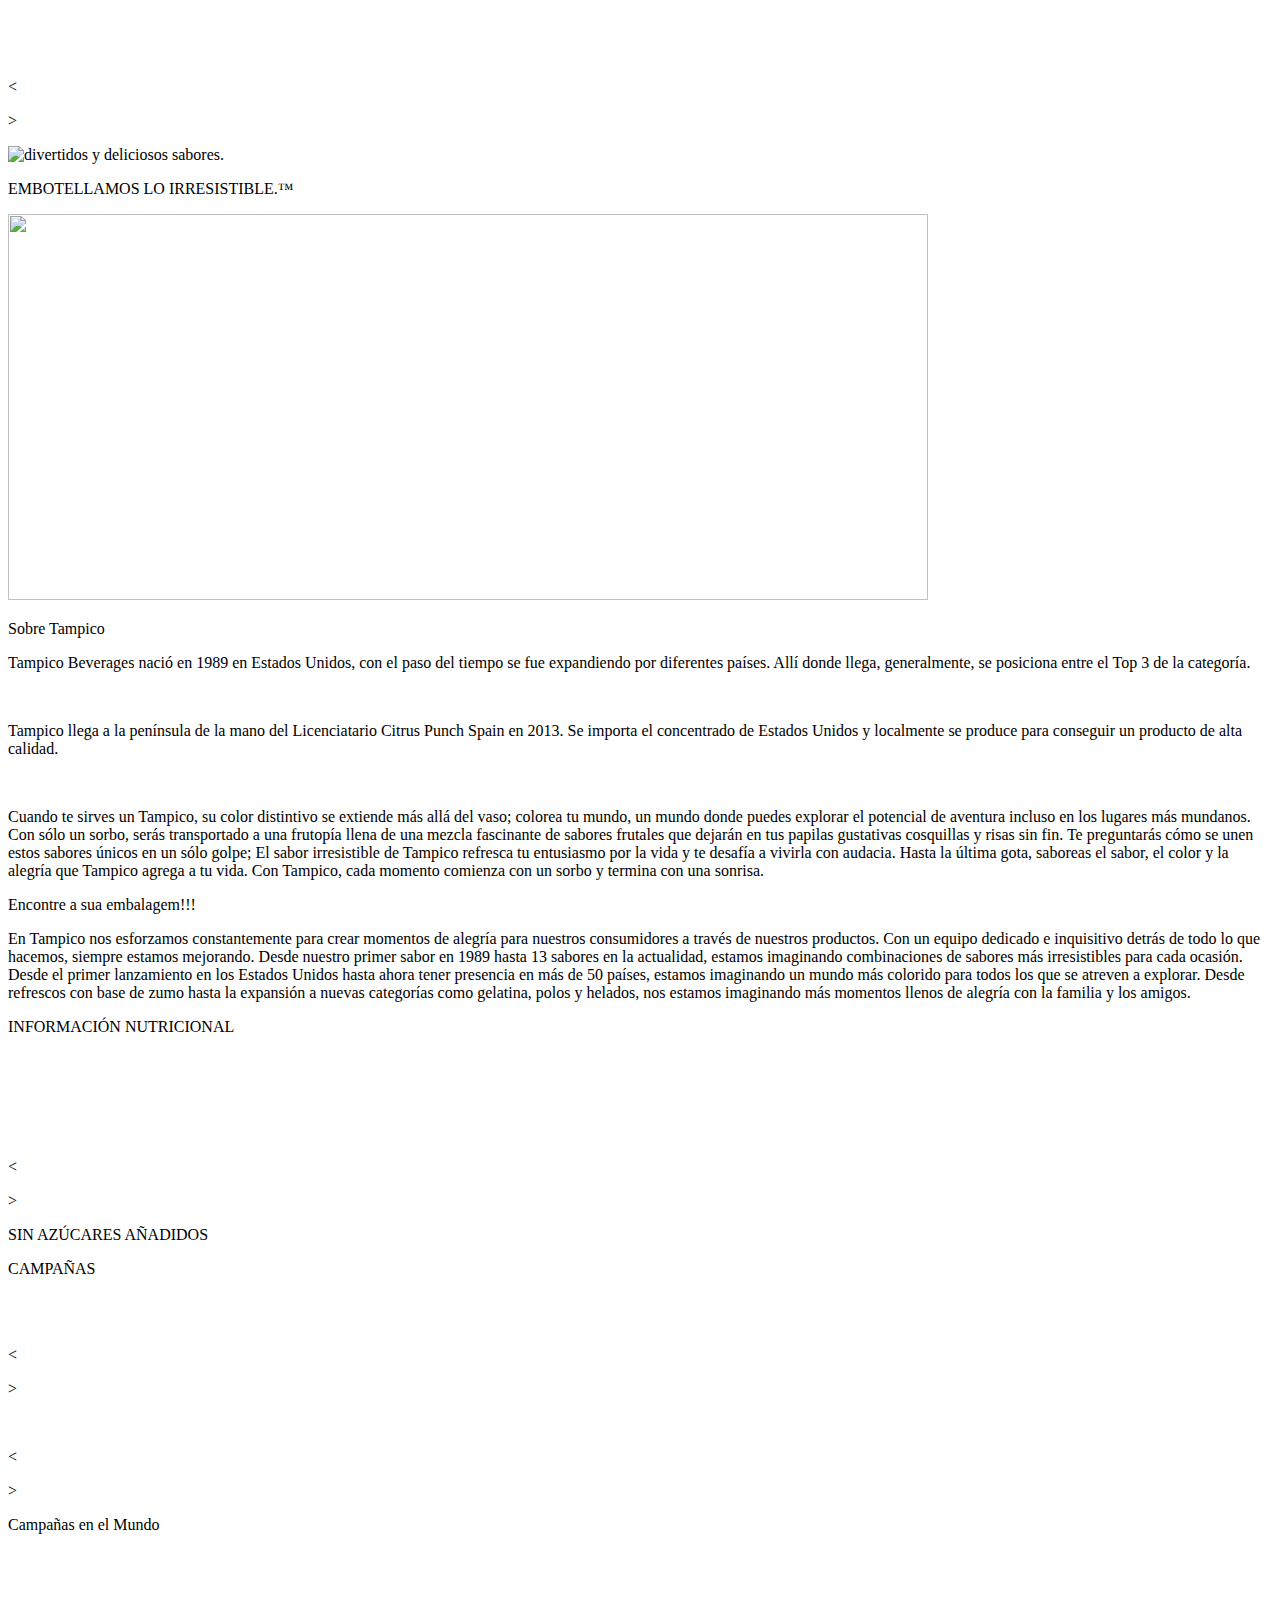
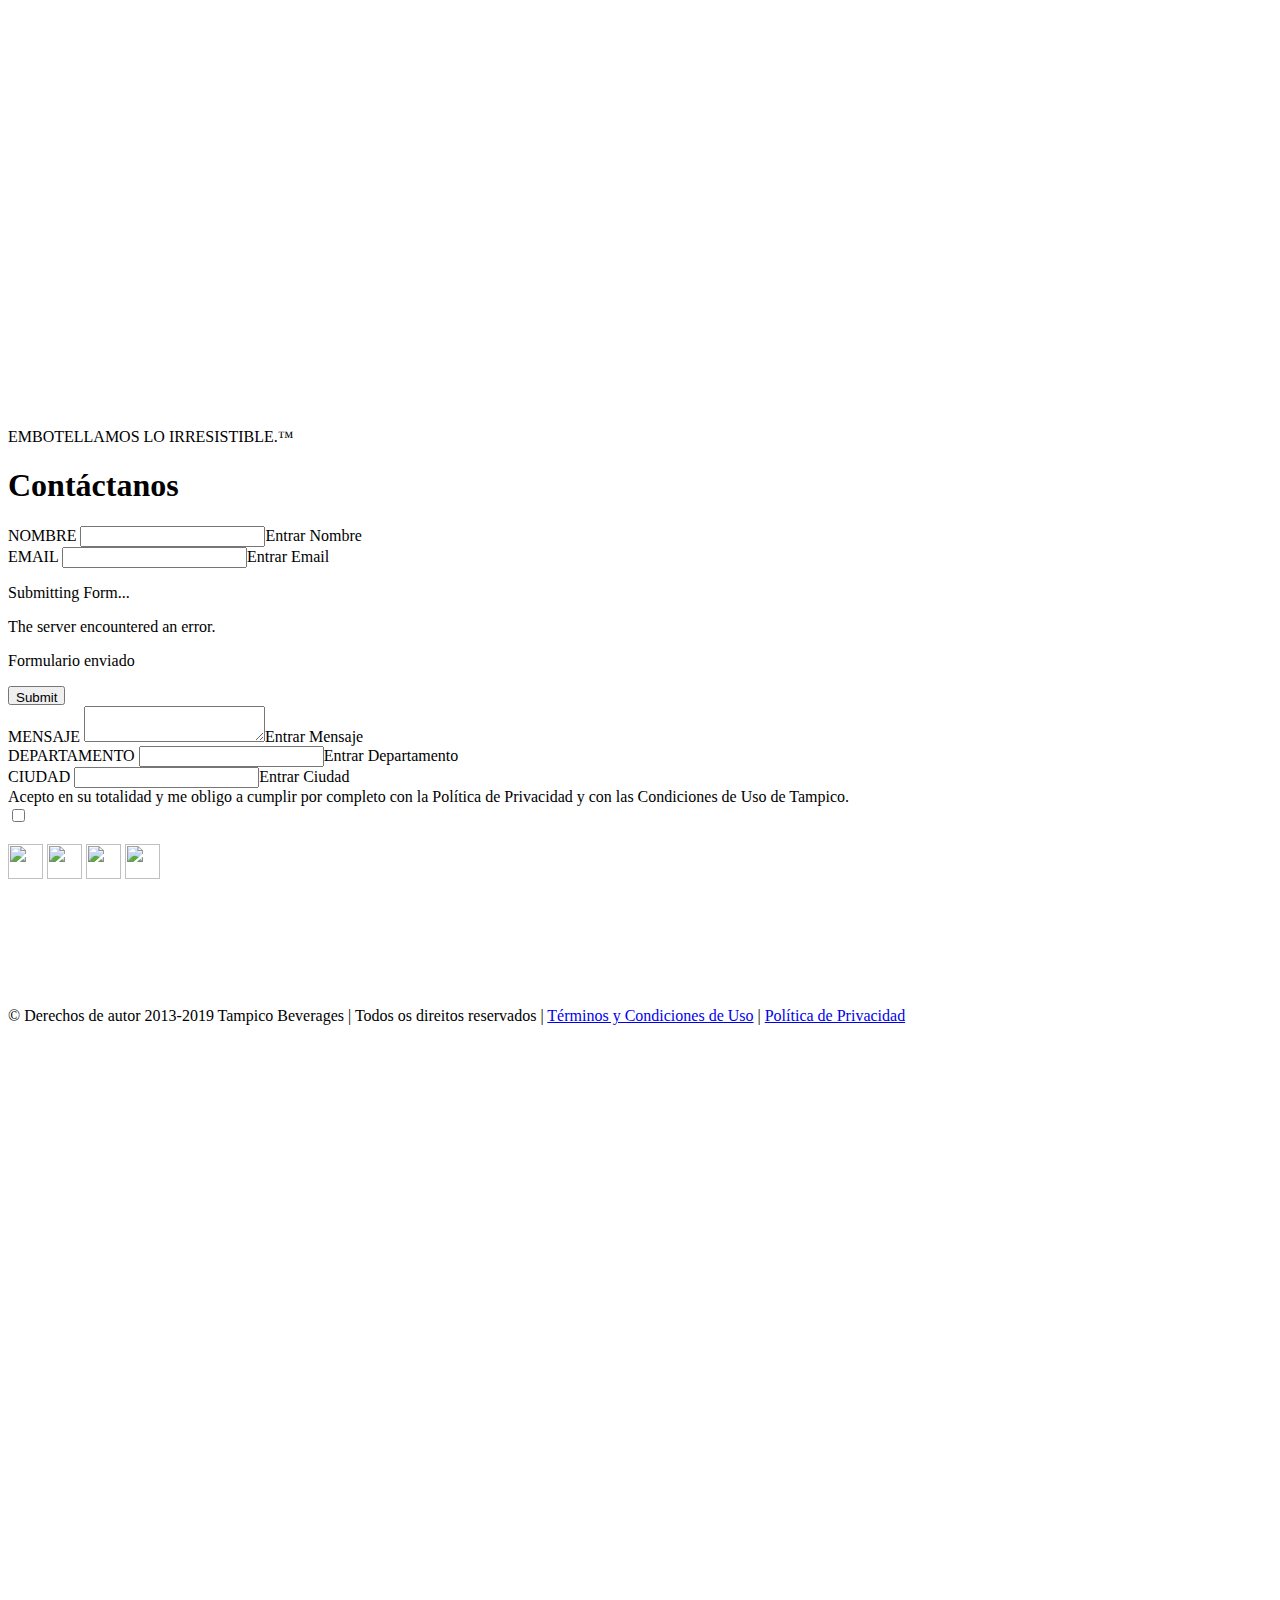
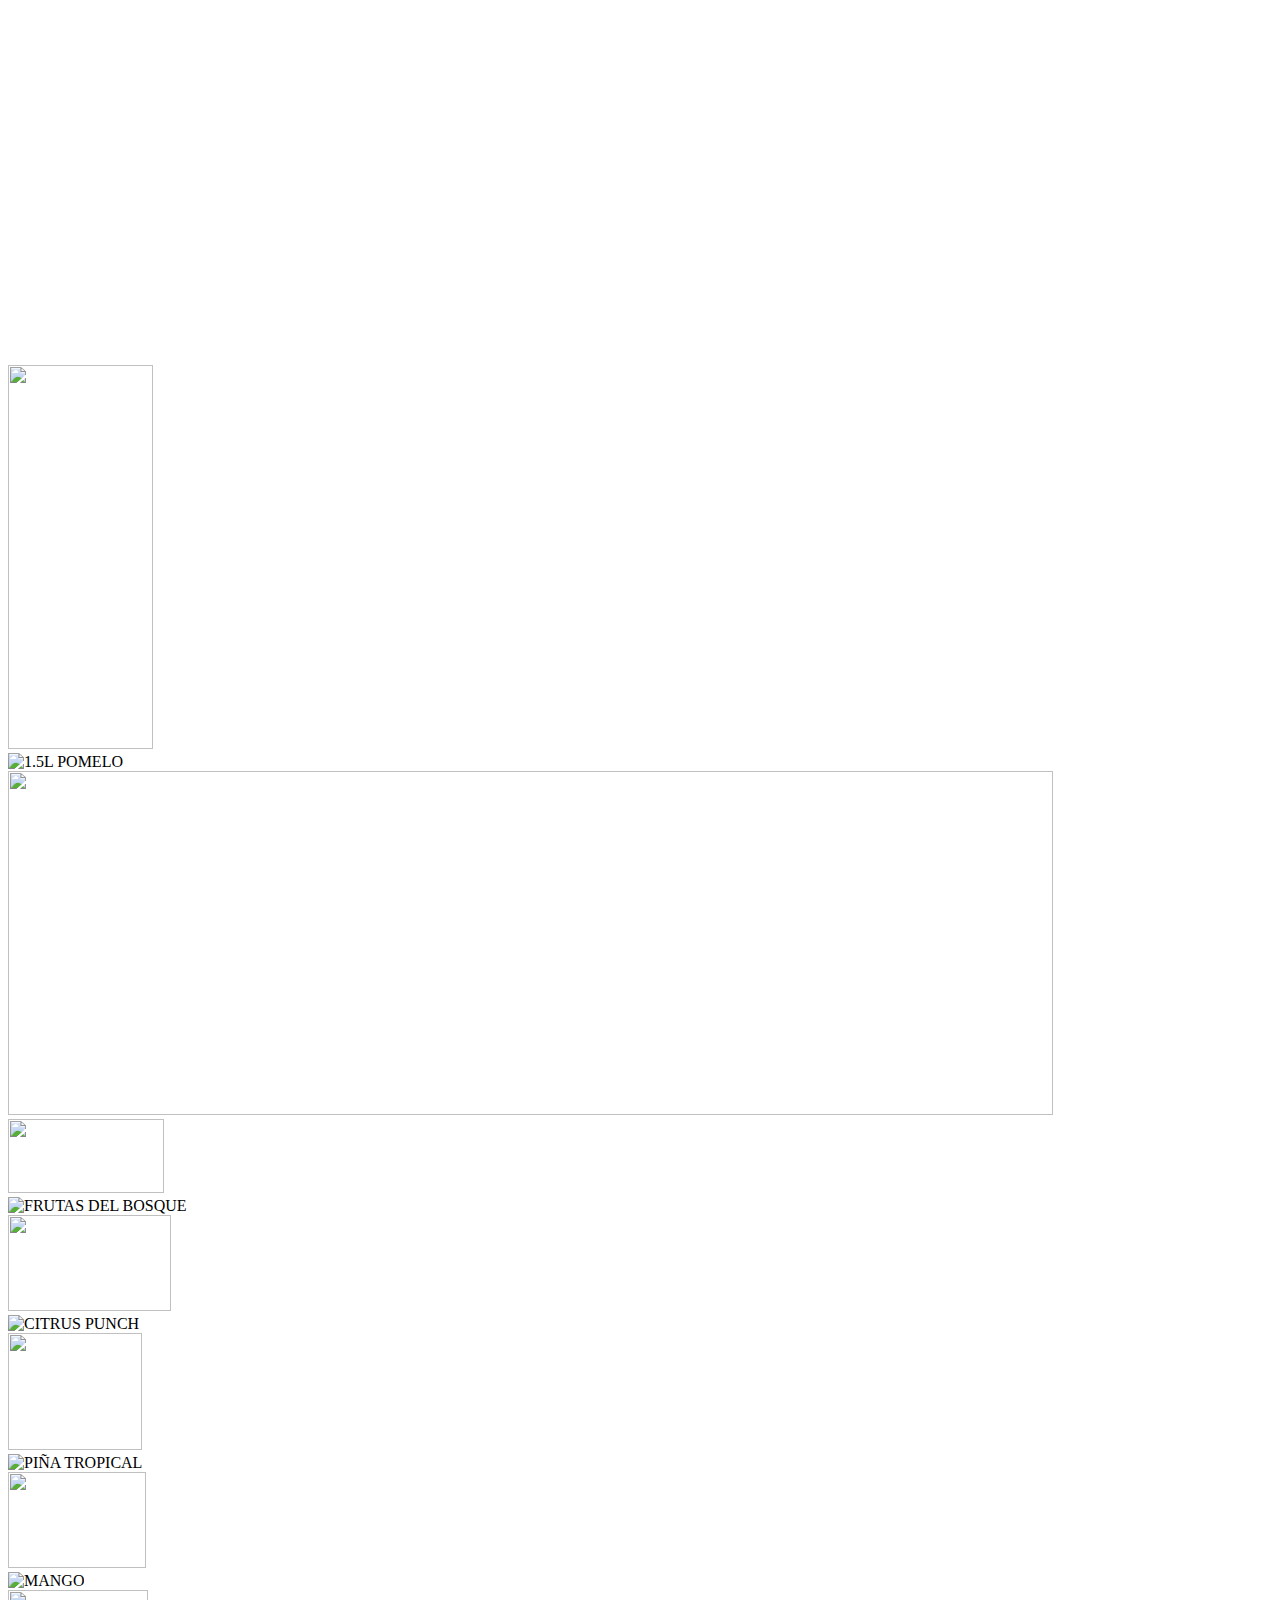
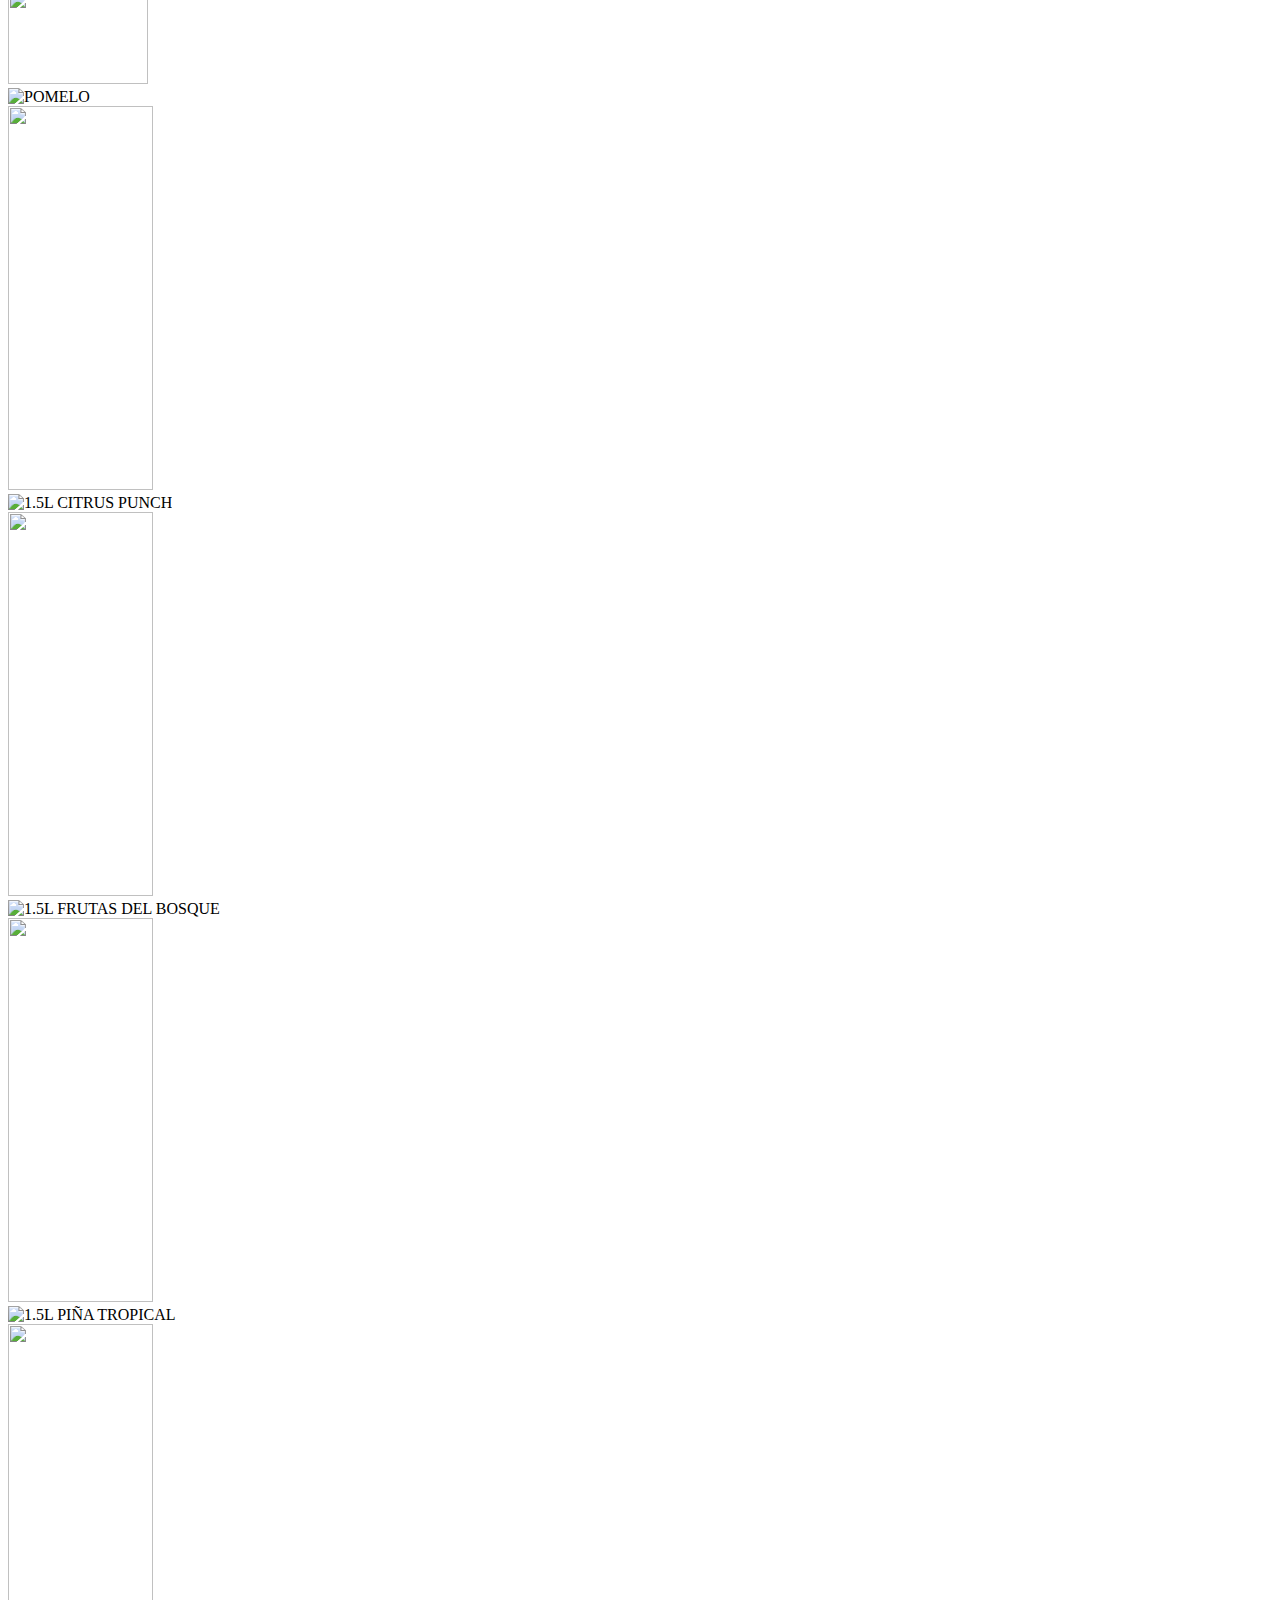
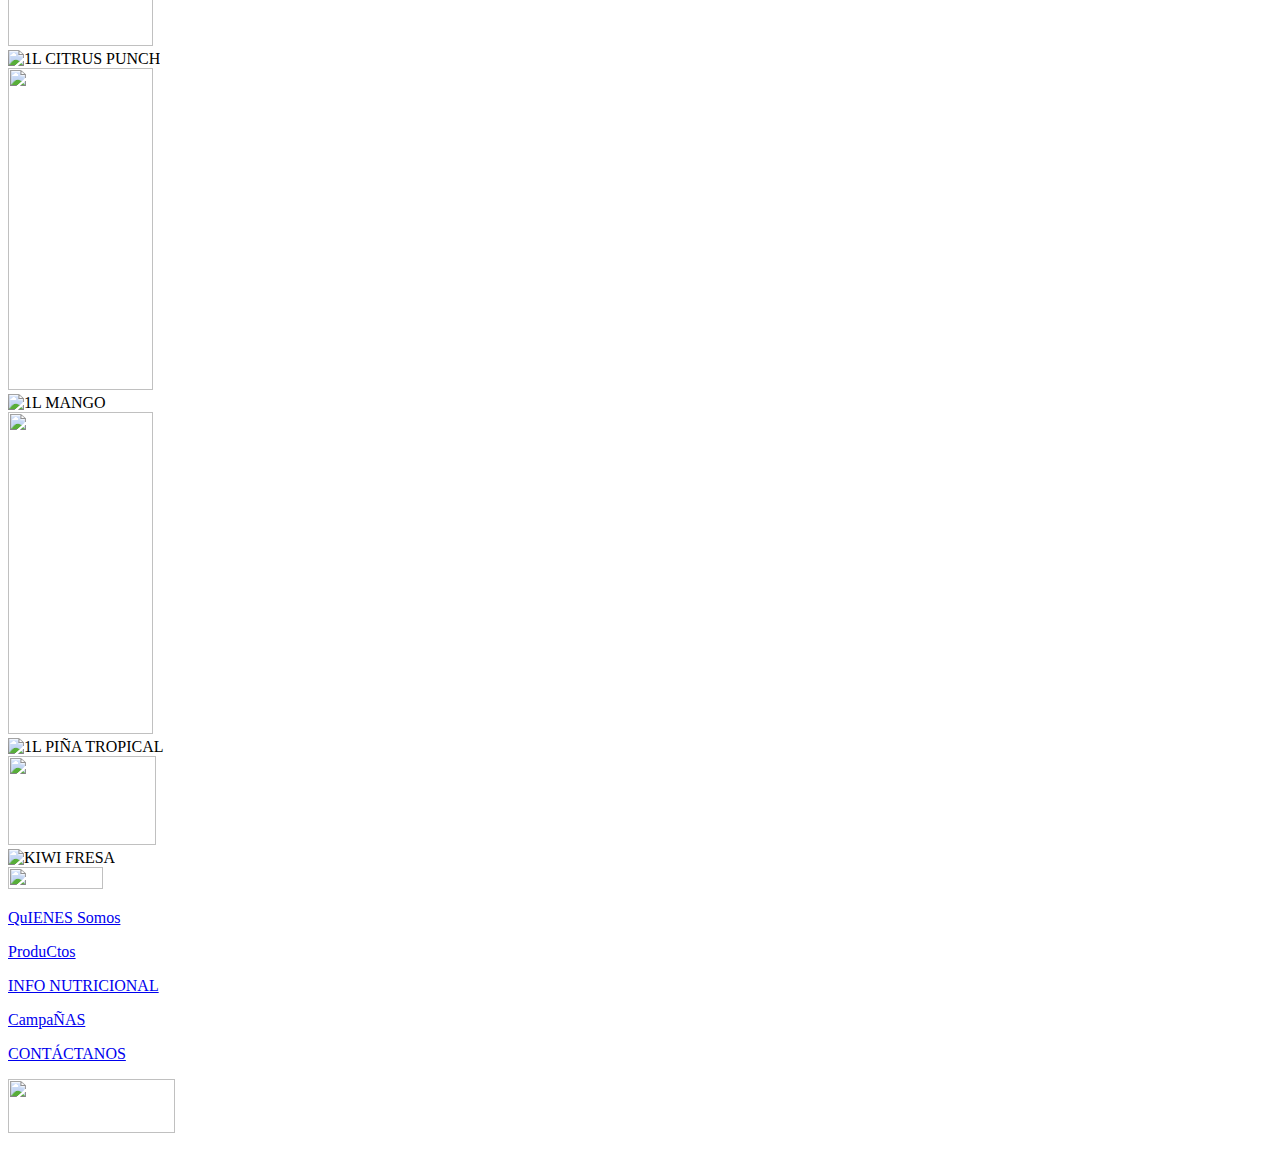
==== index.html @ ffc14a24 "Create index.html" ====
<!DOCTYPE html>
<html class="nojs html" lang="en-US">
 <head>

  <meta http-equiv="Content-type" content="text/html;charset=UTF-8"/>
  <meta name="generator" content="2018.1.0.386"/>
  
  <script type="text/javascript">
   // Update the 'nojs'/'js' class on the html node
document.documentElement.className = document.documentElement.className.replace(/\bnojs\b/g, 'js');

// Check that all required assets are uploaded and up-to-date
if(typeof Muse == "undefined") window.Muse = {}; window.Muse.assets = {"required":["museutils.js", "museconfig.js", "webpro.js", "musewpslideshow.js", "jquery.museoverlay.js", "touchswipe.js", "jquery.watch.js", "jquery.musepolyfill.bgsize.js", "jquery.musemenu.js", "jquery.scrolleffects.js", "require.js", "index.css"], "outOfDate":[]};
</script>
  
  <link rel="shortcut icon" href="images/favicon.ico?crc=3912209808"/>
  <title>Home</title>
  <!-- CSS -->
  <link rel="stylesheet" type="text/css" href="css/site_global.css?crc=4077683227"/>
  <link rel="stylesheet" type="text/css" href="css/master_a-master.css?crc=4197348701"/>
  <link rel="stylesheet" type="text/css" href="css/index.css?crc=2766248" id="pagesheet"/>
  <!-- IE-only CSS -->
  <!--[if lt IE 9]>
  <link rel="stylesheet" type="text/css" href="css/iefonts_index.css?crc=4211100785"/>
  <![endif]-->
  <!-- Other scripts -->
  <script type="text/javascript">
   var __adobewebfontsappname__ = "muse";
</script>
  <!-- JS includes -->
  <script src="https://webfonts.creativecloud.com/chivo:n4:all;bebas-neue:n4:all;lato:n7,n9,i4,n4:all;arvo:n4,i4:all.js" type="text/javascript"></script>
  <!--[if lt IE 9]>
  <script src="scripts/html5shiv.js?crc=4241844378" type="text/javascript"></script>
  <![endif]-->
   </head>
 <body>

  <div class="clearfix" id="page"><!-- group -->
   <div class="clearfix grpelem" id="ptop"><!-- column -->
    <a class="anchor_item colelem" id="top"></a>
    <div class="SlideShowWidget clearfix colelem" id="slideshowu11433"><!-- none box -->
     <div class="popup_anchor" id="u11443popup">
      <div class="SlideShowContentPanel clearfix" id="u11443"><!-- stack box -->
       <div class="SSSlide clip_frame clearfix grpelem" id="u13758"><!-- image -->
        <img class="ImageInclude position_content" id="u13758_img" data-src="images/saborealadiversion.jpg?crc=3944260154" src="images/blank.gif?crc=4208392903" alt="" data-width="972" data-height="453"/>
       </div>
       <div class="SSSlide invi clip_frame clearfix grpelem" id="u14697"><!-- image -->
        <img class="ImageInclude position_content" id="u14697_img" data-src="images/kiwifesaslider.jpg?crc=3882272661" src="images/blank.gif?crc=4208392903" alt="" data-width="960" data-height="453"/>
       </div>
       <div class="SSSlide invi clip_frame clearfix grpelem" id="u14619"><!-- image -->
        <img class="ImageInclude position_content" id="u14619_img" data-src="images/18-spain-webbanner_01.jpg?crc=4270486461" src="images/blank.gif?crc=4208392903" alt="" data-width="971" data-height="453"/>
       </div>
      </div>
     </div>
     <div class="popup_anchor" id="u11434-4popup">
      <div class="SSPreviousButton clearfix" id="u11434-4"><!-- content -->
       <p>&lt;</p>
      </div>
     </div>
     <div class="popup_anchor" id="u11450-4popup">
      <div class="SSNextButton clearfix" id="u11450-4"><!-- content -->
       <p>&gt;</p>
      </div>
     </div>
    </div>
    <img class="colelem" id="u3711-4" alt="divertidos y deliciosos sabores." width="960" height="62" src="images/u3711-4.png?crc=504686476"/><!-- rasterized frame -->
    <div class="browser_width colelem" id="u3755-bw">
     <div id="u3755"><!-- group -->
      <div class="clearfix" id="u3755_align_to_page">
       <a class="anchor_item grpelem" id="quienessomos"></a>
       <div class="clearfix grpelem" id="u4151-4"><!-- content -->
        <p>EMBOTELLAMOS LO IRRESISTIBLE.™</p>
       </div>
      </div>
     </div>
    </div>
    <div class="clip_frame colelem" id="u14035"><!-- image -->
     <img class="block" id="u14035_img" src="images/map.png?crc=4066625174" alt="" width="920" height="386"/>
    </div>
    <div class="browser_width colelem" id="u3844-bw">
     <div id="u3844"><!-- group -->
      <div class="clearfix" id="u3844_align_to_page">
       <a class="anchor_item grpelem" id="productos"></a>
       <div class="clearfix grpelem" id="u3845-12"><!-- content -->
        <p id="u3845-2">Sobre Tampico</p>
        <p id="u3845-4">Tampico Beverages nació en 1989 en Estados Unidos, con el paso del tiempo se fue expandiendo por diferentes países. Allí donde llega, generalmente, se posiciona entre el Top 3 de la categoría.</p>
        <p id="u3845-5">&nbsp;</p>
        <p id="u3845-7">Tampico llega a la península de la mano del Licenciatario Citrus Punch Spain en 2013. Se importa el concentrado de Estados Unidos y localmente se produce para conseguir un producto de alta calidad.</p>
        <p id="u3845-8">&nbsp;</p>
        <p id="u3845-10">Cuando te sirves un Tampico, su color distintivo se extiende más allá del vaso; colorea tu mundo, un mundo donde puedes explorar el potencial de aventura incluso en los lugares más mundanos. Con sólo un sorbo, serás transportado a una frutopía llena de una mezcla fascinante de sabores frutales que dejarán en tus papilas gustativas cosquillas y risas sin fin. Te preguntarás cómo se unen estos sabores únicos en un sólo golpe; El sabor irresistible de Tampico refresca tu entusiasmo por la vida y te desafía a vivirla con audacia. Hasta la última gota, saboreas el sabor, el color y la alegría que Tampico agrega a tu vida. Con Tampico, cada momento comienza con un sorbo y termina con una sonrisa.</p>
       </div>
      </div>
     </div>
    </div>
    <div class="clearfix colelem" id="u3779-4"><!-- content -->
     <p>Encontre a sua embalagem!!!</p>
    </div>
    <div class="browser_width colelem" id="u380-bw">
     <div id="u380"><!-- group -->
      <div class="clearfix" id="u380_align_to_page">
       <a class="anchor_item grpelem" id="infonutricional"></a>
       <div class="clearfix grpelem" id="u3741-4"><!-- content -->
        <p>En Tampico nos esforzamos constantemente para crear momentos de alegría para nuestros consumidores a través de nuestros productos. Con un equipo dedicado e inquisitivo detrás de todo lo que hacemos, siempre estamos mejorando. Desde nuestro primer sabor en 1989 hasta 13 sabores en la actualidad, estamos imaginando combinaciones de sabores más irresistibles para cada ocasión. Desde el primer lanzamiento en los Estados Unidos hasta ahora tener presencia en más de 50 países, estamos imaginando un mundo más colorido para todos los que se atreven a explorar. Desde refrescos con base de zumo hasta la expansión a nuevas categorías como gelatina, polos y helados, nos estamos imaginando más momentos llenos de alegría con la familia y los amigos.</p>
       </div>
      </div>
     </div>
    </div>
    <div class="clearfix colelem" id="u4169-4"><!-- content -->
     <p>INFORMACIÓN NUTRICIONAL</p>
    </div>
    <div class="SlideShowWidget clearfix colelem" id="slideshowu14362"><!-- none box -->
     <div class="popup_anchor" id="u14375popup">
      <div class="SlideShowContentPanel clearfix" id="u14375"><!-- stack box -->
       <div class="SSSlide clip_frame clearfix grpelem" id="u14419"><!-- image -->
        <img class="ImageInclude position_content" id="u14419_img" data-src="images/infocitrus.jpg?crc=3763384078" src="images/blank.gif?crc=4208392903" alt="" data-width="960" data-height="510"/>
       </div>
       <div class="SSSlide invi clip_frame clearfix grpelem" id="u14520"><!-- image -->
        <img class="ImageInclude position_content" id="u14520_img" data-src="images/infofrutasdelbosque.jpg?crc=3769360644" src="images/blank.gif?crc=4208392903" alt="" data-width="960" data-height="510"/>
       </div>
       <div class="SSSlide invi clip_frame clearfix grpelem" id="u14540"><!-- image -->
        <img class="ImageInclude position_content" id="u14540_img" data-src="images/infomango.jpg?crc=4182297593" src="images/blank.gif?crc=4208392903" alt="" data-width="960" data-height="510"/>
       </div>
       <div class="SSSlide invi clip_frame clearfix grpelem" id="u14560"><!-- image -->
        <img class="ImageInclude position_content" id="u14560_img" data-src="images/infopinatropical.jpg?crc=4150477939" src="images/blank.gif?crc=4208392903" alt="" data-width="960" data-height="510"/>
       </div>
       <div class="SSSlide invi clip_frame clearfix grpelem" id="u14580"><!-- image -->
        <img class="ImageInclude position_content" id="u14580_img" data-src="images/infopomelo.jpg?crc=26583007" src="images/blank.gif?crc=4208392903" alt="" data-width="960" data-height="510"/>
       </div>
      </div>
     </div>
     <div class="popup_anchor" id="u14367-4popup">
      <div class="SSPreviousButton clearfix" id="u14367-4"><!-- content -->
       <p>&lt;</p>
      </div>
     </div>
     <div class="popup_anchor" id="u14374-4popup">
      <div class="SSNextButton clearfix" id="u14374-4"><!-- content -->
       <p>&gt;</p>
      </div>
     </div>
    </div>
    <div class="browser_width colelem" id="u381-bw">
     <div id="u381"><!-- group -->
      <div class="clearfix" id="u381_align_to_page">
       <a class="anchor_item grpelem" id="campanas"></a>
       <div class="clearfix grpelem" id="u5421-4"><!-- content -->
        <p>SIN AZÚCARES AÑADIDOS</p>
       </div>
      </div>
     </div>
    </div>
    <div class="clearfix colelem" id="u4419-4"><!-- content -->
     <p>CAMPAÑAS</p>
    </div>
    <div class="clearfix colelem" id="pslideshowu5555"><!-- group -->
     <div class="SlideShowWidget clearfix grpelem" id="slideshowu5555"><!-- none box -->
      <div class="popup_anchor" id="u5561popup">
       <div class="SlideShowContentPanel clearfix" id="u5561"><!-- stack box -->
        <div class="SSSlide clip_frame clearfix grpelem" id="u5566"><!-- image -->
         <img class="ImageInclude position_content" id="u5566_img" data-src="images/tampicotealaunch.jpg?crc=25914704" src="images/blank.gif?crc=4208392903" alt="" data-width="960" data-height="505"/>
        </div>
        <div class="SSSlide invi clip_frame clearfix grpelem" id="u5628"><!-- image -->
         <img class="ImageInclude position_content" id="u5628_img" data-src="images/tampicotealaunch2.jpg?crc=3802876373" src="images/blank.gif?crc=4208392903" alt="" data-width="960" data-height="505"/>
        </div>
       </div>
      </div>
      <div class="popup_anchor" id="u5577-4popup">
       <div class="SSPreviousButton clearfix" id="u5577-4"><!-- content -->
        <p>&lt;</p>
       </div>
      </div>
      <div class="popup_anchor" id="u5560-4popup">
       <div class="SSNextButton clearfix" id="u5560-4"><!-- content -->
        <p>&gt;</p>
       </div>
      </div>
     </div>
     <div class="SlideShowWidget clearfix grpelem" id="slideshowu14439"><!-- none box -->
      <div class="popup_anchor" id="u14452popup">
       <div class="SlideShowContentPanel clearfix" id="u14452"><!-- stack box -->
        <div class="SSSlide clip_frame clearfix grpelem" id="u14453"><!-- image -->
         <img class="ImageInclude position_content" id="u14453_img" data-src="images/saborea1.jpg?crc=3778816203" src="images/blank.gif?crc=4208392903" alt="" data-width="1074" data-height="553"/>
        </div>
       </div>
      </div>
      <div class="popup_anchor" id="u14444-4popup">
       <div class="SSPreviousButton clearfix" id="u14444-4"><!-- content -->
        <p>&lt;</p>
       </div>
      </div>
      <div class="popup_anchor" id="u14451-4popup">
       <div class="SSNextButton clearfix" id="u14451-4"><!-- content -->
        <p>&gt;</p>
       </div>
      </div>
     </div>
    </div>
    <div class="browser_width colelem" id="u11672-bw">
     <div id="u11672"><!-- column -->
      <div class="clearfix" id="u11672_align_to_page">
       <div class="clearfix colelem" id="u4421-4"><!-- content -->
        <p>Campañas en el Mundo</p>
       </div>
       <div class="size_fixed ose_pre_init colelem" id="u4422"><!-- custom html -->
         
<iframe class="actAsDiv" style="width:100%;height:100%;" src="//www.youtube.com/embed/qdxkaFwphI8?autoplay=0&loop=1&playlist=qdxkaFwphI8&showinfo=0&theme=dark&color=red&controls=1&modestbranding=1&start=0&fs=1&iv_load_policy=3&wmode=transparent&rel=0" frameborder="0" allowfullscreen></iframe>

       </div>
       <div class="size_fixed ose_pre_init colelem" id="u4406"><!-- custom html -->
         
<iframe class="actAsDiv" style="width:100%;height:100%;" src="//www.youtube.com/embed/R7YffxAUjEE?autoplay=0&loop=1&playlist=R7YffxAUjEE&showinfo=0&theme=dark&color=red&controls=1&modestbranding=1&start=0&fs=1&iv_load_policy=3&wmode=transparent&rel=0" frameborder="0" allowfullscreen></iframe>

       </div>
       <div class="size_fixed ose_pre_init colelem" id="u4428"><!-- custom html -->
         
<iframe class="actAsDiv" style="width:100%;height:100%;" src="//www.youtube.com/embed/4cW2qOrW2-0?autoplay=0&loop=1&playlist=4cW2qOrW2-0&showinfo=0&theme=dark&color=red&controls=1&modestbranding=1&start=0&fs=1&iv_load_policy=3&wmode=transparent&rel=0" frameborder="0" allowfullscreen></iframe>

       </div>
      </div>
     </div>
    </div>
    <div class="clearfix colelem" id="pcontactanos"><!-- group -->
     <a class="anchor_item grpelem" id="contactanos"></a>
     <div class="clearfix grpelem" id="u4610-4"><!-- content -->
      <p>EMBOTELLAMOS LO IRRESISTIBLE.™</p>
     </div>
    </div>
    <div class="clearfix colelem" id="pu13787"><!-- group -->
     <div class="browser_width grpelem" id="u13787-bw">
      <div id="u13787"><!-- group -->
       <div class="clearfix" id="u13787_align_to_page">
        <div class="Headline clearfix grpelem" id="u13788-4"><!-- content -->
         <h1>Contáctanos</h1>
        </div>
        <form class="form-grp clearfix grpelem" id="widgetu13791" method="post" enctype="multipart/form-data" action="scripts/form-u13791.php"><!-- none box -->
         <div class="fld-grp clearfix grpelem" id="widgetu13806" data-required="true"><!-- none box -->
          <label class="fld-label actAsDiv clearfix grpelem" id="u13808-4" for="widgetu13806_input"><!-- content --><span class="actAsPara">NOMBRE</span></label>
          <span class="fld-input NoWrap actAsDiv clearfix grpelem" id="u13809-4"><!-- content --><input class="wrapped-input" type="text" spellcheck="false" id="widgetu13806_input" name="custom_U13806" tabindex="1"/><label class="wrapped-input fld-prompt" id="widgetu13806_prompt" for="widgetu13806_input"><span class="actAsPara">Entrar Nombre</span></label></span>
         </div>
         <div class="fld-grp clearfix grpelem" id="widgetu13824" data-required="true" data-type="email"><!-- none box -->
          <label class="fld-label actAsDiv clearfix grpelem" id="u13826-4" for="widgetu13824_input"><!-- content --><span class="actAsPara">EMAIL</span></label>
          <span class="fld-input NoWrap actAsDiv clearfix grpelem" id="u13827-4"><!-- content --><input class="wrapped-input" type="email" spellcheck="false" id="widgetu13824_input" name="Email" tabindex="2"/><label class="wrapped-input fld-prompt" id="widgetu13824_prompt" for="widgetu13824_input"><span class="actAsPara">Entrar Email</span></label></span>
         </div>
         <div class="clearfix grpelem" id="u13800-4"><!-- content -->
          <p>Submitting Form...</p>
         </div>
         <div class="clearfix grpelem" id="u13815-4"><!-- content -->
          <p>The server encountered an error.</p>
         </div>
         <div class="clearfix grpelem" id="u13805-4"><!-- content -->
          <p>Formulario enviado</p>
         </div>
         <button class="submit-btn NoWrap rounded-corners clearfix grpelem" id="u13810-4" type="submit" value="Submit" tabindex="7"><!-- content -->
          <div style="margin-top:-12px;height:12px;">
           <p>Submit</p>
          </div>
         </button>
         <div class="fld-grp clearfix grpelem" id="widgetu13816" data-required="true"><!-- none box -->
          <label class="fld-label actAsDiv clearfix grpelem" id="u13818-4" for="widgetu13816_input"><!-- content --><span class="actAsPara">MENSAJE</span></label>
          <span class="fld-textarea actAsDiv clearfix grpelem" id="u13819-4"><!-- content --><textarea class="wrapped-input" id="widgetu13816_input" name="custom_U13816" tabindex="5"></textarea><label class="wrapped-input fld-prompt" id="widgetu13816_prompt" for="widgetu13816_input"><span class="actAsPara">Entrar Mensaje</span></label></span>
         </div>
         <div class="fld-grp clearfix grpelem" id="widgetu13801" data-required="true"><!-- none box -->
          <label class="fld-label actAsDiv clearfix grpelem" id="u13804-4" for="widgetu13801_input"><!-- content --><span class="actAsPara">DEPARTAMENTO</span></label>
          <span class="fld-input NoWrap actAsDiv clearfix grpelem" id="u13802-4"><!-- content --><input class="wrapped-input" type="text" id="widgetu13801_input" name="custom_U13801" tabindex="3"/><label class="wrapped-input fld-prompt" id="widgetu13801_prompt" for="widgetu13801_input"><span class="actAsPara">Entrar Departamento</span></label></span>
         </div>
         <div class="fld-grp clearfix grpelem" id="widgetu13796" data-required="true"><!-- none box -->
          <label class="fld-label actAsDiv clearfix grpelem" id="u13799-4" for="widgetu13796_input"><!-- content --><span class="actAsPara">CIUDAD</span></label>
          <span class="fld-input NoWrap actAsDiv clearfix grpelem" id="u13798-4"><!-- content --><input class="wrapped-input" type="text" id="widgetu13796_input" name="custom_U13796" tabindex="4"/><label class="wrapped-input fld-prompt" id="widgetu13796_prompt" for="widgetu13796_input"><span class="actAsPara">Entrar Ciudad</span></label></span>
         </div>
         <div class="fld-grp clearfix grpelem" id="widgetu13811" data-required="true" data-type="checkbox"><!-- none box -->
          <label class="fld-label actAsDiv clearfix grpelem" id="u13812-4" for="widgetu13811_input"><!-- content --><span class="actAsPara">Acepto en su totalidad y me obligo a cumplir por completo con la Política de Privacidad y con las Condiciones de Uso de Tampico.</span></label>
          <div class="fld-checkbox museBGSize grpelem" id="u13814"><!-- simple frame -->
           <input class="wrapped-input" type="checkbox" value="1" id="widgetu13811_input" name="custom_U13811" tabindex="6"/>
           <label for="widgetu13811_input"></label>
          </div>
         </div>
        </form>
       </div>
      </div>
     </div>
     <div class="clip_frame grpelem" id="u13789" data-mu-ie-matrix="progid:DXImageTransform.Microsoft.Matrix(M11=0,M12=-1,M21=1,M22=0,SizingMethod='auto expand')" data-mu-ie-matrix-dx="215" data-mu-ie-matrix-dy="-215"><!-- image -->
      <img class="block" id="u13789_img" src="images/slit%20shadow%202%20sharp.png?crc=3844131615" alt="" width="440" height="9"/>
     </div>
    </div>
    <div class="clearfix colelem" id="pu4116"><!-- group -->
     <div class="browser_width grpelem" id="u4116-bw">
      <div class="gradient" id="u4116"><!-- group -->
       <div class="clearfix" id="u4116_align_to_page">
        <a class="nonblock nontext clip_frame grpelem" id="u4121" href="https://www.facebook.com/TampicoEsp" target="_blank"><!-- image --><img class="block" id="u4121_img" src="images/facebook.png?crc=259218190" alt="" width="35" height="35"/></a>
        <a class="nonblock nontext clip_frame grpelem" id="u4127" href="https://www.instagram.com/tampico_espana/#"><!-- image --><img class="block" id="u4127_img" src="images/instagram.png?crc=3848336331" alt="" width="35" height="35"/></a>
        <a class="nonblock nontext clip_frame grpelem" id="u4132" href="https://twitter.com/TAMPICOESPANA"><!-- image --><img class="block" id="u4132_img" src="images/twitter.png?crc=255529115" alt="" width="35" height="35"/></a>
        <a class="nonblock nontext clip_frame grpelem" id="u4137" href="https://www.youtube.com/channel/UCzL9rH01xXPuP_oVyOo_Gxw"><!-- image --><img class="block" id="u4137_img" src="images/youtube.png?crc=23087992" alt="" width="35" height="35"/></a>
       </div>
      </div>
     </div>
     <div class="browser_width grpelem" id="u4117-bw">
      <div id="u4117"><!-- simple frame --></div>
     </div>
     <div class="SlideShowWidget clearfix grpelem" id="slideshowu4070"><!-- none box -->
      <div class="popup_anchor" id="u4094popup">
       <div class="SlideShowContentPanel clearfix" id="u4094"><!-- stack box -->
        <div class="SSSlide clip_frame grpelem" id="u13607"><!-- image -->
         <img class="block ImageInclude" id="u13607_img" data-src="images/citrus.png?crc=3791137761" src="images/blank.gif?crc=4208392903" alt="" data-width="148" data-height="87"/>
        </div>
        <div class="SSSlide invi clip_frame grpelem" id="u13587"><!-- image -->
         <img class="block ImageInclude" id="u13587_img" data-src="images/blueras.png?crc=297194532" src="images/blank.gif?crc=4208392903" alt="" data-width="154" data-height="73"/>
        </div>
        <div class="SSSlide invi clip_frame grpelem" id="u13627"><!-- image -->
         <img class="block ImageInclude" id="u13627_img" data-src="images/island.png?crc=3975808106" src="images/blank.gif?crc=4208392903" alt="" data-width="127" data-height="110"/>
        </div>
        <div class="SSSlide invi clip_frame grpelem" id="u13647"><!-- image -->
         <img class="block ImageInclude" id="u13647_img" data-src="images/ksg.png?crc=149502444" src="images/blank.gif?crc=4208392903" alt="" data-width="143" data-height="86"/>
        </div>
        <div class="SSSlide invi clip_frame grpelem" id="u13667"><!-- image -->
         <img class="block ImageInclude" id="u13667_img" data-src="images/mango.png?crc=105572646" src="images/blank.gif?crc=4208392903" alt="" data-width="150" data-height="104"/>
        </div>
        <div class="SSSlide invi clip_frame grpelem" id="u13687"><!-- image -->
         <img class="block ImageInclude" id="u13687_img" data-src="images/whitegrapefruit.png?crc=323570079" src="images/blank.gif?crc=4208392903" alt="" data-width="150" data-height="101"/>
        </div>
       </div>
      </div>
     </div>
     <div class="clearfix grpelem" id="u4120-9"><!-- content -->
      <p>© Derechos de autor 2013-2019 Tampico Beverages | Todos os direitos reservados | <a class="nonblock" href="termos-de-uso.html">Términos y Condiciones de Uso</a> | <a class="nonblock" href="pol%c3%adtica-de-privacidade.html">Política de Privacidad</a></p>
     </div>
    </div>
   </div>
   <div class="clearfix grpelem" id="pu4402"><!-- group -->
    <div class="size_fixed mse_pre_init" id="u4402"><!-- custom html -->
      
<iframe class="actAsDiv" style="width:100%;height:100%;" src="//www.youtube.com/embed/bT3xuu-r3bo?autoplay=0&loop=1&playlist=bT3xuu-r3bo&showinfo=0&theme=dark&color=red&controls=1&modestbranding=1&start=0&fs=1&iv_load_policy=3&wmode=transparent&rel=0" frameborder="0" allowfullscreen></iframe>

    </div>
    <div class="size_fixed mse_pre_init" id="u4408"><!-- custom html -->
      
<iframe class="actAsDiv" style="width:100%;height:100%;" src="//www.youtube.com/embed/6PANrWMmuVQ?autoplay=0&loop=1&playlist=6PANrWMmuVQ&showinfo=0&theme=dark&color=red&controls=1&modestbranding=1&start=0&fs=1&iv_load_policy=3&wmode=transparent&rel=0" frameborder="0" allowfullscreen></iframe>

    </div>
    <div class="size_fixed mse_pre_init" id="u4413"><!-- custom html -->
      
<iframe class="actAsDiv" style="width:100%;height:100%;" src="//www.youtube.com/embed/k6-wvY8XHEo?autoplay=0&loop=1&playlist=k6-wvY8XHEo&showinfo=0&theme=dark&color=red&controls=1&modestbranding=1&start=0&fs=1&iv_load_policy=3&wmode=transparent&rel=0" frameborder="0" allowfullscreen></iframe>

    </div>
    <div class="size_fixed mse_pre_init" id="u4424"><!-- custom html -->
      
<iframe class="actAsDiv" style="width:100%;height:100%;" src="//www.youtube.com/embed/3xBjH_iaNSU?autoplay=0&loop=1&playlist=3xBjH_iaNSU&showinfo=0&theme=dark&color=red&controls=1&modestbranding=1&start=0&fs=1&iv_load_policy=3&wmode=transparent&rel=0" frameborder="0" allowfullscreen></iframe>

    </div>
    <div class="size_fixed mse_pre_init" id="u4426"><!-- custom html -->
      
<iframe class="actAsDiv" style="width:100%;height:100%;" src="//www.youtube.com/embed/11i2GKIhqho?autoplay=0&loop=1&playlist=11i2GKIhqho&showinfo=0&theme=dark&color=red&controls=1&modestbranding=1&start=0&fs=1&iv_load_policy=3&wmode=transparent&rel=0" frameborder="0" allowfullscreen></iframe>

    </div>
    <div class="size_fixed mse_pre_init" id="u4430"><!-- custom html -->
      
<iframe class="actAsDiv" style="width:100%;height:100%;" src="//www.youtube.com/embed/RrOzrUXDjh4?autoplay=0&loop=1&playlist=RrOzrUXDjh4&showinfo=0&theme=dark&color=red&controls=1&modestbranding=1&start=0&fs=1&iv_load_policy=3&wmode=transparent&rel=0" frameborder="0" allowfullscreen></iframe>

    </div>
    <div class="clearfix mse_pre_init" id="u5454"><!-- column -->
     <div class="clip_frame clearfix colelem" id="u5117"><!-- image -->
      <img class="position_content" id="u5117_img" src="images/alcenara-wgf-15l-pet-flavors.png?crc=42962284" alt="" width="145" height="384"/>
     </div>
     <img class="colelem" id="u3790-4" alt="1.5L POMELO" width="158" height="17" src="images/u3790-4.png?crc=1617821"/><!-- rasterized frame -->
    </div>
    <div class="clip_frame clearfix mse_pre_init" id="u3748"><!-- image -->
     <img class="position_content" id="u3748_img" src="images/splash.png?crc=480382480" alt="" width="1045" height="344"/>
    </div>
    <div class="clearfix mse_pre_init" id="u5426"><!-- column -->
     <div class="clip_frame clearfix colelem" id="u3672"><!-- image -->
      <img class="position_content" id="u3672_img" src="images/blueras.png?crc=297194532" alt="" width="156" height="74"/>
     </div>
     <img class="colelem" id="u3714-4" alt="FRUTAS DEL BOSQUE" width="158" height="19" src="images/u3714-4.png?crc=137327512"/><!-- rasterized frame -->
    </div>
    <div class="clearfix mse_pre_init" id="u5425"><!-- column -->
     <div class="clip_frame clearfix colelem" id="u3666"><!-- image -->
      <img class="position_content" id="u3666_img" src="images/citrus.png?crc=3791137761" alt="" width="163" height="96"/>
     </div>
     <img class="colelem" id="u3716-4" alt="CITRUS PUNCH" width="158" height="19" src="images/u3716-4.png?crc=329815180"/><!-- rasterized frame -->
    </div>
    <div class="clearfix mse_pre_init" id="u5423"><!-- column -->
     <div class="clip_frame clearfix colelem" id="u3682"><!-- image -->
      <img class="position_content" id="u3682_img" src="images/island.png?crc=3975808106" alt="" title="0" width="134" height="117"/>
     </div>
     <img class="colelem" id="u3718-4" title="0" alt="PIÑA TROPICAL" width="158" height="20" src="images/u3718-4.png?crc=4061963072"/><!-- rasterized frame -->
    </div>
    <div class="clearfix mse_pre_init" id="u11637"><!-- column -->
     <div class="clip_frame clearfix colelem" id="u11639"><!-- image -->
      <img class="position_content" id="u11639_img" src="images/mango.png?crc=105572646" alt="" width="138" height="96"/>
     </div>
     <img class="colelem" id="u11638-4" alt="MANGO" width="158" height="19" src="images/u11638-4.png?crc=3832949326"/><!-- rasterized frame -->
    </div>
    <div class="clearfix mse_pre_init" id="u11650"><!-- column -->
     <div class="clip_frame clearfix colelem" id="u11652"><!-- image -->
      <img class="position_content" id="u11652_img" src="images/whitegrapefruit.png?crc=323570079" alt="" width="140" height="94"/>
     </div>
     <img class="colelem" id="u11651-4" alt="POMELO" width="158" height="19" src="images/u11651-4.png?crc=511303780"/><!-- rasterized frame -->
    </div>
    <div class="clearfix mse_pre_init" id="u14147"><!-- column -->
     <div class="clip_frame clearfix colelem" id="u14149"><!-- image -->
      <img class="position_content" id="u14149_img" src="images/alcenara-cp-15l-pet-flavors.png?crc=4068273675" alt="" width="145" height="384"/>
     </div>
     <img class="colelem" id="u14148-4" alt="1.5L CITRUS PUNCH" width="158" height="17" src="images/u14148-4.png?crc=337294203"/><!-- rasterized frame -->
    </div>
    <div class="clearfix mse_pre_init" id="u14160"><!-- column -->
     <div class="clip_frame clearfix colelem" id="u14162"><!-- image -->
      <img class="position_content" id="u14162_img" src="images/alcenara-br-15l-pet-flavors.png?crc=4278470584" alt="" width="145" height="384"/>
     </div>
     <img class="colelem" id="u14161-4" alt="1.5L FRUTAS DEL BOSQUE" width="158" height="17" src="images/u14161-4.png?crc=410180691"/><!-- rasterized frame -->
    </div>
    <div class="clearfix mse_pre_init" id="u14164"><!-- column -->
     <div class="clip_frame clearfix colelem" id="u14166"><!-- image -->
      <img class="position_content" id="u14166_img" src="images/alcenara-ip-15l-pet-flavors.png?crc=3957232125" alt="" width="145" height="384"/>
     </div>
     <img class="colelem" id="u14165-4" alt="1.5L PIÑA TROPICAL" width="158" height="17" src="images/u14165-4.png?crc=393446430"/><!-- rasterized frame -->
    </div>
    <div class="clearfix mse_pre_init" id="u14186"><!-- column -->
     <div class="clip_frame clearfix colelem" id="u14188"><!-- image -->
      <img class="position_content" id="u14188_img" src="images/alcenara-cp-1l-pet-flavors.png?crc=67788044" alt="" width="145" height="322"/>
     </div>
     <img class="colelem" id="u14187-4" alt="1L CITRUS PUNCH" width="158" height="17" src="images/u14187-4.png?crc=434639672"/><!-- rasterized frame -->
    </div>
    <div class="clearfix mse_pre_init" id="u14223"><!-- column -->
     <div class="clip_frame clearfix colelem" id="u14225"><!-- image -->
      <img class="position_content" id="u14225_img" src="images/alcenara-mtf-1l-pet-flavors.png?crc=4172617734" alt="" width="145" height="322"/>
     </div>
     <img class="colelem" id="u14224-4" alt="1L MANGO" width="158" height="17" src="images/u14224-4.png?crc=93606033"/><!-- rasterized frame -->
    </div>
    <div class="clearfix mse_pre_init" id="u14236"><!-- column -->
     <div class="clip_frame clearfix colelem" id="u14238"><!-- image -->
      <img class="position_content" id="u14238_img" src="images/alcenara-ip-1l-pet-flavors.png?crc=4022509863" alt="" width="145" height="322"/>
     </div>
     <img class="colelem" id="u14237-4" alt="1L PIÑA TROPICAL" width="158" height="17" src="images/u14237-4.png?crc=3954744703"/><!-- rasterized frame -->
    </div>
    <div class="clearfix mse_pre_init" id="u14687"><!-- group -->
     <div class="clearfix grpelem" id="u14661"><!-- group -->
      <div class="clearfix grpelem" id="u5422"><!-- column -->
       <div class="clip_frame colelem" id="u3687"><!-- image -->
        <img class="block" id="u3687_img" src="images/ksg.png?crc=149502444" alt="" width="148" height="89"/>
       </div>
       <img class="colelem" id="u3719-4" alt="KIWI FRESA" width="158" height="19" src="images/u3719-4.png?crc=391474709"/><!-- rasterized frame -->
      </div>
     </div>
     <div class="clip_frame grpelem" id="u14679" data-mu-ie-matrix="progid:DXImageTransform.Microsoft.Matrix(M11=0.9848,M12=0.1736,M21=-0.1736,M22=0.9848,SizingMethod='auto expand')" data-mu-ie-matrix-dx="-1" data-mu-ie-matrix-dy="-8"><!-- svg -->
      <img class="svg" id="u14677" src="images/pasted-svg-230891x53.svg?crc=232218682" width="95" height="22" alt="" data-mu-svgfallback="images/pasted%20svg%20230891x53_poster_.png?crc=4107605256"/>
     </div>
    </div>
    <div class="browser_width" id="u3903-bw">
     <div id="u3903"><!-- simple frame --></div>
    </div>
    <nav class="MenuBar clearfix" id="menuu3904"><!-- horizontal box -->
     <div class="MenuItemContainer clearfix grpelem" id="u3912"><!-- vertical box -->
      <a class="nonblock nontext MenuItem MenuItemWithSubMenu anim_swing clearfix colelem" id="u3915" href="index.html#quienessomos"><!-- horizontal box --><div class="MenuItemLabel NoWrap clearfix grpelem" id="u3916-4"><!-- content --><p>QuIENES Somos</p></div></a>
     </div>
     <div class="MenuItemContainer clearfix grpelem" id="u3926"><!-- vertical box -->
      <a class="nonblock nontext MenuItem MenuItemWithSubMenu anim_swing clearfix colelem" id="u3929" href="index.html#productos"><!-- horizontal box --><div class="MenuItemLabel NoWrap clearfix grpelem" id="u3930-4"><!-- content --><p>ProduCtos</p></div></a>
     </div>
     <div class="MenuItemContainer clearfix grpelem" id="u3919"><!-- vertical box -->
      <a class="nonblock nontext MenuItem MenuItemWithSubMenu anim_swing clearfix colelem" id="u3920" href="index.html#infonutricional"><!-- horizontal box --><div class="MenuItemLabel NoWrap clearfix grpelem" id="u3921-4"><!-- content --><p>INFO NUTRICIONAL</p></div></a>
     </div>
     <div class="MenuItemContainer clearfix grpelem" id="u3933"><!-- vertical box -->
      <a class="nonblock nontext MenuItem MenuItemWithSubMenu anim_swing clearfix colelem" id="u3934" href="index.html#campanas"><!-- horizontal box --><div class="MenuItemLabel NoWrap clearfix grpelem" id="u3936-4"><!-- content --><p>CampaÑAS</p></div></a>
     </div>
     <div class="MenuItemContainer clearfix grpelem" id="u3905"><!-- vertical box -->
      <a class="nonblock nontext MenuItem MenuItemWithSubMenu anim_swing clearfix colelem" id="u3906" href="index.html#contactanos"><!-- horizontal box --><div class="MenuItemLabel NoWrap clearfix grpelem" id="u3908-4"><!-- content --><p>CONTÁCTANOS</p></div></a>
     </div>
    </nav>
    <a class="nonblock nontext anim_swing clip_frame" id="u3940" href="index.html#top"><!-- image --><img class="block" id="u3940_img" src="images/header_logo.png?crc=393374432" alt="" width="167" height="54"/></a>
   </div>
  </div>
  <div class="preload_images">
   <img class="preload" src="images/checkboxunchecked.jpg?crc=495023700" alt=""/>
   <img class="preload" src="images/checkboxuncheckedrollover.jpg?crc=4076496830" alt=""/>
   <img class="preload" src="images/checkboxuncheckedmousedown.jpg?crc=361678653" alt=""/>
   <img class="preload" src="images/checkboxchecked.jpg?crc=477278992" alt=""/>
   <img class="preload" src="images/checkboxcheckedrollover.jpg?crc=435737969" alt=""/>
   <img class="preload" src="images/checkboxcheckedmousedown.jpg?crc=4004261994" alt=""/>
  </div>
  <!-- Other scripts -->
  <script type="text/javascript">
   // Decide whether to suppress missing file error or not based on preference setting
var suppressMissingFileError = false
</script>
  <script type="text/javascript">
   window.Muse.assets.check=function(c){if(!window.Muse.assets.checked){window.Muse.assets.checked=!0;var b={},d=function(a,b){if(window.getComputedStyle){var c=window.getComputedStyle(a,null);return c&&c.getPropertyValue(b)||c&&c[b]||""}if(document.documentElement.currentStyle)return(c=a.currentStyle)&&c[b]||a.style&&a.style[b]||"";return""},a=function(a){if(a.match(/^rgb/))return a=a.replace(/\s+/g,"").match(/([\d\,]+)/gi)[0].split(","),(parseInt(a[0])<<16)+(parseInt(a[1])<<8)+parseInt(a[2]);if(a.match(/^\#/))return parseInt(a.substr(1),
16);return 0},f=function(f){for(var g=document.getElementsByTagName("link"),j=0;j<g.length;j++)if("text/css"==g[j].type){var l=(g[j].href||"").match(/\/?css\/([\w\-]+\.css)\?crc=(\d+)/);if(!l||!l[1]||!l[2])break;b[l[1]]=l[2]}g=document.createElement("div");g.className="version";g.style.cssText="display:none; width:1px; height:1px;";document.getElementsByTagName("body")[0].appendChild(g);for(j=0;j<Muse.assets.required.length;){var l=Muse.assets.required[j],k=l.match(/([\w\-\.]+)\.(\w+)$/),i=k&&k[1]?
k[1]:null,k=k&&k[2]?k[2]:null;switch(k.toLowerCase()){case "css":i=i.replace(/\W/gi,"_").replace(/^([^a-z])/gi,"_$1");g.className+=" "+i;i=a(d(g,"color"));k=a(d(g,"backgroundColor"));i!=0||k!=0?(Muse.assets.required.splice(j,1),"undefined"!=typeof b[l]&&(i!=b[l]>>>24||k!=(b[l]&16777215))&&Muse.assets.outOfDate.push(l)):j++;g.className="version";break;case "js":j++;break;default:throw Error("Unsupported file type: "+k);}}c?c().jquery!="1.8.3"&&Muse.assets.outOfDate.push("jquery-1.8.3.min.js"):Muse.assets.required.push("jquery-1.8.3.min.js");
g.parentNode.removeChild(g);if(Muse.assets.outOfDate.length||Muse.assets.required.length)g="Some files on the server may be missing or incorrect. Clear browser cache and try again. If the problem persists please contact website author.",f&&Muse.assets.outOfDate.length&&(g+="\nOut of date: "+Muse.assets.outOfDate.join(",")),f&&Muse.assets.required.length&&(g+="\nMissing: "+Muse.assets.required.join(",")),suppressMissingFileError?(g+="\nUse SuppressMissingFileError key in AppPrefs.xml to show missing file error pop up.",console.log(g)):alert(g)};location&&location.search&&location.search.match&&location.search.match(/muse_debug/gi)?
setTimeout(function(){f(!0)},5E3):f()}};
var muse_init=function(){require.config({baseUrl:""});require(["jquery","museutils","whatinput","webpro","musewpslideshow","jquery.museoverlay","touchswipe","jquery.watch","jquery.musepolyfill.bgsize","jquery.musemenu","jquery.scrolleffects"],function(c){var $ = c;$(document).ready(function(){try{
window.Muse.assets.check($);/* body */
Muse.Utils.transformMarkupToFixBrowserProblemsPreInit();/* body */
Muse.Utils.prepHyperlinks(true);/* body */
Muse.Utils.resizeHeight('.browser_width');/* resize height */
Muse.Utils.requestAnimationFrame(function() { $('body').addClass('initialized'); });/* mark body as initialized */
Muse.Utils.makeButtonsVisibleAfterSettingMinWidth();/* body */
Muse.Utils.initWidget('#slideshowu11433', ['#bp_infinity'], function(elem) { var widget = new WebPro.Widget.ContentSlideShow(elem, {autoPlay:true,displayInterval:3000,slideLinkStopsSlideShow:false,transitionStyle:'fading',lightboxEnabled_runtime:false,shuffle:false,transitionDuration:500,enableSwipe:true,elastic:'off',resumeAutoplay:true,resumeAutoplayInterval:3000,playOnce:false,autoActivate_runtime:false,isResponsive:false}); $(elem).data('widget', widget); return widget; });/* #slideshowu11433 */
Muse.Utils.initWidget('#slideshowu14362', ['#bp_infinity'], function(elem) { var widget = new WebPro.Widget.ContentSlideShow(elem, {autoPlay:true,displayInterval:3000,slideLinkStopsSlideShow:false,transitionStyle:'fading',lightboxEnabled_runtime:false,shuffle:false,transitionDuration:500,enableSwipe:true,elastic:'off',resumeAutoplay:true,resumeAutoplayInterval:3000,playOnce:false,autoActivate_runtime:false,isResponsive:false}); $(elem).data('widget', widget); return widget; });/* #slideshowu14362 */
Muse.Utils.initWidget('#slideshowu5555', ['#bp_infinity'], function(elem) { var widget = new WebPro.Widget.ContentSlideShow(elem, {autoPlay:true,displayInterval:3000,slideLinkStopsSlideShow:false,transitionStyle:'fading',lightboxEnabled_runtime:false,shuffle:false,transitionDuration:500,enableSwipe:true,elastic:'off',resumeAutoplay:true,resumeAutoplayInterval:3000,playOnce:false,autoActivate_runtime:false,isResponsive:false}); $(elem).data('widget', widget); return widget; });/* #slideshowu5555 */
Muse.Utils.initWidget('#slideshowu14439', ['#bp_infinity'], function(elem) { var widget = new WebPro.Widget.ContentSlideShow(elem, {autoPlay:true,displayInterval:3000,slideLinkStopsSlideShow:false,transitionStyle:'fading',lightboxEnabled_runtime:false,shuffle:false,transitionDuration:500,enableSwipe:true,elastic:'off',resumeAutoplay:true,resumeAutoplayInterval:3000,playOnce:false,autoActivate_runtime:false,isResponsive:false}); $(elem).data('widget', widget); return widget; });/* #slideshowu14439 */
Muse.Utils.initWidget('#widgetu13791', ['#bp_infinity'], function(elem) { return new WebPro.Widget.Form(elem, {validationEvent:'submit',errorStateSensitivity:'high',fieldWrapperClass:'fld-grp',formSubmittedClass:'frm-sub-st',formErrorClass:'frm-subm-err-st',formDeliveredClass:'frm-subm-ok-st',notEmptyClass:'non-empty-st',focusClass:'focus-st',invalidClass:'fld-err-st',requiredClass:'fld-err-st',ajaxSubmit:true}); });/* #widgetu13791 */
Muse.Utils.initWidget('#slideshowu4070', ['#bp_infinity'], function(elem) { var widget = new WebPro.Widget.ContentSlideShow(elem, {autoPlay:true,displayInterval:6000,slideLinkStopsSlideShow:false,transitionStyle:'fading',lightboxEnabled_runtime:false,shuffle:true,transitionDuration:500,enableSwipe:true,elastic:'off',resumeAutoplay:true,resumeAutoplayInterval:3000,playOnce:false,autoActivate_runtime:false,isResponsive:false}); $(elem).data('widget', widget); return widget; });/* #slideshowu4070 */
Muse.Utils.initWidget('.MenuBar', ['#bp_infinity'], function(elem) { return $(elem).museMenu(); });/* unifiedNavBar */
$('#u4422').registerOpacityScrollEffect([{"in":[-Infinity,4263.65],"fade":133,"opacity":0},{"opacity":100,"in":[4263.65,4263.65]},{"in":[4263.65,Infinity],"fade":76,"opacity":100}]);/* scroll effect */
$('#u4406').registerOpacityScrollEffect([{"in":[-Infinity,4430.65],"fade":164,"opacity":0},{"opacity":100,"in":[4430.65,4430.65]},{"in":[4430.65,Infinity],"fade":0,"opacity":100}]);/* scroll effect */
$('#u4428').registerOpacityScrollEffect([{"in":[-Infinity,4585.65],"fade":156,"opacity":0},{"opacity":100,"in":[4585.65,4585.65]},{"in":[4585.65,Infinity],"fade":33,"opacity":100}]);/* scroll effect */
$('#u4402').registerPositionScrollEffect([{"speed":[-1.5,1],"in":[-Infinity,4310.7]},{"speed":[0,1],"in":[4310.7,Infinity]}]);/* scroll effect */
$('#u4408').registerPositionScrollEffect([{"speed":[1.5,1],"in":[-Infinity,4321.7]},{"speed":[0,1],"in":[4321.7,Infinity]}]);/* scroll effect */
$('#u4413').registerPositionScrollEffect([{"speed":[1.5,1],"in":[-Infinity,4093.7]},{"speed":[0,1],"in":[4093.7,Infinity]}]);/* scroll effect */
$('#u4424').registerPositionScrollEffect([{"speed":[-1.5,1],"in":[-Infinity,4106.7]},{"speed":[0,1],"in":[4106.7,Infinity]}]);/* scroll effect */
$('#u4426').registerPositionScrollEffect([{"speed":[1.5,1],"in":[-Infinity,4493.5]},{"speed":[0,1],"in":[4493.5,Infinity]}]);/* scroll effect */
$('#u4430').registerPositionScrollEffect([{"speed":[-1.5,1],"in":[-Infinity,4495.7]},{"speed":[0,1],"in":[4495.7,Infinity]}]);/* scroll effect */
$('#u5454').registerPositionScrollEffect([{"speed":[2,1],"in":[-Infinity,1473]},{"speed":[0,1],"in":[1473,Infinity]}]);/* scroll effect */
$('#u3748').registerPositionScrollEffect([{"speed":[0,2],"in":[-Infinity,1797.95]},{"speed":[0,1],"in":[1797.95,Infinity]}]);/* scroll effect */
$('#u5426').registerPositionScrollEffect([{"speed":[0,1],"in":[-Infinity,558]},{"speed":[-2.3,1],"in":[558,Infinity]}]);/* scroll effect */
$('#u5425').registerPositionScrollEffect([{"speed":[0,1],"in":[-Infinity,538]},{"speed":[-2.3,1],"in":[538,Infinity]}]);/* scroll effect */
$('#u5423').registerPositionScrollEffect([{"speed":[0,1],"in":[-Infinity,515]},{"speed":[-2.3,1],"in":[515,Infinity]}]);/* scroll effect */
$('#u11637').registerPositionScrollEffect([{"speed":[0,1],"in":[-Infinity,534]},{"speed":[2.3,1],"in":[534,Infinity]}]);/* scroll effect */
$('#u11650').registerPositionScrollEffect([{"speed":[0,1],"in":[-Infinity,556.67]},{"speed":[2.3,1],"in":[556.67,Infinity]}]);/* scroll effect */
$('#u14147').registerPositionScrollEffect([{"speed":[2,1],"in":[-Infinity,1396]},{"speed":[0,1],"in":[1396,Infinity]}]);/* scroll effect */
$('#u14160').registerPositionScrollEffect([{"speed":[2,1],"in":[-Infinity,1452]},{"speed":[0,1],"in":[1452,Infinity]}]);/* scroll effect */
$('#u14164').registerPositionScrollEffect([{"speed":[2,1],"in":[-Infinity,1342.45]},{"speed":[0,1],"in":[1342.45,Infinity]}]);/* scroll effect */
$('#u14186').registerPositionScrollEffect([{"speed":[2,1],"in":[-Infinity,1483.75]},{"speed":[0,1],"in":[1483.75,Infinity]}]);/* scroll effect */
$('#u14223').registerPositionScrollEffect([{"speed":[2,1],"in":[-Infinity,1425]},{"speed":[0,1],"in":[1425,Infinity]}]);/* scroll effect */
$('#u14236').registerPositionScrollEffect([{"speed":[2,1],"in":[-Infinity,1459]},{"speed":[0,1],"in":[1459,Infinity]}]);/* scroll effect */
$('#u14687').registerPositionScrollEffect([{"speed":[0,1],"in":[-Infinity,564]},{"speed":[2.3,1],"in":[564,Infinity]}]);/* scroll effect */
Muse.Utils.showWidgetsWhenReady();/* body */
Muse.Utils.transformMarkupToFixBrowserProblems();/* body */
}catch(b){if(b&&"function"==typeof b.notify?b.notify():Muse.Assert.fail("Error calling selector function: "+b),false)throw b;}})})};

</script>
  <!-- RequireJS script -->
  <script src="scripts/require.js?crc=7928878" type="text/javascript" async data-main="scripts/museconfig.js?crc=310584261" onload="if (requirejs) requirejs.onError = function(requireType, requireModule) { if (requireType && requireType.toString && requireType.toString().indexOf && 0 <= requireType.toString().indexOf('#scripterror')) window.Muse.assets.check(); }" onerror="window.Muse.assets.check();"></script>
   </body>
</html>
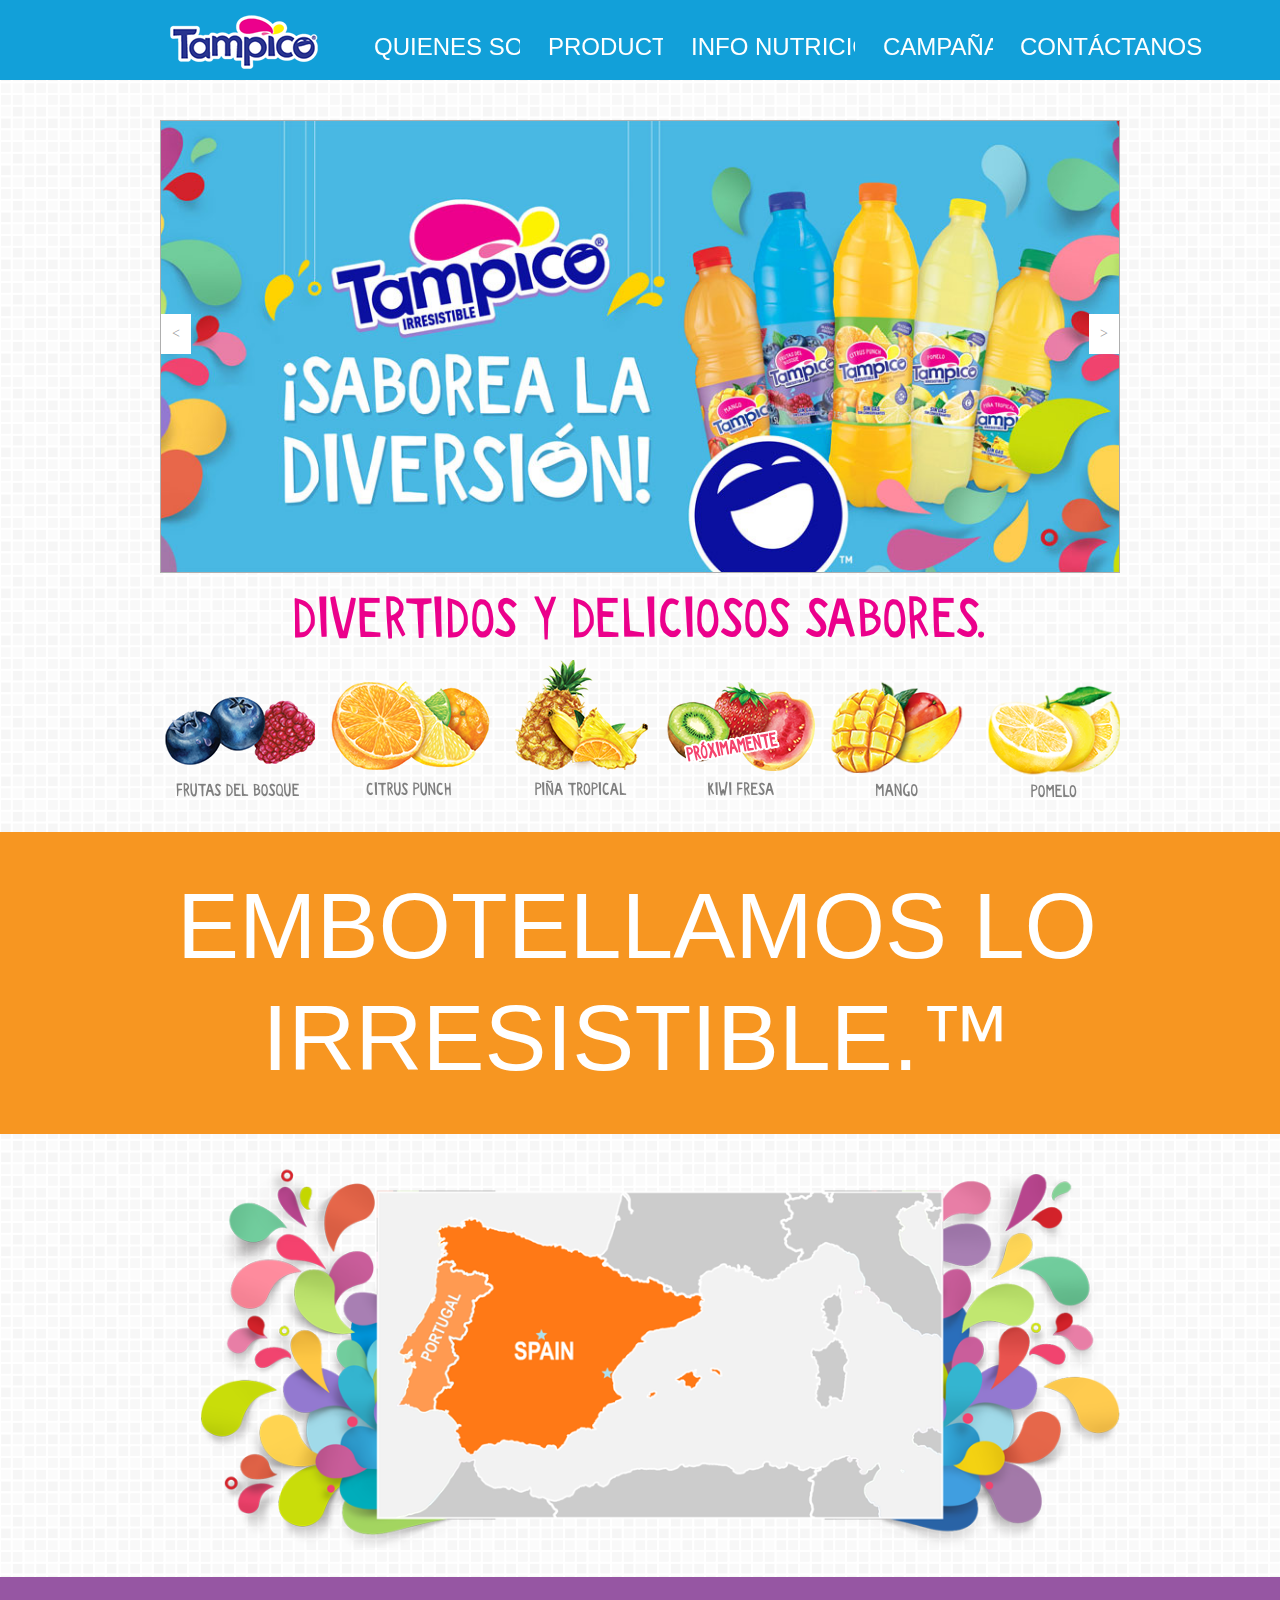
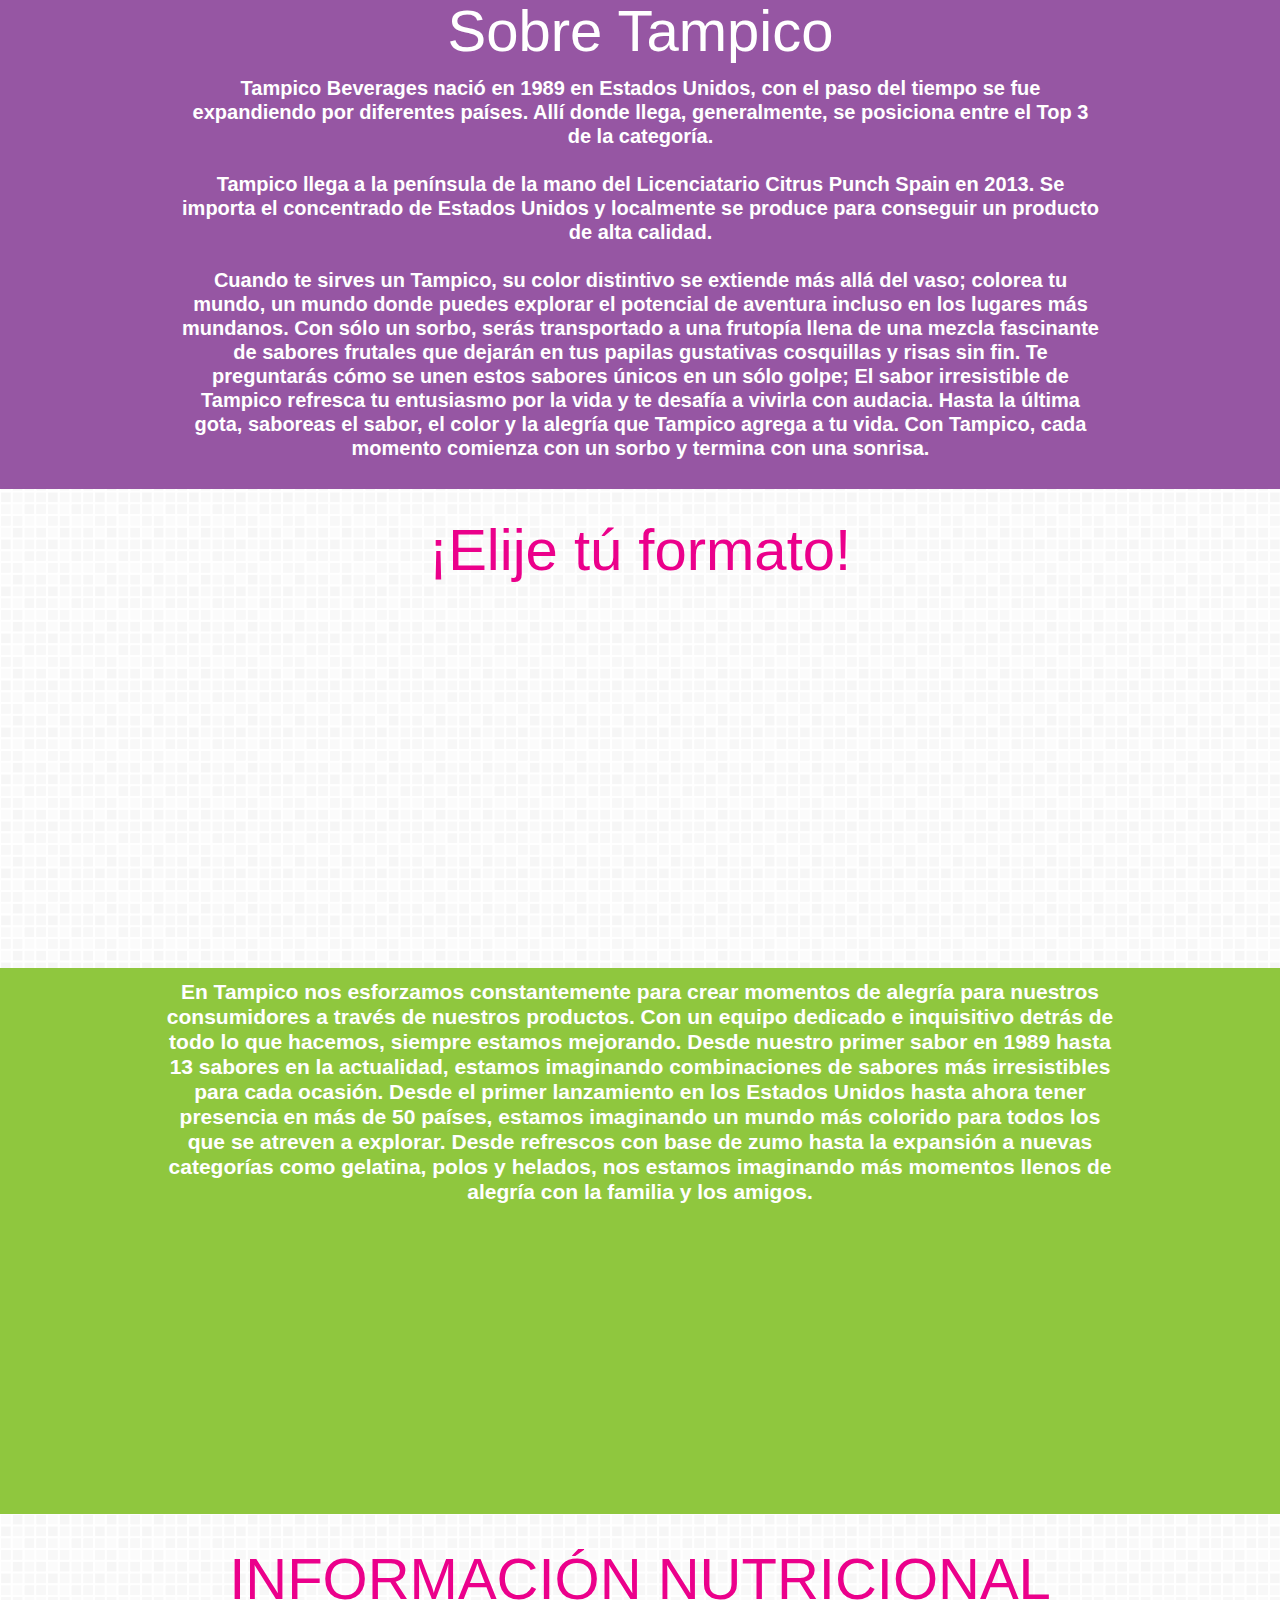
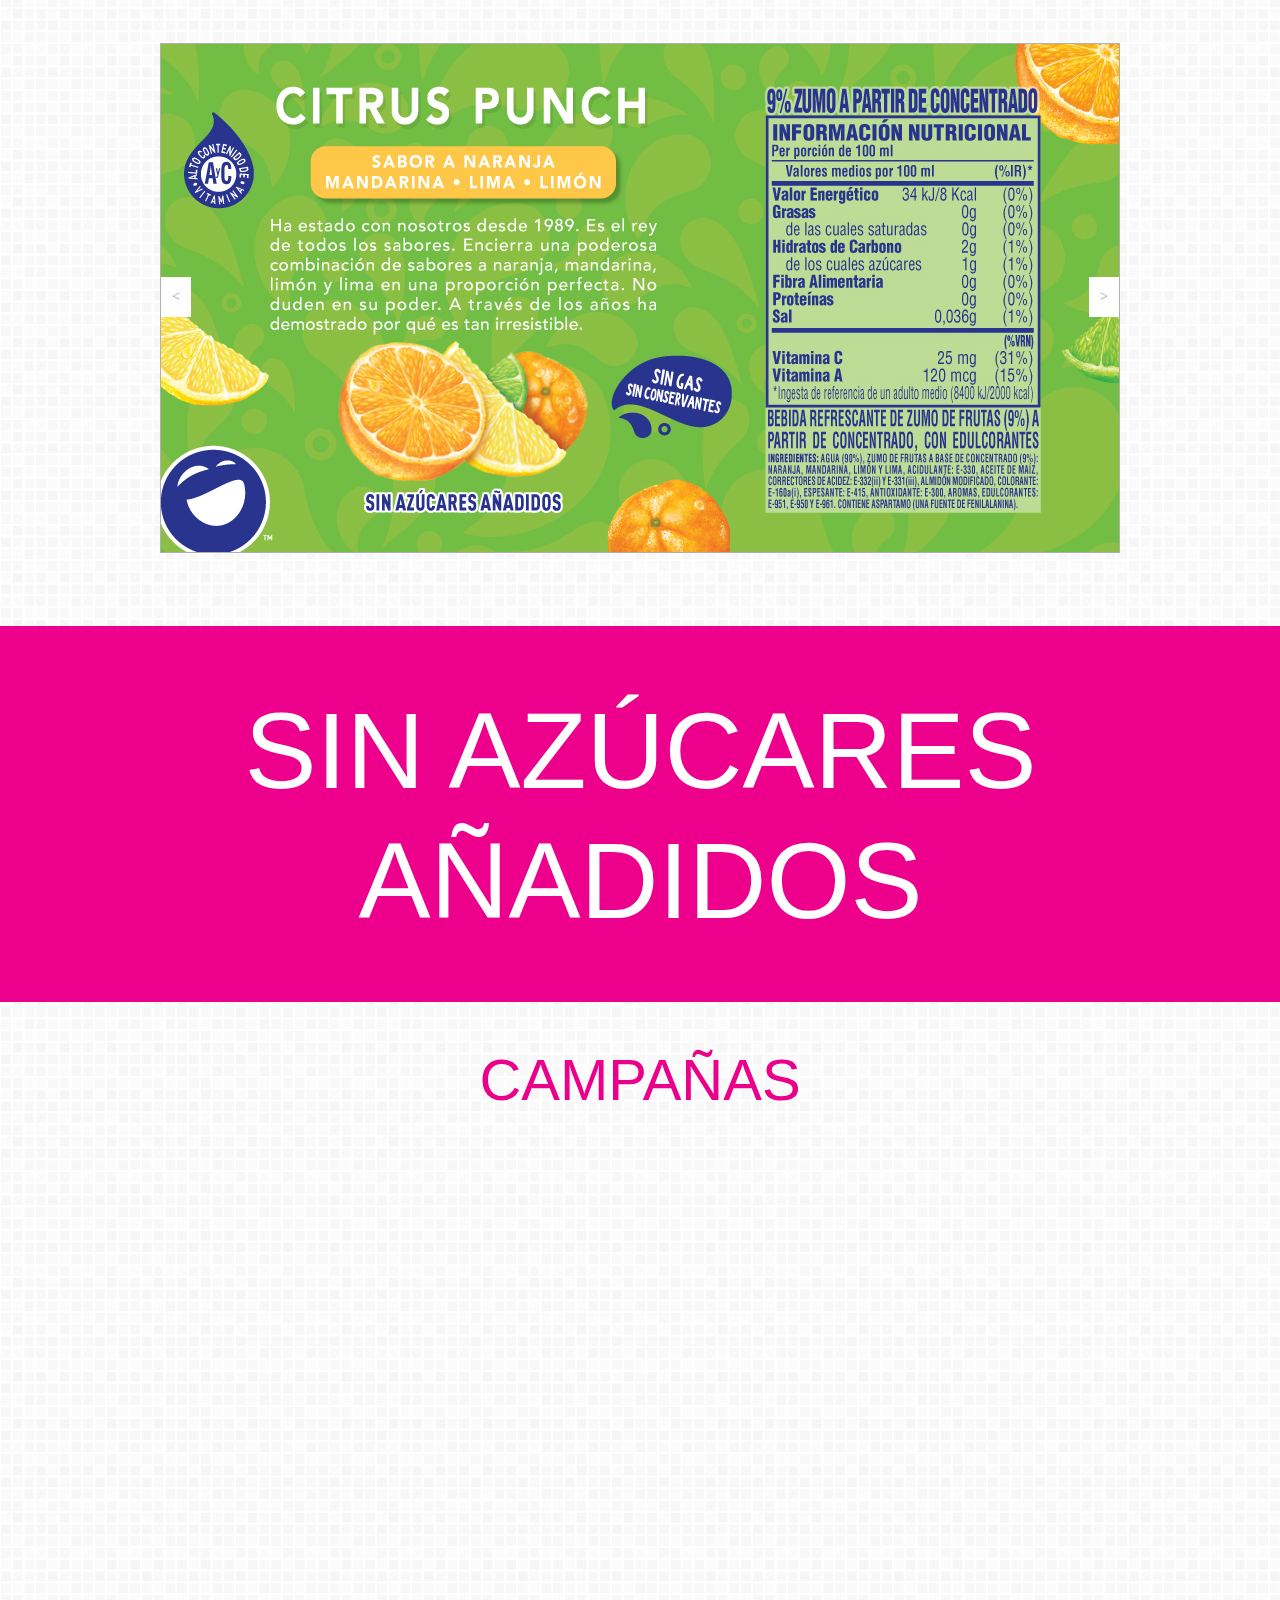
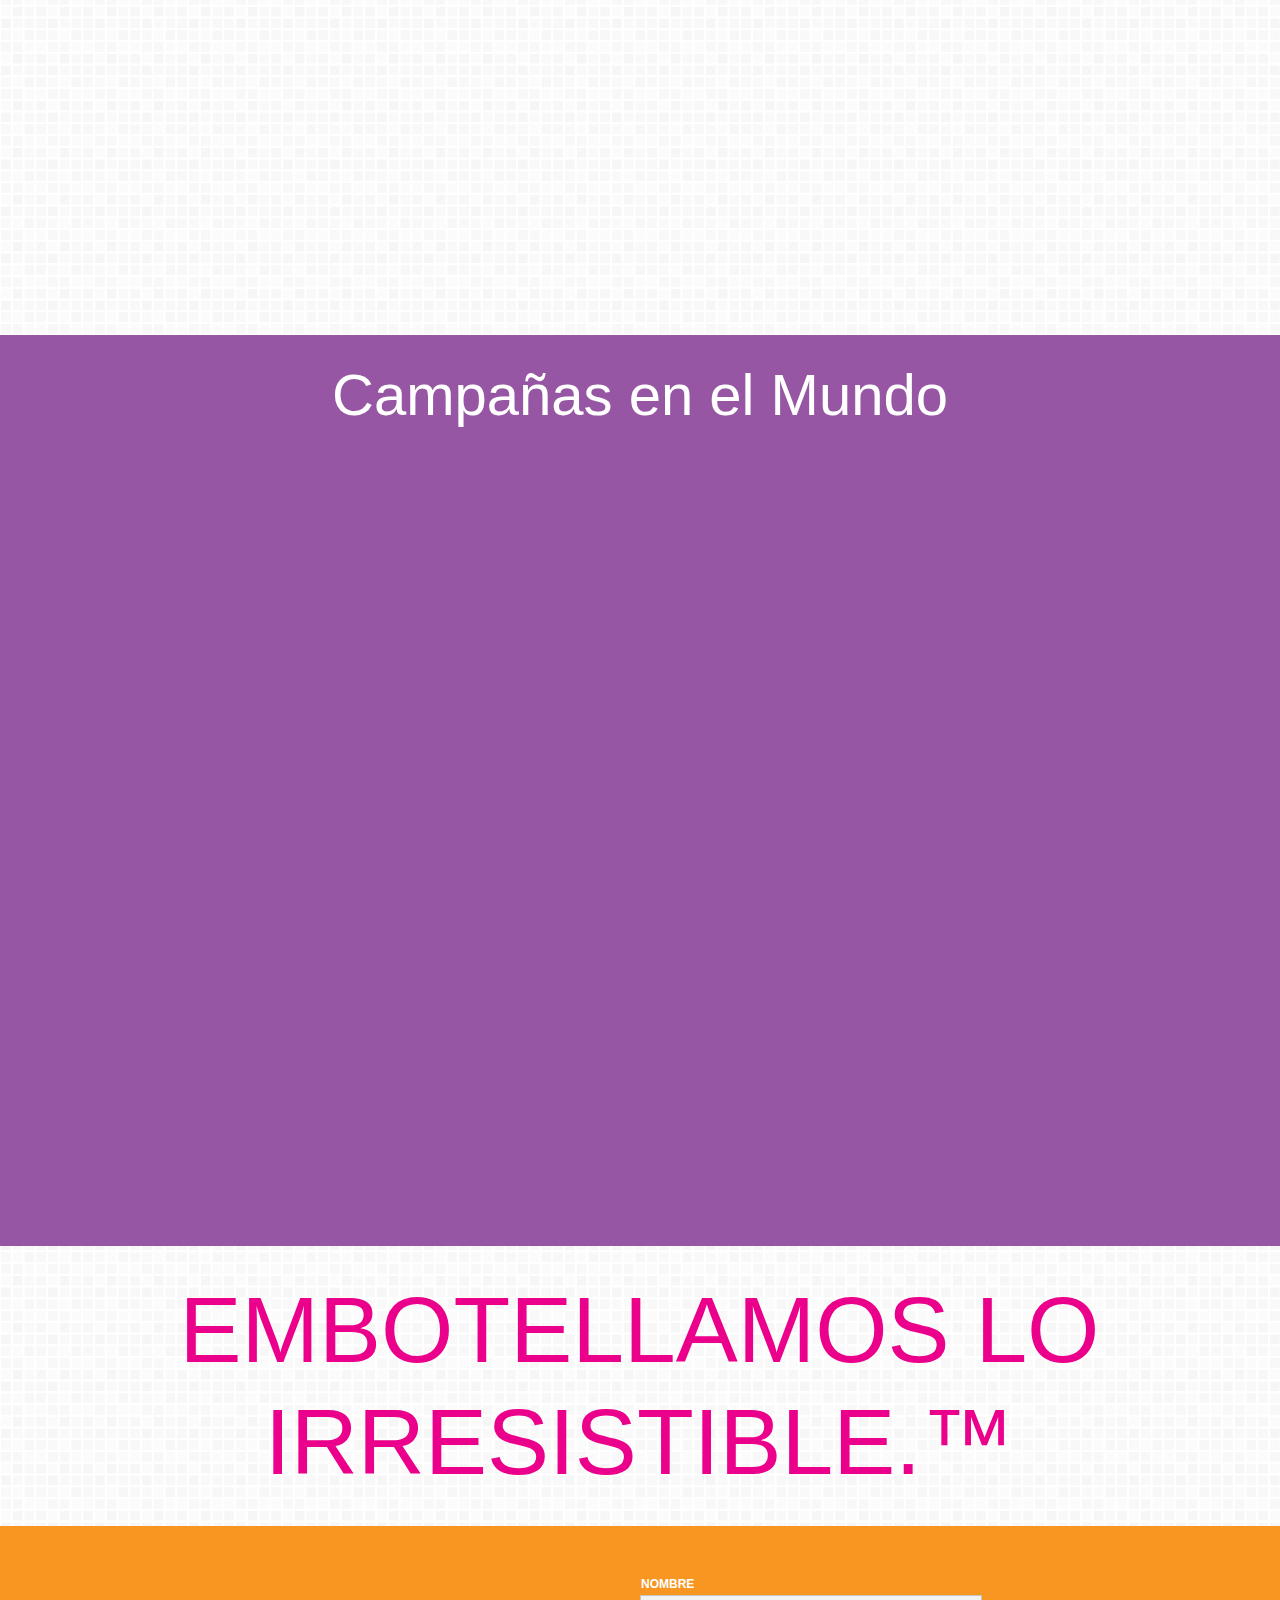
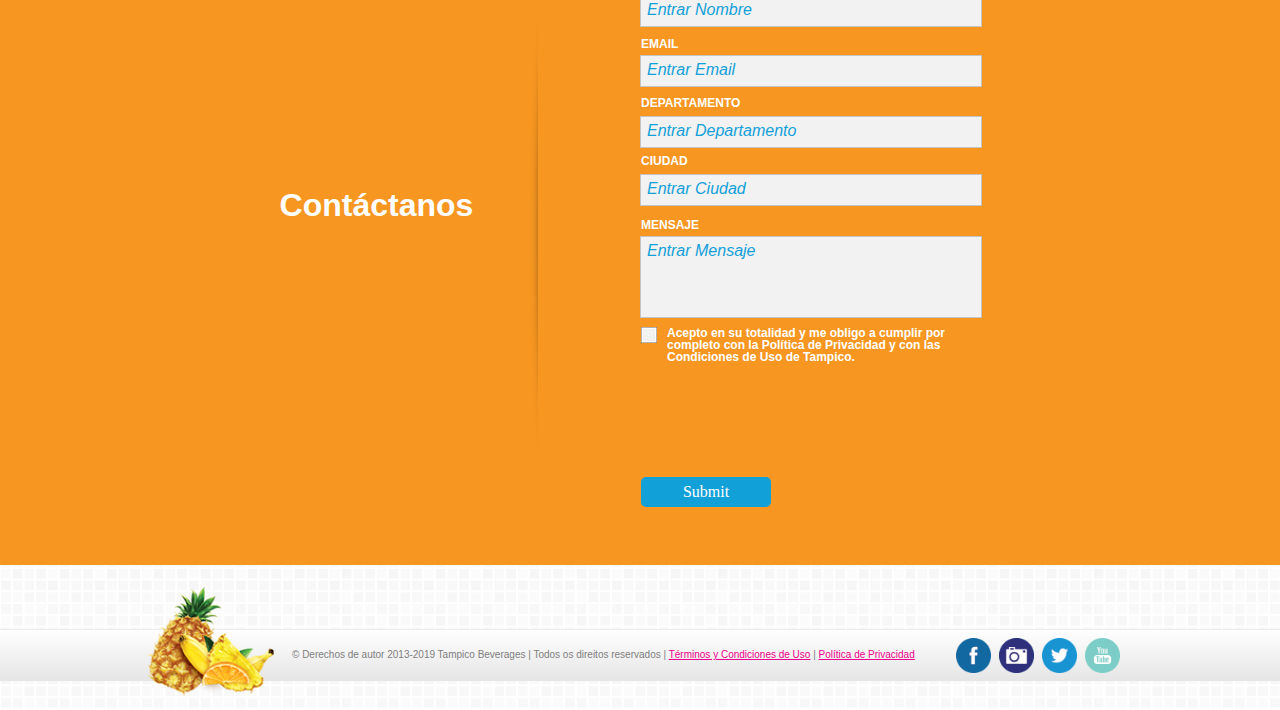
==== commit e8c4a8b1: "Add files via upload" ====
--- a/index.html
+++ b/index.html
@@ -17,8 +17,8 @@
   <title>Home</title>
   <!-- CSS -->
   <link rel="stylesheet" type="text/css" href="css/site_global.css?crc=4077683227"/>
-  <link rel="stylesheet" type="text/css" href="css/master_a-master.css?crc=4197348701"/>
-  <link rel="stylesheet" type="text/css" href="css/index.css?crc=2766248" id="pagesheet"/>
+  <link rel="stylesheet" type="text/css" href="css/master_a-master.css?crc=511918160"/>
+  <link rel="stylesheet" type="text/css" href="css/index.css?crc=414336410" id="pagesheet"/>
   <!-- IE-only CSS -->
   <!--[if lt IE 9]>
   <link rel="stylesheet" type="text/css" href="css/iefonts_index.css?crc=4211100785"/>
@@ -28,7 +28,7 @@
    var __adobewebfontsappname__ = "muse";
 </script>
   <!-- JS includes -->
-  <script src="https://webfonts.creativecloud.com/chivo:n4:all;bebas-neue:n4:all;lato:n7,n9,i4,n4:all;arvo:n4,i4:all.js" type="text/javascript"></script>
+  <script src="https://webfonts.creativecloud.com/arvo:n4,i4:all;bebas-neue:n4:all;lato:n7,n9,i4,n4:all;chivo:n4:all.js" type="text/javascript"></script>
   <!--[if lt IE 9]>
   <script src="scripts/html5shiv.js?crc=4241844378" type="text/javascript"></script>
   <![endif]-->
@@ -93,7 +93,7 @@
      </div>
     </div>
     <div class="clearfix colelem" id="u3779-4"><!-- content -->
-     <p>Encontre a sua embalagem!!!</p>
+     <p>¡Elije tú formato!</p>
     </div>
     <div class="browser_width colelem" id="u380-bw">
      <div id="u380"><!-- group -->
@@ -121,10 +121,10 @@
         <img class="ImageInclude position_content" id="u14540_img" data-src="images/infomango.jpg?crc=4182297593" src="images/blank.gif?crc=4208392903" alt="" data-width="960" data-height="510"/>
        </div>
        <div class="SSSlide invi clip_frame clearfix grpelem" id="u14560"><!-- image -->
-        <img class="ImageInclude position_content" id="u14560_img" data-src="images/infopinatropical.jpg?crc=4150477939" src="images/blank.gif?crc=4208392903" alt="" data-width="960" data-height="510"/>
+        <img class="ImageInclude position_content" id="u14560_img" data-src="images/infopinatropical.jpg?crc=4225563081" src="images/blank.gif?crc=4208392903" alt="" data-width="960" data-height="510"/>
        </div>
        <div class="SSSlide invi clip_frame clearfix grpelem" id="u14580"><!-- image -->
-        <img class="ImageInclude position_content" id="u14580_img" data-src="images/infopomelo.jpg?crc=26583007" src="images/blank.gif?crc=4208392903" alt="" data-width="960" data-height="510"/>
+        <img class="ImageInclude position_content" id="u14580_img" data-src="images/infopomelo.jpg?crc=413020786" src="images/blank.gif?crc=4208392903" alt="" data-width="960" data-height="510"/>
        </div>
       </div>
      </div>
@@ -152,47 +152,28 @@
     <div class="clearfix colelem" id="u4419-4"><!-- content -->
      <p>CAMPAÑAS</p>
     </div>
-    <div class="clearfix colelem" id="pslideshowu5555"><!-- group -->
-     <div class="SlideShowWidget clearfix grpelem" id="slideshowu5555"><!-- none box -->
-      <div class="popup_anchor" id="u5561popup">
-       <div class="SlideShowContentPanel clearfix" id="u5561"><!-- stack box -->
-        <div class="SSSlide clip_frame clearfix grpelem" id="u5566"><!-- image -->
-         <img class="ImageInclude position_content" id="u5566_img" data-src="images/tampicotealaunch.jpg?crc=25914704" src="images/blank.gif?crc=4208392903" alt="" data-width="960" data-height="505"/>
-        </div>
-        <div class="SSSlide invi clip_frame clearfix grpelem" id="u5628"><!-- image -->
-         <img class="ImageInclude position_content" id="u5628_img" data-src="images/tampicotealaunch2.jpg?crc=3802876373" src="images/blank.gif?crc=4208392903" alt="" data-width="960" data-height="505"/>
-        </div>
-       </div>
-      </div>
-      <div class="popup_anchor" id="u5577-4popup">
-       <div class="SSPreviousButton clearfix" id="u5577-4"><!-- content -->
-        <p>&lt;</p>
-       </div>
-      </div>
-      <div class="popup_anchor" id="u5560-4popup">
-       <div class="SSNextButton clearfix" id="u5560-4"><!-- content -->
-        <p>&gt;</p>
-       </div>
-      </div>
-     </div>
-     <div class="SlideShowWidget clearfix grpelem" id="slideshowu14439"><!-- none box -->
-      <div class="popup_anchor" id="u14452popup">
-       <div class="SlideShowContentPanel clearfix" id="u14452"><!-- stack box -->
-        <div class="SSSlide clip_frame clearfix grpelem" id="u14453"><!-- image -->
-         <img class="ImageInclude position_content" id="u14453_img" data-src="images/saborea1.jpg?crc=3778816203" src="images/blank.gif?crc=4208392903" alt="" data-width="1074" data-height="553"/>
-        </div>
-       </div>
-      </div>
-      <div class="popup_anchor" id="u14444-4popup">
-       <div class="SSPreviousButton clearfix" id="u14444-4"><!-- content -->
-        <p>&lt;</p>
-       </div>
-      </div>
-      <div class="popup_anchor" id="u14451-4popup">
-       <div class="SSNextButton clearfix" id="u14451-4"><!-- content -->
-        <p>&gt;</p>
-       </div>
-      </div>
+    <div class="clearfix colelem" id="pu14729"><!-- group -->
+     <div class="size_fixed grpelem" id="u14729"><!-- custom html -->
+       
+<iframe class="actAsDiv" style="width:100%;height:100%;" src="//www.youtube.com/embed/3xBjH_iaNSU?autoplay=0&loop=1&playlist=3xBjH_iaNSU&showinfo=0&theme=dark&color=red&controls=1&modestbranding=1&start=0&fs=1&iv_load_policy=3&wmode=transparent&rel=0" frameborder="0" allowfullscreen></iframe>
+
+     </div>
+     <div class="size_fixed grpelem" id="u14728"><!-- custom html -->
+       
+<iframe class="actAsDiv" style="width:100%;height:100%;" src="//www.youtube.com/embed/3JyZkROvQuA?autoplay=0&loop=1&playlist=3JyZkROvQuA&showinfo=0&theme=dark&color=red&controls=1&modestbranding=1&start=0&fs=1&iv_load_policy=3&wmode=transparent&rel=0" frameborder="0" allowfullscreen></iframe>
+
+     </div>
+    </div>
+    <div class="clearfix colelem" id="pu14753"><!-- group -->
+     <div class="size_fixed grpelem" id="u14753"><!-- custom html -->
+       
+<iframe class="actAsDiv" style="width:100%;height:100%;" src="//www.youtube.com/embed/JOIoGIQRVws?autoplay=0&loop=1&playlist=JOIoGIQRVws&showinfo=0&theme=dark&color=red&controls=1&modestbranding=1&start=0&fs=1&iv_load_policy=3&wmode=transparent&rel=0" frameborder="0" allowfullscreen></iframe>
+
+     </div>
+     <div class="size_fixed grpelem" id="u14752"><!-- custom html -->
+       
+<iframe class="actAsDiv" style="width:100%;height:100%;" src="//www.youtube.com/embed/hu_lEtjhBc0?autoplay=0&loop=1&playlist=hu_lEtjhBc0&showinfo=0&theme=dark&color=red&controls=1&modestbranding=1&start=0&fs=1&iv_load_policy=3&wmode=transparent&rel=0" frameborder="0" allowfullscreen></iframe>
+
      </div>
     </div>
     <div class="browser_width colelem" id="u11672-bw">
@@ -343,7 +324,7 @@
     </div>
     <div class="size_fixed mse_pre_init" id="u4424"><!-- custom html -->
       
-<iframe class="actAsDiv" style="width:100%;height:100%;" src="//www.youtube.com/embed/3xBjH_iaNSU?autoplay=0&loop=1&playlist=3xBjH_iaNSU&showinfo=0&theme=dark&color=red&controls=1&modestbranding=1&start=0&fs=1&iv_load_policy=3&wmode=transparent&rel=0" frameborder="0" allowfullscreen></iframe>
+<iframe class="actAsDiv" style="width:100%;height:100%;" src="//www.youtube.com/embed/VMQf59riGhw?autoplay=0&loop=1&playlist=VMQf59riGhw&showinfo=0&theme=dark&color=red&controls=1&modestbranding=1&start=0&fs=1&iv_load_policy=3&wmode=transparent&rel=0" frameborder="0" allowfullscreen></iframe>
 
     </div>
     <div class="size_fixed mse_pre_init" id="u4426"><!-- custom html -->
@@ -495,20 +476,18 @@
 Muse.Utils.makeButtonsVisibleAfterSettingMinWidth();/* body */
 Muse.Utils.initWidget('#slideshowu11433', ['#bp_infinity'], function(elem) { var widget = new WebPro.Widget.ContentSlideShow(elem, {autoPlay:true,displayInterval:3000,slideLinkStopsSlideShow:false,transitionStyle:'fading',lightboxEnabled_runtime:false,shuffle:false,transitionDuration:500,enableSwipe:true,elastic:'off',resumeAutoplay:true,resumeAutoplayInterval:3000,playOnce:false,autoActivate_runtime:false,isResponsive:false}); $(elem).data('widget', widget); return widget; });/* #slideshowu11433 */
 Muse.Utils.initWidget('#slideshowu14362', ['#bp_infinity'], function(elem) { var widget = new WebPro.Widget.ContentSlideShow(elem, {autoPlay:true,displayInterval:3000,slideLinkStopsSlideShow:false,transitionStyle:'fading',lightboxEnabled_runtime:false,shuffle:false,transitionDuration:500,enableSwipe:true,elastic:'off',resumeAutoplay:true,resumeAutoplayInterval:3000,playOnce:false,autoActivate_runtime:false,isResponsive:false}); $(elem).data('widget', widget); return widget; });/* #slideshowu14362 */
-Muse.Utils.initWidget('#slideshowu5555', ['#bp_infinity'], function(elem) { var widget = new WebPro.Widget.ContentSlideShow(elem, {autoPlay:true,displayInterval:3000,slideLinkStopsSlideShow:false,transitionStyle:'fading',lightboxEnabled_runtime:false,shuffle:false,transitionDuration:500,enableSwipe:true,elastic:'off',resumeAutoplay:true,resumeAutoplayInterval:3000,playOnce:false,autoActivate_runtime:false,isResponsive:false}); $(elem).data('widget', widget); return widget; });/* #slideshowu5555 */
-Muse.Utils.initWidget('#slideshowu14439', ['#bp_infinity'], function(elem) { var widget = new WebPro.Widget.ContentSlideShow(elem, {autoPlay:true,displayInterval:3000,slideLinkStopsSlideShow:false,transitionStyle:'fading',lightboxEnabled_runtime:false,shuffle:false,transitionDuration:500,enableSwipe:true,elastic:'off',resumeAutoplay:true,resumeAutoplayInterval:3000,playOnce:false,autoActivate_runtime:false,isResponsive:false}); $(elem).data('widget', widget); return widget; });/* #slideshowu14439 */
 Muse.Utils.initWidget('#widgetu13791', ['#bp_infinity'], function(elem) { return new WebPro.Widget.Form(elem, {validationEvent:'submit',errorStateSensitivity:'high',fieldWrapperClass:'fld-grp',formSubmittedClass:'frm-sub-st',formErrorClass:'frm-subm-err-st',formDeliveredClass:'frm-subm-ok-st',notEmptyClass:'non-empty-st',focusClass:'focus-st',invalidClass:'fld-err-st',requiredClass:'fld-err-st',ajaxSubmit:true}); });/* #widgetu13791 */
 Muse.Utils.initWidget('#slideshowu4070', ['#bp_infinity'], function(elem) { var widget = new WebPro.Widget.ContentSlideShow(elem, {autoPlay:true,displayInterval:6000,slideLinkStopsSlideShow:false,transitionStyle:'fading',lightboxEnabled_runtime:false,shuffle:true,transitionDuration:500,enableSwipe:true,elastic:'off',resumeAutoplay:true,resumeAutoplayInterval:3000,playOnce:false,autoActivate_runtime:false,isResponsive:false}); $(elem).data('widget', widget); return widget; });/* #slideshowu4070 */
 Muse.Utils.initWidget('.MenuBar', ['#bp_infinity'], function(elem) { return $(elem).museMenu(); });/* unifiedNavBar */
-$('#u4422').registerOpacityScrollEffect([{"in":[-Infinity,4263.65],"fade":133,"opacity":0},{"opacity":100,"in":[4263.65,4263.65]},{"in":[4263.65,Infinity],"fade":76,"opacity":100}]);/* scroll effect */
-$('#u4406').registerOpacityScrollEffect([{"in":[-Infinity,4430.65],"fade":164,"opacity":0},{"opacity":100,"in":[4430.65,4430.65]},{"in":[4430.65,Infinity],"fade":0,"opacity":100}]);/* scroll effect */
-$('#u4428').registerOpacityScrollEffect([{"in":[-Infinity,4585.65],"fade":156,"opacity":0},{"opacity":100,"in":[4585.65,4585.65]},{"in":[4585.65,Infinity],"fade":33,"opacity":100}]);/* scroll effect */
-$('#u4402').registerPositionScrollEffect([{"speed":[-1.5,1],"in":[-Infinity,4310.7]},{"speed":[0,1],"in":[4310.7,Infinity]}]);/* scroll effect */
-$('#u4408').registerPositionScrollEffect([{"speed":[1.5,1],"in":[-Infinity,4321.7]},{"speed":[0,1],"in":[4321.7,Infinity]}]);/* scroll effect */
-$('#u4413').registerPositionScrollEffect([{"speed":[1.5,1],"in":[-Infinity,4093.7]},{"speed":[0,1],"in":[4093.7,Infinity]}]);/* scroll effect */
-$('#u4424').registerPositionScrollEffect([{"speed":[-1.5,1],"in":[-Infinity,4106.7]},{"speed":[0,1],"in":[4106.7,Infinity]}]);/* scroll effect */
-$('#u4426').registerPositionScrollEffect([{"speed":[1.5,1],"in":[-Infinity,4493.5]},{"speed":[0,1],"in":[4493.5,Infinity]}]);/* scroll effect */
-$('#u4430').registerPositionScrollEffect([{"speed":[-1.5,1],"in":[-Infinity,4495.7]},{"speed":[0,1],"in":[4495.7,Infinity]}]);/* scroll effect */
+$('#u4422').registerOpacityScrollEffect([{"in":[-Infinity,4459.23],"opacity":0,"fade":133},{"opacity":100,"in":[4459.23,4459.23]},{"in":[4459.23,Infinity],"opacity":100,"fade":76}]);/* scroll effect */
+$('#u4406').registerOpacityScrollEffect([{"in":[-Infinity,4626.23],"opacity":0,"fade":164},{"opacity":100,"in":[4626.23,4626.23]},{"in":[4626.23,Infinity],"opacity":100,"fade":0}]);/* scroll effect */
+$('#u4428').registerOpacityScrollEffect([{"in":[-Infinity,4781.23],"opacity":0,"fade":156},{"opacity":100,"in":[4781.23,4781.23]},{"in":[4781.23,Infinity],"opacity":100,"fade":33}]);/* scroll effect */
+$('#u4402').registerPositionScrollEffect([{"speed":[-1.5,1],"in":[-Infinity,4506.1]},{"speed":[0,1],"in":[4506.1,Infinity]}]);/* scroll effect */
+$('#u4408').registerPositionScrollEffect([{"speed":[1.5,1],"in":[-Infinity,4517.1]},{"speed":[0,1],"in":[4517.1,Infinity]}]);/* scroll effect */
+$('#u4413').registerPositionScrollEffect([{"speed":[1.5,1],"in":[-Infinity,4289.1]},{"speed":[0,1],"in":[4289.1,Infinity]}]);/* scroll effect */
+$('#u4424').registerPositionScrollEffect([{"speed":[-1.5,1],"in":[-Infinity,4302.1]},{"speed":[0,1],"in":[4302.1,Infinity]}]);/* scroll effect */
+$('#u4426').registerPositionScrollEffect([{"speed":[1.5,1],"in":[-Infinity,4688.9]},{"speed":[0,1],"in":[4688.9,Infinity]}]);/* scroll effect */
+$('#u4430').registerPositionScrollEffect([{"speed":[-1.5,1],"in":[-Infinity,4691.1]},{"speed":[0,1],"in":[4691.1,Infinity]}]);/* scroll effect */
 $('#u5454').registerPositionScrollEffect([{"speed":[2,1],"in":[-Infinity,1473]},{"speed":[0,1],"in":[1473,Infinity]}]);/* scroll effect */
 $('#u3748').registerPositionScrollEffect([{"speed":[0,2],"in":[-Infinity,1797.95]},{"speed":[0,1],"in":[1797.95,Infinity]}]);/* scroll effect */
 $('#u5426').registerPositionScrollEffect([{"speed":[0,1],"in":[-Infinity,558]},{"speed":[-2.3,1],"in":[558,Infinity]}]);/* scroll effect */
--- a/css/site_global.css
+++ b/css/site_global.css
@@ -0,0 +1 @@
+html{min-height:100%;min-width:100%;-ms-text-size-adjust:none;}body,div,dl,dt,dd,ul,ol,li,nav,h1,h2,h3,h4,h5,h6,pre,code,form,fieldset,legend,input,button,textarea,p,blockquote,th,td,a{margin:0px;padding:0px;border-width:0px;border-style:solid;border-color:transparent;-webkit-transform-origin:left top;-ms-transform-origin:left top;-o-transform-origin:left top;transform-origin:left top;background-repeat:no-repeat;}button.submit-btn{-moz-box-sizing:content-box;-webkit-box-sizing:content-box;box-sizing:content-box;}.transition{-webkit-transition-property:background-image,background-position,background-color,border-color,border-radius,color,font-size,font-style,font-weight,letter-spacing,line-height,text-align,box-shadow,text-shadow,opacity;transition-property:background-image,background-position,background-color,border-color,border-radius,color,font-size,font-style,font-weight,letter-spacing,line-height,text-align,box-shadow,text-shadow,opacity;}.transition *{-webkit-transition:inherit;transition:inherit;}table{border-collapse:collapse;border-spacing:0px;}fieldset,img{border:0px;border-style:solid;-webkit-transform-origin:left top;-ms-transform-origin:left top;-o-transform-origin:left top;transform-origin:left top;}address,caption,cite,code,dfn,em,strong,th,var,optgroup{font-style:inherit;font-weight:inherit;}del,ins{text-decoration:none;}li{list-style:none;}caption,th{text-align:left;}h1,h2,h3,h4,h5,h6{font-size:100%;font-weight:inherit;}input,button,textarea,select,optgroup,option{font-family:inherit;font-size:inherit;font-style:inherit;font-weight:inherit;}.form-grp input,.form-grp textarea{-webkit-appearance:none;-webkit-border-radius:0;}body{font-family:Arial, Helvetica Neue, Helvetica, sans-serif;text-align:left;font-size:14px;line-height:17px;word-wrap:break-word;text-rendering:optimizeLegibility;-moz-font-feature-settings:'liga';-ms-font-feature-settings:'liga';-webkit-font-feature-settings:'liga';font-feature-settings:'liga';}a:link{color:#EB008B;text-decoration:underline;}a:visited{color:#EB008B;text-decoration:underline;}a:hover{color:#EB008B;text-decoration:underline;}a:active{color:#EB008B;text-decoration:underline;}a.nontext{color:black;text-decoration:none;font-style:normal;font-weight:normal;}.normal_text{color:#000000;direction:ltr;font-family:Arial, Helvetica Neue, Helvetica, sans-serif;font-size:14px;font-style:normal;font-weight:normal;letter-spacing:0px;line-height:17px;text-align:left;text-decoration:none;text-indent:0px;text-transform:none;vertical-align:0px;padding:0px;}.Headline{color:#FFFFFF;font-family:open-sans, sans-serif;font-size:30px;font-weight:600;line-height:30px;text-align:center;padding:0px;}.Slider-Headline{color:#FFFFFF;font-family:open-sans, sans-serif;font-size:40px;font-weight:700;letter-spacing:-2px;line-height:60px;padding:0px 0px 9px;}.Slider-Sub-Text{color:#FFFFFF;font-family:open-sans, sans-serif;font-size:16px;font-weight:400;line-height:24px;padding:0px;}.Button-Text{color:#FFFFFF;font-family:open-sans, sans-serif;font-size:18px;font-weight:700;letter-spacing:-1px;line-height:18px;text-align:center;padding:0px;}.Menu-Buttons{color:#383838;font-family:dosis, sans-serif;font-size:16px;font-weight:300;letter-spacing:3px;}.list0 li:before{position:absolute;right:100%;letter-spacing:0px;text-decoration:none;font-weight:normal;font-style:normal;}.rtl-list li:before{right:auto;left:100%;}.nls-None > li:before,.nls-None .list3 > li:before,.nls-None .list6 > li:before{margin-right:6px;content:'•';}.nls-None .list1 > li:before,.nls-None .list4 > li:before,.nls-None .list7 > li:before{margin-right:6px;content:'○';}.nls-None,.nls-None .list1,.nls-None .list2,.nls-None .list3,.nls-None .list4,.nls-None .list5,.nls-None .list6,.nls-None .list7,.nls-None .list8{padding-left:34px;}.nls-None.rtl-list,.nls-None .list1.rtl-list,.nls-None .list2.rtl-list,.nls-None .list3.rtl-list,.nls-None .list4.rtl-list,.nls-None .list5.rtl-list,.nls-None .list6.rtl-list,.nls-None .list7.rtl-list,.nls-None .list8.rtl-list{padding-left:0px;padding-right:34px;}.nls-None .list2 > li:before,.nls-None .list5 > li:before,.nls-None .list8 > li:before{margin-right:6px;content:'-';}.nls-None.rtl-list > li:before,.nls-None .list1.rtl-list > li:before,.nls-None .list2.rtl-list > li:before,.nls-None .list3.rtl-list > li:before,.nls-None .list4.rtl-list > li:before,.nls-None .list5.rtl-list > li:before,.nls-None .list6.rtl-list > li:before,.nls-None .list7.rtl-list > li:before,.nls-None .list8.rtl-list > li:before{margin-right:0px;margin-left:6px;}.TabbedPanelsTab{white-space:nowrap;}.MenuBar .MenuBarView,.MenuBar .SubMenuView{display:block;list-style:none;}.MenuBar .SubMenu{display:none;position:absolute;}.NoWrap{white-space:nowrap;word-wrap:normal;}.rootelem{margin-left:auto;margin-right:auto;}.colelem{display:inline;float:left;clear:both;}.clearfix:after{content:"\0020";visibility:hidden;display:block;height:0px;clear:both;}*:first-child+html .clearfix{zoom:1;}.clip_frame{overflow:hidden;}.popup_anchor{position:relative;width:0px;height:0px;}.allow_click_through *{pointer-events:auto;}.popup_element{z-index:100000;}.svg{display:block;vertical-align:top;}span.wrap{content:'';clear:left;display:block;}span.actAsInlineDiv{display:inline-block;}.position_content,.excludeFromNormalFlow{float:left;}.preload_images{position:absolute;overflow:hidden;left:-9999px;top:-9999px;height:1px;width:1px;}.preload{height:1px;width:1px;}.animateStates{-webkit-transition:0.3s ease-in-out;-moz-transition:0.3s ease-in-out;-o-transition:0.3s ease-in-out;transition:0.3s ease-in-out;}[data-whatinput="mouse"] *:focus,[data-whatinput="touch"] *:focus,input:focus,textarea:focus{outline:none;}textarea{resize:none;overflow:auto;}.allow_click_through,.fld-prompt{pointer-events:none;}.wrapped-input{position:absolute;top:0px;left:0px;background:transparent;border:none;}.submit-btn{z-index:50000;cursor:pointer;}.anchor_item{width:22px;height:18px;}.MenuBar .SubMenuVisible,.MenuBarVertical .SubMenuVisible,.MenuBar .SubMenu .SubMenuVisible,.popup_element.Active,span.actAsPara,.actAsDiv,a.nonblock.nontext,img.block{display:block;}.widget_invisible,.js .invi,.js .mse_pre_init{visibility:hidden;}.ose_ei{visibility:hidden;z-index:0;}.no_vert_scroll{overflow-y:hidden;}.always_vert_scroll{overflow-y:scroll;}.always_horz_scroll{overflow-x:scroll;}.fullscreen{overflow:hidden;left:0px;top:0px;position:fixed;height:100%;width:100%;-moz-box-sizing:border-box;-webkit-box-sizing:border-box;-ms-box-sizing:border-box;box-sizing:border-box;}.fullwidth{position:absolute;}.borderbox{-moz-box-sizing:border-box;-webkit-box-sizing:border-box;-ms-box-sizing:border-box;box-sizing:border-box;}.scroll_wrapper{position:absolute;overflow:auto;left:0px;right:0px;top:0px;bottom:0px;padding-top:0px;padding-bottom:0px;margin-top:0px;margin-bottom:0px;}.browser_width > *{position:absolute;left:0px;right:0px;}.grpelem,.accordion_wrapper{display:inline;float:left;}.fld-checkbox input[type=checkbox],.fld-radiobutton input[type=radio]{position:absolute;overflow:hidden;clip:rect(0px, 0px, 0px, 0px);height:1px;width:1px;margin:-1px;padding:0px;border:0px;}.fld-checkbox input[type=checkbox] + label,.fld-radiobutton input[type=radio] + label{display:inline-block;background-repeat:no-repeat;cursor:pointer;float:left;width:100%;height:100%;}.pointer_cursor,.fld-recaptcha-mode,.fld-recaptcha-refresh,.fld-recaptcha-help{cursor:pointer;}p,h1,h2,h3,h4,h5,h6,ol,ul,span.actAsPara{max-height:1000000px;}.superscript{vertical-align:super;font-size:66%;line-height:0px;}.subscript{vertical-align:sub;font-size:66%;line-height:0px;}.horizontalSlideShow{-ms-touch-action:pan-y;touch-action:pan-y;}.verticalSlideShow{-ms-touch-action:pan-x;touch-action:pan-x;}.colelem100,.verticalspacer{clear:both;}.list0 li,.MenuBar .MenuItemContainer,.SlideShowContentPanel .fullscreen img,.css_verticalspacer .verticalspacer{position:relative;}.popup_element.Inactive,.js .disn,.js .an_invi,.hidden,.breakpoint{display:none;}#muse_css_mq{position:absolute;display:none;background-color:#FFFFFE;}.fluid_height_spacer{width:0.01px;}.muse_check_css{display:none;position:fixed;}@media screen and (-webkit-min-device-pixel-ratio:0){body{text-rendering:auto;}}--- a/css/master_a-master.css
+++ b/css/master_a-master.css
@@ -0,0 +1 @@
+#u4116{background:-webkit-gradient(linear, center top, center bottom, from(#FFFFFF),color-stop(100%, #E5E5E5));background:-webkit-linear-gradient(top,#FFFFFF ,#E5E5E5 100%);background:linear-gradient(to bottom,#FFFFFF ,#E5E5E5 100%);filter:progid:DXImageTransform.Microsoft.gradient(startColorstr=#FFFFFFFF, endColorstr=#FFE5E5E5, GradientType=0);-ms-filter:"progid:DXImageTransform.Microsoft.gradient(startColorstr='#FFFFFFFF', endColorstr='#FFE5E5E5', GradientType=0)";}#u4117{background-color:#ECECEC;}.SSSlideLoading{background:url("../images/loading.gif?crc=3815509949") no-repeat center center;}#u4120-9{background-color:transparent;line-height:12px;color:#7F7F7F;font-size:10px;font-family:chivo, sans-serif;font-weight:400;}#u3903{border-width:0px;border-color:transparent;background-color:#12A0D9;}#u13607,#u13587,#u13627,#u13647,#u13667,#u13687,#menuu3904{border-width:0px;border-color:transparent;background-color:transparent;}#u3915{background-color:#12A0D9;}#u3916-4{border-width:0px;border-color:transparent;background-color:transparent;color:#FFFFFF;text-align:center;text-transform:uppercase;line-height:24px;font-size:24px;font-family:bebas-neue, sans-serif;font-weight:400;}#u3915:hover #u3916-4 p{color:#EB008B;visibility:inherit;}#u3915:active #u3916-4 p{color:#EB008B;visibility:inherit;}#u3929{background-color:#12A0D9;}#u3930-4{border-width:0px;border-color:transparent;background-color:transparent;color:#FFFFFF;text-align:center;text-transform:uppercase;line-height:24px;font-size:24px;font-family:bebas-neue, sans-serif;font-weight:400;}#u3929:hover #u3930-4 p{color:#EB008B;visibility:inherit;}#u3929:active #u3930-4 p{color:#EB008B;visibility:inherit;}#u3920{background-color:#12A0D9;}#u3921-4{border-width:0px;border-color:transparent;background-color:transparent;color:#FFFFFF;text-align:center;text-transform:uppercase;line-height:24px;font-size:24px;font-family:bebas-neue, sans-serif;font-weight:400;}#u3920:hover #u3921-4 p{color:#EB008B;visibility:inherit;}#u3920:active #u3921-4 p{color:#EB008B;visibility:inherit;}#u3934{background-color:#12A0D9;}#u3936-4{border-width:0px;border-color:transparent;background-color:transparent;color:#FFFFFF;text-align:center;text-transform:uppercase;line-height:24px;font-size:24px;font-family:bebas-neue, sans-serif;font-weight:400;}#u3934:hover #u3936-4 p{color:#EB008B;visibility:inherit;}#u3934:active #u3936-4 p{color:#EB008B;visibility:inherit;}#u3906{background-color:#12A0D9;}#u3908-4{border-width:0px;border-color:transparent;background-color:transparent;color:#FFFFFF;text-align:center;text-transform:uppercase;line-height:24px;font-size:24px;font-family:bebas-neue, sans-serif;font-weight:400;}#u3906:hover #u3908-4 p{color:#EB008B;visibility:inherit;}#u3906:active #u3908-4 p{color:#EB008B;visibility:inherit;}#u3915.MuseMenuActive #u3916-4 p,#u3929.MuseMenuActive #u3930-4 p,#u3920.MuseMenuActive #u3921-4 p,#u3934.MuseMenuActive #u3936-4 p,#u3906.MuseMenuActive #u3908-4 p{color:#FFFFFF;visibility:inherit;}.SSFirstButton,.SSPreviousButton,.SSNextButton,.SSLastButton,.SSSlideLink,.SSCloseButton,.MenuItem{cursor:pointer;}#u4121,#u4127,#u4132,#u4137,#u4094,#u3912,#u3926,#u3919,#u3933,#u3905,#u3940{background-color:transparent;}--- a/css/index.css
+++ b/css/index.css
@@ -0,0 +1 @@
+.version.index{color:#000018;background-color:#B2459A;}#muse_css_mq{background-color:#FFFFFF;}#page{z-index:1;width:960px;min-height:6565px;border-width:0px;border-color:#000000;margin-left:auto;margin-right:auto;background:transparent url("../images/checkeredbackground.gif?crc=4088929388") no-repeat left top;}#ptop{z-index:350;width:0.01px;margin-bottom:-145px;margin-right:-10000px;margin-left:-100px;}#top{position:relative;}#slideshowu11433{z-index:11;width:0.01px;height:453px;margin-left:100px;margin-top:102px;position:relative;}#u11443{position:absolute;width:960px;height:453px;background-color:transparent;}#u11443popup{z-index:12;}#u13758{z-index:13;width:958px;height:451px;border-style:solid;border-width:1px;border-color:#AFAFAF;background-color:#4F4F4F;margin-right:-10000px;position:relative;}#u13758_img{margin:-1px -7px;}#u14697{z-index:15;width:958px;height:451px;border-style:solid;border-width:1px;border-color:#AFAFAF;background-color:#4F4F4F;margin-right:-10000px;position:relative;}#u14619{z-index:17;width:958px;height:451px;border-style:solid;border-width:1px;border-color:#AFAFAF;background-color:#4F4F4F;margin-right:-10000px;position:relative;}#u14619_img{margin:-1px -6px -1px -7px;}#u11434-4{position:absolute;width:10px;height:20px;border-width:0px;border-color:transparent;background-color:#FFFFFF;padding:10px;line-height:20px;color:#999999;text-align:center;font-family:Georgia, Palatino, Palatino Linotype, Times, Times New Roman, serif;top:194px;left:1px;}#u11434-4popup{z-index:19;}#u11450-4{position:absolute;width:10px;height:20px;border-width:0px;border-color:transparent;background-color:#FFFFFF;padding:10px;line-height:20px;color:#999999;text-align:center;font-family:Georgia, Palatino, Palatino Linotype, Times, Times New Roman, serif;top:194px;left:929px;}#u11450-4popup{z-index:23;}.SSFirstButton,.SSPreviousButton,.SSNextButton,.SSLastButton,.SSSlideLink,.SSCloseButton{cursor:pointer;}.SSSlideLoading{background:url("../images/loading.gif?crc=3815509949") no-repeat center center;}#u3711-4{z-index:211;display:block;vertical-align:top;margin-left:100px;margin-top:18px;position:relative;}#u3755{z-index:154;min-height:150px;border-width:0px;border-color:transparent;background-color:#F79621;padding-bottom:40px;}#quienessomos{position:relative;margin-right:-10000px;width:22px;margin-top:110px;}#u4151-4{z-index:155;width:992px;min-height:35px;background-color:transparent;line-height:112px;text-align:center;font-size:93px;color:#FFFFFF;font-family:bebas-neue, sans-serif;font-weight:400;position:relative;margin-right:-10000px;margin-top:38px;left:81px;}.js body.initialized{visibility:visible;}#u3755-bw{z-index:154;min-height:150px;margin-top:179px;}#u14035{z-index:255;width:920px;background-color:transparent;margin-left:140px;margin-top:28px;position:relative;}#u3844{z-index:6;min-height:438px;border-width:0px;border-color:transparent;background-color:#9656A3;padding-bottom:29px;}#productos{position:relative;margin-right:-10000px;width:22px;margin-top:393px;}#u3845-12{z-index:192;width:919px;min-height:419px;background-color:transparent;color:#FFFFFF;text-align:center;position:relative;margin-right:-10000px;margin-top:19px;left:121px;}#u3845-2{font-size:58px;line-height:70px;padding-bottom:10px;font-family:bebas-neue, sans-serif;font-weight:400;}#u3845-4,#u3845-5,#u3845-7,#u3845-8,#u3845-10{font-size:20px;line-height:24px;font-family:lato, sans-serif;font-weight:700;}#u3844-bw{z-index:6;min-height:438px;margin-top:29px;}#u3779-4{z-index:188;width:960px;min-height:35px;background-color:transparent;line-height:70px;text-align:center;font-size:58px;color:#EB008B;font-family:bebas-neue, sans-serif;font-weight:400;margin-left:100px;margin-top:26px;position:relative;}#u380{z-index:4;min-height:490px;border-width:0px;border-color:transparent;background-color:#8FC73E;padding-bottom:56px;}#infonutricional{position:relative;margin-right:-10000px;width:22px;margin-top:472px;}#u3741-4{z-index:184;width:960px;min-height:216px;background-color:transparent;line-height:25px;text-align:center;font-size:21px;color:#FFFFFF;font-family:lato, sans-serif;font-weight:700;position:relative;margin-right:-10000px;margin-top:11px;left:100px;}#u380-bw{z-index:4;min-height:490px;margin-top:383px;}#u4169-4{z-index:7;width:960px;min-height:35px;background-color:transparent;line-height:70px;text-align:center;font-size:58px;color:#EB008B;font-family:bebas-neue, sans-serif;font-weight:400;margin-left:100px;margin-top:30px;position:relative;}#slideshowu14362{z-index:103;width:0.01px;height:510px;margin-left:100px;margin-top:29px;position:relative;}#u14375{position:absolute;width:960px;height:510px;background-color:transparent;}#u14375popup{z-index:104;}#u14419{z-index:105;width:958px;height:508px;border-style:solid;border-width:1px;border-color:#AFAFAF;background-color:#4F4F4F;margin-right:-10000px;position:relative;}#u14520{z-index:107;width:958px;height:508px;border-style:solid;border-width:1px;border-color:#AFAFAF;background-color:#4F4F4F;margin-right:-10000px;position:relative;}#u14540{z-index:109;width:958px;height:508px;border-style:solid;border-width:1px;border-color:#AFAFAF;background-color:#4F4F4F;margin-right:-10000px;position:relative;}#u14560{z-index:111;width:958px;height:508px;border-style:solid;border-width:1px;border-color:#AFAFAF;background-color:#4F4F4F;margin-right:-10000px;position:relative;}#u14580{z-index:113;width:958px;height:508px;border-style:solid;border-width:1px;border-color:#AFAFAF;background-color:#4F4F4F;margin-right:-10000px;position:relative;}#u14697_img,#u14419_img,#u14520_img,#u14540_img,#u14560_img,#u14580_img{margin:-1px;}#u14367-4{position:absolute;width:10px;height:20px;border-width:0px;border-color:transparent;background-color:#FFFFFF;padding:10px;line-height:20px;color:#999999;text-align:center;font-family:Georgia, Palatino, Palatino Linotype, Times, Times New Roman, serif;top:234px;left:1px;}#u14367-4popup{z-index:115;}#u14374-4{position:absolute;width:10px;height:20px;border-width:0px;border-color:transparent;background-color:#FFFFFF;padding:10px;line-height:20px;color:#999999;text-align:center;font-family:Georgia, Palatino, Palatino Linotype, Times, Times New Roman, serif;top:234px;left:929px;}#u14374-4popup{z-index:119;}#u381{z-index:5;min-height:190px;border-width:0px;border-color:transparent;background-color:#EC008C;padding-bottom:56px;}#campanas{position:relative;margin-right:-10000px;width:22px;margin-top:166px;}#u5421-4{z-index:159;width:1039px;min-height:84px;background-color:transparent;line-height:130px;text-align:center;font-size:108px;color:#FFFFFF;font-family:bebas-neue, sans-serif;font-weight:400;position:relative;margin-right:-10000px;margin-top:60px;left:61px;}#u381-bw{z-index:5;min-height:190px;margin-top:73px;}#u4419-4{z-index:180;width:960px;min-height:35px;background-color:transparent;line-height:70px;text-align:center;font-size:58px;color:#EB008B;font-family:bebas-neue, sans-serif;font-weight:400;margin-left:100px;margin-top:43px;position:relative;}#pu14729{z-index:311;width:0.01px;margin-left:100px;margin-top:53px;}#u14729{z-index:311;width:473px;min-height:344px;border-width:0px;border-color:transparent;background-color:transparent;position:relative;margin-right:-10000px;}#u14728{z-index:310;width:473px;min-height:344px;border-width:0px;border-color:transparent;background-color:transparent;position:relative;margin-right:-10000px;left:487px;}#pu14753{z-index:313;width:0.01px;margin-left:99px;margin-top:15px;}#u14753{z-index:313;width:474px;min-height:344px;border-width:0px;border-color:transparent;background-color:transparent;position:relative;margin-right:-10000px;}#u14752{z-index:312;width:474px;min-height:344px;border-width:0px;border-color:transparent;background-color:transparent;position:relative;margin-right:-10000px;left:487px;}#u11672{z-index:27;min-height:910.8250000000007px;border-width:0px;border-color:transparent;background-color:#9656A3;padding-bottom:0px;}#u11672_align_to_page{margin-left:auto;margin-right:auto;position:relative;width:960px;left:-100px;padding-top:25px;padding-bottom:85px;}#u4421-4{z-index:167;width:960px;min-height:35px;background-color:transparent;line-height:70px;text-align:center;font-size:58px;color:#FFFFFF;font-family:bebas-neue, sans-serif;font-weight:400;left:100px;position:relative;}#u4422{z-index:171;width:314px;min-height:228px;border-width:0px;border-color:transparent;background-color:transparent;left:423px;margin-top:26px;position:relative;}#u4406{z-index:164;width:314px;min-height:228px;border-width:0px;border-color:transparent;background-color:transparent;left:423px;margin-top:11px;position:relative;}#u4428{z-index:174;width:314px;min-height:228px;border-width:0px;border-color:transparent;background-color:transparent;left:422px;margin-top:10px;position:relative;}.js #u4422.ose_pre_init,.js #u4406.ose_pre_init,.js #u4428.ose_pre_init{opacity:0;-ms-filter:"progid:DXImageTransform.Microsoft.Alpha(Opacity=0)";filter:alpha(opacity=0);}#u11672-bw{z-index:27;min-height:910.8250000000007px;margin-top:64px;}#pcontactanos{z-index:349;width:0.01px;margin-top:28px;}#contactanos{position:relative;margin-right:-10000px;width:22px;margin-top:63px;}#u4610-4{z-index:176;width:1043px;min-height:84px;background-color:transparent;line-height:112px;text-align:center;font-size:93px;color:#EB008B;font-family:bebas-neue, sans-serif;font-weight:400;position:relative;margin-right:-10000px;left:58px;}#pu13787{z-index:28;width:0.01px;margin-top:28px;}#u13787{z-index:28;min-height:581px;border-width:0px;border-color:transparent;background-color:#F79621;padding-bottom:58px;}#u13788-4{z-index:29;width:199px;min-height:51px;background-color:transparent;color:#FFFFFF;line-height:32px;font-size:32px;font-family:lato, sans-serif;font-weight:900;position:relative;margin-right:-10000px;margin-top:263px;left:217px;}#widgetu13791{z-index:35;width:0.01px;height:529px;position:relative;margin-right:-10000px;margin-top:52px;left:581px;}#widgetu13806{z-index:36;width:342px;height:49px;border-width:0px;border-color:transparent;background-color:transparent;position:relative;margin-right:-10000px;left:-1px;}#widgetu13806.fld-err-st{background-color:transparent;border-radius:0px;width:342px;height:49px;min-height:0px;margin:0px -10000px 0px 0px;}#u13808-4{z-index:37;width:319px;height:20px;border-width:0px;border-color:transparent;background-color:transparent;line-height:12px;text-align:left;font-size:12px;color:#FFFFFF;font-family:lato, sans-serif;font-weight:900;position:relative;margin-right:-10000px;left:1px;}#u13809-4{z-index:41;width:328px;height:18px;border-style:solid;border-width:1px;border-color:#C4C4C4;background-color:#F2F2F2;padding:6px;line-height:16px;color:#12A0D9;font-size:16px;font-family:lato, sans-serif;font-weight:400;font-style:italic;position:relative;margin-right:-10000px;margin-top:17px;}#widgetu13806.non-empty-st #u13809-4{background-color:#FFFFFF;margin-left:1px;margin-top:18px;width:327px;height:17px;min-height:0px;}#widgetu13806:hover #u13809-4{border-color:#6B6B6B;background-color:#FFFFFF;padding-top:6px;padding-bottom:6px;min-height:0px;width:327px;height:17px;margin:18px -10000px 0px 1px;}#widgetu13806.focus-st #u13809-4{border-color:#6B6B6B;background-color:#FFFFFF;padding-top:6px;padding-bottom:6px;min-height:0px;width:327px;height:17px;margin:18px -10000px 0px 1px;}#widgetu13806.non-empty-st #u13809-4 *{color:#4F4F4F;font-style:normal;}#widgetu13806:hover #u13809-4 *{color:#4F4F4F;font-style:normal;}#widgetu13806.focus-st #u13809-4 *{color:#4F4F4F;font-style:normal;}#widgetu13824{z-index:45;width:342px;height:49px;border-width:0px;border-color:transparent;background-color:transparent;position:relative;margin-right:-10000px;margin-top:60px;left:-1px;}#widgetu13824.fld-err-st{background-color:transparent;border-radius:0px;width:342px;height:49px;min-height:0px;margin:60px -10000px 0px 0px;}#u13826-4{z-index:46;width:319px;height:20px;border-width:0px;border-color:transparent;background-color:transparent;line-height:12px;text-align:left;font-size:12px;color:#FFFFFF;font-family:lato, sans-serif;font-weight:900;position:relative;margin-right:-10000px;left:1px;}#u13827-4{z-index:50;width:328px;height:18px;border-style:solid;border-width:1px;border-color:#C4C4C4;background-color:#F2F2F2;padding:6px;line-height:16px;color:#12A0D9;font-size:16px;font-family:lato, sans-serif;font-weight:400;font-style:italic;position:relative;margin-right:-10000px;margin-top:17px;}#widgetu13824.non-empty-st #u13827-4{background-color:#FFFFFF;margin-left:1px;margin-top:18px;width:327px;height:17px;min-height:0px;}#widgetu13824:hover #u13827-4{border-color:#6B6B6B;background-color:#FFFFFF;padding-top:6px;padding-bottom:6px;min-height:0px;width:327px;height:17px;margin:18px -10000px 0px 1px;}#widgetu13824.focus-st #u13827-4{border-color:#6B6B6B;background-color:#FFFFFF;padding-top:6px;padding-bottom:6px;min-height:0px;width:327px;height:17px;margin:18px -10000px 0px 1px;}#widgetu13806.fld-err-st #u13809-4,#widgetu13824.fld-err-st #u13827-4{border-color:#D7244C;background-color:#FFFFFF;padding-top:6px;padding-bottom:6px;min-height:0px;width:327px;height:17px;margin:18px -10000px 0px 1px;}#widgetu13824.non-empty-st #u13827-4 *{color:#4F4F4F;font-style:normal;}#widgetu13824:hover #u13827-4 *{color:#4F4F4F;font-style:normal;}#widgetu13824.focus-st #u13827-4 *{color:#4F4F4F;font-style:normal;}#u13800-4{z-index:54;width:200px;height:21px;background-color:transparent;opacity:0;-ms-filter:"progid:DXImageTransform.Microsoft.Alpha(Opacity=0)";filter:alpha(opacity=0);padding-top:4px;font-size:12px;line-height:14px;font-family:Palatino, Palatino Linotype, Georgia, Times, Times New Roman, serif;position:relative;margin-right:-10000px;margin-top:504px;left:113px;}#widgetu13791.frm-sub-st #u13800-4 p{color:#999999;font-size:14px;line-height:1;font-family:Georgia, Palatino, Palatino Linotype, Times, Times New Roman, serif;font-style:italic;}#u13815-4{z-index:58;width:200px;height:21px;background-color:transparent;opacity:0;-ms-filter:"progid:DXImageTransform.Microsoft.Alpha(Opacity=0)";filter:alpha(opacity=0);padding-top:4px;line-height:14px;color:#FF0000;font-size:12px;font-family:Palatino, Palatino Linotype, Georgia, Times, Times New Roman, serif;position:relative;margin-right:-10000px;margin-top:504px;left:113px;}#widgetu13791.frm-subm-err-st #u13815-4 p{color:#D7244C;font-size:14px;line-height:1;font-family:Georgia, Palatino, Palatino Linotype, Times, Times New Roman, serif;font-style:italic;}#u13805-4{z-index:62;width:200px;height:21px;background-color:transparent;opacity:0;-ms-filter:"progid:DXImageTransform.Microsoft.Alpha(Opacity=0)";filter:alpha(opacity=0);padding-top:4px;line-height:18px;text-align:center;font-size:18px;color:#EB008B;font-family:arvo, serif;font-weight:400;position:relative;margin-right:-10000px;margin-top:504px;left:113px;}#widgetu13791.frm-sub-st #u13800-4,#widgetu13791.frm-subm-err-st #u13815-4,#widgetu13791.frm-subm-ok-st #u13805-4{opacity:1;-ms-filter:"progid:DXImageTransform.Microsoft.Alpha(Opacity=100)";filter:alpha(opacity=100);min-height:4px;}#widgetu13791.frm-subm-ok-st #u13805-4 p{color:#EB008B;font-size:18px;text-align:center;font-family:arvo, serif;font-weight:400;font-style:italic;}#u13810-4{width:130px;height:23px;border-color:#6B6B6B;background-color:#12A0D9;border-radius:5px;line-height:16px;text-align:center;font-size:16px;color:#FFFFFF;font-family:arvo, serif;font-weight:400;position:relative;margin-right:-10000px;margin-top:499px;padding:7px 0px 0px;}#u13810-4:hover{border-color:#6B6B6B;background-color:#F2F2F2;padding-top:7px;padding-bottom:0px;min-height:0px;width:130px;height:23px;margin:499px -10000px 0px 0px;}#widgetu13791.frm-sub-st #u13810-4{border-color:#DEDEDE;background-color:#DEDEDE;}#u13810-4:active{border-color:#6B6B6B;background-color:#DEDEDE;padding-top:7px;padding-bottom:0px;min-height:0px;width:130px;height:23px;margin:499px -10000px 0px 0px;}#widgetu13791.frm-sub-st #u13810-4 *{color:#C4C4C4;}#widgetu13816{z-index:70;width:342px;height:99px;border-width:0px;border-color:transparent;background-color:transparent;position:relative;margin-right:-10000px;margin-top:241px;left:-1px;}#widgetu13816.fld-err-st{background-color:transparent;border-radius:0px;width:342px;height:99px;min-height:0px;margin:241px -10000px 0px 0px;}#u13818-4{z-index:71;width:319px;height:20px;border-width:0px;border-color:transparent;background-color:transparent;line-height:12px;text-align:left;font-size:12px;color:#FFFFFF;font-family:lato, sans-serif;font-weight:900;position:relative;margin-right:-10000px;left:1px;}#widgetu13806.fld-err-st #u13808-4,#widgetu13816.fld-err-st #u13818-4{border-width:0px;border-color:transparent;padding-top:0px;padding-bottom:0px;min-height:0px;width:319px;height:20px;margin:0px -10000px 0px 0px;}#u13819-4{z-index:75;width:328px;height:68px;border-style:solid;border-width:1px;border-color:#C4C4C4;background-color:#F2F2F2;padding:6px;line-height:16px;color:#12A0D9;font-size:16px;font-family:lato, sans-serif;font-weight:400;font-style:italic;position:relative;margin-right:-10000px;margin-top:17px;}#widgetu13816.non-empty-st #u13819-4{background-color:#FFFFFF;margin-left:1px;margin-top:18px;width:327px;height:67px;min-height:0px;}#widgetu13816:hover #u13819-4{border-color:#6B6B6B;background-color:#FFFFFF;padding-top:6px;padding-bottom:6px;min-height:0px;width:327px;height:67px;margin:18px -10000px 0px 1px;}#widgetu13816.focus-st #u13819-4{border-color:#6B6B6B;background-color:#FFFFFF;padding-top:6px;padding-bottom:6px;min-height:0px;width:327px;height:67px;margin:18px -10000px 0px 1px;}#widgetu13816.fld-err-st #u13819-4{border-color:#D7244C;background-color:#FFFFFF;padding-top:6px;padding-bottom:6px;min-height:0px;width:327px;height:67px;margin:18px -10000px 0px 1px;}#widgetu13816.non-empty-st #u13819-4 *{color:#4F4F4F;font-style:normal;}#widgetu13816:hover #u13819-4 *{color:#4F4F4F;font-style:normal;}#widgetu13816.focus-st #u13819-4 *{color:#4F4F4F;font-style:normal;}#widgetu13816_input{position:absolute;width:328px;height:68px;color:#12A0D9;font-family:lato, sans-serif;font-size:16px;font-style:italic;font-weight:400;padding:6px;min-height:0px;}#widgetu13816_prompt{width:328px;height:68px;color:#12A0D9;font-family:lato, sans-serif;font-size:16px;font-style:italic;font-weight:400;padding:6px;overflow:hidden;position:absolute;}#widgetu13801{z-index:79;width:342px;height:51px;border-width:0px;border-color:transparent;background-color:transparent;position:relative;margin-right:-10000px;margin-top:119px;left:-1px;}#widgetu13801.fld-err-st{background-color:transparent;border-radius:0px;width:342px;height:51px;min-height:0px;margin:119px -10000px 0px 0px;}#u13804-4{z-index:80;width:319px;height:20px;border-width:0px;border-color:transparent;background-color:transparent;line-height:12px;text-align:left;font-size:12px;color:#FFFFFF;font-family:lato, sans-serif;font-weight:900;position:relative;margin-right:-10000px;left:1px;}#u13802-4{z-index:84;width:328px;height:18px;border-style:solid;border-width:1px;border-color:#C4C4C4;background-color:#F2F2F2;padding:6px;line-height:16px;color:#12A0D9;font-size:16px;font-family:lato, sans-serif;font-weight:400;font-style:italic;position:relative;margin-right:-10000px;margin-top:19px;}#widgetu13801.non-empty-st #u13802-4{background-color:#FFFFFF;margin-left:1px;margin-top:20px;width:327px;height:17px;min-height:0px;}#widgetu13801:hover #u13802-4{border-color:#6B6B6B;background-color:#FFFFFF;padding-top:6px;padding-bottom:6px;min-height:0px;width:327px;height:17px;margin:20px -10000px 0px 1px;}#widgetu13801.focus-st #u13802-4{border-color:#6B6B6B;background-color:#FFFFFF;padding-top:6px;padding-bottom:6px;min-height:0px;width:327px;height:17px;margin:20px -10000px 0px 1px;}#widgetu13801.non-empty-st #u13802-4 *{color:#4F4F4F;font-style:normal;}#widgetu13801:hover #u13802-4 *{color:#4F4F4F;font-style:normal;}#widgetu13801.focus-st #u13802-4 *{color:#4F4F4F;font-style:normal;}#widgetu13796{z-index:88;width:342px;height:51px;border-width:0px;border-color:transparent;background-color:transparent;position:relative;margin-right:-10000px;margin-top:177px;left:-1px;}#widgetu13796.fld-err-st{background-color:transparent;border-radius:0px;width:342px;height:51px;min-height:0px;margin:177px -10000px 0px 0px;}#u13799-4{z-index:89;width:319px;height:20px;border-width:0px;border-color:transparent;background-color:transparent;line-height:12px;text-align:left;font-size:12px;color:#FFFFFF;font-family:lato, sans-serif;font-weight:900;position:relative;margin-right:-10000px;left:1px;}#widgetu13824.fld-err-st #u13826-4,#widgetu13801.fld-err-st #u13804-4,#widgetu13796.fld-err-st #u13799-4{padding-top:0px;padding-bottom:0px;min-height:0px;width:319px;height:20px;margin:0px -10000px 0px 0px;}#u13798-4{z-index:93;width:328px;height:18px;border-style:solid;border-width:1px;border-color:#C4C4C4;background-color:#F2F2F2;padding:6px;line-height:16px;color:#12A0D9;font-size:16px;font-family:lato, sans-serif;font-weight:400;font-style:italic;position:relative;margin-right:-10000px;margin-top:19px;}#widgetu13796.non-empty-st #u13798-4{background-color:#FFFFFF;margin-left:1px;margin-top:20px;width:327px;height:17px;min-height:0px;}#widgetu13796:hover #u13798-4{border-color:#6B6B6B;background-color:#FFFFFF;padding-top:6px;padding-bottom:6px;min-height:0px;width:327px;height:17px;margin:20px -10000px 0px 1px;}#widgetu13796.focus-st #u13798-4{border-color:#6B6B6B;background-color:#FFFFFF;padding-top:6px;padding-bottom:6px;min-height:0px;width:327px;height:17px;margin:20px -10000px 0px 1px;}#widgetu13801.fld-err-st #u13802-4,#widgetu13796.fld-err-st #u13798-4{border-color:#D7244C;background-color:#FFFFFF;padding-top:6px;padding-bottom:6px;min-height:0px;width:327px;height:17px;margin:20px -10000px 0px 1px;}#widgetu13796.non-empty-st #u13798-4 *{color:#4F4F4F;font-style:normal;}#widgetu13796:hover #u13798-4 *{color:#4F4F4F;font-style:normal;}#widgetu13796.focus-st #u13798-4 *{color:#4F4F4F;font-style:normal;}#widgetu13806.fld-err-st #u13809-4 *,#widgetu13824.fld-err-st #u13827-4 *,#widgetu13816.fld-err-st #u13819-4 *,#widgetu13801.fld-err-st #u13802-4 *,#widgetu13796.fld-err-st #u13798-4 *{color:#D7244C;font-style:italic;}#widgetu13806_input,#widgetu13824_input,#widgetu13801_input,#widgetu13796_input{position:absolute;width:328px;height:18px;color:#12A0D9;font-family:lato, sans-serif;font-size:16px;font-style:italic;font-weight:400;padding:6px;min-height:0px;}#widgetu13806_prompt,#widgetu13824_prompt,#widgetu13801_prompt,#widgetu13796_prompt{width:328px;height:18px;color:#12A0D9;font-family:lato, sans-serif;font-size:16px;font-style:italic;font-weight:400;padding:6px;overflow:hidden;position:absolute;}#widgetu13806.focus-st #widgetu13806_prompt,#widgetu13824.focus-st #widgetu13824_prompt,#widgetu13816.focus-st #widgetu13816_prompt,#widgetu13801.focus-st #widgetu13801_prompt,#widgetu13796.focus-st #widgetu13796_prompt{padding-top:6px;padding-bottom:6px;visibility:hidden;}#widgetu13806:hover #widgetu13806_input,#widgetu13806.focus-st #widgetu13806_input,#widgetu13806.fld-err-st #widgetu13806_input,#widgetu13806:hover #widgetu13806_prompt,#widgetu13806.fld-err-st #widgetu13806_prompt,#widgetu13824:hover #widgetu13824_input,#widgetu13824.focus-st #widgetu13824_input,#widgetu13824.fld-err-st #widgetu13824_input,#widgetu13824:hover #widgetu13824_prompt,#widgetu13824.fld-err-st #widgetu13824_prompt,#widgetu13816:hover #widgetu13816_input,#widgetu13816.focus-st #widgetu13816_input,#widgetu13816.fld-err-st #widgetu13816_input,#widgetu13816:hover #widgetu13816_prompt,#widgetu13816.fld-err-st #widgetu13816_prompt,#widgetu13801:hover #widgetu13801_input,#widgetu13801.focus-st #widgetu13801_input,#widgetu13801.fld-err-st #widgetu13801_input,#widgetu13801:hover #widgetu13801_prompt,#widgetu13801.fld-err-st #widgetu13801_prompt,#widgetu13796:hover #widgetu13796_input,#widgetu13796.focus-st #widgetu13796_input,#widgetu13796.fld-err-st #widgetu13796_input,#widgetu13796:hover #widgetu13796_prompt,#widgetu13796.fld-err-st #widgetu13796_prompt{padding-top:6px;padding-bottom:6px;}.js body,#widgetu13806.non-empty-st #widgetu13806_prompt,#widgetu13824.non-empty-st #widgetu13824_prompt,#widgetu13816.non-empty-st #widgetu13816_prompt,#widgetu13801.non-empty-st #widgetu13801_prompt,#widgetu13796.non-empty-st #widgetu13796_prompt{visibility:hidden;}#widgetu13811{z-index:97;width:345px;height:38px;border-width:0px;border-color:transparent;background-color:transparent;position:relative;margin-right:-10000px;margin-top:349px;}#widgetu13811.fld-err-st{background-color:transparent;border-radius:0px;width:345px;height:38px;min-height:0px;margin:349px -10000px 0px 0px;}#u13812-4{z-index:98;width:319px;height:38px;border-width:0px;border-color:transparent;background-color:transparent;line-height:12px;text-align:left;font-size:12px;color:#FFFFFF;font-family:lato, sans-serif;font-weight:900;position:relative;margin-right:-10000px;left:26px;}#widgetu13811.fld-err-st #u13812-4{padding-top:0px;padding-bottom:0px;min-height:0px;width:319px;height:38px;margin:0px -10000px 0px 0px;}#widgetu13806.fld-err-st #u13808-4 p,#widgetu13806.fld-err-st #u13808-4 span,#widgetu13824.fld-err-st #u13826-4 p,#widgetu13824.fld-err-st #u13826-4 span,#widgetu13816.fld-err-st #u13818-4 p,#widgetu13816.fld-err-st #u13818-4 span,#widgetu13801.fld-err-st #u13804-4 p,#widgetu13801.fld-err-st #u13804-4 span,#widgetu13796.fld-err-st #u13799-4 p,#widgetu13796.fld-err-st #u13799-4 span,#widgetu13811.fld-err-st #u13812-4 p,#widgetu13811.fld-err-st #u13812-4 span{color:#D7244C;}#u13814{z-index:102;width:16px;height:16px;background-color:transparent;position:relative;margin-right:-10000px;}#u13814 input.not_checked + label{opacity:1;-ms-filter:"progid:DXImageTransform.Microsoft.Alpha(Opacity=100)";filter:alpha(opacity=100);background:transparent url("../images/checkboxunchecked.jpg?crc=495023700") no-repeat center center;background-size:contain;}#u13814 input:not(:checked) + label{opacity:1;-ms-filter:"progid:DXImageTransform.Microsoft.Alpha(Opacity=100)";filter:alpha(opacity=100);background:transparent url("../images/checkboxunchecked.jpg?crc=495023700") no-repeat center center;background-size:contain;}#u13814 input.checked + label{opacity:1;-ms-filter:"progid:DXImageTransform.Microsoft.Alpha(Opacity=100)";filter:alpha(opacity=100);background:transparent url("../images/checkboxchecked.jpg?crc=477278992") no-repeat center center;background-size:contain;}#u13814 input:checked + label{opacity:1;-ms-filter:"progid:DXImageTransform.Microsoft.Alpha(Opacity=100)";filter:alpha(opacity=100);background:transparent url("../images/checkboxchecked.jpg?crc=477278992") no-repeat center center;background-size:contain;}#u13814 input.not_checked:active + label{opacity:1;-ms-filter:"progid:DXImageTransform.Microsoft.Alpha(Opacity=100)";filter:alpha(opacity=100);width:16px;height:16px;min-height:0px;background:transparent url("../images/checkboxuncheckedmousedown.jpg?crc=361678653") no-repeat center center;background-size:contain;}#u13814 input:not(:checked):active + label{opacity:1;-ms-filter:"progid:DXImageTransform.Microsoft.Alpha(Opacity=100)";filter:alpha(opacity=100);width:16px;height:16px;min-height:0px;background:transparent url("../images/checkboxuncheckedmousedown.jpg?crc=361678653") no-repeat center center;background-size:contain;}#u13814 input.checked:active + label{opacity:1;-ms-filter:"progid:DXImageTransform.Microsoft.Alpha(Opacity=100)";filter:alpha(opacity=100);width:16px;height:16px;min-height:0px;background:transparent url("../images/checkboxcheckedmousedown.jpg?crc=4004261994") no-repeat center center;background-size:contain;}#u13814 input:checked:active + label{opacity:1;-ms-filter:"progid:DXImageTransform.Microsoft.Alpha(Opacity=100)";filter:alpha(opacity=100);width:16px;height:16px;min-height:0px;background:transparent url("../images/checkboxcheckedmousedown.jpg?crc=4004261994") no-repeat center center;background-size:contain;}#u13814 input.not_checked:hover + label,#widgetu13811.focus-st #u13814 input.not_checked + label{opacity:1;-ms-filter:"progid:DXImageTransform.Microsoft.Alpha(Opacity=100)";filter:alpha(opacity=100);width:16px;height:16px;min-height:0px;background:transparent url("../images/checkboxuncheckedrollover.jpg?crc=4076496830") no-repeat center center;background-size:contain;}#u13814 input:not(:checked):hover + label,#widgetu13811.focus-st #u13814 input:not(:checked) + label{opacity:1;-ms-filter:"progid:DXImageTransform.Microsoft.Alpha(Opacity=100)";filter:alpha(opacity=100);width:16px;height:16px;min-height:0px;background:transparent url("../images/checkboxuncheckedrollover.jpg?crc=4076496830") no-repeat center center;background-size:contain;}#u13814 input.checked:hover + label,#widgetu13811.focus-st #u13814 input.checked + label{opacity:1;-ms-filter:"progid:DXImageTransform.Microsoft.Alpha(Opacity=100)";filter:alpha(opacity=100);width:16px;height:16px;min-height:0px;background:transparent url("../images/checkboxcheckedrollover.jpg?crc=435737969") no-repeat center center;background-size:contain;}#u13814 input:checked:hover + label,#widgetu13811.focus-st #u13814 input:checked + label{opacity:1;-ms-filter:"progid:DXImageTransform.Microsoft.Alpha(Opacity=100)";filter:alpha(opacity=100);width:16px;height:16px;min-height:0px;background:transparent url("../images/checkboxcheckedrollover.jpg?crc=435737969") no-repeat center center;background-size:contain;}#widgetu13811_input{position:absolute;width:16px;height:16px;min-height:0px;}#u13787-bw{z-index:28;min-height:581px;}#u13789{z-index:33;width:440px;background-color:transparent;opacity:0.5;-ms-filter:"progid:DXImageTransform.Microsoft.Alpha(Opacity=50)";filter:alpha(opacity=50);-webkit-transform:matrix(0,1,-1,0,224,-215);-ms-transform:matrix(0,1,-1,0,224,-215);transform:matrix(0,1,-1,0,224,-215);position:relative;margin-right:-10000px;margin-top:302px;left:254px;}#pu4116{z-index:2;width:0.01px;margin-top:21px;}#u4116{z-index:2;min-height:43px;padding-bottom:8px;}#u3755_align_to_page,#u3844_align_to_page,#u380_align_to_page,#u381_align_to_page,#u13787_align_to_page,#u4116_align_to_page{margin-left:auto;margin-right:auto;position:relative;width:960px;left:-100px;}#u4121{z-index:137;width:35px;position:relative;margin-right:-10000px;margin-top:8px;left:896px;}#u4127{z-index:139;width:35px;position:relative;margin-right:-10000px;margin-top:8px;left:939px;}#u4132{z-index:141;width:35px;position:relative;margin-right:-10000px;margin-top:8px;left:982px;}#u4137{z-index:143;width:35px;position:relative;margin-right:-10000px;margin-top:8px;left:1025px;}#u4116-bw{z-index:2;min-height:43px;margin-top:44px;}#u4117{z-index:3;height:1px;}#u4117-bw{z-index:3;margin-top:43px;height:1px;}#slideshowu4070{z-index:123;width:0.01px;height:124px;position:relative;margin-right:-10000px;left:60px;}#u4094{position:absolute;width:181px;height:124px;}#u4094popup{z-index:124;}#u13607{z-index:125;width:181px;height:124px;margin-right:-10000px;position:relative;}#u13607_img{padding:19px 16px 18px 17px;}#u13587{z-index:127;width:181px;height:124px;margin-right:-10000px;position:relative;}#u13587_img{padding:32px 13px 19px 14px;}#u13627{z-index:129;width:181px;height:124px;margin-right:-10000px;position:relative;}#u13627_img{padding:1px 27px 13px;}#u13647{z-index:131;width:181px;height:124px;margin-right:-10000px;position:relative;}#u13647_img{padding:19px;}#u13667{z-index:133;width:181px;height:124px;margin-right:-10000px;position:relative;}#u13667_img{padding:4px 16px 16px 15px;}#u13687{z-index:135;width:181px;height:124px;margin-right:-10000px;position:relative;}#u13687_img{padding:10px 15px 13px 16px;}#u4120-9{z-index:145;width:654px;min-height:7px;position:relative;margin-right:-10000px;margin-top:63px;left:232px;}#pu4402{z-index:163;width:0.01px;height:0px;padding-bottom:5675px;margin-right:-10000px;}#u4402{z-index:163;width:314px;min-height:228px;border-width:0px;border-color:transparent;background-color:transparent;position:fixed;top:5208px;left:0px;}#u4408{z-index:165;width:314px;min-height:228px;border-width:0px;border-color:transparent;background-color:transparent;position:fixed;top:5208px;left:646px;}#u4413{z-index:166;width:314px;min-height:228px;border-width:0px;border-color:transparent;background-color:transparent;position:fixed;top:4970px;left:646px;}#u4424{z-index:172;width:314px;min-height:228px;border-width:0px;border-color:transparent;background-color:transparent;position:fixed;top:4970px;left:0px;}#u4426{z-index:173;width:314px;min-height:228px;border-width:0px;border-color:transparent;background-color:transparent;position:fixed;top:5446px;left:646px;}#u4430{z-index:175;width:314px;min-height:228px;border-width:0px;border-color:transparent;background-color:transparent;position:fixed;top:5447px;left:0px;}#u5454{z-index:204;width:158px;border-width:0px;border-color:transparent;background-color:transparent;position:fixed;top:2020px;left:-21px;}#u5117{z-index:209;width:146px;background-color:transparent;margin-left:8px;position:relative;}#u3790-4{z-index:205;display:block;vertical-align:top;margin-top:8px;position:relative;}#u3748{z-index:215;width:1100px;background-color:transparent;position:fixed;top:2615px;left:-67px;}#u3748_img{margin-left:29px;margin-right:26px;margin-bottom:-2px;}#u5426{z-index:217;width:158px;border-width:0px;border-color:transparent;background-color:transparent;position:fixed;top:682px;left:-1px;}#u3672{z-index:218;width:155px;background-color:transparent;margin-left:1px;position:relative;}#u3672_img{margin:12px -4px 4px 3px;}#u3714-4{z-index:220;display:block;vertical-align:top;margin-top:10px;position:relative;}#u5425{z-index:224;width:161px;border-width:0px;border-color:transparent;background-color:transparent;padding-bottom:0px;position:fixed;top:678px;left:169px;}#u3666{z-index:225;width:161px;background-color:transparent;position:relative;}#u3666_img{margin-right:-2px;margin-bottom:-4px;}#u3716-4{z-index:227;display:block;vertical-align:top;margin-left:1px;margin-top:11px;position:relative;}#u5423{z-index:231;width:158px;border-width:0px;border-color:transparent;background-color:transparent;padding-bottom:0px;position:fixed;top:660px;left:342px;}#u3682{z-index:232;width:145px;background-color:transparent;margin-left:6px;position:relative;}#u3682_img{margin:-2px 5px -5px 6px;}#u3718-4{z-index:234;display:block;vertical-align:top;margin-top:10px;position:relative;}#u11637{z-index:241;width:158px;border-width:0px;border-color:transparent;background-color:transparent;padding-bottom:0px;position:fixed;top:680px;left:658px;}#u11639{z-index:242;width:132px;background-color:transparent;margin-left:13px;position:relative;}#u11639_img{margin-left:-4px;margin-right:-2px;margin-bottom:-3px;}#u11638-4{z-index:244;display:block;vertical-align:top;margin-top:9px;position:relative;}#u11650{z-index:248;width:158px;border-width:0px;border-color:transparent;background-color:transparent;padding-bottom:0px;position:fixed;top:678px;left:815px;}#u11652{z-index:249;width:132px;background-color:transparent;margin-left:13px;position:relative;}#u11652_img{margin:6px -4px -3px;}#u11651-4{z-index:251;display:block;vertical-align:top;margin-top:8px;position:relative;}#u14147{z-index:257;width:158px;border-width:0px;border-color:transparent;background-color:transparent;position:fixed;top:2020px;left:120px;}#u14149{z-index:262;width:146px;background-color:transparent;margin-left:8px;position:relative;}#u14148-4{z-index:258;display:block;vertical-align:top;margin-top:8px;position:relative;}#u14160{z-index:264;width:158px;border-width:0px;border-color:transparent;background-color:transparent;position:fixed;top:2020px;left:261px;}#u14162{z-index:269;width:146px;background-color:transparent;margin-left:8px;position:relative;}#u14161-4{z-index:265;display:block;vertical-align:top;margin-top:8px;position:relative;}#u14164{z-index:271;width:158px;border-width:0px;border-color:transparent;background-color:transparent;position:fixed;top:2020px;left:402px;}#u14166{z-index:276;width:146px;background-color:transparent;margin-left:8px;position:relative;}#u5117_img,#u14149_img,#u14162_img,#u14166_img{margin-top:2px;margin-right:1px;margin-bottom:-32px;}#u14165-4{z-index:272;display:block;vertical-align:top;margin-top:8px;position:relative;}#u14186{z-index:278;width:158px;border-width:0px;border-color:transparent;background-color:transparent;position:fixed;top:2020px;left:543px;}#u14188{z-index:283;width:146px;background-color:transparent;margin-left:8px;position:relative;}#u14187-4{z-index:279;display:block;vertical-align:top;margin-top:8px;position:relative;}#u14223{z-index:285;width:158px;border-width:0px;border-color:transparent;background-color:transparent;position:fixed;top:2020px;left:684px;}#u14225{z-index:290;width:146px;background-color:transparent;margin-left:8px;position:relative;}#u14224-4{z-index:286;display:block;vertical-align:top;margin-top:8px;position:relative;}#u14236{z-index:292;width:158px;border-width:0px;border-color:transparent;background-color:transparent;position:fixed;top:2020px;left:825px;}#u14238{z-index:297;width:146px;background-color:transparent;margin-left:8px;position:relative;}#u14188_img,#u14225_img,#u14238_img{margin-top:55px;margin-right:1px;margin-bottom:-23px;}#u14237-4{z-index:293;display:block;vertical-align:top;margin-top:8px;position:relative;}#u14687{z-index:299;width:158px;border-width:0px;border-color:transparent;background-color:transparent;position:fixed;top:682px;left:502px;}#u14661{z-index:300;width:158px;border-width:0px;border-color:transparent;background-color:transparent;position:relative;margin-right:-10000px;}#u5422{z-index:301;width:158px;border-width:0px;border-color:transparent;background-color:transparent;padding-bottom:0px;position:relative;margin-right:-10000px;}#u3687{z-index:302;width:148px;background-color:transparent;margin-left:5px;position:relative;}#u3719-4{z-index:304;display:block;vertical-align:top;margin-top:10px;position:relative;}#u14679{z-index:308;width:95px;background-color:transparent;-webkit-transform:matrix(0.9848,-0.1736,0.1736,0.9848,-1,8);-ms-transform:matrix(0.9848,-0.1736,0.1736,0.9848,-1,8);transform:matrix(0.9848,-0.1736,0.1736,0.9848,-1,8);position:relative;margin-right:-10000px;margin-top:53px;left:22px;}#u14677{z-index:309;display:block;}#u3903{z-index:314;height:80px;position:fixed;top:0px;}#u3903-bw{z-index:314;}#menuu3904{z-index:315;width:808px;height:48px;position:fixed;top:23px;left:50%;margin-left:-294px;}#u3912{width:174px;min-height:48px;position:relative;margin-right:-10000px;}#u3915{width:174px;padding-bottom:24px;position:relative;}#u3915:hover{width:174px;min-height:0px;margin:0px;}#u3915:active{width:174px;min-height:0px;margin:0px;}#u3915.MuseMenuActive{width:174px;min-height:0px;margin:0px;}#u3916-4{width:118px;min-height:24px;position:relative;margin-right:-10000px;top:12px;left:28px;}#u3915:hover #u3916-4{padding-top:0px;padding-bottom:0px;min-height:24px;width:118px;margin:0px -10000px 0px 0px;}#u3915:active #u3916-4{padding-top:0px;padding-bottom:0px;min-height:24px;width:118px;margin:0px -10000px 0px 0px;}#u3915.MuseMenuActive #u3916-4{padding-top:0px;padding-bottom:0px;min-height:24px;width:118px;margin:0px -10000px 0px 0px;}#u3926{width:143px;min-height:48px;position:relative;margin-right:-10000px;left:174px;}#u3929{width:143px;padding-bottom:24px;position:relative;}#u3929:hover{width:143px;min-height:0px;margin:0px;}#u3929:active{width:143px;min-height:0px;margin:0px;}#u3929.MuseMenuActive{width:143px;min-height:0px;margin:0px;}#u3930-4{width:87px;min-height:24px;position:relative;margin-right:-10000px;top:12px;left:28px;}#u3929:hover #u3930-4{padding-top:0px;padding-bottom:0px;min-height:24px;width:87px;margin:0px -10000px 0px 0px;}#u3929:active #u3930-4{padding-top:0px;padding-bottom:0px;min-height:24px;width:87px;margin:0px -10000px 0px 0px;}#u3929.MuseMenuActive #u3930-4{padding-top:0px;padding-bottom:0px;min-height:24px;width:87px;margin:0px -10000px 0px 0px;}#u3919{width:192px;min-height:48px;position:relative;margin-right:-10000px;left:317px;}#u3920{width:192px;padding-bottom:24px;position:relative;}#u3920:hover{width:192px;min-height:0px;margin:0px;}#u3920:active{width:192px;min-height:0px;margin:0px;}#u3920.MuseMenuActive{width:192px;min-height:0px;margin:0px;}#u3921-4{width:136px;min-height:24px;position:relative;margin-right:-10000px;top:12px;left:28px;}#u3920:hover #u3921-4{padding-top:0px;padding-bottom:0px;min-height:24px;width:136px;margin:0px -10000px 0px 0px;}#u3920:active #u3921-4{padding-top:0px;padding-bottom:0px;min-height:24px;width:136px;margin:0px -10000px 0px 0px;}#u3920.MuseMenuActive #u3921-4{padding-top:0px;padding-bottom:0px;min-height:24px;width:136px;margin:0px -10000px 0px 0px;}#u3933{width:138px;min-height:48px;position:relative;margin-right:-10000px;left:509px;}#u3934{width:138px;padding-bottom:24px;position:relative;}#u3934:hover{width:138px;min-height:0px;margin:0px;}#u3934:active{width:138px;min-height:0px;margin:0px;}#u3934.MuseMenuActive{width:138px;min-height:0px;margin:0px;}#u3936-4{width:82px;min-height:24px;position:relative;margin-right:-10000px;top:12px;left:28px;}#u3934:hover #u3936-4{padding-top:0px;padding-bottom:0px;min-height:24px;width:82px;margin:0px -10000px 0px 0px;}#u3934:active #u3936-4{padding-top:0px;padding-bottom:0px;min-height:24px;width:82px;margin:0px -10000px 0px 0px;}#u3934.MuseMenuActive #u3936-4{padding-top:0px;padding-bottom:0px;min-height:24px;width:82px;margin:0px -10000px 0px 0px;}#u3905{width:161px;min-height:48px;position:relative;margin-right:-10000px;left:647px;}#u3906{width:161px;padding-bottom:24px;position:relative;}#u3906:hover{width:161px;min-height:0px;margin:0px;}#u3906:active{width:161px;min-height:0px;margin:0px;}#u3906.MuseMenuActive{width:161px;min-height:0px;margin:0px;}#u3908-4{width:106px;min-height:24px;position:relative;margin-right:-10000px;top:12px;left:27px;}#u3906:hover #u3908-4{padding-top:0px;padding-bottom:0px;min-height:24px;width:106px;margin:0px -10000px 0px 0px;}#u3906:active #u3908-4{padding-top:0px;padding-bottom:0px;min-height:24px;width:106px;margin:0px -10000px 0px 0px;}#u3906.MuseMenuActive #u3908-4{padding-top:0px;padding-bottom:0px;min-height:24px;width:106px;margin:0px -10000px 0px 0px;}#u3940{z-index:346;width:177px;position:fixed;top:15px;left:50%;margin-left:-480px;}#u3940_img{padding-right:10px;}.html{background:#FFFFFF url("../images/checkeredbackground.gif?crc=4088929388") repeat left top scroll;}body{position:relative;min-width:960px;padding-bottom:136px;}--- a/css/iefonts_index.css
+++ b/css/iefonts_index.css
@@ -0,0 +1 @@
+.Headline{font-family:open-sans-n6, sans-serif;}.Slider-Sub-Text{font-family:open-sans-n4, sans-serif;}.Slider-Headline,.Button-Text{font-family:open-sans-n7, sans-serif;}.Menu-Buttons{font-family:dosis-n3, sans-serif;}#u4120-9{font-family:chivo-n4, sans-serif;}#u3916-4{font-family:bebas-neue-n4, sans-serif;}#u3930-4{font-family:bebas-neue-n4, sans-serif;}#u3921-4{font-family:bebas-neue-n4, sans-serif;}#u3936-4{font-family:bebas-neue-n4, sans-serif;}#u3908-4{font-family:bebas-neue-n4, sans-serif;}#u3845-4,#u3845-5,#u3845-7,#u3845-8,#u3845-10,#u3741-4{font-family:lato-n7, sans-serif;}#u4151-4,#u3845-2,#u3779-4,#u4169-4,#u5421-4,#u4419-4,#u4421-4,#u4610-4{font-family:bebas-neue-n4, sans-serif;}#u13788-4,#u13808-4{font-family:lato-n9, sans-serif;}#u13809-4{font-family:lato-n4, sans-serif;}#u13826-4{font-family:lato-n9, sans-serif;}#u13827-4{font-family:lato-n4, sans-serif;}#widgetu13791.frm-subm-ok-st #u13805-4 p,#u13805-4{font-family:arvo-n4, serif;}#u13810-4{font-family:arvo-n4, serif;}#u13818-4{font-family:lato-n9, sans-serif;}#u13819-4{font-family:lato-n4, sans-serif;}#u13804-4{font-family:lato-n9, sans-serif;}#u13802-4{font-family:lato-n4, sans-serif;}#u13799-4{font-family:lato-n9, sans-serif;}#u13798-4{font-family:lato-n4, sans-serif;}#widgetu13806_input,#widgetu13806_prompt,#widgetu13824_input,#widgetu13824_prompt,#widgetu13816_input,#widgetu13816_prompt,#widgetu13801_input,#widgetu13801_prompt,#widgetu13796_input,#widgetu13796_prompt{font-family:lato, sans-serif;}#u13812-4{font-family:lato-n9, sans-serif;}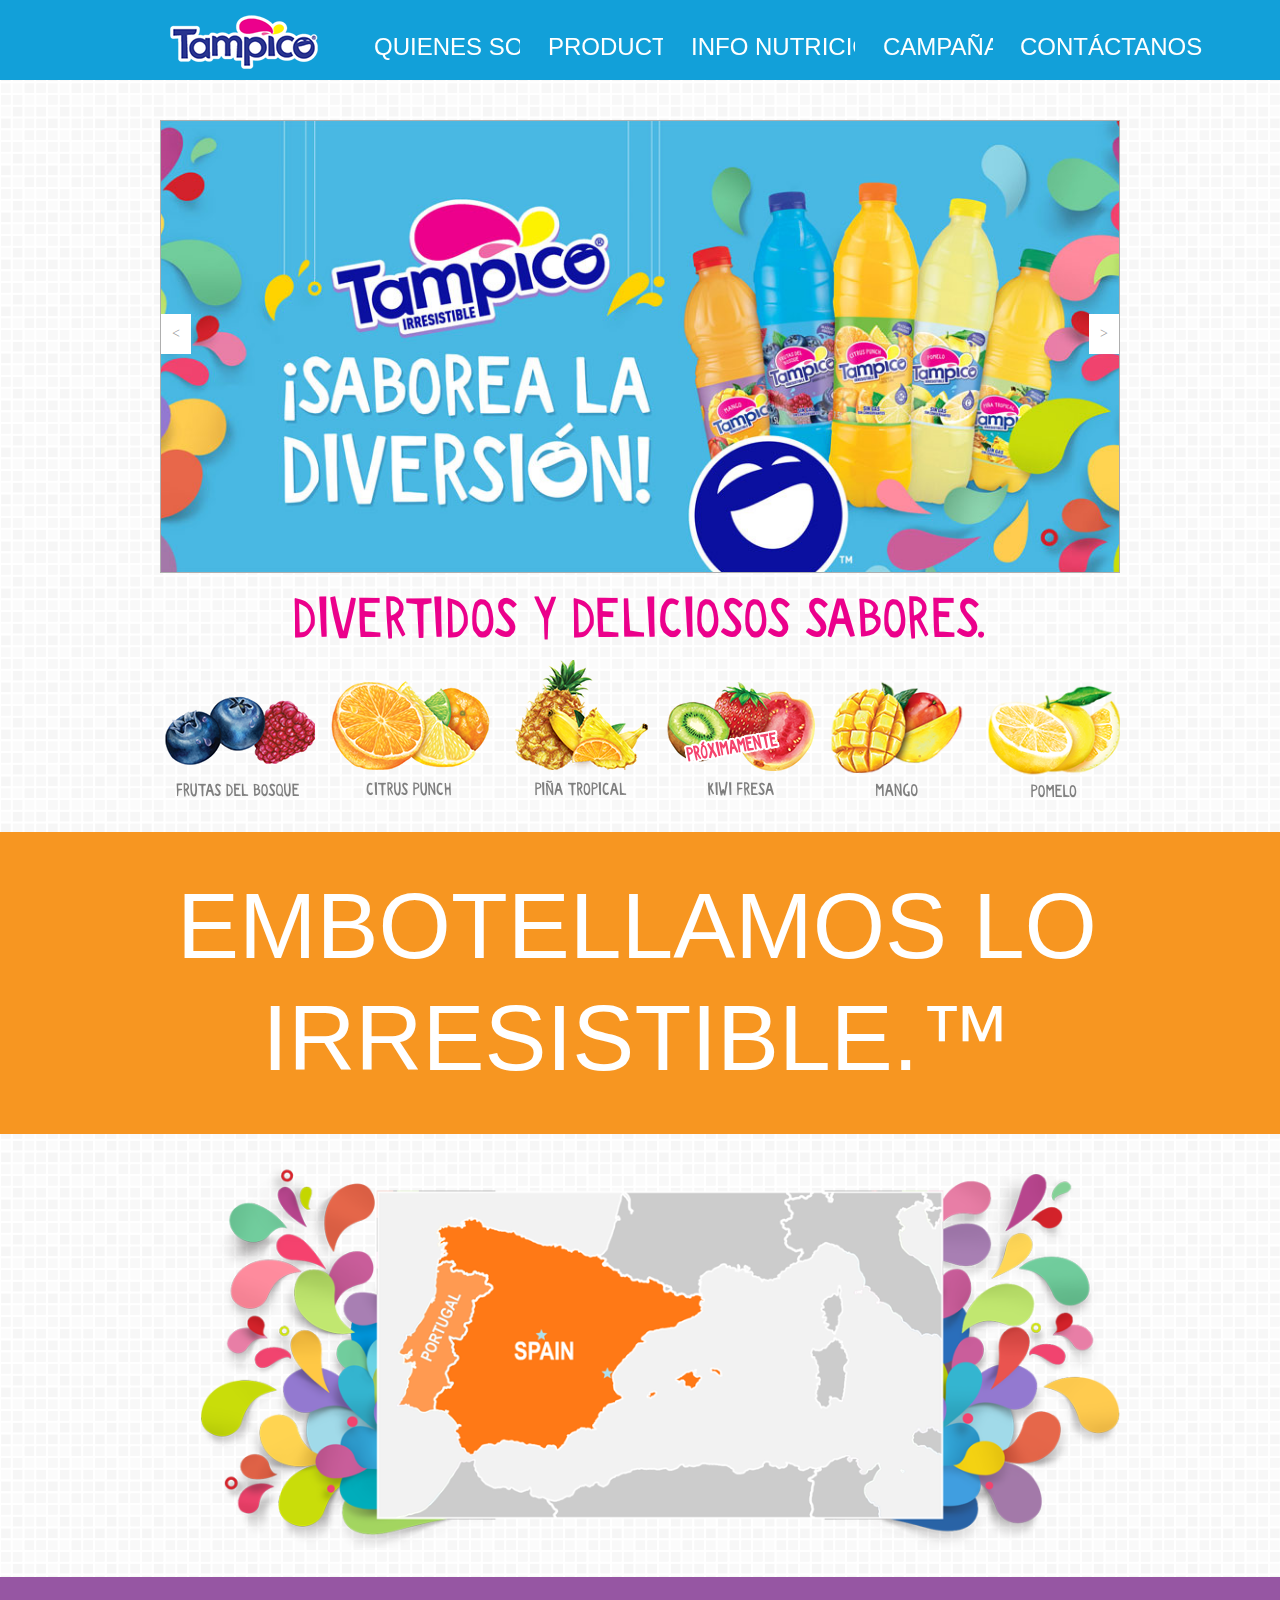
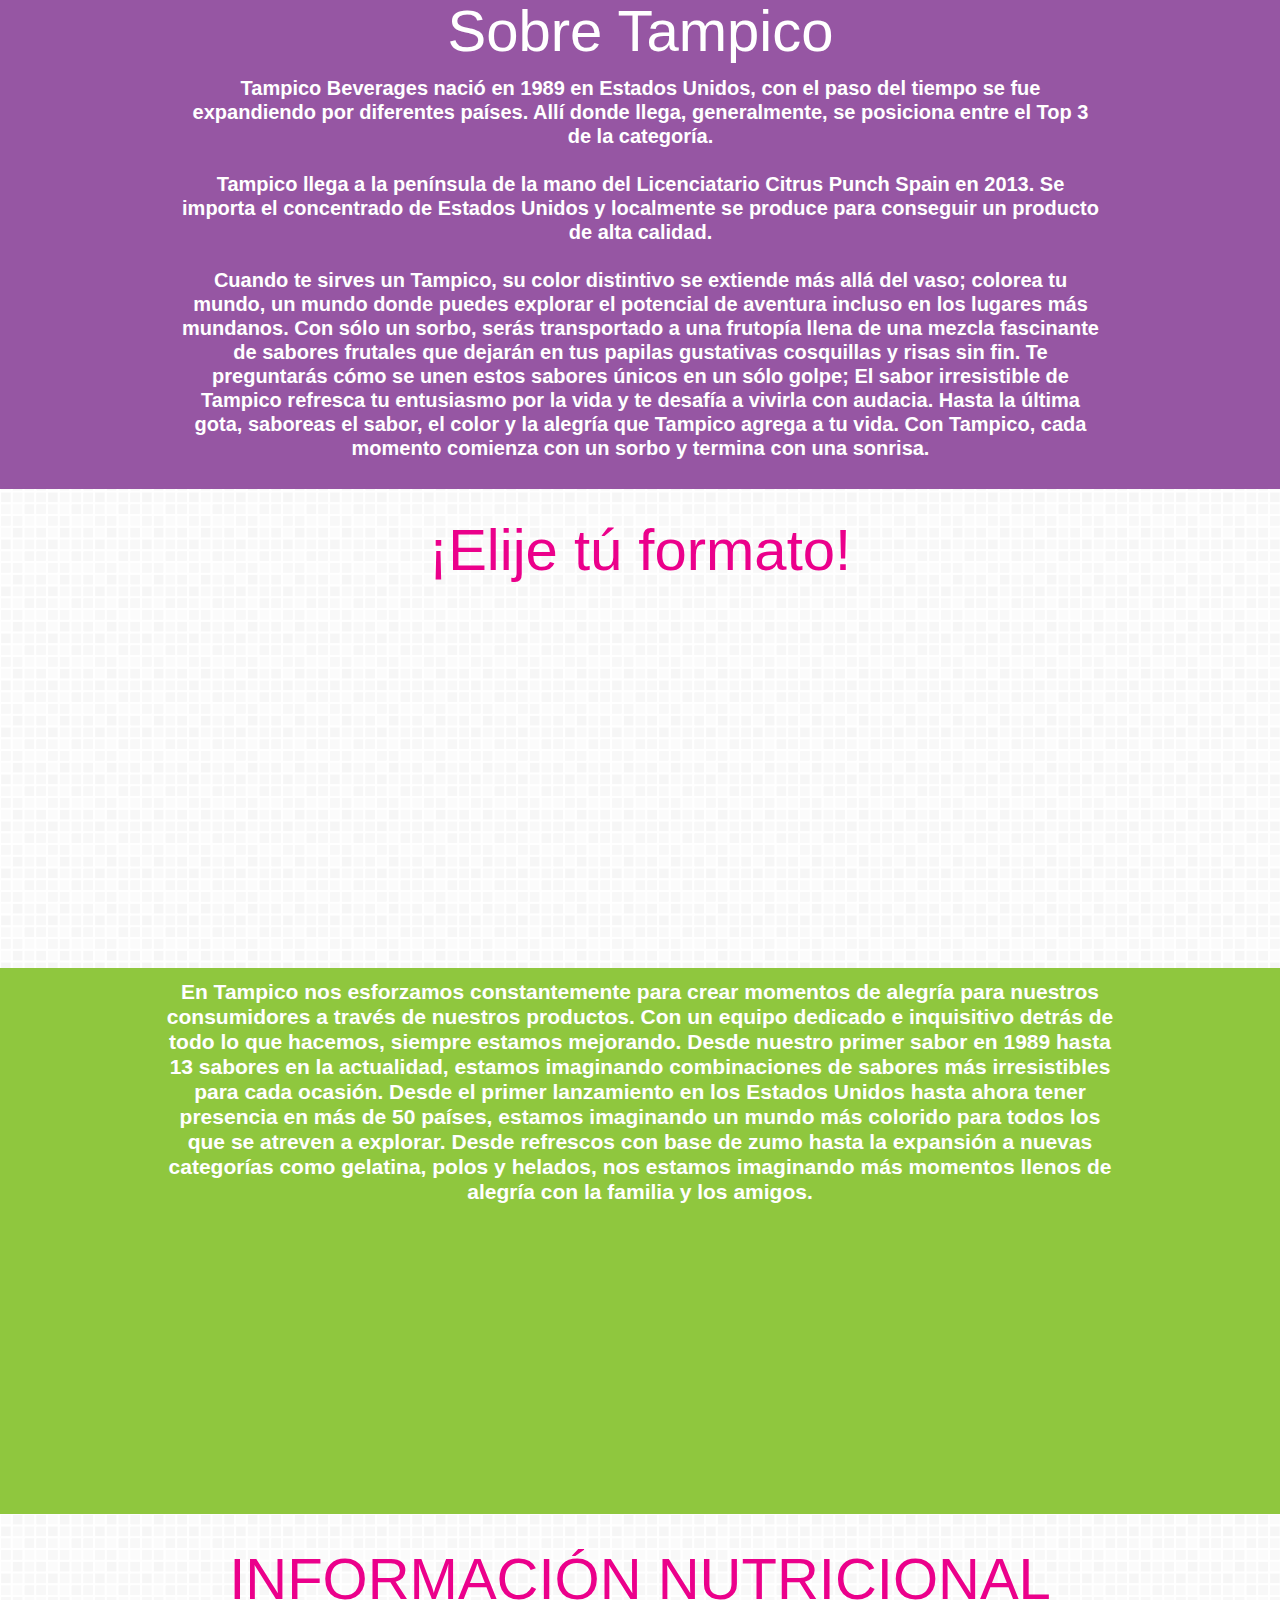
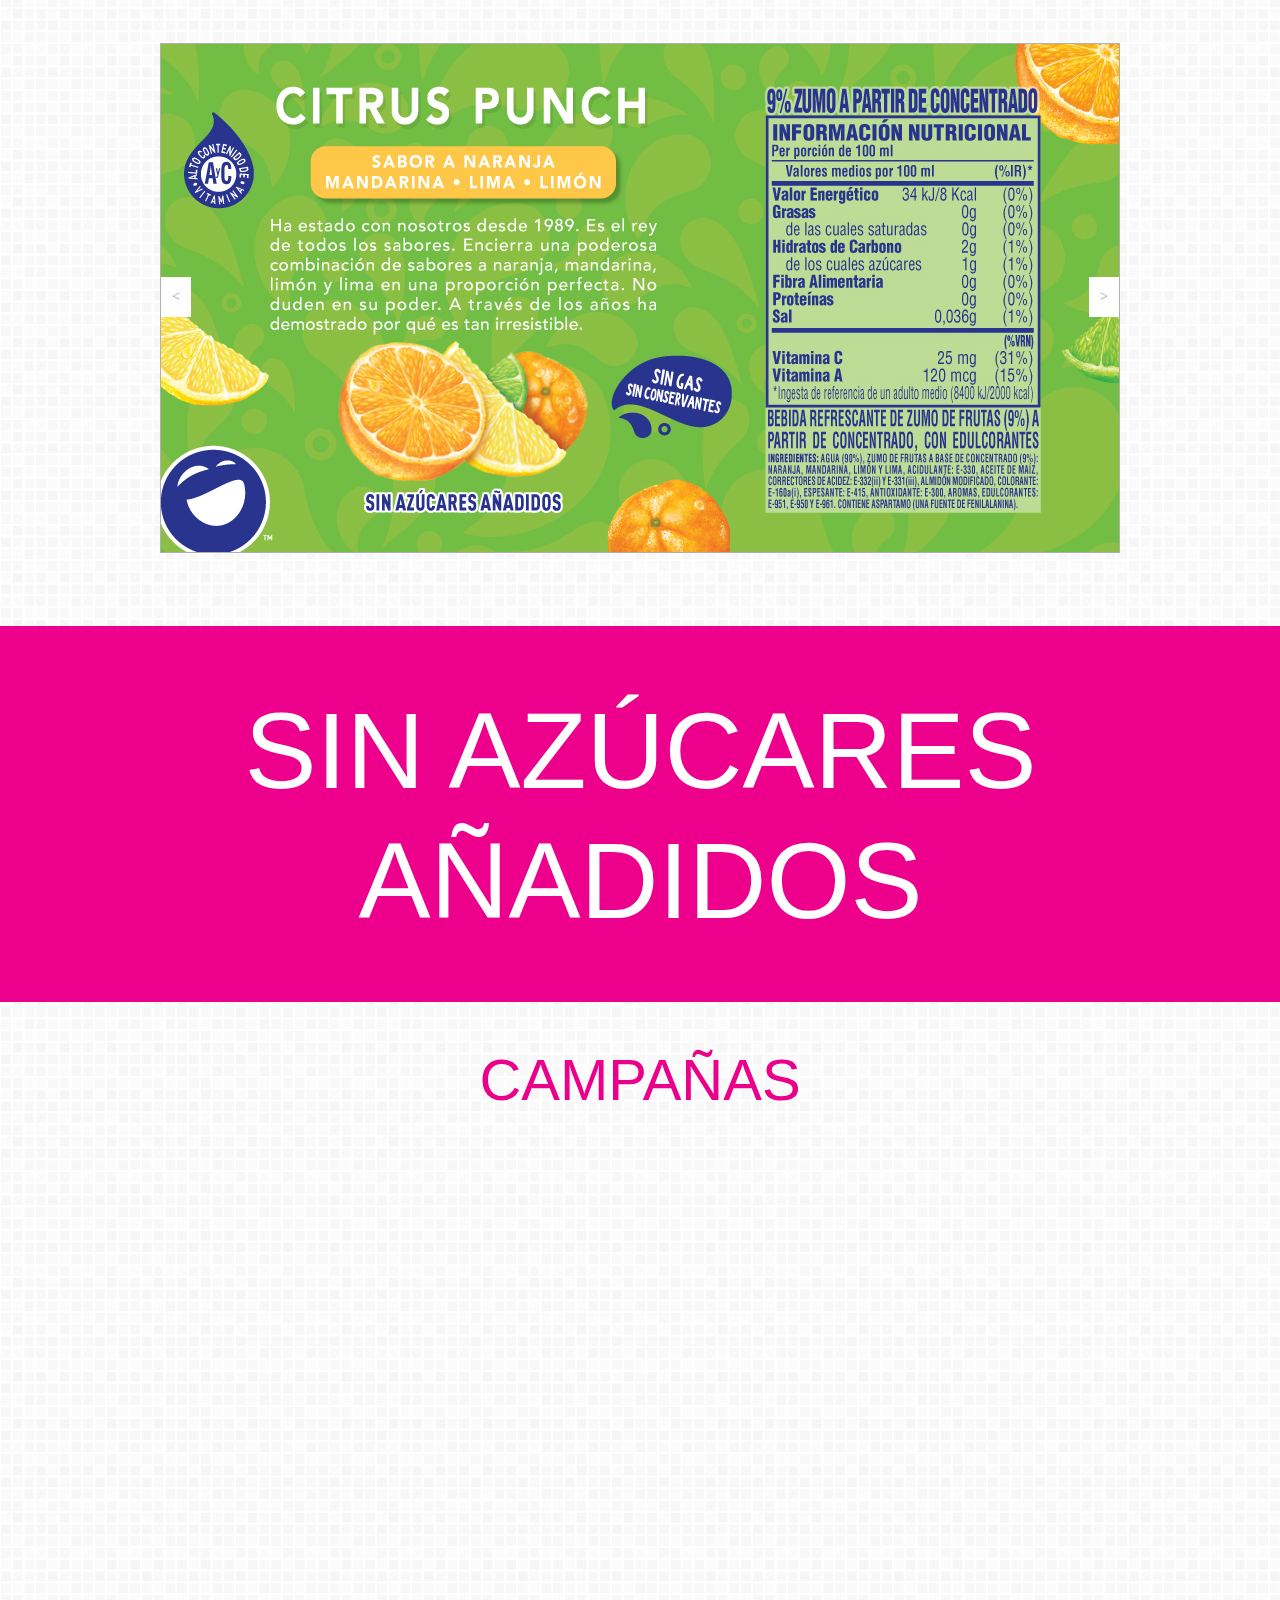
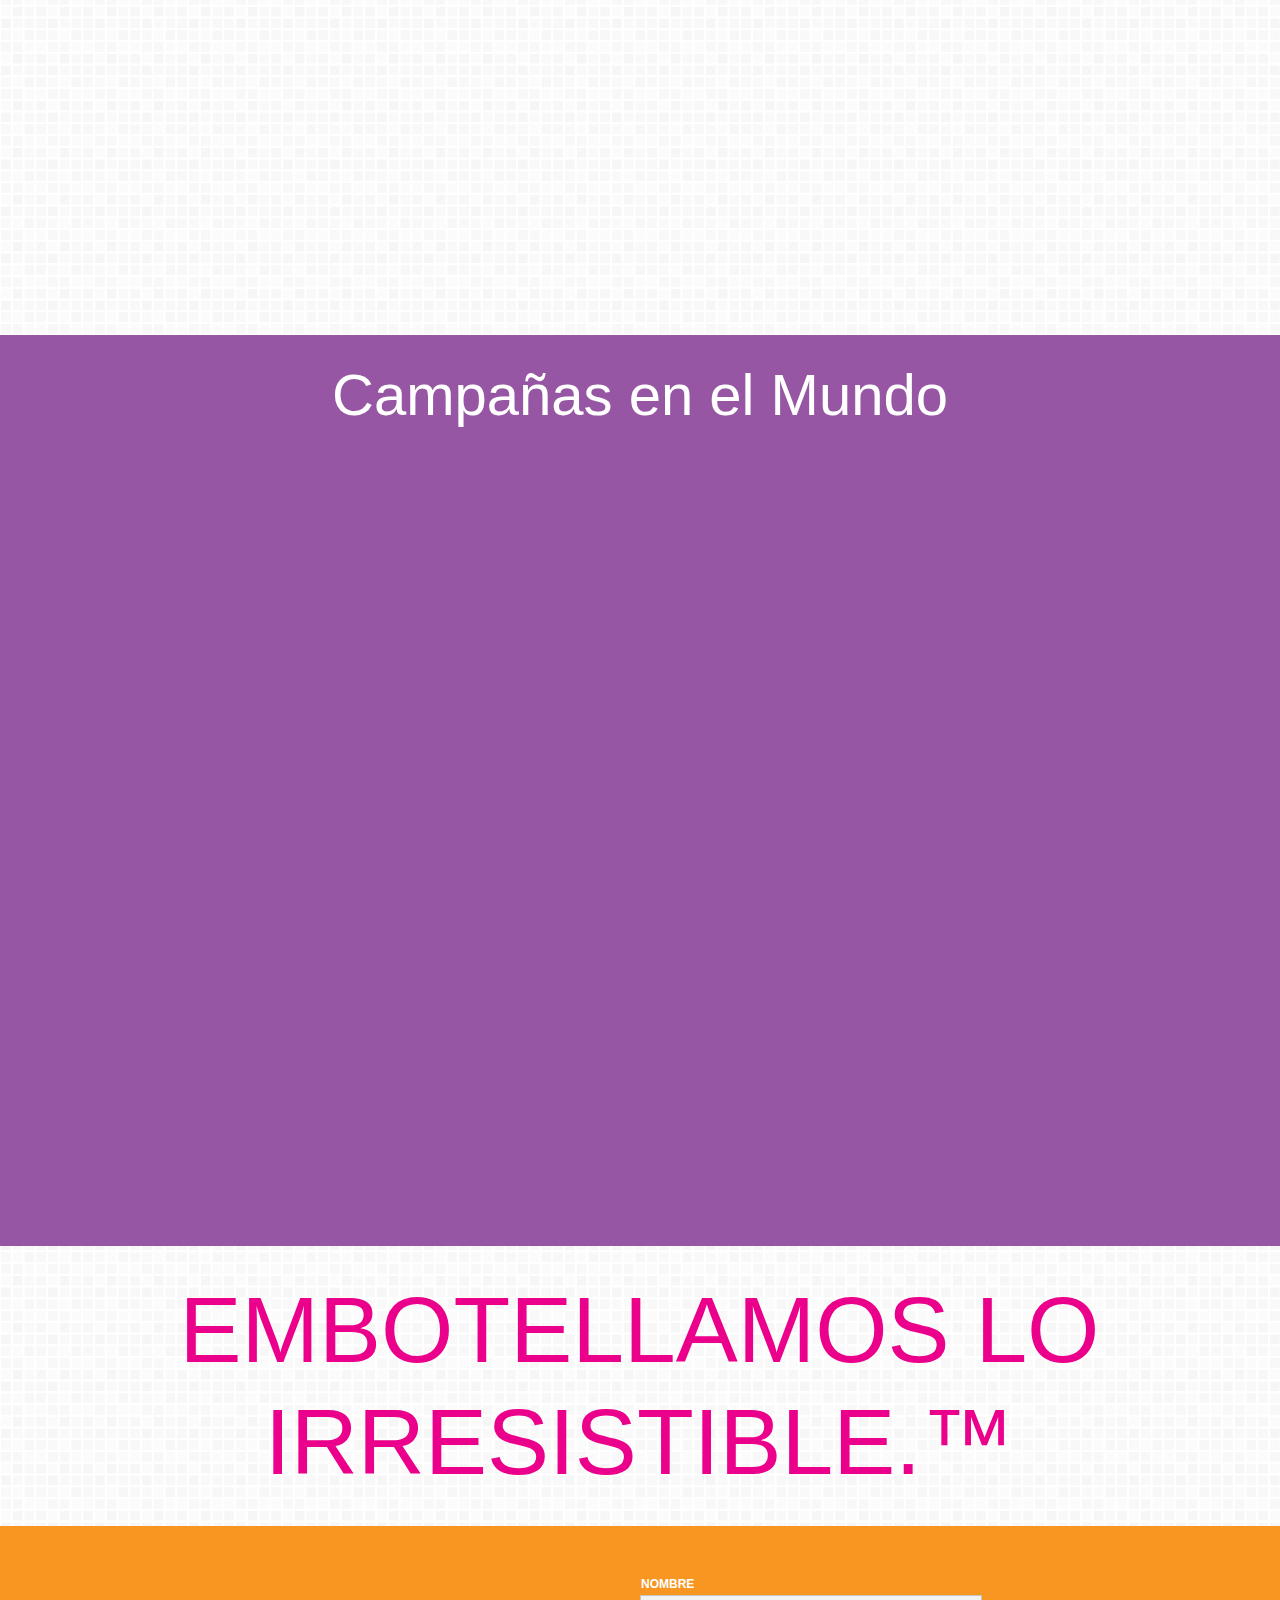
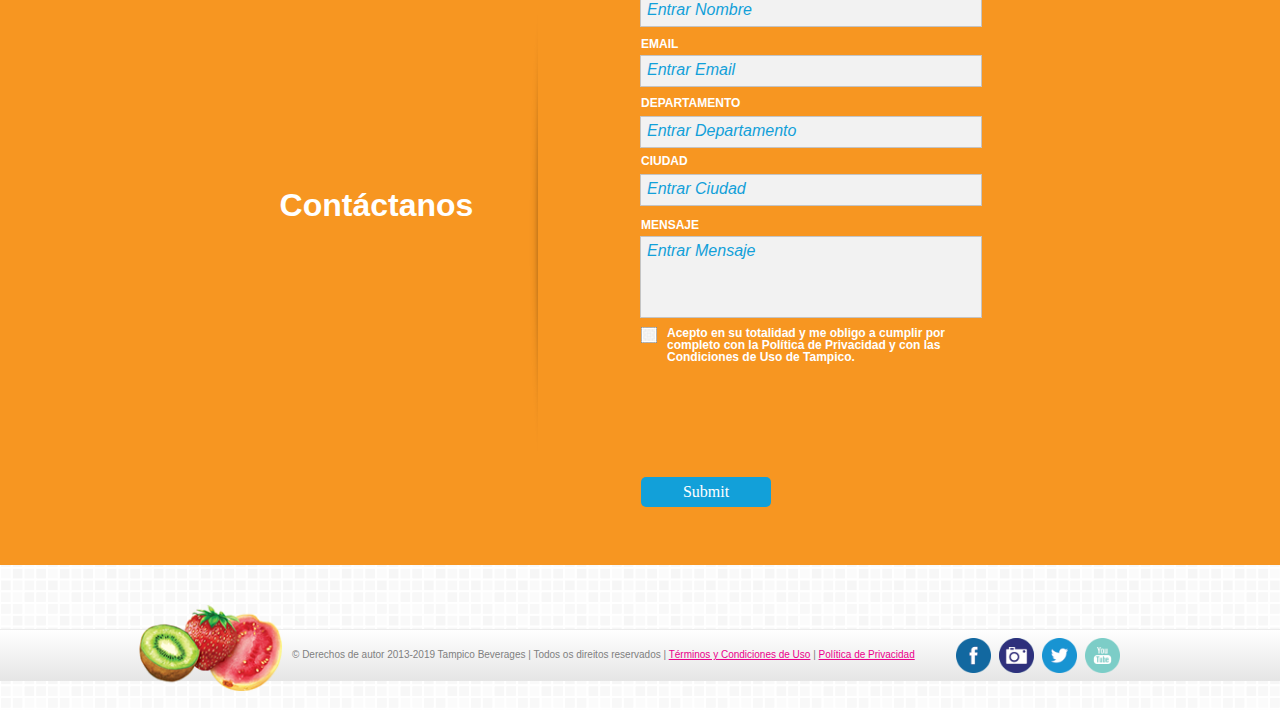
==== commit 0bae0179: "Add files via upload" ====
--- a/index.html
+++ b/index.html
@@ -18,7 +18,7 @@
   <!-- CSS -->
   <link rel="stylesheet" type="text/css" href="css/site_global.css?crc=4077683227"/>
   <link rel="stylesheet" type="text/css" href="css/master_a-master.css?crc=511918160"/>
-  <link rel="stylesheet" type="text/css" href="css/index.css?crc=414336410" id="pagesheet"/>
+  <link rel="stylesheet" type="text/css" href="css/index.css?crc=359301853" id="pagesheet"/>
   <!-- IE-only CSS -->
   <!--[if lt IE 9]>
   <link rel="stylesheet" type="text/css" href="css/iefonts_index.css?crc=4211100785"/>
@@ -32,7 +32,9 @@
   <!--[if lt IE 9]>
   <script src="scripts/html5shiv.js?crc=4241844378" type="text/javascript"></script>
   <![endif]-->
-   </head>
+    <!--HTML Widget code-->
+  <style type="text/css">#u14786.size_fluid_width_height iframe { position:absolute; left:0; top:0; }</style><style type="text/css">#u14791.size_fluid_width_height iframe { position:absolute; left:0; top:0; }</style><style type="text/css">#u14796.size_fluid_width_height iframe { position:absolute; left:0; top:0; }</style><style type="text/css">#u14797.size_fluid_width_height iframe { position:absolute; left:0; top:0; }</style>
+ </head>
  <body>
 
   <div class="clearfix" id="page"><!-- group -->
@@ -152,27 +154,27 @@
     <div class="clearfix colelem" id="u4419-4"><!-- content -->
      <p>CAMPAÑAS</p>
     </div>
-    <div class="clearfix colelem" id="pu14729"><!-- group -->
-     <div class="size_fixed grpelem" id="u14729"><!-- custom html -->
-       
-<iframe class="actAsDiv" style="width:100%;height:100%;" src="//www.youtube.com/embed/3xBjH_iaNSU?autoplay=0&loop=1&playlist=3xBjH_iaNSU&showinfo=0&theme=dark&color=red&controls=1&modestbranding=1&start=0&fs=1&iv_load_policy=3&wmode=transparent&rel=0" frameborder="0" allowfullscreen></iframe>
-
-     </div>
-     <div class="size_fixed grpelem" id="u14728"><!-- custom html -->
-       
-<iframe class="actAsDiv" style="width:100%;height:100%;" src="//www.youtube.com/embed/3JyZkROvQuA?autoplay=0&loop=1&playlist=3JyZkROvQuA&showinfo=0&theme=dark&color=red&controls=1&modestbranding=1&start=0&fs=1&iv_load_policy=3&wmode=transparent&rel=0" frameborder="0" allowfullscreen></iframe>
-
-     </div>
-    </div>
-    <div class="clearfix colelem" id="pu14753"><!-- group -->
-     <div class="size_fixed grpelem" id="u14753"><!-- custom html -->
-       
-<iframe class="actAsDiv" style="width:100%;height:100%;" src="//www.youtube.com/embed/JOIoGIQRVws?autoplay=0&loop=1&playlist=JOIoGIQRVws&showinfo=0&theme=dark&color=red&controls=1&modestbranding=1&start=0&fs=1&iv_load_policy=3&wmode=transparent&rel=0" frameborder="0" allowfullscreen></iframe>
-
-     </div>
-     <div class="size_fixed grpelem" id="u14752"><!-- custom html -->
-       
-<iframe class="actAsDiv" style="width:100%;height:100%;" src="//www.youtube.com/embed/hu_lEtjhBc0?autoplay=0&loop=1&playlist=hu_lEtjhBc0&showinfo=0&theme=dark&color=red&controls=1&modestbranding=1&start=0&fs=1&iv_load_policy=3&wmode=transparent&rel=0" frameborder="0" allowfullscreen></iframe>
+    <div class="clearfix colelem" id="pu14786"><!-- group -->
+     <div class="size_fixed grpelem" id="u14786"><!-- custom html -->
+      
+<iframe class="actAsDiv" style="width:100%;height:100%;" src="//www.youtube.com/embed/3xBjH_iaNSU?autoplay=0&loop=0&showinfo=0&theme=dark&color=red&controls=1&modestbranding=0&start=0&fs=1&iv_load_policy=1&wmode=transparent&rel=1" frameborder="0" allowfullscreen></iframe>
+
+     </div>
+     <div class="size_fixed grpelem" id="u14791"><!-- custom html -->
+      
+<iframe class="actAsDiv" style="width:100%;height:100%;" src="//www.youtube.com/embed/3JyZkROvQuA?autoplay=0&loop=0&showinfo=0&theme=dark&color=red&controls=1&modestbranding=0&start=0&fs=1&iv_load_policy=1&wmode=transparent&rel=1" frameborder="0" allowfullscreen></iframe>
+
+     </div>
+    </div>
+    <div class="clearfix colelem" id="pu14796"><!-- group -->
+     <div class="size_fixed grpelem" id="u14796"><!-- custom html -->
+      
+<iframe class="actAsDiv" style="width:100%;height:100%;" src="//www.youtube.com/embed/JOIoGIQRVws?autoplay=0&loop=0&showinfo=0&theme=dark&color=red&controls=1&modestbranding=0&start=0&fs=1&iv_load_policy=1&wmode=transparent&rel=1" frameborder="0" allowfullscreen></iframe>
+
+     </div>
+     <div class="size_fixed grpelem" id="u14797"><!-- custom html -->
+      
+<iframe class="actAsDiv" style="width:100%;height:100%;" src="//www.youtube.com/embed/hu_lEtjhBc0?autoplay=0&loop=0&showinfo=0&theme=dark&color=red&controls=1&modestbranding=0&start=0&fs=1&iv_load_policy=1&wmode=transparent&rel=1" frameborder="0" allowfullscreen></iframe>
 
      </div>
     </div>
--- a/css/index.css
+++ b/css/index.css
@@ -1 +1 @@
-.version.index{color:#000018;background-color:#B2459A;}#muse_css_mq{background-color:#FFFFFF;}#page{z-index:1;width:960px;min-height:6565px;border-width:0px;border-color:#000000;margin-left:auto;margin-right:auto;background:transparent url("../images/checkeredbackground.gif?crc=4088929388") no-repeat left top;}#ptop{z-index:350;width:0.01px;margin-bottom:-145px;margin-right:-10000px;margin-left:-100px;}#top{position:relative;}#slideshowu11433{z-index:11;width:0.01px;height:453px;margin-left:100px;margin-top:102px;position:relative;}#u11443{position:absolute;width:960px;height:453px;background-color:transparent;}#u11443popup{z-index:12;}#u13758{z-index:13;width:958px;height:451px;border-style:solid;border-width:1px;border-color:#AFAFAF;background-color:#4F4F4F;margin-right:-10000px;position:relative;}#u13758_img{margin:-1px -7px;}#u14697{z-index:15;width:958px;height:451px;border-style:solid;border-width:1px;border-color:#AFAFAF;background-color:#4F4F4F;margin-right:-10000px;position:relative;}#u14619{z-index:17;width:958px;height:451px;border-style:solid;border-width:1px;border-color:#AFAFAF;background-color:#4F4F4F;margin-right:-10000px;position:relative;}#u14619_img{margin:-1px -6px -1px -7px;}#u11434-4{position:absolute;width:10px;height:20px;border-width:0px;border-color:transparent;background-color:#FFFFFF;padding:10px;line-height:20px;color:#999999;text-align:center;font-family:Georgia, Palatino, Palatino Linotype, Times, Times New Roman, serif;top:194px;left:1px;}#u11434-4popup{z-index:19;}#u11450-4{position:absolute;width:10px;height:20px;border-width:0px;border-color:transparent;background-color:#FFFFFF;padding:10px;line-height:20px;color:#999999;text-align:center;font-family:Georgia, Palatino, Palatino Linotype, Times, Times New Roman, serif;top:194px;left:929px;}#u11450-4popup{z-index:23;}.SSFirstButton,.SSPreviousButton,.SSNextButton,.SSLastButton,.SSSlideLink,.SSCloseButton{cursor:pointer;}.SSSlideLoading{background:url("../images/loading.gif?crc=3815509949") no-repeat center center;}#u3711-4{z-index:211;display:block;vertical-align:top;margin-left:100px;margin-top:18px;position:relative;}#u3755{z-index:154;min-height:150px;border-width:0px;border-color:transparent;background-color:#F79621;padding-bottom:40px;}#quienessomos{position:relative;margin-right:-10000px;width:22px;margin-top:110px;}#u4151-4{z-index:155;width:992px;min-height:35px;background-color:transparent;line-height:112px;text-align:center;font-size:93px;color:#FFFFFF;font-family:bebas-neue, sans-serif;font-weight:400;position:relative;margin-right:-10000px;margin-top:38px;left:81px;}.js body.initialized{visibility:visible;}#u3755-bw{z-index:154;min-height:150px;margin-top:179px;}#u14035{z-index:255;width:920px;background-color:transparent;margin-left:140px;margin-top:28px;position:relative;}#u3844{z-index:6;min-height:438px;border-width:0px;border-color:transparent;background-color:#9656A3;padding-bottom:29px;}#productos{position:relative;margin-right:-10000px;width:22px;margin-top:393px;}#u3845-12{z-index:192;width:919px;min-height:419px;background-color:transparent;color:#FFFFFF;text-align:center;position:relative;margin-right:-10000px;margin-top:19px;left:121px;}#u3845-2{font-size:58px;line-height:70px;padding-bottom:10px;font-family:bebas-neue, sans-serif;font-weight:400;}#u3845-4,#u3845-5,#u3845-7,#u3845-8,#u3845-10{font-size:20px;line-height:24px;font-family:lato, sans-serif;font-weight:700;}#u3844-bw{z-index:6;min-height:438px;margin-top:29px;}#u3779-4{z-index:188;width:960px;min-height:35px;background-color:transparent;line-height:70px;text-align:center;font-size:58px;color:#EB008B;font-family:bebas-neue, sans-serif;font-weight:400;margin-left:100px;margin-top:26px;position:relative;}#u380{z-index:4;min-height:490px;border-width:0px;border-color:transparent;background-color:#8FC73E;padding-bottom:56px;}#infonutricional{position:relative;margin-right:-10000px;width:22px;margin-top:472px;}#u3741-4{z-index:184;width:960px;min-height:216px;background-color:transparent;line-height:25px;text-align:center;font-size:21px;color:#FFFFFF;font-family:lato, sans-serif;font-weight:700;position:relative;margin-right:-10000px;margin-top:11px;left:100px;}#u380-bw{z-index:4;min-height:490px;margin-top:383px;}#u4169-4{z-index:7;width:960px;min-height:35px;background-color:transparent;line-height:70px;text-align:center;font-size:58px;color:#EB008B;font-family:bebas-neue, sans-serif;font-weight:400;margin-left:100px;margin-top:30px;position:relative;}#slideshowu14362{z-index:103;width:0.01px;height:510px;margin-left:100px;margin-top:29px;position:relative;}#u14375{position:absolute;width:960px;height:510px;background-color:transparent;}#u14375popup{z-index:104;}#u14419{z-index:105;width:958px;height:508px;border-style:solid;border-width:1px;border-color:#AFAFAF;background-color:#4F4F4F;margin-right:-10000px;position:relative;}#u14520{z-index:107;width:958px;height:508px;border-style:solid;border-width:1px;border-color:#AFAFAF;background-color:#4F4F4F;margin-right:-10000px;position:relative;}#u14540{z-index:109;width:958px;height:508px;border-style:solid;border-width:1px;border-color:#AFAFAF;background-color:#4F4F4F;margin-right:-10000px;position:relative;}#u14560{z-index:111;width:958px;height:508px;border-style:solid;border-width:1px;border-color:#AFAFAF;background-color:#4F4F4F;margin-right:-10000px;position:relative;}#u14580{z-index:113;width:958px;height:508px;border-style:solid;border-width:1px;border-color:#AFAFAF;background-color:#4F4F4F;margin-right:-10000px;position:relative;}#u14697_img,#u14419_img,#u14520_img,#u14540_img,#u14560_img,#u14580_img{margin:-1px;}#u14367-4{position:absolute;width:10px;height:20px;border-width:0px;border-color:transparent;background-color:#FFFFFF;padding:10px;line-height:20px;color:#999999;text-align:center;font-family:Georgia, Palatino, Palatino Linotype, Times, Times New Roman, serif;top:234px;left:1px;}#u14367-4popup{z-index:115;}#u14374-4{position:absolute;width:10px;height:20px;border-width:0px;border-color:transparent;background-color:#FFFFFF;padding:10px;line-height:20px;color:#999999;text-align:center;font-family:Georgia, Palatino, Palatino Linotype, Times, Times New Roman, serif;top:234px;left:929px;}#u14374-4popup{z-index:119;}#u381{z-index:5;min-height:190px;border-width:0px;border-color:transparent;background-color:#EC008C;padding-bottom:56px;}#campanas{position:relative;margin-right:-10000px;width:22px;margin-top:166px;}#u5421-4{z-index:159;width:1039px;min-height:84px;background-color:transparent;line-height:130px;text-align:center;font-size:108px;color:#FFFFFF;font-family:bebas-neue, sans-serif;font-weight:400;position:relative;margin-right:-10000px;margin-top:60px;left:61px;}#u381-bw{z-index:5;min-height:190px;margin-top:73px;}#u4419-4{z-index:180;width:960px;min-height:35px;background-color:transparent;line-height:70px;text-align:center;font-size:58px;color:#EB008B;font-family:bebas-neue, sans-serif;font-weight:400;margin-left:100px;margin-top:43px;position:relative;}#pu14729{z-index:311;width:0.01px;margin-left:100px;margin-top:53px;}#u14729{z-index:311;width:473px;min-height:344px;border-width:0px;border-color:transparent;background-color:transparent;position:relative;margin-right:-10000px;}#u14728{z-index:310;width:473px;min-height:344px;border-width:0px;border-color:transparent;background-color:transparent;position:relative;margin-right:-10000px;left:487px;}#pu14753{z-index:313;width:0.01px;margin-left:99px;margin-top:15px;}#u14753{z-index:313;width:474px;min-height:344px;border-width:0px;border-color:transparent;background-color:transparent;position:relative;margin-right:-10000px;}#u14752{z-index:312;width:474px;min-height:344px;border-width:0px;border-color:transparent;background-color:transparent;position:relative;margin-right:-10000px;left:487px;}#u11672{z-index:27;min-height:910.8250000000007px;border-width:0px;border-color:transparent;background-color:#9656A3;padding-bottom:0px;}#u11672_align_to_page{margin-left:auto;margin-right:auto;position:relative;width:960px;left:-100px;padding-top:25px;padding-bottom:85px;}#u4421-4{z-index:167;width:960px;min-height:35px;background-color:transparent;line-height:70px;text-align:center;font-size:58px;color:#FFFFFF;font-family:bebas-neue, sans-serif;font-weight:400;left:100px;position:relative;}#u4422{z-index:171;width:314px;min-height:228px;border-width:0px;border-color:transparent;background-color:transparent;left:423px;margin-top:26px;position:relative;}#u4406{z-index:164;width:314px;min-height:228px;border-width:0px;border-color:transparent;background-color:transparent;left:423px;margin-top:11px;position:relative;}#u4428{z-index:174;width:314px;min-height:228px;border-width:0px;border-color:transparent;background-color:transparent;left:422px;margin-top:10px;position:relative;}.js #u4422.ose_pre_init,.js #u4406.ose_pre_init,.js #u4428.ose_pre_init{opacity:0;-ms-filter:"progid:DXImageTransform.Microsoft.Alpha(Opacity=0)";filter:alpha(opacity=0);}#u11672-bw{z-index:27;min-height:910.8250000000007px;margin-top:64px;}#pcontactanos{z-index:349;width:0.01px;margin-top:28px;}#contactanos{position:relative;margin-right:-10000px;width:22px;margin-top:63px;}#u4610-4{z-index:176;width:1043px;min-height:84px;background-color:transparent;line-height:112px;text-align:center;font-size:93px;color:#EB008B;font-family:bebas-neue, sans-serif;font-weight:400;position:relative;margin-right:-10000px;left:58px;}#pu13787{z-index:28;width:0.01px;margin-top:28px;}#u13787{z-index:28;min-height:581px;border-width:0px;border-color:transparent;background-color:#F79621;padding-bottom:58px;}#u13788-4{z-index:29;width:199px;min-height:51px;background-color:transparent;color:#FFFFFF;line-height:32px;font-size:32px;font-family:lato, sans-serif;font-weight:900;position:relative;margin-right:-10000px;margin-top:263px;left:217px;}#widgetu13791{z-index:35;width:0.01px;height:529px;position:relative;margin-right:-10000px;margin-top:52px;left:581px;}#widgetu13806{z-index:36;width:342px;height:49px;border-width:0px;border-color:transparent;background-color:transparent;position:relative;margin-right:-10000px;left:-1px;}#widgetu13806.fld-err-st{background-color:transparent;border-radius:0px;width:342px;height:49px;min-height:0px;margin:0px -10000px 0px 0px;}#u13808-4{z-index:37;width:319px;height:20px;border-width:0px;border-color:transparent;background-color:transparent;line-height:12px;text-align:left;font-size:12px;color:#FFFFFF;font-family:lato, sans-serif;font-weight:900;position:relative;margin-right:-10000px;left:1px;}#u13809-4{z-index:41;width:328px;height:18px;border-style:solid;border-width:1px;border-color:#C4C4C4;background-color:#F2F2F2;padding:6px;line-height:16px;color:#12A0D9;font-size:16px;font-family:lato, sans-serif;font-weight:400;font-style:italic;position:relative;margin-right:-10000px;margin-top:17px;}#widgetu13806.non-empty-st #u13809-4{background-color:#FFFFFF;margin-left:1px;margin-top:18px;width:327px;height:17px;min-height:0px;}#widgetu13806:hover #u13809-4{border-color:#6B6B6B;background-color:#FFFFFF;padding-top:6px;padding-bottom:6px;min-height:0px;width:327px;height:17px;margin:18px -10000px 0px 1px;}#widgetu13806.focus-st #u13809-4{border-color:#6B6B6B;background-color:#FFFFFF;padding-top:6px;padding-bottom:6px;min-height:0px;width:327px;height:17px;margin:18px -10000px 0px 1px;}#widgetu13806.non-empty-st #u13809-4 *{color:#4F4F4F;font-style:normal;}#widgetu13806:hover #u13809-4 *{color:#4F4F4F;font-style:normal;}#widgetu13806.focus-st #u13809-4 *{color:#4F4F4F;font-style:normal;}#widgetu13824{z-index:45;width:342px;height:49px;border-width:0px;border-color:transparent;background-color:transparent;position:relative;margin-right:-10000px;margin-top:60px;left:-1px;}#widgetu13824.fld-err-st{background-color:transparent;border-radius:0px;width:342px;height:49px;min-height:0px;margin:60px -10000px 0px 0px;}#u13826-4{z-index:46;width:319px;height:20px;border-width:0px;border-color:transparent;background-color:transparent;line-height:12px;text-align:left;font-size:12px;color:#FFFFFF;font-family:lato, sans-serif;font-weight:900;position:relative;margin-right:-10000px;left:1px;}#u13827-4{z-index:50;width:328px;height:18px;border-style:solid;border-width:1px;border-color:#C4C4C4;background-color:#F2F2F2;padding:6px;line-height:16px;color:#12A0D9;font-size:16px;font-family:lato, sans-serif;font-weight:400;font-style:italic;position:relative;margin-right:-10000px;margin-top:17px;}#widgetu13824.non-empty-st #u13827-4{background-color:#FFFFFF;margin-left:1px;margin-top:18px;width:327px;height:17px;min-height:0px;}#widgetu13824:hover #u13827-4{border-color:#6B6B6B;background-color:#FFFFFF;padding-top:6px;padding-bottom:6px;min-height:0px;width:327px;height:17px;margin:18px -10000px 0px 1px;}#widgetu13824.focus-st #u13827-4{border-color:#6B6B6B;background-color:#FFFFFF;padding-top:6px;padding-bottom:6px;min-height:0px;width:327px;height:17px;margin:18px -10000px 0px 1px;}#widgetu13806.fld-err-st #u13809-4,#widgetu13824.fld-err-st #u13827-4{border-color:#D7244C;background-color:#FFFFFF;padding-top:6px;padding-bottom:6px;min-height:0px;width:327px;height:17px;margin:18px -10000px 0px 1px;}#widgetu13824.non-empty-st #u13827-4 *{color:#4F4F4F;font-style:normal;}#widgetu13824:hover #u13827-4 *{color:#4F4F4F;font-style:normal;}#widgetu13824.focus-st #u13827-4 *{color:#4F4F4F;font-style:normal;}#u13800-4{z-index:54;width:200px;height:21px;background-color:transparent;opacity:0;-ms-filter:"progid:DXImageTransform.Microsoft.Alpha(Opacity=0)";filter:alpha(opacity=0);padding-top:4px;font-size:12px;line-height:14px;font-family:Palatino, Palatino Linotype, Georgia, Times, Times New Roman, serif;position:relative;margin-right:-10000px;margin-top:504px;left:113px;}#widgetu13791.frm-sub-st #u13800-4 p{color:#999999;font-size:14px;line-height:1;font-family:Georgia, Palatino, Palatino Linotype, Times, Times New Roman, serif;font-style:italic;}#u13815-4{z-index:58;width:200px;height:21px;background-color:transparent;opacity:0;-ms-filter:"progid:DXImageTransform.Microsoft.Alpha(Opacity=0)";filter:alpha(opacity=0);padding-top:4px;line-height:14px;color:#FF0000;font-size:12px;font-family:Palatino, Palatino Linotype, Georgia, Times, Times New Roman, serif;position:relative;margin-right:-10000px;margin-top:504px;left:113px;}#widgetu13791.frm-subm-err-st #u13815-4 p{color:#D7244C;font-size:14px;line-height:1;font-family:Georgia, Palatino, Palatino Linotype, Times, Times New Roman, serif;font-style:italic;}#u13805-4{z-index:62;width:200px;height:21px;background-color:transparent;opacity:0;-ms-filter:"progid:DXImageTransform.Microsoft.Alpha(Opacity=0)";filter:alpha(opacity=0);padding-top:4px;line-height:18px;text-align:center;font-size:18px;color:#EB008B;font-family:arvo, serif;font-weight:400;position:relative;margin-right:-10000px;margin-top:504px;left:113px;}#widgetu13791.frm-sub-st #u13800-4,#widgetu13791.frm-subm-err-st #u13815-4,#widgetu13791.frm-subm-ok-st #u13805-4{opacity:1;-ms-filter:"progid:DXImageTransform.Microsoft.Alpha(Opacity=100)";filter:alpha(opacity=100);min-height:4px;}#widgetu13791.frm-subm-ok-st #u13805-4 p{color:#EB008B;font-size:18px;text-align:center;font-family:arvo, serif;font-weight:400;font-style:italic;}#u13810-4{width:130px;height:23px;border-color:#6B6B6B;background-color:#12A0D9;border-radius:5px;line-height:16px;text-align:center;font-size:16px;color:#FFFFFF;font-family:arvo, serif;font-weight:400;position:relative;margin-right:-10000px;margin-top:499px;padding:7px 0px 0px;}#u13810-4:hover{border-color:#6B6B6B;background-color:#F2F2F2;padding-top:7px;padding-bottom:0px;min-height:0px;width:130px;height:23px;margin:499px -10000px 0px 0px;}#widgetu13791.frm-sub-st #u13810-4{border-color:#DEDEDE;background-color:#DEDEDE;}#u13810-4:active{border-color:#6B6B6B;background-color:#DEDEDE;padding-top:7px;padding-bottom:0px;min-height:0px;width:130px;height:23px;margin:499px -10000px 0px 0px;}#widgetu13791.frm-sub-st #u13810-4 *{color:#C4C4C4;}#widgetu13816{z-index:70;width:342px;height:99px;border-width:0px;border-color:transparent;background-color:transparent;position:relative;margin-right:-10000px;margin-top:241px;left:-1px;}#widgetu13816.fld-err-st{background-color:transparent;border-radius:0px;width:342px;height:99px;min-height:0px;margin:241px -10000px 0px 0px;}#u13818-4{z-index:71;width:319px;height:20px;border-width:0px;border-color:transparent;background-color:transparent;line-height:12px;text-align:left;font-size:12px;color:#FFFFFF;font-family:lato, sans-serif;font-weight:900;position:relative;margin-right:-10000px;left:1px;}#widgetu13806.fld-err-st #u13808-4,#widgetu13816.fld-err-st #u13818-4{border-width:0px;border-color:transparent;padding-top:0px;padding-bottom:0px;min-height:0px;width:319px;height:20px;margin:0px -10000px 0px 0px;}#u13819-4{z-index:75;width:328px;height:68px;border-style:solid;border-width:1px;border-color:#C4C4C4;background-color:#F2F2F2;padding:6px;line-height:16px;color:#12A0D9;font-size:16px;font-family:lato, sans-serif;font-weight:400;font-style:italic;position:relative;margin-right:-10000px;margin-top:17px;}#widgetu13816.non-empty-st #u13819-4{background-color:#FFFFFF;margin-left:1px;margin-top:18px;width:327px;height:67px;min-height:0px;}#widgetu13816:hover #u13819-4{border-color:#6B6B6B;background-color:#FFFFFF;padding-top:6px;padding-bottom:6px;min-height:0px;width:327px;height:67px;margin:18px -10000px 0px 1px;}#widgetu13816.focus-st #u13819-4{border-color:#6B6B6B;background-color:#FFFFFF;padding-top:6px;padding-bottom:6px;min-height:0px;width:327px;height:67px;margin:18px -10000px 0px 1px;}#widgetu13816.fld-err-st #u13819-4{border-color:#D7244C;background-color:#FFFFFF;padding-top:6px;padding-bottom:6px;min-height:0px;width:327px;height:67px;margin:18px -10000px 0px 1px;}#widgetu13816.non-empty-st #u13819-4 *{color:#4F4F4F;font-style:normal;}#widgetu13816:hover #u13819-4 *{color:#4F4F4F;font-style:normal;}#widgetu13816.focus-st #u13819-4 *{color:#4F4F4F;font-style:normal;}#widgetu13816_input{position:absolute;width:328px;height:68px;color:#12A0D9;font-family:lato, sans-serif;font-size:16px;font-style:italic;font-weight:400;padding:6px;min-height:0px;}#widgetu13816_prompt{width:328px;height:68px;color:#12A0D9;font-family:lato, sans-serif;font-size:16px;font-style:italic;font-weight:400;padding:6px;overflow:hidden;position:absolute;}#widgetu13801{z-index:79;width:342px;height:51px;border-width:0px;border-color:transparent;background-color:transparent;position:relative;margin-right:-10000px;margin-top:119px;left:-1px;}#widgetu13801.fld-err-st{background-color:transparent;border-radius:0px;width:342px;height:51px;min-height:0px;margin:119px -10000px 0px 0px;}#u13804-4{z-index:80;width:319px;height:20px;border-width:0px;border-color:transparent;background-color:transparent;line-height:12px;text-align:left;font-size:12px;color:#FFFFFF;font-family:lato, sans-serif;font-weight:900;position:relative;margin-right:-10000px;left:1px;}#u13802-4{z-index:84;width:328px;height:18px;border-style:solid;border-width:1px;border-color:#C4C4C4;background-color:#F2F2F2;padding:6px;line-height:16px;color:#12A0D9;font-size:16px;font-family:lato, sans-serif;font-weight:400;font-style:italic;position:relative;margin-right:-10000px;margin-top:19px;}#widgetu13801.non-empty-st #u13802-4{background-color:#FFFFFF;margin-left:1px;margin-top:20px;width:327px;height:17px;min-height:0px;}#widgetu13801:hover #u13802-4{border-color:#6B6B6B;background-color:#FFFFFF;padding-top:6px;padding-bottom:6px;min-height:0px;width:327px;height:17px;margin:20px -10000px 0px 1px;}#widgetu13801.focus-st #u13802-4{border-color:#6B6B6B;background-color:#FFFFFF;padding-top:6px;padding-bottom:6px;min-height:0px;width:327px;height:17px;margin:20px -10000px 0px 1px;}#widgetu13801.non-empty-st #u13802-4 *{color:#4F4F4F;font-style:normal;}#widgetu13801:hover #u13802-4 *{color:#4F4F4F;font-style:normal;}#widgetu13801.focus-st #u13802-4 *{color:#4F4F4F;font-style:normal;}#widgetu13796{z-index:88;width:342px;height:51px;border-width:0px;border-color:transparent;background-color:transparent;position:relative;margin-right:-10000px;margin-top:177px;left:-1px;}#widgetu13796.fld-err-st{background-color:transparent;border-radius:0px;width:342px;height:51px;min-height:0px;margin:177px -10000px 0px 0px;}#u13799-4{z-index:89;width:319px;height:20px;border-width:0px;border-color:transparent;background-color:transparent;line-height:12px;text-align:left;font-size:12px;color:#FFFFFF;font-family:lato, sans-serif;font-weight:900;position:relative;margin-right:-10000px;left:1px;}#widgetu13824.fld-err-st #u13826-4,#widgetu13801.fld-err-st #u13804-4,#widgetu13796.fld-err-st #u13799-4{padding-top:0px;padding-bottom:0px;min-height:0px;width:319px;height:20px;margin:0px -10000px 0px 0px;}#u13798-4{z-index:93;width:328px;height:18px;border-style:solid;border-width:1px;border-color:#C4C4C4;background-color:#F2F2F2;padding:6px;line-height:16px;color:#12A0D9;font-size:16px;font-family:lato, sans-serif;font-weight:400;font-style:italic;position:relative;margin-right:-10000px;margin-top:19px;}#widgetu13796.non-empty-st #u13798-4{background-color:#FFFFFF;margin-left:1px;margin-top:20px;width:327px;height:17px;min-height:0px;}#widgetu13796:hover #u13798-4{border-color:#6B6B6B;background-color:#FFFFFF;padding-top:6px;padding-bottom:6px;min-height:0px;width:327px;height:17px;margin:20px -10000px 0px 1px;}#widgetu13796.focus-st #u13798-4{border-color:#6B6B6B;background-color:#FFFFFF;padding-top:6px;padding-bottom:6px;min-height:0px;width:327px;height:17px;margin:20px -10000px 0px 1px;}#widgetu13801.fld-err-st #u13802-4,#widgetu13796.fld-err-st #u13798-4{border-color:#D7244C;background-color:#FFFFFF;padding-top:6px;padding-bottom:6px;min-height:0px;width:327px;height:17px;margin:20px -10000px 0px 1px;}#widgetu13796.non-empty-st #u13798-4 *{color:#4F4F4F;font-style:normal;}#widgetu13796:hover #u13798-4 *{color:#4F4F4F;font-style:normal;}#widgetu13796.focus-st #u13798-4 *{color:#4F4F4F;font-style:normal;}#widgetu13806.fld-err-st #u13809-4 *,#widgetu13824.fld-err-st #u13827-4 *,#widgetu13816.fld-err-st #u13819-4 *,#widgetu13801.fld-err-st #u13802-4 *,#widgetu13796.fld-err-st #u13798-4 *{color:#D7244C;font-style:italic;}#widgetu13806_input,#widgetu13824_input,#widgetu13801_input,#widgetu13796_input{position:absolute;width:328px;height:18px;color:#12A0D9;font-family:lato, sans-serif;font-size:16px;font-style:italic;font-weight:400;padding:6px;min-height:0px;}#widgetu13806_prompt,#widgetu13824_prompt,#widgetu13801_prompt,#widgetu13796_prompt{width:328px;height:18px;color:#12A0D9;font-family:lato, sans-serif;font-size:16px;font-style:italic;font-weight:400;padding:6px;overflow:hidden;position:absolute;}#widgetu13806.focus-st #widgetu13806_prompt,#widgetu13824.focus-st #widgetu13824_prompt,#widgetu13816.focus-st #widgetu13816_prompt,#widgetu13801.focus-st #widgetu13801_prompt,#widgetu13796.focus-st #widgetu13796_prompt{padding-top:6px;padding-bottom:6px;visibility:hidden;}#widgetu13806:hover #widgetu13806_input,#widgetu13806.focus-st #widgetu13806_input,#widgetu13806.fld-err-st #widgetu13806_input,#widgetu13806:hover #widgetu13806_prompt,#widgetu13806.fld-err-st #widgetu13806_prompt,#widgetu13824:hover #widgetu13824_input,#widgetu13824.focus-st #widgetu13824_input,#widgetu13824.fld-err-st #widgetu13824_input,#widgetu13824:hover #widgetu13824_prompt,#widgetu13824.fld-err-st #widgetu13824_prompt,#widgetu13816:hover #widgetu13816_input,#widgetu13816.focus-st #widgetu13816_input,#widgetu13816.fld-err-st #widgetu13816_input,#widgetu13816:hover #widgetu13816_prompt,#widgetu13816.fld-err-st #widgetu13816_prompt,#widgetu13801:hover #widgetu13801_input,#widgetu13801.focus-st #widgetu13801_input,#widgetu13801.fld-err-st #widgetu13801_input,#widgetu13801:hover #widgetu13801_prompt,#widgetu13801.fld-err-st #widgetu13801_prompt,#widgetu13796:hover #widgetu13796_input,#widgetu13796.focus-st #widgetu13796_input,#widgetu13796.fld-err-st #widgetu13796_input,#widgetu13796:hover #widgetu13796_prompt,#widgetu13796.fld-err-st #widgetu13796_prompt{padding-top:6px;padding-bottom:6px;}.js body,#widgetu13806.non-empty-st #widgetu13806_prompt,#widgetu13824.non-empty-st #widgetu13824_prompt,#widgetu13816.non-empty-st #widgetu13816_prompt,#widgetu13801.non-empty-st #widgetu13801_prompt,#widgetu13796.non-empty-st #widgetu13796_prompt{visibility:hidden;}#widgetu13811{z-index:97;width:345px;height:38px;border-width:0px;border-color:transparent;background-color:transparent;position:relative;margin-right:-10000px;margin-top:349px;}#widgetu13811.fld-err-st{background-color:transparent;border-radius:0px;width:345px;height:38px;min-height:0px;margin:349px -10000px 0px 0px;}#u13812-4{z-index:98;width:319px;height:38px;border-width:0px;border-color:transparent;background-color:transparent;line-height:12px;text-align:left;font-size:12px;color:#FFFFFF;font-family:lato, sans-serif;font-weight:900;position:relative;margin-right:-10000px;left:26px;}#widgetu13811.fld-err-st #u13812-4{padding-top:0px;padding-bottom:0px;min-height:0px;width:319px;height:38px;margin:0px -10000px 0px 0px;}#widgetu13806.fld-err-st #u13808-4 p,#widgetu13806.fld-err-st #u13808-4 span,#widgetu13824.fld-err-st #u13826-4 p,#widgetu13824.fld-err-st #u13826-4 span,#widgetu13816.fld-err-st #u13818-4 p,#widgetu13816.fld-err-st #u13818-4 span,#widgetu13801.fld-err-st #u13804-4 p,#widgetu13801.fld-err-st #u13804-4 span,#widgetu13796.fld-err-st #u13799-4 p,#widgetu13796.fld-err-st #u13799-4 span,#widgetu13811.fld-err-st #u13812-4 p,#widgetu13811.fld-err-st #u13812-4 span{color:#D7244C;}#u13814{z-index:102;width:16px;height:16px;background-color:transparent;position:relative;margin-right:-10000px;}#u13814 input.not_checked + label{opacity:1;-ms-filter:"progid:DXImageTransform.Microsoft.Alpha(Opacity=100)";filter:alpha(opacity=100);background:transparent url("../images/checkboxunchecked.jpg?crc=495023700") no-repeat center center;background-size:contain;}#u13814 input:not(:checked) + label{opacity:1;-ms-filter:"progid:DXImageTransform.Microsoft.Alpha(Opacity=100)";filter:alpha(opacity=100);background:transparent url("../images/checkboxunchecked.jpg?crc=495023700") no-repeat center center;background-size:contain;}#u13814 input.checked + label{opacity:1;-ms-filter:"progid:DXImageTransform.Microsoft.Alpha(Opacity=100)";filter:alpha(opacity=100);background:transparent url("../images/checkboxchecked.jpg?crc=477278992") no-repeat center center;background-size:contain;}#u13814 input:checked + label{opacity:1;-ms-filter:"progid:DXImageTransform.Microsoft.Alpha(Opacity=100)";filter:alpha(opacity=100);background:transparent url("../images/checkboxchecked.jpg?crc=477278992") no-repeat center center;background-size:contain;}#u13814 input.not_checked:active + label{opacity:1;-ms-filter:"progid:DXImageTransform.Microsoft.Alpha(Opacity=100)";filter:alpha(opacity=100);width:16px;height:16px;min-height:0px;background:transparent url("../images/checkboxuncheckedmousedown.jpg?crc=361678653") no-repeat center center;background-size:contain;}#u13814 input:not(:checked):active + label{opacity:1;-ms-filter:"progid:DXImageTransform.Microsoft.Alpha(Opacity=100)";filter:alpha(opacity=100);width:16px;height:16px;min-height:0px;background:transparent url("../images/checkboxuncheckedmousedown.jpg?crc=361678653") no-repeat center center;background-size:contain;}#u13814 input.checked:active + label{opacity:1;-ms-filter:"progid:DXImageTransform.Microsoft.Alpha(Opacity=100)";filter:alpha(opacity=100);width:16px;height:16px;min-height:0px;background:transparent url("../images/checkboxcheckedmousedown.jpg?crc=4004261994") no-repeat center center;background-size:contain;}#u13814 input:checked:active + label{opacity:1;-ms-filter:"progid:DXImageTransform.Microsoft.Alpha(Opacity=100)";filter:alpha(opacity=100);width:16px;height:16px;min-height:0px;background:transparent url("../images/checkboxcheckedmousedown.jpg?crc=4004261994") no-repeat center center;background-size:contain;}#u13814 input.not_checked:hover + label,#widgetu13811.focus-st #u13814 input.not_checked + label{opacity:1;-ms-filter:"progid:DXImageTransform.Microsoft.Alpha(Opacity=100)";filter:alpha(opacity=100);width:16px;height:16px;min-height:0px;background:transparent url("../images/checkboxuncheckedrollover.jpg?crc=4076496830") no-repeat center center;background-size:contain;}#u13814 input:not(:checked):hover + label,#widgetu13811.focus-st #u13814 input:not(:checked) + label{opacity:1;-ms-filter:"progid:DXImageTransform.Microsoft.Alpha(Opacity=100)";filter:alpha(opacity=100);width:16px;height:16px;min-height:0px;background:transparent url("../images/checkboxuncheckedrollover.jpg?crc=4076496830") no-repeat center center;background-size:contain;}#u13814 input.checked:hover + label,#widgetu13811.focus-st #u13814 input.checked + label{opacity:1;-ms-filter:"progid:DXImageTransform.Microsoft.Alpha(Opacity=100)";filter:alpha(opacity=100);width:16px;height:16px;min-height:0px;background:transparent url("../images/checkboxcheckedrollover.jpg?crc=435737969") no-repeat center center;background-size:contain;}#u13814 input:checked:hover + label,#widgetu13811.focus-st #u13814 input:checked + label{opacity:1;-ms-filter:"progid:DXImageTransform.Microsoft.Alpha(Opacity=100)";filter:alpha(opacity=100);width:16px;height:16px;min-height:0px;background:transparent url("../images/checkboxcheckedrollover.jpg?crc=435737969") no-repeat center center;background-size:contain;}#widgetu13811_input{position:absolute;width:16px;height:16px;min-height:0px;}#u13787-bw{z-index:28;min-height:581px;}#u13789{z-index:33;width:440px;background-color:transparent;opacity:0.5;-ms-filter:"progid:DXImageTransform.Microsoft.Alpha(Opacity=50)";filter:alpha(opacity=50);-webkit-transform:matrix(0,1,-1,0,224,-215);-ms-transform:matrix(0,1,-1,0,224,-215);transform:matrix(0,1,-1,0,224,-215);position:relative;margin-right:-10000px;margin-top:302px;left:254px;}#pu4116{z-index:2;width:0.01px;margin-top:21px;}#u4116{z-index:2;min-height:43px;padding-bottom:8px;}#u3755_align_to_page,#u3844_align_to_page,#u380_align_to_page,#u381_align_to_page,#u13787_align_to_page,#u4116_align_to_page{margin-left:auto;margin-right:auto;position:relative;width:960px;left:-100px;}#u4121{z-index:137;width:35px;position:relative;margin-right:-10000px;margin-top:8px;left:896px;}#u4127{z-index:139;width:35px;position:relative;margin-right:-10000px;margin-top:8px;left:939px;}#u4132{z-index:141;width:35px;position:relative;margin-right:-10000px;margin-top:8px;left:982px;}#u4137{z-index:143;width:35px;position:relative;margin-right:-10000px;margin-top:8px;left:1025px;}#u4116-bw{z-index:2;min-height:43px;margin-top:44px;}#u4117{z-index:3;height:1px;}#u4117-bw{z-index:3;margin-top:43px;height:1px;}#slideshowu4070{z-index:123;width:0.01px;height:124px;position:relative;margin-right:-10000px;left:60px;}#u4094{position:absolute;width:181px;height:124px;}#u4094popup{z-index:124;}#u13607{z-index:125;width:181px;height:124px;margin-right:-10000px;position:relative;}#u13607_img{padding:19px 16px 18px 17px;}#u13587{z-index:127;width:181px;height:124px;margin-right:-10000px;position:relative;}#u13587_img{padding:32px 13px 19px 14px;}#u13627{z-index:129;width:181px;height:124px;margin-right:-10000px;position:relative;}#u13627_img{padding:1px 27px 13px;}#u13647{z-index:131;width:181px;height:124px;margin-right:-10000px;position:relative;}#u13647_img{padding:19px;}#u13667{z-index:133;width:181px;height:124px;margin-right:-10000px;position:relative;}#u13667_img{padding:4px 16px 16px 15px;}#u13687{z-index:135;width:181px;height:124px;margin-right:-10000px;position:relative;}#u13687_img{padding:10px 15px 13px 16px;}#u4120-9{z-index:145;width:654px;min-height:7px;position:relative;margin-right:-10000px;margin-top:63px;left:232px;}#pu4402{z-index:163;width:0.01px;height:0px;padding-bottom:5675px;margin-right:-10000px;}#u4402{z-index:163;width:314px;min-height:228px;border-width:0px;border-color:transparent;background-color:transparent;position:fixed;top:5208px;left:0px;}#u4408{z-index:165;width:314px;min-height:228px;border-width:0px;border-color:transparent;background-color:transparent;position:fixed;top:5208px;left:646px;}#u4413{z-index:166;width:314px;min-height:228px;border-width:0px;border-color:transparent;background-color:transparent;position:fixed;top:4970px;left:646px;}#u4424{z-index:172;width:314px;min-height:228px;border-width:0px;border-color:transparent;background-color:transparent;position:fixed;top:4970px;left:0px;}#u4426{z-index:173;width:314px;min-height:228px;border-width:0px;border-color:transparent;background-color:transparent;position:fixed;top:5446px;left:646px;}#u4430{z-index:175;width:314px;min-height:228px;border-width:0px;border-color:transparent;background-color:transparent;position:fixed;top:5447px;left:0px;}#u5454{z-index:204;width:158px;border-width:0px;border-color:transparent;background-color:transparent;position:fixed;top:2020px;left:-21px;}#u5117{z-index:209;width:146px;background-color:transparent;margin-left:8px;position:relative;}#u3790-4{z-index:205;display:block;vertical-align:top;margin-top:8px;position:relative;}#u3748{z-index:215;width:1100px;background-color:transparent;position:fixed;top:2615px;left:-67px;}#u3748_img{margin-left:29px;margin-right:26px;margin-bottom:-2px;}#u5426{z-index:217;width:158px;border-width:0px;border-color:transparent;background-color:transparent;position:fixed;top:682px;left:-1px;}#u3672{z-index:218;width:155px;background-color:transparent;margin-left:1px;position:relative;}#u3672_img{margin:12px -4px 4px 3px;}#u3714-4{z-index:220;display:block;vertical-align:top;margin-top:10px;position:relative;}#u5425{z-index:224;width:161px;border-width:0px;border-color:transparent;background-color:transparent;padding-bottom:0px;position:fixed;top:678px;left:169px;}#u3666{z-index:225;width:161px;background-color:transparent;position:relative;}#u3666_img{margin-right:-2px;margin-bottom:-4px;}#u3716-4{z-index:227;display:block;vertical-align:top;margin-left:1px;margin-top:11px;position:relative;}#u5423{z-index:231;width:158px;border-width:0px;border-color:transparent;background-color:transparent;padding-bottom:0px;position:fixed;top:660px;left:342px;}#u3682{z-index:232;width:145px;background-color:transparent;margin-left:6px;position:relative;}#u3682_img{margin:-2px 5px -5px 6px;}#u3718-4{z-index:234;display:block;vertical-align:top;margin-top:10px;position:relative;}#u11637{z-index:241;width:158px;border-width:0px;border-color:transparent;background-color:transparent;padding-bottom:0px;position:fixed;top:680px;left:658px;}#u11639{z-index:242;width:132px;background-color:transparent;margin-left:13px;position:relative;}#u11639_img{margin-left:-4px;margin-right:-2px;margin-bottom:-3px;}#u11638-4{z-index:244;display:block;vertical-align:top;margin-top:9px;position:relative;}#u11650{z-index:248;width:158px;border-width:0px;border-color:transparent;background-color:transparent;padding-bottom:0px;position:fixed;top:678px;left:815px;}#u11652{z-index:249;width:132px;background-color:transparent;margin-left:13px;position:relative;}#u11652_img{margin:6px -4px -3px;}#u11651-4{z-index:251;display:block;vertical-align:top;margin-top:8px;position:relative;}#u14147{z-index:257;width:158px;border-width:0px;border-color:transparent;background-color:transparent;position:fixed;top:2020px;left:120px;}#u14149{z-index:262;width:146px;background-color:transparent;margin-left:8px;position:relative;}#u14148-4{z-index:258;display:block;vertical-align:top;margin-top:8px;position:relative;}#u14160{z-index:264;width:158px;border-width:0px;border-color:transparent;background-color:transparent;position:fixed;top:2020px;left:261px;}#u14162{z-index:269;width:146px;background-color:transparent;margin-left:8px;position:relative;}#u14161-4{z-index:265;display:block;vertical-align:top;margin-top:8px;position:relative;}#u14164{z-index:271;width:158px;border-width:0px;border-color:transparent;background-color:transparent;position:fixed;top:2020px;left:402px;}#u14166{z-index:276;width:146px;background-color:transparent;margin-left:8px;position:relative;}#u5117_img,#u14149_img,#u14162_img,#u14166_img{margin-top:2px;margin-right:1px;margin-bottom:-32px;}#u14165-4{z-index:272;display:block;vertical-align:top;margin-top:8px;position:relative;}#u14186{z-index:278;width:158px;border-width:0px;border-color:transparent;background-color:transparent;position:fixed;top:2020px;left:543px;}#u14188{z-index:283;width:146px;background-color:transparent;margin-left:8px;position:relative;}#u14187-4{z-index:279;display:block;vertical-align:top;margin-top:8px;position:relative;}#u14223{z-index:285;width:158px;border-width:0px;border-color:transparent;background-color:transparent;position:fixed;top:2020px;left:684px;}#u14225{z-index:290;width:146px;background-color:transparent;margin-left:8px;position:relative;}#u14224-4{z-index:286;display:block;vertical-align:top;margin-top:8px;position:relative;}#u14236{z-index:292;width:158px;border-width:0px;border-color:transparent;background-color:transparent;position:fixed;top:2020px;left:825px;}#u14238{z-index:297;width:146px;background-color:transparent;margin-left:8px;position:relative;}#u14188_img,#u14225_img,#u14238_img{margin-top:55px;margin-right:1px;margin-bottom:-23px;}#u14237-4{z-index:293;display:block;vertical-align:top;margin-top:8px;position:relative;}#u14687{z-index:299;width:158px;border-width:0px;border-color:transparent;background-color:transparent;position:fixed;top:682px;left:502px;}#u14661{z-index:300;width:158px;border-width:0px;border-color:transparent;background-color:transparent;position:relative;margin-right:-10000px;}#u5422{z-index:301;width:158px;border-width:0px;border-color:transparent;background-color:transparent;padding-bottom:0px;position:relative;margin-right:-10000px;}#u3687{z-index:302;width:148px;background-color:transparent;margin-left:5px;position:relative;}#u3719-4{z-index:304;display:block;vertical-align:top;margin-top:10px;position:relative;}#u14679{z-index:308;width:95px;background-color:transparent;-webkit-transform:matrix(0.9848,-0.1736,0.1736,0.9848,-1,8);-ms-transform:matrix(0.9848,-0.1736,0.1736,0.9848,-1,8);transform:matrix(0.9848,-0.1736,0.1736,0.9848,-1,8);position:relative;margin-right:-10000px;margin-top:53px;left:22px;}#u14677{z-index:309;display:block;}#u3903{z-index:314;height:80px;position:fixed;top:0px;}#u3903-bw{z-index:314;}#menuu3904{z-index:315;width:808px;height:48px;position:fixed;top:23px;left:50%;margin-left:-294px;}#u3912{width:174px;min-height:48px;position:relative;margin-right:-10000px;}#u3915{width:174px;padding-bottom:24px;position:relative;}#u3915:hover{width:174px;min-height:0px;margin:0px;}#u3915:active{width:174px;min-height:0px;margin:0px;}#u3915.MuseMenuActive{width:174px;min-height:0px;margin:0px;}#u3916-4{width:118px;min-height:24px;position:relative;margin-right:-10000px;top:12px;left:28px;}#u3915:hover #u3916-4{padding-top:0px;padding-bottom:0px;min-height:24px;width:118px;margin:0px -10000px 0px 0px;}#u3915:active #u3916-4{padding-top:0px;padding-bottom:0px;min-height:24px;width:118px;margin:0px -10000px 0px 0px;}#u3915.MuseMenuActive #u3916-4{padding-top:0px;padding-bottom:0px;min-height:24px;width:118px;margin:0px -10000px 0px 0px;}#u3926{width:143px;min-height:48px;position:relative;margin-right:-10000px;left:174px;}#u3929{width:143px;padding-bottom:24px;position:relative;}#u3929:hover{width:143px;min-height:0px;margin:0px;}#u3929:active{width:143px;min-height:0px;margin:0px;}#u3929.MuseMenuActive{width:143px;min-height:0px;margin:0px;}#u3930-4{width:87px;min-height:24px;position:relative;margin-right:-10000px;top:12px;left:28px;}#u3929:hover #u3930-4{padding-top:0px;padding-bottom:0px;min-height:24px;width:87px;margin:0px -10000px 0px 0px;}#u3929:active #u3930-4{padding-top:0px;padding-bottom:0px;min-height:24px;width:87px;margin:0px -10000px 0px 0px;}#u3929.MuseMenuActive #u3930-4{padding-top:0px;padding-bottom:0px;min-height:24px;width:87px;margin:0px -10000px 0px 0px;}#u3919{width:192px;min-height:48px;position:relative;margin-right:-10000px;left:317px;}#u3920{width:192px;padding-bottom:24px;position:relative;}#u3920:hover{width:192px;min-height:0px;margin:0px;}#u3920:active{width:192px;min-height:0px;margin:0px;}#u3920.MuseMenuActive{width:192px;min-height:0px;margin:0px;}#u3921-4{width:136px;min-height:24px;position:relative;margin-right:-10000px;top:12px;left:28px;}#u3920:hover #u3921-4{padding-top:0px;padding-bottom:0px;min-height:24px;width:136px;margin:0px -10000px 0px 0px;}#u3920:active #u3921-4{padding-top:0px;padding-bottom:0px;min-height:24px;width:136px;margin:0px -10000px 0px 0px;}#u3920.MuseMenuActive #u3921-4{padding-top:0px;padding-bottom:0px;min-height:24px;width:136px;margin:0px -10000px 0px 0px;}#u3933{width:138px;min-height:48px;position:relative;margin-right:-10000px;left:509px;}#u3934{width:138px;padding-bottom:24px;position:relative;}#u3934:hover{width:138px;min-height:0px;margin:0px;}#u3934:active{width:138px;min-height:0px;margin:0px;}#u3934.MuseMenuActive{width:138px;min-height:0px;margin:0px;}#u3936-4{width:82px;min-height:24px;position:relative;margin-right:-10000px;top:12px;left:28px;}#u3934:hover #u3936-4{padding-top:0px;padding-bottom:0px;min-height:24px;width:82px;margin:0px -10000px 0px 0px;}#u3934:active #u3936-4{padding-top:0px;padding-bottom:0px;min-height:24px;width:82px;margin:0px -10000px 0px 0px;}#u3934.MuseMenuActive #u3936-4{padding-top:0px;padding-bottom:0px;min-height:24px;width:82px;margin:0px -10000px 0px 0px;}#u3905{width:161px;min-height:48px;position:relative;margin-right:-10000px;left:647px;}#u3906{width:161px;padding-bottom:24px;position:relative;}#u3906:hover{width:161px;min-height:0px;margin:0px;}#u3906:active{width:161px;min-height:0px;margin:0px;}#u3906.MuseMenuActive{width:161px;min-height:0px;margin:0px;}#u3908-4{width:106px;min-height:24px;position:relative;margin-right:-10000px;top:12px;left:27px;}#u3906:hover #u3908-4{padding-top:0px;padding-bottom:0px;min-height:24px;width:106px;margin:0px -10000px 0px 0px;}#u3906:active #u3908-4{padding-top:0px;padding-bottom:0px;min-height:24px;width:106px;margin:0px -10000px 0px 0px;}#u3906.MuseMenuActive #u3908-4{padding-top:0px;padding-bottom:0px;min-height:24px;width:106px;margin:0px -10000px 0px 0px;}#u3940{z-index:346;width:177px;position:fixed;top:15px;left:50%;margin-left:-480px;}#u3940_img{padding-right:10px;}.html{background:#FFFFFF url("../images/checkeredbackground.gif?crc=4088929388") repeat left top scroll;}body{position:relative;min-width:960px;padding-bottom:136px;}+.version.index{color:#000015;background-color:#6A82DD;}#muse_css_mq{background-color:#FFFFFF;}#page{z-index:1;width:960px;min-height:6565px;border-width:0px;border-color:#000000;margin-left:auto;margin-right:auto;background:transparent url("../images/checkeredbackground.gif?crc=4088929388") no-repeat left top;}#ptop{z-index:350;width:0.01px;margin-bottom:-145px;margin-right:-10000px;margin-left:-100px;}#top{position:relative;}#slideshowu11433{z-index:11;width:0.01px;height:453px;margin-left:100px;margin-top:102px;position:relative;}#u11443{position:absolute;width:960px;height:453px;background-color:transparent;}#u11443popup{z-index:12;}#u13758{z-index:13;width:958px;height:451px;border-style:solid;border-width:1px;border-color:#AFAFAF;background-color:#4F4F4F;margin-right:-10000px;position:relative;}#u13758_img{margin:-1px -7px;}#u14697{z-index:15;width:958px;height:451px;border-style:solid;border-width:1px;border-color:#AFAFAF;background-color:#4F4F4F;margin-right:-10000px;position:relative;}#u14619{z-index:17;width:958px;height:451px;border-style:solid;border-width:1px;border-color:#AFAFAF;background-color:#4F4F4F;margin-right:-10000px;position:relative;}#u14619_img{margin:-1px -6px -1px -7px;}#u11434-4{position:absolute;width:10px;height:20px;border-width:0px;border-color:transparent;background-color:#FFFFFF;padding:10px;line-height:20px;color:#999999;text-align:center;font-family:Georgia, Palatino, Palatino Linotype, Times, Times New Roman, serif;top:194px;left:1px;}#u11434-4popup{z-index:19;}#u11450-4{position:absolute;width:10px;height:20px;border-width:0px;border-color:transparent;background-color:#FFFFFF;padding:10px;line-height:20px;color:#999999;text-align:center;font-family:Georgia, Palatino, Palatino Linotype, Times, Times New Roman, serif;top:194px;left:929px;}#u11450-4popup{z-index:23;}.SSFirstButton,.SSPreviousButton,.SSNextButton,.SSLastButton,.SSSlideLink,.SSCloseButton{cursor:pointer;}.SSSlideLoading{background:url("../images/loading.gif?crc=3815509949") no-repeat center center;}#u3711-4{z-index:211;display:block;vertical-align:top;margin-left:100px;margin-top:18px;position:relative;}#u3755{z-index:154;min-height:150px;border-width:0px;border-color:transparent;background-color:#F79621;padding-bottom:40px;}#quienessomos{position:relative;margin-right:-10000px;width:22px;margin-top:110px;}#u4151-4{z-index:155;width:992px;min-height:35px;background-color:transparent;line-height:112px;text-align:center;font-size:93px;color:#FFFFFF;font-family:bebas-neue, sans-serif;font-weight:400;position:relative;margin-right:-10000px;margin-top:38px;left:81px;}.js body.initialized{visibility:visible;}#u3755-bw{z-index:154;min-height:150px;margin-top:179px;}#u14035{z-index:255;width:920px;background-color:transparent;margin-left:140px;margin-top:28px;position:relative;}#u3844{z-index:6;min-height:438px;border-width:0px;border-color:transparent;background-color:#9656A3;padding-bottom:29px;}#productos{position:relative;margin-right:-10000px;width:22px;margin-top:393px;}#u3845-12{z-index:192;width:919px;min-height:419px;background-color:transparent;color:#FFFFFF;text-align:center;position:relative;margin-right:-10000px;margin-top:19px;left:121px;}#u3845-2{font-size:58px;line-height:70px;padding-bottom:10px;font-family:bebas-neue, sans-serif;font-weight:400;}#u3845-4,#u3845-5,#u3845-7,#u3845-8,#u3845-10{font-size:20px;line-height:24px;font-family:lato, sans-serif;font-weight:700;}#u3844-bw{z-index:6;min-height:438px;margin-top:29px;}#u3779-4{z-index:188;width:960px;min-height:35px;background-color:transparent;line-height:70px;text-align:center;font-size:58px;color:#EB008B;font-family:bebas-neue, sans-serif;font-weight:400;margin-left:100px;margin-top:26px;position:relative;}#u380{z-index:4;min-height:490px;border-width:0px;border-color:transparent;background-color:#8FC73E;padding-bottom:56px;}#infonutricional{position:relative;margin-right:-10000px;width:22px;margin-top:472px;}#u3741-4{z-index:184;width:960px;min-height:216px;background-color:transparent;line-height:25px;text-align:center;font-size:21px;color:#FFFFFF;font-family:lato, sans-serif;font-weight:700;position:relative;margin-right:-10000px;margin-top:11px;left:100px;}#u380-bw{z-index:4;min-height:490px;margin-top:383px;}#u4169-4{z-index:7;width:960px;min-height:35px;background-color:transparent;line-height:70px;text-align:center;font-size:58px;color:#EB008B;font-family:bebas-neue, sans-serif;font-weight:400;margin-left:100px;margin-top:30px;position:relative;}#slideshowu14362{z-index:103;width:0.01px;height:510px;margin-left:100px;margin-top:29px;position:relative;}#u14375{position:absolute;width:960px;height:510px;background-color:transparent;}#u14375popup{z-index:104;}#u14419{z-index:105;width:958px;height:508px;border-style:solid;border-width:1px;border-color:#AFAFAF;background-color:#4F4F4F;margin-right:-10000px;position:relative;}#u14520{z-index:107;width:958px;height:508px;border-style:solid;border-width:1px;border-color:#AFAFAF;background-color:#4F4F4F;margin-right:-10000px;position:relative;}#u14540{z-index:109;width:958px;height:508px;border-style:solid;border-width:1px;border-color:#AFAFAF;background-color:#4F4F4F;margin-right:-10000px;position:relative;}#u14560{z-index:111;width:958px;height:508px;border-style:solid;border-width:1px;border-color:#AFAFAF;background-color:#4F4F4F;margin-right:-10000px;position:relative;}#u14580{z-index:113;width:958px;height:508px;border-style:solid;border-width:1px;border-color:#AFAFAF;background-color:#4F4F4F;margin-right:-10000px;position:relative;}#u14697_img,#u14419_img,#u14520_img,#u14540_img,#u14560_img,#u14580_img{margin:-1px;}#u14367-4{position:absolute;width:10px;height:20px;border-width:0px;border-color:transparent;background-color:#FFFFFF;padding:10px;line-height:20px;color:#999999;text-align:center;font-family:Georgia, Palatino, Palatino Linotype, Times, Times New Roman, serif;top:234px;left:1px;}#u14367-4popup{z-index:115;}#u14374-4{position:absolute;width:10px;height:20px;border-width:0px;border-color:transparent;background-color:#FFFFFF;padding:10px;line-height:20px;color:#999999;text-align:center;font-family:Georgia, Palatino, Palatino Linotype, Times, Times New Roman, serif;top:234px;left:929px;}#u14374-4popup{z-index:119;}#u381{z-index:5;min-height:190px;border-width:0px;border-color:transparent;background-color:#EC008C;padding-bottom:56px;}#campanas{position:relative;margin-right:-10000px;width:22px;margin-top:166px;}#u5421-4{z-index:159;width:1039px;min-height:84px;background-color:transparent;line-height:130px;text-align:center;font-size:108px;color:#FFFFFF;font-family:bebas-neue, sans-serif;font-weight:400;position:relative;margin-right:-10000px;margin-top:60px;left:61px;}#u381-bw{z-index:5;min-height:190px;margin-top:73px;}#u4419-4{z-index:180;width:960px;min-height:35px;background-color:transparent;line-height:70px;text-align:center;font-size:58px;color:#EB008B;font-family:bebas-neue, sans-serif;font-weight:400;margin-left:100px;margin-top:43px;position:relative;}#pu14786{z-index:310;width:0.01px;margin-left:100px;margin-top:53px;}#u14786{z-index:310;width:474px;height:344px;border-width:0px;border-color:transparent;background-color:transparent;position:relative;margin-right:-10000px;}#u14791{z-index:311;width:474px;height:344px;border-width:0px;border-color:transparent;background-color:transparent;position:relative;margin-right:-10000px;left:487px;}#pu14796{z-index:312;width:0.01px;margin-left:100px;margin-top:15px;}#u14796{z-index:312;width:474px;height:344px;border-width:0px;border-color:transparent;background-color:transparent;position:relative;margin-right:-10000px;}#u14797{z-index:313;width:474px;height:344px;border-width:0px;border-color:transparent;background-color:transparent;position:relative;margin-right:-10000px;left:487px;}#u11672{z-index:27;min-height:910.8250000000007px;border-width:0px;border-color:transparent;background-color:#9656A3;padding-bottom:0px;}#u11672_align_to_page{margin-left:auto;margin-right:auto;position:relative;width:960px;left:-100px;padding-top:25px;padding-bottom:85px;}#u4421-4{z-index:167;width:960px;min-height:35px;background-color:transparent;line-height:70px;text-align:center;font-size:58px;color:#FFFFFF;font-family:bebas-neue, sans-serif;font-weight:400;left:100px;position:relative;}#u4422{z-index:171;width:314px;min-height:228px;border-width:0px;border-color:transparent;background-color:transparent;left:423px;margin-top:26px;position:relative;}#u4406{z-index:164;width:314px;min-height:228px;border-width:0px;border-color:transparent;background-color:transparent;left:423px;margin-top:11px;position:relative;}#u4428{z-index:174;width:314px;min-height:228px;border-width:0px;border-color:transparent;background-color:transparent;left:422px;margin-top:10px;position:relative;}.js #u4422.ose_pre_init,.js #u4406.ose_pre_init,.js #u4428.ose_pre_init{opacity:0;-ms-filter:"progid:DXImageTransform.Microsoft.Alpha(Opacity=0)";filter:alpha(opacity=0);}#u11672-bw{z-index:27;min-height:910.8250000000007px;margin-top:64px;}#pcontactanos{z-index:349;width:0.01px;margin-top:28px;}#contactanos{position:relative;margin-right:-10000px;width:22px;margin-top:63px;}#u4610-4{z-index:176;width:1043px;min-height:84px;background-color:transparent;line-height:112px;text-align:center;font-size:93px;color:#EB008B;font-family:bebas-neue, sans-serif;font-weight:400;position:relative;margin-right:-10000px;left:58px;}#pu13787{z-index:28;width:0.01px;margin-top:28px;}#u13787{z-index:28;min-height:581px;border-width:0px;border-color:transparent;background-color:#F79621;padding-bottom:58px;}#u13788-4{z-index:29;width:199px;min-height:51px;background-color:transparent;color:#FFFFFF;line-height:32px;font-size:32px;font-family:lato, sans-serif;font-weight:900;position:relative;margin-right:-10000px;margin-top:263px;left:217px;}#widgetu13791{z-index:35;width:0.01px;height:529px;position:relative;margin-right:-10000px;margin-top:52px;left:581px;}#widgetu13806{z-index:36;width:342px;height:49px;border-width:0px;border-color:transparent;background-color:transparent;position:relative;margin-right:-10000px;left:-1px;}#widgetu13806.fld-err-st{background-color:transparent;border-radius:0px;width:342px;height:49px;min-height:0px;margin:0px -10000px 0px 0px;}#u13808-4{z-index:37;width:319px;height:20px;border-width:0px;border-color:transparent;background-color:transparent;line-height:12px;text-align:left;font-size:12px;color:#FFFFFF;font-family:lato, sans-serif;font-weight:900;position:relative;margin-right:-10000px;left:1px;}#u13809-4{z-index:41;width:328px;height:18px;border-style:solid;border-width:1px;border-color:#C4C4C4;background-color:#F2F2F2;padding:6px;line-height:16px;color:#12A0D9;font-size:16px;font-family:lato, sans-serif;font-weight:400;font-style:italic;position:relative;margin-right:-10000px;margin-top:17px;}#widgetu13806.non-empty-st #u13809-4{background-color:#FFFFFF;margin-left:1px;margin-top:18px;width:327px;height:17px;min-height:0px;}#widgetu13806:hover #u13809-4{border-color:#6B6B6B;background-color:#FFFFFF;padding-top:6px;padding-bottom:6px;min-height:0px;width:327px;height:17px;margin:18px -10000px 0px 1px;}#widgetu13806.focus-st #u13809-4{border-color:#6B6B6B;background-color:#FFFFFF;padding-top:6px;padding-bottom:6px;min-height:0px;width:327px;height:17px;margin:18px -10000px 0px 1px;}#widgetu13806.non-empty-st #u13809-4 *{color:#4F4F4F;font-style:normal;}#widgetu13806:hover #u13809-4 *{color:#4F4F4F;font-style:normal;}#widgetu13806.focus-st #u13809-4 *{color:#4F4F4F;font-style:normal;}#widgetu13824{z-index:45;width:342px;height:49px;border-width:0px;border-color:transparent;background-color:transparent;position:relative;margin-right:-10000px;margin-top:60px;left:-1px;}#widgetu13824.fld-err-st{background-color:transparent;border-radius:0px;width:342px;height:49px;min-height:0px;margin:60px -10000px 0px 0px;}#u13826-4{z-index:46;width:319px;height:20px;border-width:0px;border-color:transparent;background-color:transparent;line-height:12px;text-align:left;font-size:12px;color:#FFFFFF;font-family:lato, sans-serif;font-weight:900;position:relative;margin-right:-10000px;left:1px;}#u13827-4{z-index:50;width:328px;height:18px;border-style:solid;border-width:1px;border-color:#C4C4C4;background-color:#F2F2F2;padding:6px;line-height:16px;color:#12A0D9;font-size:16px;font-family:lato, sans-serif;font-weight:400;font-style:italic;position:relative;margin-right:-10000px;margin-top:17px;}#widgetu13824.non-empty-st #u13827-4{background-color:#FFFFFF;margin-left:1px;margin-top:18px;width:327px;height:17px;min-height:0px;}#widgetu13824:hover #u13827-4{border-color:#6B6B6B;background-color:#FFFFFF;padding-top:6px;padding-bottom:6px;min-height:0px;width:327px;height:17px;margin:18px -10000px 0px 1px;}#widgetu13824.focus-st #u13827-4{border-color:#6B6B6B;background-color:#FFFFFF;padding-top:6px;padding-bottom:6px;min-height:0px;width:327px;height:17px;margin:18px -10000px 0px 1px;}#widgetu13806.fld-err-st #u13809-4,#widgetu13824.fld-err-st #u13827-4{border-color:#D7244C;background-color:#FFFFFF;padding-top:6px;padding-bottom:6px;min-height:0px;width:327px;height:17px;margin:18px -10000px 0px 1px;}#widgetu13824.non-empty-st #u13827-4 *{color:#4F4F4F;font-style:normal;}#widgetu13824:hover #u13827-4 *{color:#4F4F4F;font-style:normal;}#widgetu13824.focus-st #u13827-4 *{color:#4F4F4F;font-style:normal;}#u13800-4{z-index:54;width:200px;height:21px;background-color:transparent;opacity:0;-ms-filter:"progid:DXImageTransform.Microsoft.Alpha(Opacity=0)";filter:alpha(opacity=0);padding-top:4px;font-size:12px;line-height:14px;font-family:Palatino, Palatino Linotype, Georgia, Times, Times New Roman, serif;position:relative;margin-right:-10000px;margin-top:504px;left:113px;}#widgetu13791.frm-sub-st #u13800-4 p{color:#999999;font-size:14px;line-height:1;font-family:Georgia, Palatino, Palatino Linotype, Times, Times New Roman, serif;font-style:italic;}#u13815-4{z-index:58;width:200px;height:21px;background-color:transparent;opacity:0;-ms-filter:"progid:DXImageTransform.Microsoft.Alpha(Opacity=0)";filter:alpha(opacity=0);padding-top:4px;line-height:14px;color:#FF0000;font-size:12px;font-family:Palatino, Palatino Linotype, Georgia, Times, Times New Roman, serif;position:relative;margin-right:-10000px;margin-top:504px;left:113px;}#widgetu13791.frm-subm-err-st #u13815-4 p{color:#D7244C;font-size:14px;line-height:1;font-family:Georgia, Palatino, Palatino Linotype, Times, Times New Roman, serif;font-style:italic;}#u13805-4{z-index:62;width:200px;height:21px;background-color:transparent;opacity:0;-ms-filter:"progid:DXImageTransform.Microsoft.Alpha(Opacity=0)";filter:alpha(opacity=0);padding-top:4px;line-height:18px;text-align:center;font-size:18px;color:#EB008B;font-family:arvo, serif;font-weight:400;position:relative;margin-right:-10000px;margin-top:504px;left:113px;}#widgetu13791.frm-sub-st #u13800-4,#widgetu13791.frm-subm-err-st #u13815-4,#widgetu13791.frm-subm-ok-st #u13805-4{opacity:1;-ms-filter:"progid:DXImageTransform.Microsoft.Alpha(Opacity=100)";filter:alpha(opacity=100);min-height:4px;}#widgetu13791.frm-subm-ok-st #u13805-4 p{color:#EB008B;font-size:18px;text-align:center;font-family:arvo, serif;font-weight:400;font-style:italic;}#u13810-4{width:130px;height:23px;border-color:#6B6B6B;background-color:#12A0D9;border-radius:5px;line-height:16px;text-align:center;font-size:16px;color:#FFFFFF;font-family:arvo, serif;font-weight:400;position:relative;margin-right:-10000px;margin-top:499px;padding:7px 0px 0px;}#u13810-4:hover{border-color:#6B6B6B;background-color:#F2F2F2;padding-top:7px;padding-bottom:0px;min-height:0px;width:130px;height:23px;margin:499px -10000px 0px 0px;}#widgetu13791.frm-sub-st #u13810-4{border-color:#DEDEDE;background-color:#DEDEDE;}#u13810-4:active{border-color:#6B6B6B;background-color:#DEDEDE;padding-top:7px;padding-bottom:0px;min-height:0px;width:130px;height:23px;margin:499px -10000px 0px 0px;}#widgetu13791.frm-sub-st #u13810-4 *{color:#C4C4C4;}#widgetu13816{z-index:70;width:342px;height:99px;border-width:0px;border-color:transparent;background-color:transparent;position:relative;margin-right:-10000px;margin-top:241px;left:-1px;}#widgetu13816.fld-err-st{background-color:transparent;border-radius:0px;width:342px;height:99px;min-height:0px;margin:241px -10000px 0px 0px;}#u13818-4{z-index:71;width:319px;height:20px;border-width:0px;border-color:transparent;background-color:transparent;line-height:12px;text-align:left;font-size:12px;color:#FFFFFF;font-family:lato, sans-serif;font-weight:900;position:relative;margin-right:-10000px;left:1px;}#widgetu13806.fld-err-st #u13808-4,#widgetu13816.fld-err-st #u13818-4{border-width:0px;border-color:transparent;padding-top:0px;padding-bottom:0px;min-height:0px;width:319px;height:20px;margin:0px -10000px 0px 0px;}#u13819-4{z-index:75;width:328px;height:68px;border-style:solid;border-width:1px;border-color:#C4C4C4;background-color:#F2F2F2;padding:6px;line-height:16px;color:#12A0D9;font-size:16px;font-family:lato, sans-serif;font-weight:400;font-style:italic;position:relative;margin-right:-10000px;margin-top:17px;}#widgetu13816.non-empty-st #u13819-4{background-color:#FFFFFF;margin-left:1px;margin-top:18px;width:327px;height:67px;min-height:0px;}#widgetu13816:hover #u13819-4{border-color:#6B6B6B;background-color:#FFFFFF;padding-top:6px;padding-bottom:6px;min-height:0px;width:327px;height:67px;margin:18px -10000px 0px 1px;}#widgetu13816.focus-st #u13819-4{border-color:#6B6B6B;background-color:#FFFFFF;padding-top:6px;padding-bottom:6px;min-height:0px;width:327px;height:67px;margin:18px -10000px 0px 1px;}#widgetu13816.fld-err-st #u13819-4{border-color:#D7244C;background-color:#FFFFFF;padding-top:6px;padding-bottom:6px;min-height:0px;width:327px;height:67px;margin:18px -10000px 0px 1px;}#widgetu13816.non-empty-st #u13819-4 *{color:#4F4F4F;font-style:normal;}#widgetu13816:hover #u13819-4 *{color:#4F4F4F;font-style:normal;}#widgetu13816.focus-st #u13819-4 *{color:#4F4F4F;font-style:normal;}#widgetu13816_input{position:absolute;width:328px;height:68px;color:#12A0D9;font-family:lato, sans-serif;font-size:16px;font-style:italic;font-weight:400;padding:6px;min-height:0px;}#widgetu13816_prompt{width:328px;height:68px;color:#12A0D9;font-family:lato, sans-serif;font-size:16px;font-style:italic;font-weight:400;padding:6px;overflow:hidden;position:absolute;}#widgetu13801{z-index:79;width:342px;height:51px;border-width:0px;border-color:transparent;background-color:transparent;position:relative;margin-right:-10000px;margin-top:119px;left:-1px;}#widgetu13801.fld-err-st{background-color:transparent;border-radius:0px;width:342px;height:51px;min-height:0px;margin:119px -10000px 0px 0px;}#u13804-4{z-index:80;width:319px;height:20px;border-width:0px;border-color:transparent;background-color:transparent;line-height:12px;text-align:left;font-size:12px;color:#FFFFFF;font-family:lato, sans-serif;font-weight:900;position:relative;margin-right:-10000px;left:1px;}#u13802-4{z-index:84;width:328px;height:18px;border-style:solid;border-width:1px;border-color:#C4C4C4;background-color:#F2F2F2;padding:6px;line-height:16px;color:#12A0D9;font-size:16px;font-family:lato, sans-serif;font-weight:400;font-style:italic;position:relative;margin-right:-10000px;margin-top:19px;}#widgetu13801.non-empty-st #u13802-4{background-color:#FFFFFF;margin-left:1px;margin-top:20px;width:327px;height:17px;min-height:0px;}#widgetu13801:hover #u13802-4{border-color:#6B6B6B;background-color:#FFFFFF;padding-top:6px;padding-bottom:6px;min-height:0px;width:327px;height:17px;margin:20px -10000px 0px 1px;}#widgetu13801.focus-st #u13802-4{border-color:#6B6B6B;background-color:#FFFFFF;padding-top:6px;padding-bottom:6px;min-height:0px;width:327px;height:17px;margin:20px -10000px 0px 1px;}#widgetu13801.non-empty-st #u13802-4 *{color:#4F4F4F;font-style:normal;}#widgetu13801:hover #u13802-4 *{color:#4F4F4F;font-style:normal;}#widgetu13801.focus-st #u13802-4 *{color:#4F4F4F;font-style:normal;}#widgetu13796{z-index:88;width:342px;height:51px;border-width:0px;border-color:transparent;background-color:transparent;position:relative;margin-right:-10000px;margin-top:177px;left:-1px;}#widgetu13796.fld-err-st{background-color:transparent;border-radius:0px;width:342px;height:51px;min-height:0px;margin:177px -10000px 0px 0px;}#u13799-4{z-index:89;width:319px;height:20px;border-width:0px;border-color:transparent;background-color:transparent;line-height:12px;text-align:left;font-size:12px;color:#FFFFFF;font-family:lato, sans-serif;font-weight:900;position:relative;margin-right:-10000px;left:1px;}#widgetu13824.fld-err-st #u13826-4,#widgetu13801.fld-err-st #u13804-4,#widgetu13796.fld-err-st #u13799-4{padding-top:0px;padding-bottom:0px;min-height:0px;width:319px;height:20px;margin:0px -10000px 0px 0px;}#u13798-4{z-index:93;width:328px;height:18px;border-style:solid;border-width:1px;border-color:#C4C4C4;background-color:#F2F2F2;padding:6px;line-height:16px;color:#12A0D9;font-size:16px;font-family:lato, sans-serif;font-weight:400;font-style:italic;position:relative;margin-right:-10000px;margin-top:19px;}#widgetu13796.non-empty-st #u13798-4{background-color:#FFFFFF;margin-left:1px;margin-top:20px;width:327px;height:17px;min-height:0px;}#widgetu13796:hover #u13798-4{border-color:#6B6B6B;background-color:#FFFFFF;padding-top:6px;padding-bottom:6px;min-height:0px;width:327px;height:17px;margin:20px -10000px 0px 1px;}#widgetu13796.focus-st #u13798-4{border-color:#6B6B6B;background-color:#FFFFFF;padding-top:6px;padding-bottom:6px;min-height:0px;width:327px;height:17px;margin:20px -10000px 0px 1px;}#widgetu13801.fld-err-st #u13802-4,#widgetu13796.fld-err-st #u13798-4{border-color:#D7244C;background-color:#FFFFFF;padding-top:6px;padding-bottom:6px;min-height:0px;width:327px;height:17px;margin:20px -10000px 0px 1px;}#widgetu13796.non-empty-st #u13798-4 *{color:#4F4F4F;font-style:normal;}#widgetu13796:hover #u13798-4 *{color:#4F4F4F;font-style:normal;}#widgetu13796.focus-st #u13798-4 *{color:#4F4F4F;font-style:normal;}#widgetu13806.fld-err-st #u13809-4 *,#widgetu13824.fld-err-st #u13827-4 *,#widgetu13816.fld-err-st #u13819-4 *,#widgetu13801.fld-err-st #u13802-4 *,#widgetu13796.fld-err-st #u13798-4 *{color:#D7244C;font-style:italic;}#widgetu13806_input,#widgetu13824_input,#widgetu13801_input,#widgetu13796_input{position:absolute;width:328px;height:18px;color:#12A0D9;font-family:lato, sans-serif;font-size:16px;font-style:italic;font-weight:400;padding:6px;min-height:0px;}#widgetu13806_prompt,#widgetu13824_prompt,#widgetu13801_prompt,#widgetu13796_prompt{width:328px;height:18px;color:#12A0D9;font-family:lato, sans-serif;font-size:16px;font-style:italic;font-weight:400;padding:6px;overflow:hidden;position:absolute;}#widgetu13806.focus-st #widgetu13806_prompt,#widgetu13824.focus-st #widgetu13824_prompt,#widgetu13816.focus-st #widgetu13816_prompt,#widgetu13801.focus-st #widgetu13801_prompt,#widgetu13796.focus-st #widgetu13796_prompt{padding-top:6px;padding-bottom:6px;visibility:hidden;}#widgetu13806:hover #widgetu13806_input,#widgetu13806.focus-st #widgetu13806_input,#widgetu13806.fld-err-st #widgetu13806_input,#widgetu13806:hover #widgetu13806_prompt,#widgetu13806.fld-err-st #widgetu13806_prompt,#widgetu13824:hover #widgetu13824_input,#widgetu13824.focus-st #widgetu13824_input,#widgetu13824.fld-err-st #widgetu13824_input,#widgetu13824:hover #widgetu13824_prompt,#widgetu13824.fld-err-st #widgetu13824_prompt,#widgetu13816:hover #widgetu13816_input,#widgetu13816.focus-st #widgetu13816_input,#widgetu13816.fld-err-st #widgetu13816_input,#widgetu13816:hover #widgetu13816_prompt,#widgetu13816.fld-err-st #widgetu13816_prompt,#widgetu13801:hover #widgetu13801_input,#widgetu13801.focus-st #widgetu13801_input,#widgetu13801.fld-err-st #widgetu13801_input,#widgetu13801:hover #widgetu13801_prompt,#widgetu13801.fld-err-st #widgetu13801_prompt,#widgetu13796:hover #widgetu13796_input,#widgetu13796.focus-st #widgetu13796_input,#widgetu13796.fld-err-st #widgetu13796_input,#widgetu13796:hover #widgetu13796_prompt,#widgetu13796.fld-err-st #widgetu13796_prompt{padding-top:6px;padding-bottom:6px;}.js body,#widgetu13806.non-empty-st #widgetu13806_prompt,#widgetu13824.non-empty-st #widgetu13824_prompt,#widgetu13816.non-empty-st #widgetu13816_prompt,#widgetu13801.non-empty-st #widgetu13801_prompt,#widgetu13796.non-empty-st #widgetu13796_prompt{visibility:hidden;}#widgetu13811{z-index:97;width:345px;height:38px;border-width:0px;border-color:transparent;background-color:transparent;position:relative;margin-right:-10000px;margin-top:349px;}#widgetu13811.fld-err-st{background-color:transparent;border-radius:0px;width:345px;height:38px;min-height:0px;margin:349px -10000px 0px 0px;}#u13812-4{z-index:98;width:319px;height:38px;border-width:0px;border-color:transparent;background-color:transparent;line-height:12px;text-align:left;font-size:12px;color:#FFFFFF;font-family:lato, sans-serif;font-weight:900;position:relative;margin-right:-10000px;left:26px;}#widgetu13811.fld-err-st #u13812-4{padding-top:0px;padding-bottom:0px;min-height:0px;width:319px;height:38px;margin:0px -10000px 0px 0px;}#widgetu13806.fld-err-st #u13808-4 p,#widgetu13806.fld-err-st #u13808-4 span,#widgetu13824.fld-err-st #u13826-4 p,#widgetu13824.fld-err-st #u13826-4 span,#widgetu13816.fld-err-st #u13818-4 p,#widgetu13816.fld-err-st #u13818-4 span,#widgetu13801.fld-err-st #u13804-4 p,#widgetu13801.fld-err-st #u13804-4 span,#widgetu13796.fld-err-st #u13799-4 p,#widgetu13796.fld-err-st #u13799-4 span,#widgetu13811.fld-err-st #u13812-4 p,#widgetu13811.fld-err-st #u13812-4 span{color:#D7244C;}#u13814{z-index:102;width:16px;height:16px;background-color:transparent;position:relative;margin-right:-10000px;}#u13814 input.not_checked + label{opacity:1;-ms-filter:"progid:DXImageTransform.Microsoft.Alpha(Opacity=100)";filter:alpha(opacity=100);background:transparent url("../images/checkboxunchecked.jpg?crc=495023700") no-repeat center center;background-size:contain;}#u13814 input:not(:checked) + label{opacity:1;-ms-filter:"progid:DXImageTransform.Microsoft.Alpha(Opacity=100)";filter:alpha(opacity=100);background:transparent url("../images/checkboxunchecked.jpg?crc=495023700") no-repeat center center;background-size:contain;}#u13814 input.checked + label{opacity:1;-ms-filter:"progid:DXImageTransform.Microsoft.Alpha(Opacity=100)";filter:alpha(opacity=100);background:transparent url("../images/checkboxchecked.jpg?crc=477278992") no-repeat center center;background-size:contain;}#u13814 input:checked + label{opacity:1;-ms-filter:"progid:DXImageTransform.Microsoft.Alpha(Opacity=100)";filter:alpha(opacity=100);background:transparent url("../images/checkboxchecked.jpg?crc=477278992") no-repeat center center;background-size:contain;}#u13814 input.not_checked:active + label{opacity:1;-ms-filter:"progid:DXImageTransform.Microsoft.Alpha(Opacity=100)";filter:alpha(opacity=100);width:16px;height:16px;min-height:0px;background:transparent url("../images/checkboxuncheckedmousedown.jpg?crc=361678653") no-repeat center center;background-size:contain;}#u13814 input:not(:checked):active + label{opacity:1;-ms-filter:"progid:DXImageTransform.Microsoft.Alpha(Opacity=100)";filter:alpha(opacity=100);width:16px;height:16px;min-height:0px;background:transparent url("../images/checkboxuncheckedmousedown.jpg?crc=361678653") no-repeat center center;background-size:contain;}#u13814 input.checked:active + label{opacity:1;-ms-filter:"progid:DXImageTransform.Microsoft.Alpha(Opacity=100)";filter:alpha(opacity=100);width:16px;height:16px;min-height:0px;background:transparent url("../images/checkboxcheckedmousedown.jpg?crc=4004261994") no-repeat center center;background-size:contain;}#u13814 input:checked:active + label{opacity:1;-ms-filter:"progid:DXImageTransform.Microsoft.Alpha(Opacity=100)";filter:alpha(opacity=100);width:16px;height:16px;min-height:0px;background:transparent url("../images/checkboxcheckedmousedown.jpg?crc=4004261994") no-repeat center center;background-size:contain;}#u13814 input.not_checked:hover + label,#widgetu13811.focus-st #u13814 input.not_checked + label{opacity:1;-ms-filter:"progid:DXImageTransform.Microsoft.Alpha(Opacity=100)";filter:alpha(opacity=100);width:16px;height:16px;min-height:0px;background:transparent url("../images/checkboxuncheckedrollover.jpg?crc=4076496830") no-repeat center center;background-size:contain;}#u13814 input:not(:checked):hover + label,#widgetu13811.focus-st #u13814 input:not(:checked) + label{opacity:1;-ms-filter:"progid:DXImageTransform.Microsoft.Alpha(Opacity=100)";filter:alpha(opacity=100);width:16px;height:16px;min-height:0px;background:transparent url("../images/checkboxuncheckedrollover.jpg?crc=4076496830") no-repeat center center;background-size:contain;}#u13814 input.checked:hover + label,#widgetu13811.focus-st #u13814 input.checked + label{opacity:1;-ms-filter:"progid:DXImageTransform.Microsoft.Alpha(Opacity=100)";filter:alpha(opacity=100);width:16px;height:16px;min-height:0px;background:transparent url("../images/checkboxcheckedrollover.jpg?crc=435737969") no-repeat center center;background-size:contain;}#u13814 input:checked:hover + label,#widgetu13811.focus-st #u13814 input:checked + label{opacity:1;-ms-filter:"progid:DXImageTransform.Microsoft.Alpha(Opacity=100)";filter:alpha(opacity=100);width:16px;height:16px;min-height:0px;background:transparent url("../images/checkboxcheckedrollover.jpg?crc=435737969") no-repeat center center;background-size:contain;}#widgetu13811_input{position:absolute;width:16px;height:16px;min-height:0px;}#u13787-bw{z-index:28;min-height:581px;}#u13789{z-index:33;width:440px;background-color:transparent;opacity:0.5;-ms-filter:"progid:DXImageTransform.Microsoft.Alpha(Opacity=50)";filter:alpha(opacity=50);-webkit-transform:matrix(0,1,-1,0,224,-215);-ms-transform:matrix(0,1,-1,0,224,-215);transform:matrix(0,1,-1,0,224,-215);position:relative;margin-right:-10000px;margin-top:302px;left:254px;}#pu4116{z-index:2;width:0.01px;margin-top:21px;}#u4116{z-index:2;min-height:43px;padding-bottom:8px;}#u3755_align_to_page,#u3844_align_to_page,#u380_align_to_page,#u381_align_to_page,#u13787_align_to_page,#u4116_align_to_page{margin-left:auto;margin-right:auto;position:relative;width:960px;left:-100px;}#u4121{z-index:137;width:35px;position:relative;margin-right:-10000px;margin-top:8px;left:896px;}#u4127{z-index:139;width:35px;position:relative;margin-right:-10000px;margin-top:8px;left:939px;}#u4132{z-index:141;width:35px;position:relative;margin-right:-10000px;margin-top:8px;left:982px;}#u4137{z-index:143;width:35px;position:relative;margin-right:-10000px;margin-top:8px;left:1025px;}#u4116-bw{z-index:2;min-height:43px;margin-top:44px;}#u4117{z-index:3;height:1px;}#u4117-bw{z-index:3;margin-top:43px;height:1px;}#slideshowu4070{z-index:123;width:0.01px;height:124px;position:relative;margin-right:-10000px;left:60px;}#u4094{position:absolute;width:181px;height:124px;}#u4094popup{z-index:124;}#u13607{z-index:125;width:181px;height:124px;margin-right:-10000px;position:relative;}#u13607_img{padding:19px 16px 18px 17px;}#u13587{z-index:127;width:181px;height:124px;margin-right:-10000px;position:relative;}#u13587_img{padding:32px 13px 19px 14px;}#u13627{z-index:129;width:181px;height:124px;margin-right:-10000px;position:relative;}#u13627_img{padding:1px 27px 13px;}#u13647{z-index:131;width:181px;height:124px;margin-right:-10000px;position:relative;}#u13647_img{padding:19px;}#u13667{z-index:133;width:181px;height:124px;margin-right:-10000px;position:relative;}#u13667_img{padding:4px 16px 16px 15px;}#u13687{z-index:135;width:181px;height:124px;margin-right:-10000px;position:relative;}#u13687_img{padding:10px 15px 13px 16px;}#u4120-9{z-index:145;width:654px;min-height:7px;position:relative;margin-right:-10000px;margin-top:63px;left:232px;}#pu4402{z-index:163;width:0.01px;height:0px;padding-bottom:5675px;margin-right:-10000px;}#u4402{z-index:163;width:314px;min-height:228px;border-width:0px;border-color:transparent;background-color:transparent;position:fixed;top:5208px;left:0px;}#u4408{z-index:165;width:314px;min-height:228px;border-width:0px;border-color:transparent;background-color:transparent;position:fixed;top:5208px;left:646px;}#u4413{z-index:166;width:314px;min-height:228px;border-width:0px;border-color:transparent;background-color:transparent;position:fixed;top:4970px;left:646px;}#u4424{z-index:172;width:314px;min-height:228px;border-width:0px;border-color:transparent;background-color:transparent;position:fixed;top:4970px;left:0px;}#u4426{z-index:173;width:314px;min-height:228px;border-width:0px;border-color:transparent;background-color:transparent;position:fixed;top:5446px;left:646px;}#u4430{z-index:175;width:314px;min-height:228px;border-width:0px;border-color:transparent;background-color:transparent;position:fixed;top:5447px;left:0px;}#u5454{z-index:204;width:158px;border-width:0px;border-color:transparent;background-color:transparent;position:fixed;top:2020px;left:-21px;}#u5117{z-index:209;width:146px;background-color:transparent;margin-left:8px;position:relative;}#u3790-4{z-index:205;display:block;vertical-align:top;margin-top:8px;position:relative;}#u3748{z-index:215;width:1100px;background-color:transparent;position:fixed;top:2615px;left:-67px;}#u3748_img{margin-left:29px;margin-right:26px;margin-bottom:-2px;}#u5426{z-index:217;width:158px;border-width:0px;border-color:transparent;background-color:transparent;position:fixed;top:682px;left:-1px;}#u3672{z-index:218;width:155px;background-color:transparent;margin-left:1px;position:relative;}#u3672_img{margin:12px -4px 4px 3px;}#u3714-4{z-index:220;display:block;vertical-align:top;margin-top:10px;position:relative;}#u5425{z-index:224;width:161px;border-width:0px;border-color:transparent;background-color:transparent;padding-bottom:0px;position:fixed;top:678px;left:169px;}#u3666{z-index:225;width:161px;background-color:transparent;position:relative;}#u3666_img{margin-right:-2px;margin-bottom:-4px;}#u3716-4{z-index:227;display:block;vertical-align:top;margin-left:1px;margin-top:11px;position:relative;}#u5423{z-index:231;width:158px;border-width:0px;border-color:transparent;background-color:transparent;padding-bottom:0px;position:fixed;top:660px;left:342px;}#u3682{z-index:232;width:145px;background-color:transparent;margin-left:6px;position:relative;}#u3682_img{margin:-2px 5px -5px 6px;}#u3718-4{z-index:234;display:block;vertical-align:top;margin-top:10px;position:relative;}#u11637{z-index:241;width:158px;border-width:0px;border-color:transparent;background-color:transparent;padding-bottom:0px;position:fixed;top:680px;left:658px;}#u11639{z-index:242;width:132px;background-color:transparent;margin-left:13px;position:relative;}#u11639_img{margin-left:-4px;margin-right:-2px;margin-bottom:-3px;}#u11638-4{z-index:244;display:block;vertical-align:top;margin-top:9px;position:relative;}#u11650{z-index:248;width:158px;border-width:0px;border-color:transparent;background-color:transparent;padding-bottom:0px;position:fixed;top:678px;left:815px;}#u11652{z-index:249;width:132px;background-color:transparent;margin-left:13px;position:relative;}#u11652_img{margin:6px -4px -3px;}#u11651-4{z-index:251;display:block;vertical-align:top;margin-top:8px;position:relative;}#u14147{z-index:257;width:158px;border-width:0px;border-color:transparent;background-color:transparent;position:fixed;top:2020px;left:120px;}#u14149{z-index:262;width:146px;background-color:transparent;margin-left:8px;position:relative;}#u14148-4{z-index:258;display:block;vertical-align:top;margin-top:8px;position:relative;}#u14160{z-index:264;width:158px;border-width:0px;border-color:transparent;background-color:transparent;position:fixed;top:2020px;left:261px;}#u14162{z-index:269;width:146px;background-color:transparent;margin-left:8px;position:relative;}#u14161-4{z-index:265;display:block;vertical-align:top;margin-top:8px;position:relative;}#u14164{z-index:271;width:158px;border-width:0px;border-color:transparent;background-color:transparent;position:fixed;top:2020px;left:402px;}#u14166{z-index:276;width:146px;background-color:transparent;margin-left:8px;position:relative;}#u5117_img,#u14149_img,#u14162_img,#u14166_img{margin-top:2px;margin-right:1px;margin-bottom:-32px;}#u14165-4{z-index:272;display:block;vertical-align:top;margin-top:8px;position:relative;}#u14186{z-index:278;width:158px;border-width:0px;border-color:transparent;background-color:transparent;position:fixed;top:2020px;left:543px;}#u14188{z-index:283;width:146px;background-color:transparent;margin-left:8px;position:relative;}#u14187-4{z-index:279;display:block;vertical-align:top;margin-top:8px;position:relative;}#u14223{z-index:285;width:158px;border-width:0px;border-color:transparent;background-color:transparent;position:fixed;top:2020px;left:684px;}#u14225{z-index:290;width:146px;background-color:transparent;margin-left:8px;position:relative;}#u14224-4{z-index:286;display:block;vertical-align:top;margin-top:8px;position:relative;}#u14236{z-index:292;width:158px;border-width:0px;border-color:transparent;background-color:transparent;position:fixed;top:2020px;left:825px;}#u14238{z-index:297;width:146px;background-color:transparent;margin-left:8px;position:relative;}#u14188_img,#u14225_img,#u14238_img{margin-top:55px;margin-right:1px;margin-bottom:-23px;}#u14237-4{z-index:293;display:block;vertical-align:top;margin-top:8px;position:relative;}#u14687{z-index:299;width:158px;border-width:0px;border-color:transparent;background-color:transparent;position:fixed;top:682px;left:502px;}#u14661{z-index:300;width:158px;border-width:0px;border-color:transparent;background-color:transparent;position:relative;margin-right:-10000px;}#u5422{z-index:301;width:158px;border-width:0px;border-color:transparent;background-color:transparent;padding-bottom:0px;position:relative;margin-right:-10000px;}#u3687{z-index:302;width:148px;background-color:transparent;margin-left:5px;position:relative;}#u3719-4{z-index:304;display:block;vertical-align:top;margin-top:10px;position:relative;}#u14679{z-index:308;width:95px;background-color:transparent;-webkit-transform:matrix(0.9848,-0.1736,0.1736,0.9848,-1,8);-ms-transform:matrix(0.9848,-0.1736,0.1736,0.9848,-1,8);transform:matrix(0.9848,-0.1736,0.1736,0.9848,-1,8);position:relative;margin-right:-10000px;margin-top:53px;left:22px;}#u14677{z-index:309;display:block;}#u3903{z-index:314;height:80px;position:fixed;top:0px;}#u3903-bw{z-index:314;}#menuu3904{z-index:315;width:808px;height:48px;position:fixed;top:23px;left:50%;margin-left:-294px;}#u3912{width:174px;min-height:48px;position:relative;margin-right:-10000px;}#u3915{width:174px;padding-bottom:24px;position:relative;}#u3915:hover{width:174px;min-height:0px;margin:0px;}#u3915:active{width:174px;min-height:0px;margin:0px;}#u3915.MuseMenuActive{width:174px;min-height:0px;margin:0px;}#u3916-4{width:118px;min-height:24px;position:relative;margin-right:-10000px;top:12px;left:28px;}#u3915:hover #u3916-4{padding-top:0px;padding-bottom:0px;min-height:24px;width:118px;margin:0px -10000px 0px 0px;}#u3915:active #u3916-4{padding-top:0px;padding-bottom:0px;min-height:24px;width:118px;margin:0px -10000px 0px 0px;}#u3915.MuseMenuActive #u3916-4{padding-top:0px;padding-bottom:0px;min-height:24px;width:118px;margin:0px -10000px 0px 0px;}#u3926{width:143px;min-height:48px;position:relative;margin-right:-10000px;left:174px;}#u3929{width:143px;padding-bottom:24px;position:relative;}#u3929:hover{width:143px;min-height:0px;margin:0px;}#u3929:active{width:143px;min-height:0px;margin:0px;}#u3929.MuseMenuActive{width:143px;min-height:0px;margin:0px;}#u3930-4{width:87px;min-height:24px;position:relative;margin-right:-10000px;top:12px;left:28px;}#u3929:hover #u3930-4{padding-top:0px;padding-bottom:0px;min-height:24px;width:87px;margin:0px -10000px 0px 0px;}#u3929:active #u3930-4{padding-top:0px;padding-bottom:0px;min-height:24px;width:87px;margin:0px -10000px 0px 0px;}#u3929.MuseMenuActive #u3930-4{padding-top:0px;padding-bottom:0px;min-height:24px;width:87px;margin:0px -10000px 0px 0px;}#u3919{width:192px;min-height:48px;position:relative;margin-right:-10000px;left:317px;}#u3920{width:192px;padding-bottom:24px;position:relative;}#u3920:hover{width:192px;min-height:0px;margin:0px;}#u3920:active{width:192px;min-height:0px;margin:0px;}#u3920.MuseMenuActive{width:192px;min-height:0px;margin:0px;}#u3921-4{width:136px;min-height:24px;position:relative;margin-right:-10000px;top:12px;left:28px;}#u3920:hover #u3921-4{padding-top:0px;padding-bottom:0px;min-height:24px;width:136px;margin:0px -10000px 0px 0px;}#u3920:active #u3921-4{padding-top:0px;padding-bottom:0px;min-height:24px;width:136px;margin:0px -10000px 0px 0px;}#u3920.MuseMenuActive #u3921-4{padding-top:0px;padding-bottom:0px;min-height:24px;width:136px;margin:0px -10000px 0px 0px;}#u3933{width:138px;min-height:48px;position:relative;margin-right:-10000px;left:509px;}#u3934{width:138px;padding-bottom:24px;position:relative;}#u3934:hover{width:138px;min-height:0px;margin:0px;}#u3934:active{width:138px;min-height:0px;margin:0px;}#u3934.MuseMenuActive{width:138px;min-height:0px;margin:0px;}#u3936-4{width:82px;min-height:24px;position:relative;margin-right:-10000px;top:12px;left:28px;}#u3934:hover #u3936-4{padding-top:0px;padding-bottom:0px;min-height:24px;width:82px;margin:0px -10000px 0px 0px;}#u3934:active #u3936-4{padding-top:0px;padding-bottom:0px;min-height:24px;width:82px;margin:0px -10000px 0px 0px;}#u3934.MuseMenuActive #u3936-4{padding-top:0px;padding-bottom:0px;min-height:24px;width:82px;margin:0px -10000px 0px 0px;}#u3905{width:161px;min-height:48px;position:relative;margin-right:-10000px;left:647px;}#u3906{width:161px;padding-bottom:24px;position:relative;}#u3906:hover{width:161px;min-height:0px;margin:0px;}#u3906:active{width:161px;min-height:0px;margin:0px;}#u3906.MuseMenuActive{width:161px;min-height:0px;margin:0px;}#u3908-4{width:106px;min-height:24px;position:relative;margin-right:-10000px;top:12px;left:27px;}#u3906:hover #u3908-4{padding-top:0px;padding-bottom:0px;min-height:24px;width:106px;margin:0px -10000px 0px 0px;}#u3906:active #u3908-4{padding-top:0px;padding-bottom:0px;min-height:24px;width:106px;margin:0px -10000px 0px 0px;}#u3906.MuseMenuActive #u3908-4{padding-top:0px;padding-bottom:0px;min-height:24px;width:106px;margin:0px -10000px 0px 0px;}#u3940{z-index:346;width:177px;position:fixed;top:15px;left:50%;margin-left:-480px;}#u3940_img{padding-right:10px;}.html{background:#FFFFFF url("../images/checkeredbackground.gif?crc=4088929388") repeat left top scroll;}body{position:relative;min-width:960px;padding-bottom:136px;}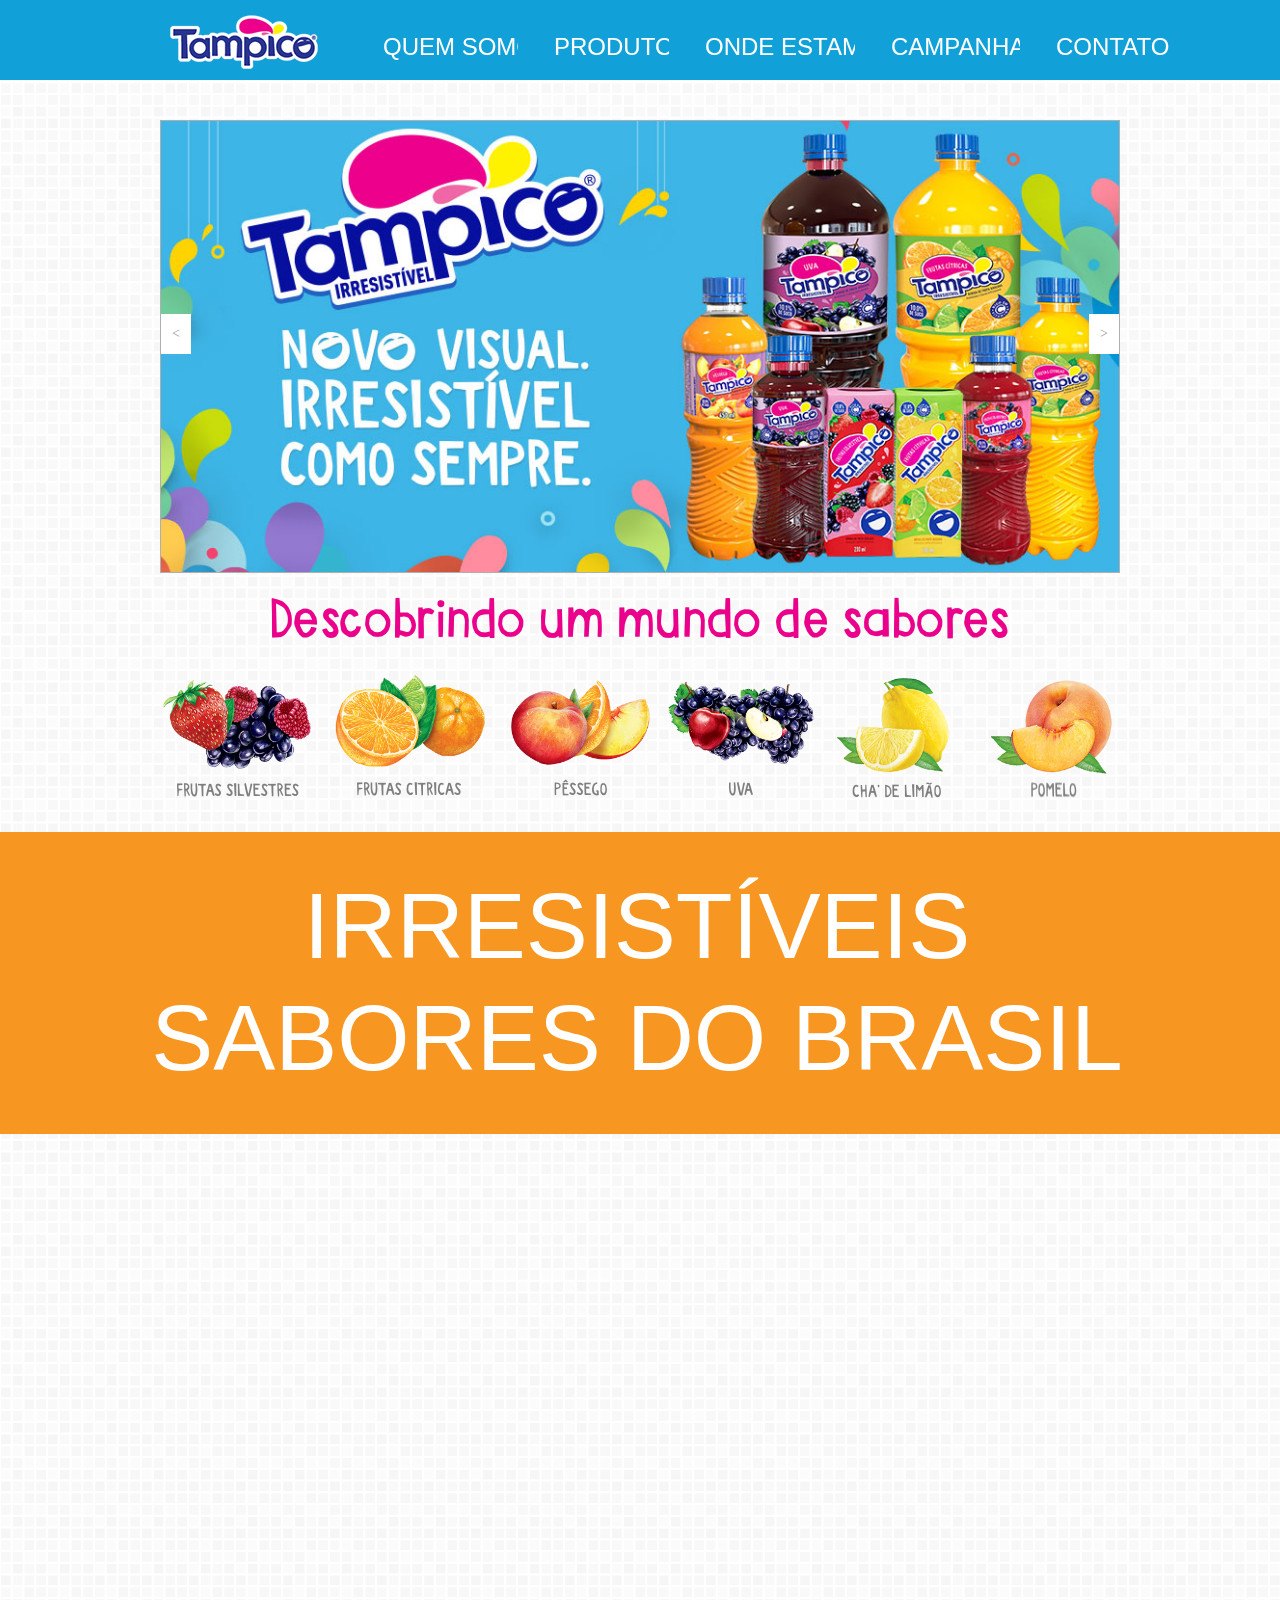
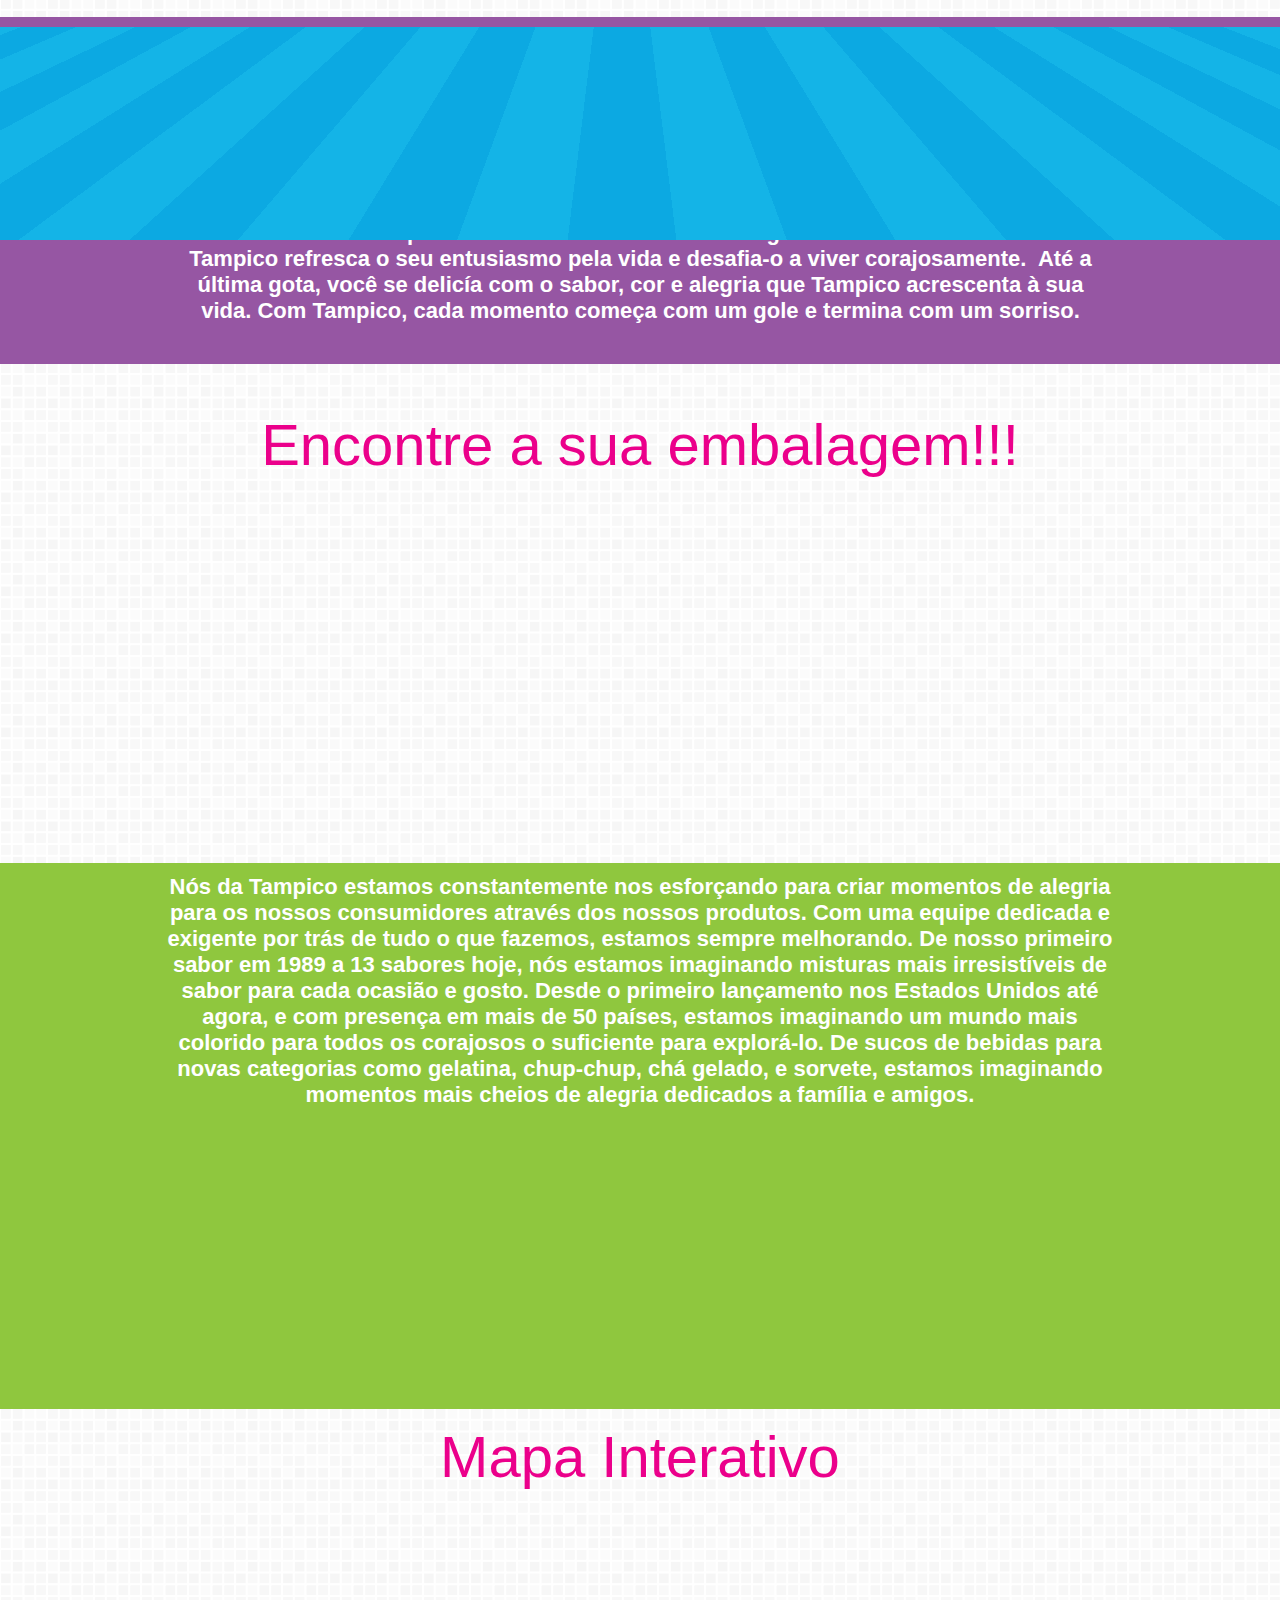
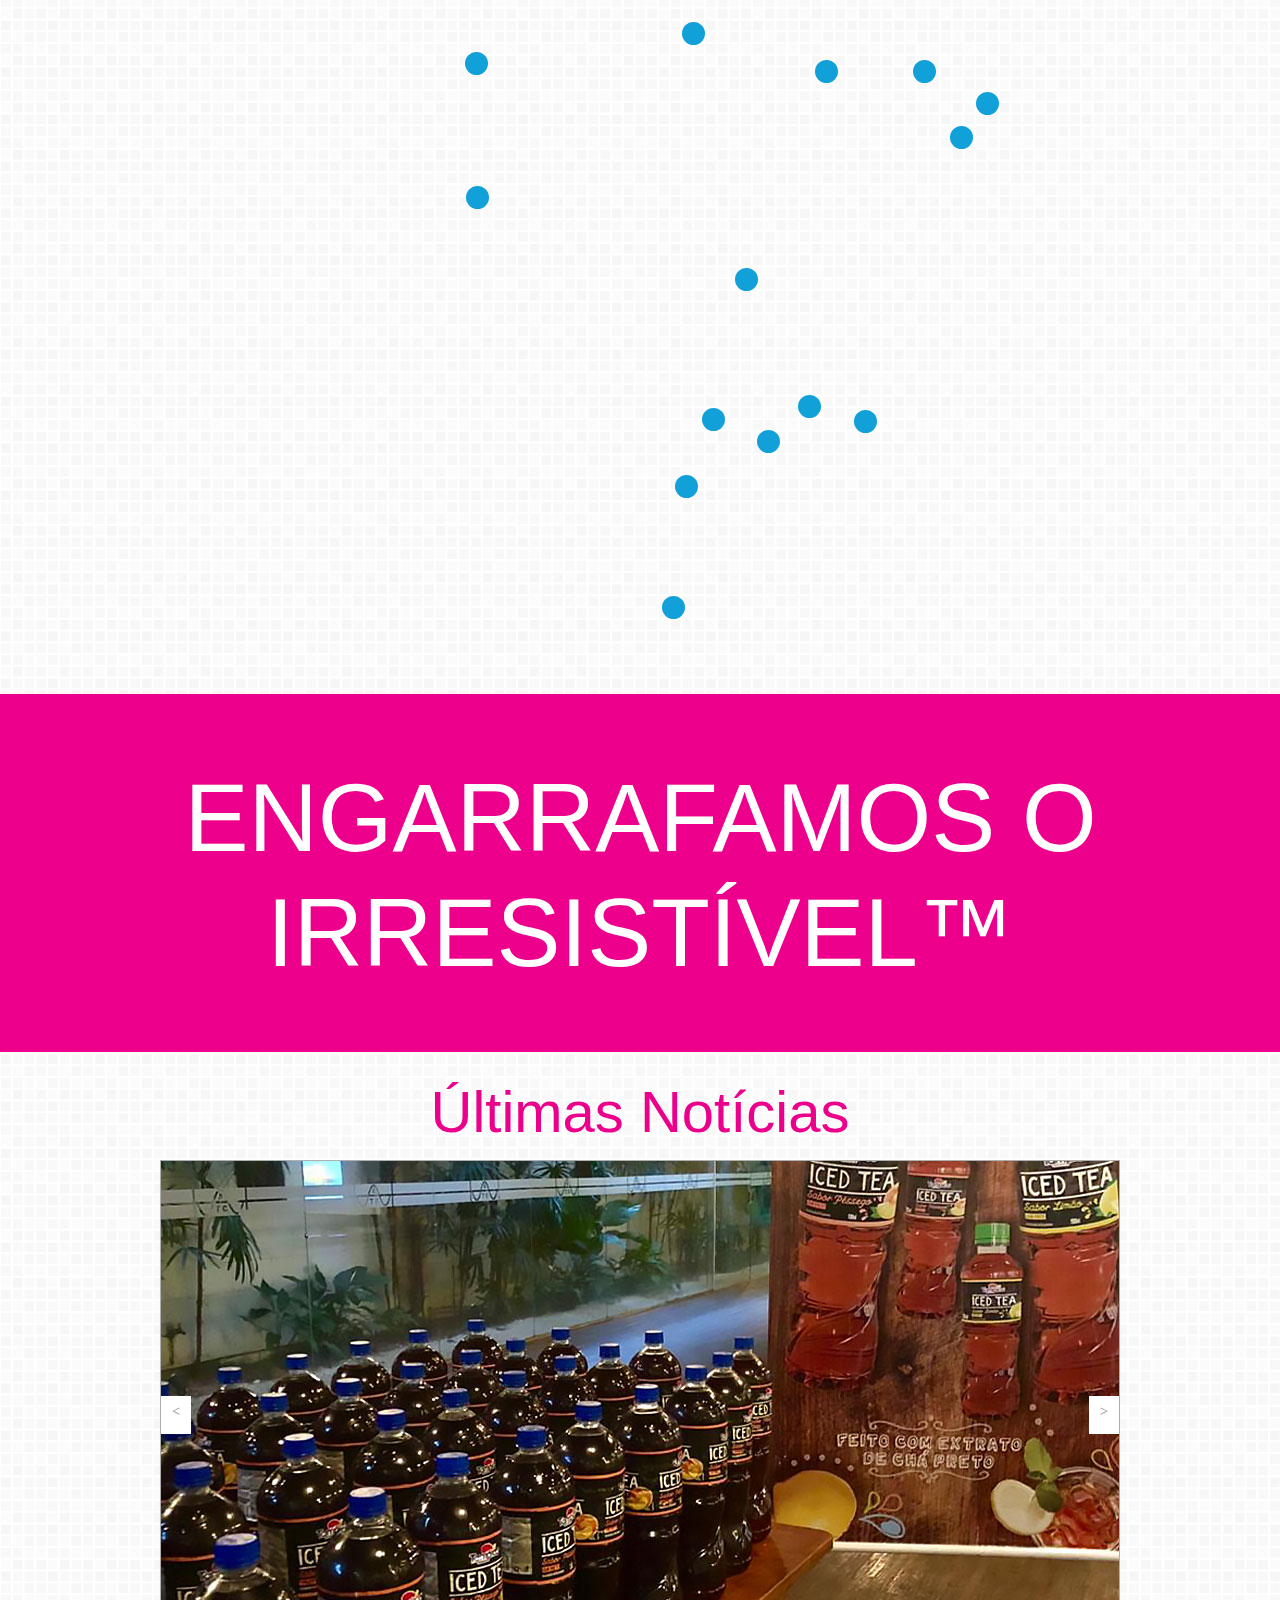
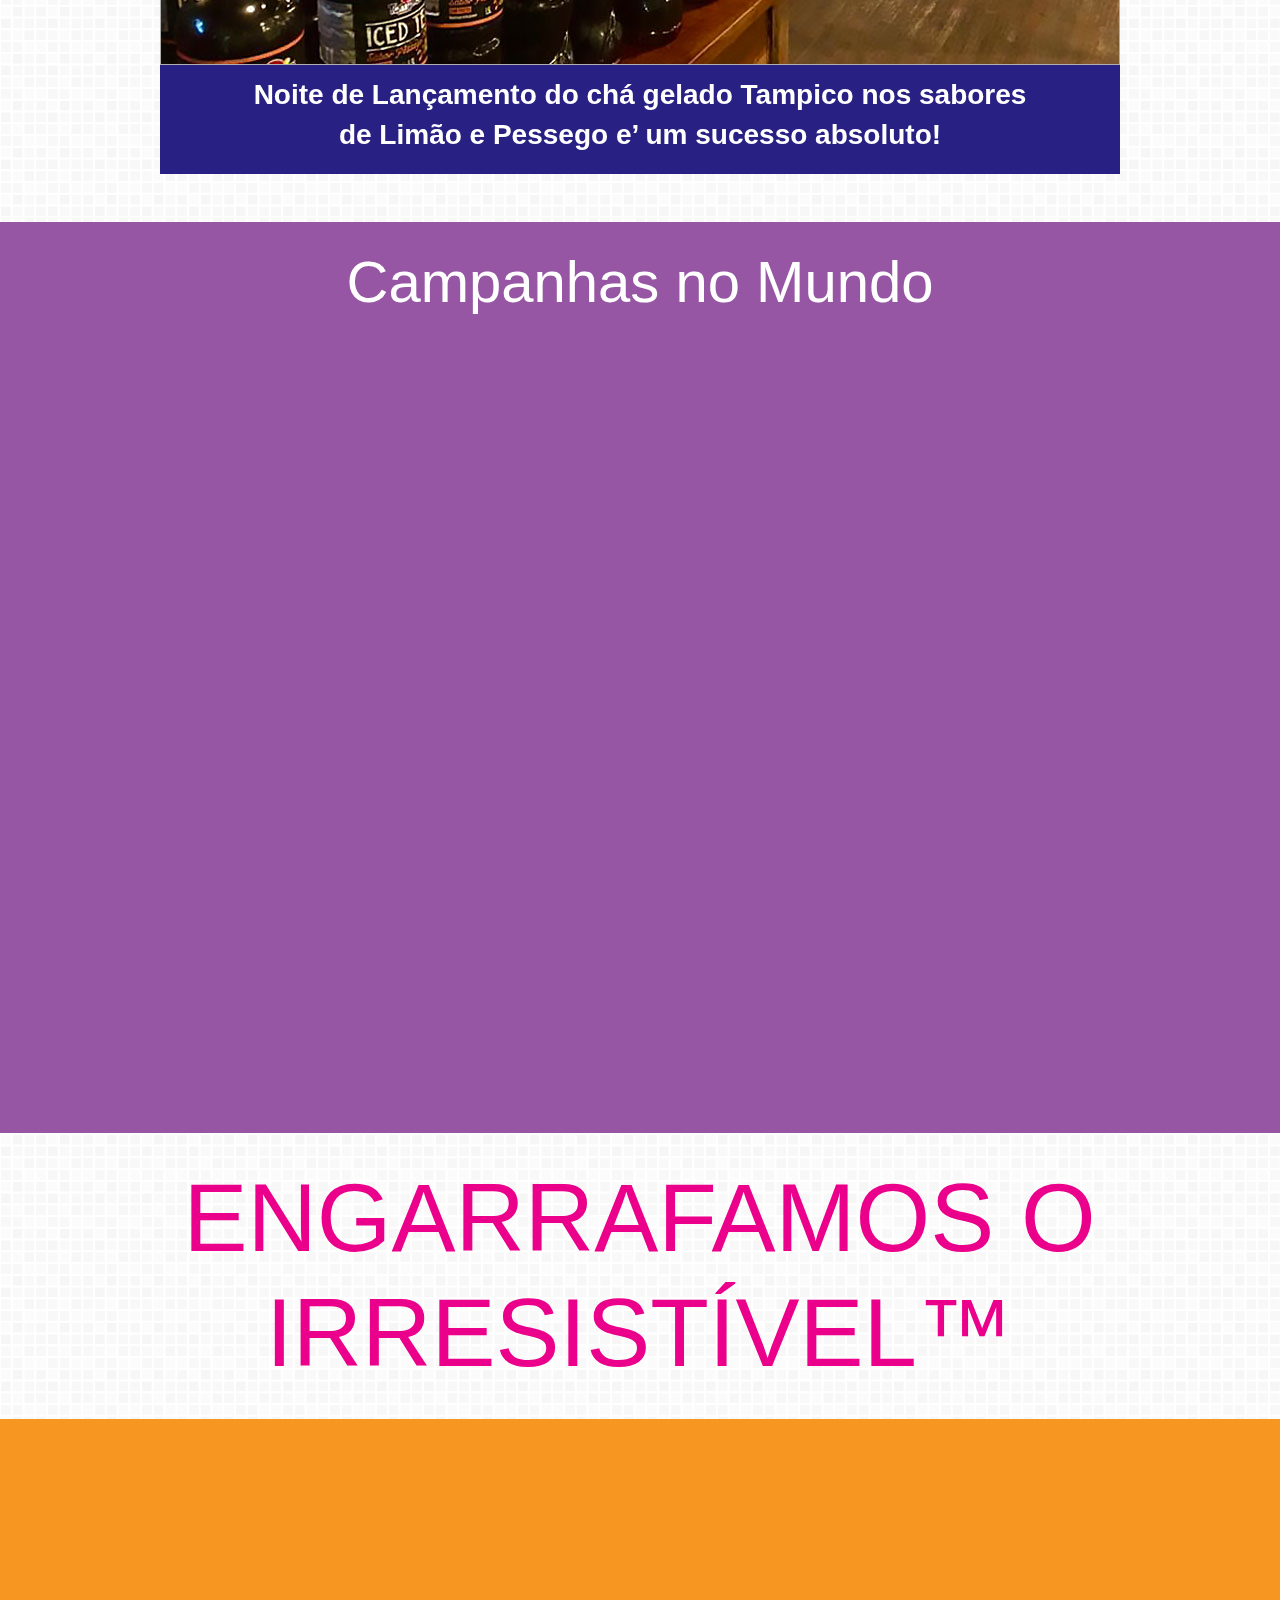
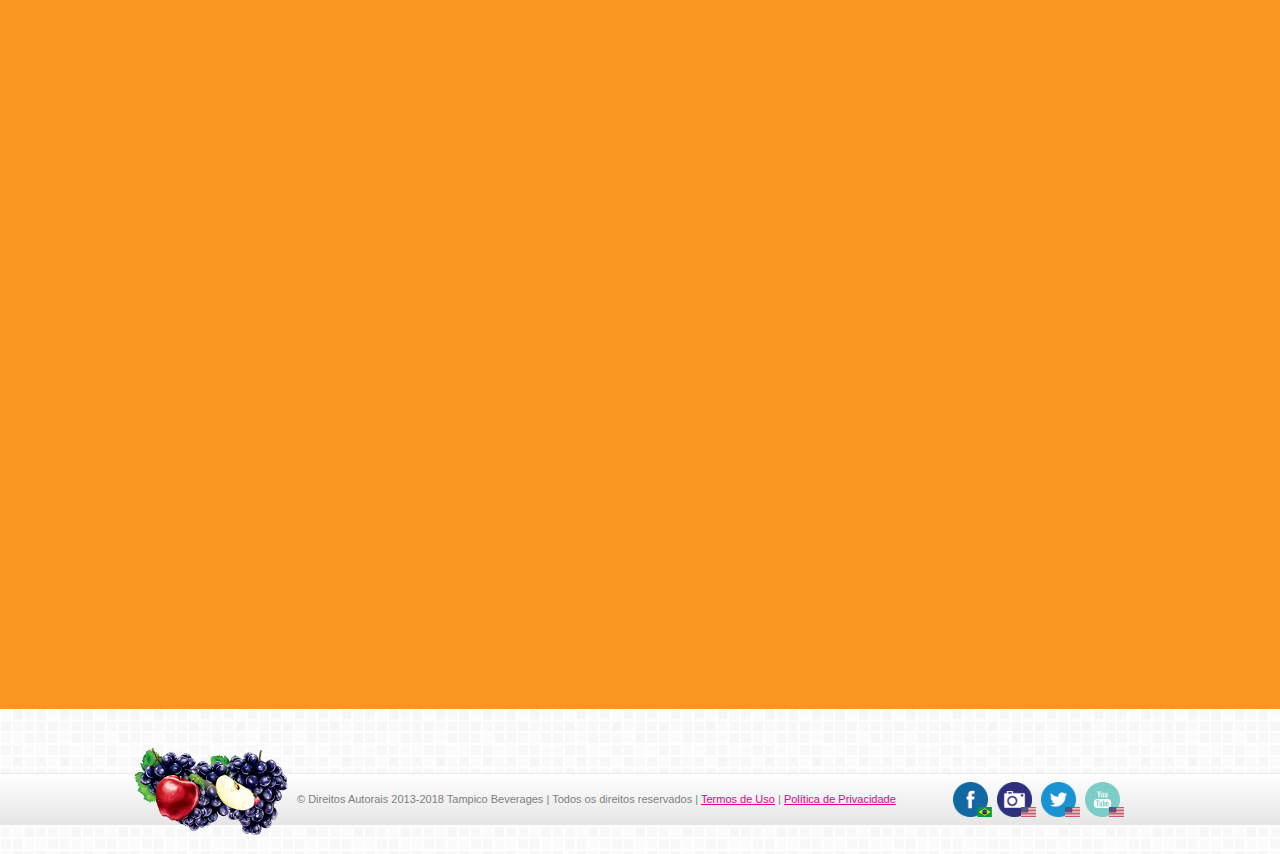
==== commit 68a8192a: "Add files via upload" ====
--- a/index.html
+++ b/index.html
@@ -6,309 +6,3471 @@
   <meta name="generator" content="2018.1.0.386"/>
   
   <script type="text/javascript">
-   // Update the 'nojs'/'js' class on the html node
+   // Redirect to phone/tablet as necessary
+(function(c,b,d){var a=function(){if(navigator.maxTouchPoints>1)return!0;if(window.matchMedia&&window.matchMedia("(-moz-touch-enabled)").matches)return!0;for(var a=["Webkit","Moz","O","ms","Khtml"],b=0,c=a.length;b<c;b++){var d=a[b]+"MaxTouchPoints";if(d in navigator&&navigator[d])return!0}try{return document.createEvent("TouchEvent"),!0}catch(f){}return!1}(),f=function(a){a+="=";for(var b=document.cookie.split(";"),c=0;c<b.length;c++){for(var d=b[c];d.charAt(0)==" ";)d=d.substring(1,d.length);if(d.indexOf(a)==
+0)return d.substring(a.length,d.length)}return null};if(f("inbrowserediting")!="true"){var h,f=f("devicelock");f=="phone"&&d?h=d:f=="tablet"&&b&&(h=b);if(f!=c&&!h)if(window.matchMedia)window.matchMedia("(max-device-width: 415px)").matches&&d?h=d:window.matchMedia("(max-device-width: 960px)").matches&&b&&a&&(h=b);else{var c=Math.min(screen.width,screen.height)/(window.devicePixelRatio||1),f=window.screen.systemXDPI||0,g=window.screen.systemYDPI||0,f=f>0&&g>0?Math.min(screen.width/f,screen.height/g):
+0;(c<=370||f!=0&&f<=3)&&d?h=d:c<=960&&b&&a&&(h=b)}if(h)document.location=h+(document.location.search||"")+(document.location.hash||""),document.write('<style type="text/css">body {visibility:hidden}</style>')}})("desktop","tablet/index.html","phone/index.html");
+
+// Update the 'nojs'/'js' class on the html node
 document.documentElement.className = document.documentElement.className.replace(/\bnojs\b/g, 'js');
 
 // Check that all required assets are uploaded and up-to-date
 if(typeof Muse == "undefined") window.Muse = {}; window.Muse.assets = {"required":["museutils.js", "museconfig.js", "webpro.js", "musewpslideshow.js", "jquery.museoverlay.js", "touchswipe.js", "jquery.watch.js", "jquery.musepolyfill.bgsize.js", "jquery.musemenu.js", "jquery.scrolleffects.js", "require.js", "index.css"], "outOfDate":[]};
 </script>
   
+  <link media="only screen and (max-width: 370px)" rel="alternate" href="http://tampico.com.br/phone/index.html"/>
+  <link media="only screen and (max-width: 960px)" rel="alternate" href="http://tampico.com.br/tablet/index.html"/>
   <link rel="shortcut icon" href="images/favicon.ico?crc=3912209808"/>
   <title>Home</title>
   <!-- CSS -->
-  <link rel="stylesheet" type="text/css" href="css/site_global.css?crc=4077683227"/>
-  <link rel="stylesheet" type="text/css" href="css/master_a-master.css?crc=511918160"/>
-  <link rel="stylesheet" type="text/css" href="css/index.css?crc=359301853" id="pagesheet"/>
-  <!-- IE-only CSS -->
-  <!--[if lt IE 9]>
-  <link rel="stylesheet" type="text/css" href="css/iefonts_index.css?crc=4211100785"/>
-  <![endif]-->
+  <link rel="stylesheet" type="text/css" href="css/site_global.css?crc=311557322"/>
+  <link rel="stylesheet" type="text/css" href="css/master_a-master.css?crc=4000952096"/>
+  <link rel="stylesheet" type="text/css" href="css/index.css?crc=159768550" id="pagesheet"/>
   <!-- Other scripts -->
   <script type="text/javascript">
    var __adobewebfontsappname__ = "muse";
 </script>
   <!-- JS includes -->
-  <script src="https://webfonts.creativecloud.com/arvo:n4,i4:all;bebas-neue:n4:all;lato:n7,n9,i4,n4:all;chivo:n4:all.js" type="text/javascript"></script>
+  <script src="https://webfonts.creativecloud.com/chivo:n4:all;arvo:n4:all;lato:n7:all;bebas-neue:n4:all.js" type="text/javascript"></script>
   <!--[if lt IE 9]>
   <script src="scripts/html5shiv.js?crc=4241844378" type="text/javascript"></script>
   <![endif]-->
     <!--HTML Widget code-->
-  <style type="text/css">#u14786.size_fluid_width_height iframe { position:absolute; left:0; top:0; }</style><style type="text/css">#u14791.size_fluid_width_height iframe { position:absolute; left:0; top:0; }</style><style type="text/css">#u14796.size_fluid_width_height iframe { position:absolute; left:0; top:0; }</style><style type="text/css">#u14797.size_fluid_width_height iframe { position:absolute; left:0; top:0; }</style>
+  
+
+
+
+<style type="text/css">
+ 
+.u5167qooqeetooltip {
+	position: fixed;
+	width: 50px;
+	height:50px;
+	cursor: pointer;
+}
+ 
+ 
+ 
+.circleu5167 {
+  background-color:transparent;
+  position: absolute; 
+  border-radius: 50%;
+  border: 3px solid #fff;
+  animation: QooQeePulse 2s infinite;
+  -webkit-animation: QooQeePulse 2s infinite; 
+  -webkit-transition: all ease-out;
+  transition: all ease-out;
+  border-color: #12A0D9;
+  left: calc(50% - 2.7px);
+  top: calc(50% - 3.6px);
+}
+#u5167:hover .circleu5167 {
+   border-color: #FFFFFF;
+}
+
+@keyframes QooQeePulse {
+0% { width:17px;height:17px;margin-left:calc(-17px / 2); margin-top:calc(-17px / 2);  opacity: 0; }
+10% { width:17px;height:17px;margin-left:calc(-17px / 2); margin-top:calc(-17px / 2);  opacity: 1; }
+100% { width:80px;height:80px;margin-left:-40px;margin-top:-40px;  opacity: 0; }
+}
+
+@-webkit-keyframes QooQeePulse {
+0% { width:17px;height:17px;margin-left:calc(-17px / 2); margin-top:calc(-17px / 2);  opacity: 0; }
+10% { width:17px;height:17px;margin-left:calc(-17px / 2); margin-top:calc(-17px / 2);  opacity: 1; }
+100% { width:80px;height:80px;margin-left:-40px;margin-top:-40px;  opacity: 0; }
+}
+.u5167qooqeetooltip-item {
+	width: 17px;
+	height: 17px;
+	-webkit-transform-origin: 50% 50%;
+	transform-origin: 50% 50%;
+	left: calc((40px - 17px) * 0.4);
+	top: calc((40px - 17px) * 0.4);
+	background-image: url("assets/plussign.png");
+	background-size: calc(17px / 1.9);
+	background-repeat: no-repeat;
+	background-position: center;
+	position: relative;
+	background-color: #12A0D9;
+	border-radius: 50%;
+	border: 3px solid #12A0D9;
+	-webkit-animation: QooQeepulse2 0.6s infinite alternate;
+	animation: QooQeepulse2 0.6s infinite alternate;
+	transition: all 1s;
+}
+
+#u5167:hover .u5167qooqeetooltip-item {
+ 
+	background-color: #FFFFFF;
+ 
+}
+ .u5167qooqeetooltip-item2 {
+background-color: transparent !important}
+ 
+
+@-webkit-keyframes QooQeepulse2 {
+	from { -webkit-transform: scale3d(0.5,0.5,1); }
+	to { -webkit-transform: scale3d(1,1,1); }
+}
+@keyframes QooQeepulse2 {
+	from { -webkit-transform: scale3d(0.5,0.5,1); transform: scale3d(0.5,0.5,1); }
+	to { -webkit-transform: scale3d(1,1,1); transform: scale3d(1,1,1); }
+	}
+.qooqeestay {
+  border-color: #FFFFFF !important;
+}
+.qooqeestay2 {
+  display: none;
+}
+
+#u5167:hover .u5167qooqeetooltip-item {
+     border-color: #FFFFFF;
+    transition:1s;
+    }
+.u5167qooqeetooltip-content {
+	position: absolute;
+	background: rgba(18,160,217, 0.9);
+ 
+	width: 253px;
+	bottom: 100%;
+ 
+	padding: 40px;
+	border-radius: 2px;
+	opacity: 0;
+	cursor: default;
+	pointer-events: none;
+ 
+	-webkit-font-smoothing: antialiased;
+	-webkit-transition: opacity 0.3s, -webkit-transform 0.3s;
+	transition: opacity 0.3s, transform 0.3s;
+}
+
+.u5167qooqeetooltipr .u5167qooqeetooltip-content {
+	left: calc(17px + 45px);
+		bottom: 40px;
+	-webkit-transform-origin: -2em 50%;
+	transform-origin: -2em 50%;
+	-webkit-transform: translate3d(0,50%,0) rotate3d(1,1,1,30deg);
+	transform: translate3d(0,50%,0) rotate3d(1,1,1,30deg);
+}
+
+.u5167qooqeetooltipc .u5167qooqeetooltip-content {
+		right: calc(17px + 45px);
+		bottom: 40px;
+	-webkit-transform-origin: calc(100% + 2em) 50%;
+	transform-origin: calc(100% + 2em) 50%;
+	-webkit-transform: translate3d(0,50%,0) rotate3d(1,1,1,-30deg);
+	transform: translate3d(0,50%,0) rotate3d(1,1,1,-30deg);
+}
+.u5167qooqeetooltipb .u5167qooqeetooltip-content {
+
+    right: calc((-253px / 2) - 15px );
+ 
+	-webkit-transform-origin:  50%;
+	transform-origin: 50%;
+	-webkit-transform: translate3d(0,50%,0) rotate3d(1,1,1,-30deg);
+	transform: translate3d(0,50%,0) rotate3d(1,1,1,-30deg);
+}
+
+.u5167qooqeetooltipp .u5167qooqeetooltip-content {
+  right: calc((-253px / 2) - 15px );
+ 
+	-webkit-transform-origin:  50%;
+	transform-origin: 50%;
+	-webkit-transform: translate3d(0,50%,0) rotate3d(1,1,1,-30deg);
+	transform: translate3d(0,50%,0) rotate3d(1,1,1,-30deg);
+}
+
+#u5167:hover .u5167qooqeetooltip-content {
+	opacity: 1;
+	-webkit-transform: translate3d(0,50%,0) rotate3d(0,0,0,0);
+	transform: translate3d(0,50%,0) rotate3d(0,0,0,0);
+	pointer-events: auto;
+}
+
+/* Gap "bridge" and arrow */
+
+.u5167qooqeetooltip-content::before,
+.u5167qooqeetooltip-content::after {
+	content: '';
+	position: absolute;
+}
+.u5167tt {font-size: 28px; padding-bottom: 15px; color: #FFFFFF; line-height: 120%;}
+.u5167Qline {border-bottom: solid 3px #EB008B; width: 30px; padding-top: calc(28px / 3); position: absolute;}
+.u5167dd {font-size: 15px; padding-top: 10px; color: #FFFFFF; line-height: 120%;}
+.u5167qooqeetooltip-content::before {
+	height: 100%;
+	width: 3em;
+}
+
+.u5167qooqeetooltip-content::after {
+	width: 2em;
+	height: 2em;
+	top: 50%;
+	margin: -1em 0 0;
+	background: url(../img/u5167qooqeetooltip2.svg) no-repeat center center;
+	background-size: 100%;
+}
+
+.u5167qooqeetooltipr .u5167qooqeetooltip-content::before,
+.u5167qooqeetooltipr .u5167qooqeetooltip-content::after {
+	right: 99%; /* because of FF, otherwise we have a gap */
+}
+
+.u5167qooqeetooltipc .u5167qooqeetooltip-content::before,
+.u5167qooqeetooltipc .u5167qooqeetooltip-content::after {
+	left: 99%; /* because of FF, otherwise we have a gap */
+}
+
+.u5167qooqeetooltipc .u5167qooqeetooltip-content::after {
+	-webkit-transform: scale3d(-1,1,1);
+	transform: scale3d(-1,1,1);
+}
+
+.u5167qooqeetooltipp .u5167qooqeetooltip-content::before,
+.u5167qooqeetooltipp .u5167qooqeetooltip-content::after {
+	left: 99%; /* because of FF, otherwise we have a gap */
+}
+
+.u5167qooqeetooltipp .u5167qooqeetooltip-content::after {
+	-webkit-transform: scale3d(-1,1,1);
+	transform: scale3d(-1,1,1);
+}
+
+.u5167qooqeetooltipb .u5167qooqeetooltip-content::before,
+.u5167qooqeetooltipb .u5167qooqeetooltip-content::after {
+	left: 99%; /* because of FF, otherwise we have a gap */
+}
+
+.u5167qooqeetooltipb .u5167qooqeetooltip-content::after {
+	-webkit-transform: scale3d(-1,1,1);
+	transform: scale3d(-1,1,1);
+}
+ .u5167triangleb {
+ 
+  border: 10px solid transparent;
+  border-top-color: rgba(18,160,217, 0.9);
+  position: absolute;
+  bottom: -20px;
+  left: calc(50% - 13px);
+}
+ .u5167trianglep {
+  top: -20px;
+  border: 10px solid transparent;
+  border-bottom-color: rgba(18,160,217, 0.9);
+  position: absolute;
+  left: calc(50% - 13px);
+}
+ .u5167triangler {
+  top: calc(50% - (17px + 7px));
+  border: 10px solid transparent;
+  border-right-color: rgba(18,160,217, 0.9);
+  position: absolute;
+  left: -20px;
+}
+ .u5167trianglec {
+  top: calc(50% - (17px + 7px));
+  border: 10px solid transparent;
+  border-left-color: rgba(18,160,217, 0.9);
+  position: absolute;
+  right: -20px;
+}
+
+
+ 
+ </style>  
+   
+	
+
+
+
+<style type="text/css">
+ 
+.u5186qooqeetooltip {
+	position: fixed;
+	width: 50px;
+	height:50px;
+	cursor: pointer;
+}
+ 
+ 
+ 
+.circleu5186 {
+  background-color:transparent;
+  position: absolute; 
+  border-radius: 50%;
+  border: 3px solid #fff;
+  animation: QooQeePulse 2s infinite;
+  -webkit-animation: QooQeePulse 2s infinite; 
+  -webkit-transition: all ease-out;
+  transition: all ease-out;
+  border-color: #12A0D9;
+  left: calc(50% - 2.7px);
+  top: calc(50% - 3.6px);
+}
+#u5186:hover .circleu5186 {
+   border-color: #FFFFFF;
+}
+
+@keyframes QooQeePulse {
+0% { width:17px;height:17px;margin-left:calc(-17px / 2); margin-top:calc(-17px / 2);  opacity: 0; }
+10% { width:17px;height:17px;margin-left:calc(-17px / 2); margin-top:calc(-17px / 2);  opacity: 1; }
+100% { width:80px;height:80px;margin-left:-40px;margin-top:-40px;  opacity: 0; }
+}
+
+@-webkit-keyframes QooQeePulse {
+0% { width:17px;height:17px;margin-left:calc(-17px / 2); margin-top:calc(-17px / 2);  opacity: 0; }
+10% { width:17px;height:17px;margin-left:calc(-17px / 2); margin-top:calc(-17px / 2);  opacity: 1; }
+100% { width:80px;height:80px;margin-left:-40px;margin-top:-40px;  opacity: 0; }
+}
+.u5186qooqeetooltip-item {
+	width: 17px;
+	height: 17px;
+	-webkit-transform-origin: 50% 50%;
+	transform-origin: 50% 50%;
+	left: calc((40px - 17px) * 0.4);
+	top: calc((40px - 17px) * 0.4);
+	background-image: url("assets/plussign.png");
+	background-size: calc(17px / 1.9);
+	background-repeat: no-repeat;
+	background-position: center;
+	position: relative;
+	background-color: #12A0D9;
+	border-radius: 50%;
+	border: 3px solid #12A0D9;
+	-webkit-animation: QooQeepulse2 0.6s infinite alternate;
+	animation: QooQeepulse2 0.6s infinite alternate;
+	transition: all 1s;
+}
+
+#u5186:hover .u5186qooqeetooltip-item {
+ 
+	background-color: #FFFFFF;
+ 
+}
+ .u5186qooqeetooltip-item2 {
+background-color: transparent !important}
+ 
+
+@-webkit-keyframes QooQeepulse2 {
+	from { -webkit-transform: scale3d(0.5,0.5,1); }
+	to { -webkit-transform: scale3d(1,1,1); }
+}
+@keyframes QooQeepulse2 {
+	from { -webkit-transform: scale3d(0.5,0.5,1); transform: scale3d(0.5,0.5,1); }
+	to { -webkit-transform: scale3d(1,1,1); transform: scale3d(1,1,1); }
+	}
+.qooqeestay {
+  border-color: #FFFFFF !important;
+}
+.qooqeestay2 {
+  display: none;
+}
+
+#u5186:hover .u5186qooqeetooltip-item {
+     border-color: #FFFFFF;
+    transition:1s;
+    }
+.u5186qooqeetooltip-content {
+	position: absolute;
+	background: rgba(18,160,217, 0.9);
+ 
+	width: 253px;
+	bottom: 100%;
+ 
+	padding: 40px;
+	border-radius: 2px;
+	opacity: 0;
+	cursor: default;
+	pointer-events: none;
+ 
+	-webkit-font-smoothing: antialiased;
+	-webkit-transition: opacity 0.3s, -webkit-transform 0.3s;
+	transition: opacity 0.3s, transform 0.3s;
+}
+
+.u5186qooqeetooltipr .u5186qooqeetooltip-content {
+	left: calc(17px + 45px);
+		bottom: 40px;
+	-webkit-transform-origin: -2em 50%;
+	transform-origin: -2em 50%;
+	-webkit-transform: translate3d(0,50%,0) rotate3d(1,1,1,30deg);
+	transform: translate3d(0,50%,0) rotate3d(1,1,1,30deg);
+}
+
+.u5186qooqeetooltipc .u5186qooqeetooltip-content {
+		right: calc(17px + 45px);
+		bottom: 40px;
+	-webkit-transform-origin: calc(100% + 2em) 50%;
+	transform-origin: calc(100% + 2em) 50%;
+	-webkit-transform: translate3d(0,50%,0) rotate3d(1,1,1,-30deg);
+	transform: translate3d(0,50%,0) rotate3d(1,1,1,-30deg);
+}
+.u5186qooqeetooltipb .u5186qooqeetooltip-content {
+
+    right: calc((-253px / 2) - 15px );
+ 
+	-webkit-transform-origin:  50%;
+	transform-origin: 50%;
+	-webkit-transform: translate3d(0,50%,0) rotate3d(1,1,1,-30deg);
+	transform: translate3d(0,50%,0) rotate3d(1,1,1,-30deg);
+}
+
+.u5186qooqeetooltipp .u5186qooqeetooltip-content {
+  right: calc((-253px / 2) - 15px );
+ 
+	-webkit-transform-origin:  50%;
+	transform-origin: 50%;
+	-webkit-transform: translate3d(0,50%,0) rotate3d(1,1,1,-30deg);
+	transform: translate3d(0,50%,0) rotate3d(1,1,1,-30deg);
+}
+
+#u5186:hover .u5186qooqeetooltip-content {
+	opacity: 1;
+	-webkit-transform: translate3d(0,50%,0) rotate3d(0,0,0,0);
+	transform: translate3d(0,50%,0) rotate3d(0,0,0,0);
+	pointer-events: auto;
+}
+
+/* Gap "bridge" and arrow */
+
+.u5186qooqeetooltip-content::before,
+.u5186qooqeetooltip-content::after {
+	content: '';
+	position: absolute;
+}
+.u5186tt {font-size: 28px; padding-bottom: 15px; color: #FFFFFF; line-height: 120%;}
+.u5186Qline {border-bottom: solid 3px #EB008B; width: 30px; padding-top: calc(28px / 3); position: absolute;}
+.u5186dd {font-size: 15px; padding-top: 10px; color: #FFFFFF; line-height: 120%;}
+.u5186qooqeetooltip-content::before {
+	height: 100%;
+	width: 3em;
+}
+
+.u5186qooqeetooltip-content::after {
+	width: 2em;
+	height: 2em;
+	top: 50%;
+	margin: -1em 0 0;
+	background: url(../img/u5186qooqeetooltip2.svg) no-repeat center center;
+	background-size: 100%;
+}
+
+.u5186qooqeetooltipr .u5186qooqeetooltip-content::before,
+.u5186qooqeetooltipr .u5186qooqeetooltip-content::after {
+	right: 99%; /* because of FF, otherwise we have a gap */
+}
+
+.u5186qooqeetooltipc .u5186qooqeetooltip-content::before,
+.u5186qooqeetooltipc .u5186qooqeetooltip-content::after {
+	left: 99%; /* because of FF, otherwise we have a gap */
+}
+
+.u5186qooqeetooltipc .u5186qooqeetooltip-content::after {
+	-webkit-transform: scale3d(-1,1,1);
+	transform: scale3d(-1,1,1);
+}
+
+.u5186qooqeetooltipp .u5186qooqeetooltip-content::before,
+.u5186qooqeetooltipp .u5186qooqeetooltip-content::after {
+	left: 99%; /* because of FF, otherwise we have a gap */
+}
+
+.u5186qooqeetooltipp .u5186qooqeetooltip-content::after {
+	-webkit-transform: scale3d(-1,1,1);
+	transform: scale3d(-1,1,1);
+}
+
+.u5186qooqeetooltipb .u5186qooqeetooltip-content::before,
+.u5186qooqeetooltipb .u5186qooqeetooltip-content::after {
+	left: 99%; /* because of FF, otherwise we have a gap */
+}
+
+.u5186qooqeetooltipb .u5186qooqeetooltip-content::after {
+	-webkit-transform: scale3d(-1,1,1);
+	transform: scale3d(-1,1,1);
+}
+ .u5186triangleb {
+ 
+  border: 10px solid transparent;
+  border-top-color: rgba(18,160,217, 0.9);
+  position: absolute;
+  bottom: -20px;
+  left: calc(50% - 13px);
+}
+ .u5186trianglep {
+  top: -20px;
+  border: 10px solid transparent;
+  border-bottom-color: rgba(18,160,217, 0.9);
+  position: absolute;
+  left: calc(50% - 13px);
+}
+ .u5186triangler {
+  top: calc(50% - (17px + 7px));
+  border: 10px solid transparent;
+  border-right-color: rgba(18,160,217, 0.9);
+  position: absolute;
+  left: -20px;
+}
+ .u5186trianglec {
+  top: calc(50% - (17px + 7px));
+  border: 10px solid transparent;
+  border-left-color: rgba(18,160,217, 0.9);
+  position: absolute;
+  right: -20px;
+}
+
+
+ 
+ </style>  
+   
+	
+
+
+
+<style type="text/css">
+ 
+.u5172qooqeetooltip {
+	position: fixed;
+	width: 50px;
+	height:50px;
+	cursor: pointer;
+}
+ 
+ 
+ 
+.circleu5172 {
+  background-color:transparent;
+  position: absolute; 
+  border-radius: 50%;
+  border: 3px solid #fff;
+  animation: QooQeePulse 2s infinite;
+  -webkit-animation: QooQeePulse 2s infinite; 
+  -webkit-transition: all ease-out;
+  transition: all ease-out;
+  border-color: #12A0D9;
+  left: calc(50% - 2.7px);
+  top: calc(50% - 3.6px);
+}
+#u5172:hover .circleu5172 {
+   border-color: #FFFFFF;
+}
+
+@keyframes QooQeePulse {
+0% { width:17px;height:17px;margin-left:calc(-17px / 2); margin-top:calc(-17px / 2);  opacity: 0; }
+10% { width:17px;height:17px;margin-left:calc(-17px / 2); margin-top:calc(-17px / 2);  opacity: 1; }
+100% { width:80px;height:80px;margin-left:-40px;margin-top:-40px;  opacity: 0; }
+}
+
+@-webkit-keyframes QooQeePulse {
+0% { width:17px;height:17px;margin-left:calc(-17px / 2); margin-top:calc(-17px / 2);  opacity: 0; }
+10% { width:17px;height:17px;margin-left:calc(-17px / 2); margin-top:calc(-17px / 2);  opacity: 1; }
+100% { width:80px;height:80px;margin-left:-40px;margin-top:-40px;  opacity: 0; }
+}
+.u5172qooqeetooltip-item {
+	width: 17px;
+	height: 17px;
+	-webkit-transform-origin: 50% 50%;
+	transform-origin: 50% 50%;
+	left: calc((40px - 17px) * 0.4);
+	top: calc((40px - 17px) * 0.4);
+	background-image: url("assets/plussign.png");
+	background-size: calc(17px / 1.9);
+	background-repeat: no-repeat;
+	background-position: center;
+	position: relative;
+	background-color: #12A0D9;
+	border-radius: 50%;
+	border: 3px solid #12A0D9;
+	-webkit-animation: QooQeepulse2 0.6s infinite alternate;
+	animation: QooQeepulse2 0.6s infinite alternate;
+	transition: all 1s;
+}
+
+#u5172:hover .u5172qooqeetooltip-item {
+ 
+	background-color: #FFFFFF;
+ 
+}
+ .u5172qooqeetooltip-item2 {
+background-color: transparent !important}
+ 
+
+@-webkit-keyframes QooQeepulse2 {
+	from { -webkit-transform: scale3d(0.5,0.5,1); }
+	to { -webkit-transform: scale3d(1,1,1); }
+}
+@keyframes QooQeepulse2 {
+	from { -webkit-transform: scale3d(0.5,0.5,1); transform: scale3d(0.5,0.5,1); }
+	to { -webkit-transform: scale3d(1,1,1); transform: scale3d(1,1,1); }
+	}
+.qooqeestay {
+  border-color: #FFFFFF !important;
+}
+.qooqeestay2 {
+  display: none;
+}
+
+#u5172:hover .u5172qooqeetooltip-item {
+     border-color: #FFFFFF;
+    transition:1s;
+    }
+.u5172qooqeetooltip-content {
+	position: absolute;
+	background: rgba(18,160,217, 0.9);
+ 
+	width: 253px;
+	bottom: 100%;
+ 
+	padding: 40px;
+	border-radius: 2px;
+	opacity: 0;
+	cursor: default;
+	pointer-events: none;
+ 
+	-webkit-font-smoothing: antialiased;
+	-webkit-transition: opacity 0.3s, -webkit-transform 0.3s;
+	transition: opacity 0.3s, transform 0.3s;
+}
+
+.u5172qooqeetooltipr .u5172qooqeetooltip-content {
+	left: calc(17px + 45px);
+		bottom: 40px;
+	-webkit-transform-origin: -2em 50%;
+	transform-origin: -2em 50%;
+	-webkit-transform: translate3d(0,50%,0) rotate3d(1,1,1,30deg);
+	transform: translate3d(0,50%,0) rotate3d(1,1,1,30deg);
+}
+
+.u5172qooqeetooltipc .u5172qooqeetooltip-content {
+		right: calc(17px + 45px);
+		bottom: 40px;
+	-webkit-transform-origin: calc(100% + 2em) 50%;
+	transform-origin: calc(100% + 2em) 50%;
+	-webkit-transform: translate3d(0,50%,0) rotate3d(1,1,1,-30deg);
+	transform: translate3d(0,50%,0) rotate3d(1,1,1,-30deg);
+}
+.u5172qooqeetooltipb .u5172qooqeetooltip-content {
+
+    right: calc((-253px / 2) - 15px );
+ 
+	-webkit-transform-origin:  50%;
+	transform-origin: 50%;
+	-webkit-transform: translate3d(0,50%,0) rotate3d(1,1,1,-30deg);
+	transform: translate3d(0,50%,0) rotate3d(1,1,1,-30deg);
+}
+
+.u5172qooqeetooltipp .u5172qooqeetooltip-content {
+  right: calc((-253px / 2) - 15px );
+ 
+	-webkit-transform-origin:  50%;
+	transform-origin: 50%;
+	-webkit-transform: translate3d(0,50%,0) rotate3d(1,1,1,-30deg);
+	transform: translate3d(0,50%,0) rotate3d(1,1,1,-30deg);
+}
+
+#u5172:hover .u5172qooqeetooltip-content {
+	opacity: 1;
+	-webkit-transform: translate3d(0,50%,0) rotate3d(0,0,0,0);
+	transform: translate3d(0,50%,0) rotate3d(0,0,0,0);
+	pointer-events: auto;
+}
+
+/* Gap "bridge" and arrow */
+
+.u5172qooqeetooltip-content::before,
+.u5172qooqeetooltip-content::after {
+	content: '';
+	position: absolute;
+}
+.u5172tt {font-size: 28px; padding-bottom: 15px; color: #FFFFFF; line-height: 120%;}
+.u5172Qline {border-bottom: solid 3px #EB008B; width: 30px; padding-top: calc(28px / 3); position: absolute;}
+.u5172dd {font-size: 15px; padding-top: 10px; color: #FFFFFF; line-height: 120%;}
+.u5172qooqeetooltip-content::before {
+	height: 100%;
+	width: 3em;
+}
+
+.u5172qooqeetooltip-content::after {
+	width: 2em;
+	height: 2em;
+	top: 50%;
+	margin: -1em 0 0;
+	background: url(../img/u5172qooqeetooltip2.svg) no-repeat center center;
+	background-size: 100%;
+}
+
+.u5172qooqeetooltipr .u5172qooqeetooltip-content::before,
+.u5172qooqeetooltipr .u5172qooqeetooltip-content::after {
+	right: 99%; /* because of FF, otherwise we have a gap */
+}
+
+.u5172qooqeetooltipc .u5172qooqeetooltip-content::before,
+.u5172qooqeetooltipc .u5172qooqeetooltip-content::after {
+	left: 99%; /* because of FF, otherwise we have a gap */
+}
+
+.u5172qooqeetooltipc .u5172qooqeetooltip-content::after {
+	-webkit-transform: scale3d(-1,1,1);
+	transform: scale3d(-1,1,1);
+}
+
+.u5172qooqeetooltipp .u5172qooqeetooltip-content::before,
+.u5172qooqeetooltipp .u5172qooqeetooltip-content::after {
+	left: 99%; /* because of FF, otherwise we have a gap */
+}
+
+.u5172qooqeetooltipp .u5172qooqeetooltip-content::after {
+	-webkit-transform: scale3d(-1,1,1);
+	transform: scale3d(-1,1,1);
+}
+
+.u5172qooqeetooltipb .u5172qooqeetooltip-content::before,
+.u5172qooqeetooltipb .u5172qooqeetooltip-content::after {
+	left: 99%; /* because of FF, otherwise we have a gap */
+}
+
+.u5172qooqeetooltipb .u5172qooqeetooltip-content::after {
+	-webkit-transform: scale3d(-1,1,1);
+	transform: scale3d(-1,1,1);
+}
+ .u5172triangleb {
+ 
+  border: 10px solid transparent;
+  border-top-color: rgba(18,160,217, 0.9);
+  position: absolute;
+  bottom: -20px;
+  left: calc(50% - 13px);
+}
+ .u5172trianglep {
+  top: -20px;
+  border: 10px solid transparent;
+  border-bottom-color: rgba(18,160,217, 0.9);
+  position: absolute;
+  left: calc(50% - 13px);
+}
+ .u5172triangler {
+  top: calc(50% - (17px + 7px));
+  border: 10px solid transparent;
+  border-right-color: rgba(18,160,217, 0.9);
+  position: absolute;
+  left: -20px;
+}
+ .u5172trianglec {
+  top: calc(50% - (17px + 7px));
+  border: 10px solid transparent;
+  border-left-color: rgba(18,160,217, 0.9);
+  position: absolute;
+  right: -20px;
+}
+
+
+ 
+ </style>  
+   
+	
+
+
+
+<style type="text/css">
+ 
+.u5178qooqeetooltip {
+	position: fixed;
+	width: 50px;
+	height:50px;
+	cursor: pointer;
+}
+ 
+ 
+ 
+.circleu5178 {
+  background-color:transparent;
+  position: absolute; 
+  border-radius: 50%;
+  border: 3px solid #fff;
+  animation: QooQeePulse 2s infinite;
+  -webkit-animation: QooQeePulse 2s infinite; 
+  -webkit-transition: all ease-out;
+  transition: all ease-out;
+  border-color: #12A0D9;
+  left: calc(50% - 2.7px);
+  top: calc(50% - 3.6px);
+}
+#u5178:hover .circleu5178 {
+   border-color: #FFFFFF;
+}
+
+@keyframes QooQeePulse {
+0% { width:17px;height:17px;margin-left:calc(-17px / 2); margin-top:calc(-17px / 2);  opacity: 0; }
+10% { width:17px;height:17px;margin-left:calc(-17px / 2); margin-top:calc(-17px / 2);  opacity: 1; }
+100% { width:80px;height:80px;margin-left:-40px;margin-top:-40px;  opacity: 0; }
+}
+
+@-webkit-keyframes QooQeePulse {
+0% { width:17px;height:17px;margin-left:calc(-17px / 2); margin-top:calc(-17px / 2);  opacity: 0; }
+10% { width:17px;height:17px;margin-left:calc(-17px / 2); margin-top:calc(-17px / 2);  opacity: 1; }
+100% { width:80px;height:80px;margin-left:-40px;margin-top:-40px;  opacity: 0; }
+}
+.u5178qooqeetooltip-item {
+	width: 17px;
+	height: 17px;
+	-webkit-transform-origin: 50% 50%;
+	transform-origin: 50% 50%;
+	left: calc((40px - 17px) * 0.4);
+	top: calc((40px - 17px) * 0.4);
+	background-image: url("assets/plussign.png");
+	background-size: calc(17px / 1.9);
+	background-repeat: no-repeat;
+	background-position: center;
+	position: relative;
+	background-color: #12A0D9;
+	border-radius: 50%;
+	border: 3px solid #12A0D9;
+	-webkit-animation: QooQeepulse2 0.6s infinite alternate;
+	animation: QooQeepulse2 0.6s infinite alternate;
+	transition: all 1s;
+}
+
+#u5178:hover .u5178qooqeetooltip-item {
+ 
+	background-color: #FFFFFF;
+ 
+}
+ .u5178qooqeetooltip-item2 {
+background-color: transparent !important}
+ 
+
+@-webkit-keyframes QooQeepulse2 {
+	from { -webkit-transform: scale3d(0.5,0.5,1); }
+	to { -webkit-transform: scale3d(1,1,1); }
+}
+@keyframes QooQeepulse2 {
+	from { -webkit-transform: scale3d(0.5,0.5,1); transform: scale3d(0.5,0.5,1); }
+	to { -webkit-transform: scale3d(1,1,1); transform: scale3d(1,1,1); }
+	}
+.qooqeestay {
+  border-color: #FFFFFF !important;
+}
+.qooqeestay2 {
+  display: none;
+}
+
+#u5178:hover .u5178qooqeetooltip-item {
+     border-color: #FFFFFF;
+    transition:1s;
+    }
+.u5178qooqeetooltip-content {
+	position: absolute;
+	background: rgba(18,160,217, 0.9);
+ 
+	width: 253px;
+	bottom: 100%;
+ 
+	padding: 40px;
+	border-radius: 2px;
+	opacity: 0;
+	cursor: default;
+	pointer-events: none;
+ 
+	-webkit-font-smoothing: antialiased;
+	-webkit-transition: opacity 0.3s, -webkit-transform 0.3s;
+	transition: opacity 0.3s, transform 0.3s;
+}
+
+.u5178qooqeetooltipr .u5178qooqeetooltip-content {
+	left: calc(17px + 45px);
+		bottom: 40px;
+	-webkit-transform-origin: -2em 50%;
+	transform-origin: -2em 50%;
+	-webkit-transform: translate3d(0,50%,0) rotate3d(1,1,1,30deg);
+	transform: translate3d(0,50%,0) rotate3d(1,1,1,30deg);
+}
+
+.u5178qooqeetooltipc .u5178qooqeetooltip-content {
+		right: calc(17px + 45px);
+		bottom: 40px;
+	-webkit-transform-origin: calc(100% + 2em) 50%;
+	transform-origin: calc(100% + 2em) 50%;
+	-webkit-transform: translate3d(0,50%,0) rotate3d(1,1,1,-30deg);
+	transform: translate3d(0,50%,0) rotate3d(1,1,1,-30deg);
+}
+.u5178qooqeetooltipb .u5178qooqeetooltip-content {
+
+    right: calc((-253px / 2) - 15px );
+ 
+	-webkit-transform-origin:  50%;
+	transform-origin: 50%;
+	-webkit-transform: translate3d(0,50%,0) rotate3d(1,1,1,-30deg);
+	transform: translate3d(0,50%,0) rotate3d(1,1,1,-30deg);
+}
+
+.u5178qooqeetooltipp .u5178qooqeetooltip-content {
+  right: calc((-253px / 2) - 15px );
+ 
+	-webkit-transform-origin:  50%;
+	transform-origin: 50%;
+	-webkit-transform: translate3d(0,50%,0) rotate3d(1,1,1,-30deg);
+	transform: translate3d(0,50%,0) rotate3d(1,1,1,-30deg);
+}
+
+#u5178:hover .u5178qooqeetooltip-content {
+	opacity: 1;
+	-webkit-transform: translate3d(0,50%,0) rotate3d(0,0,0,0);
+	transform: translate3d(0,50%,0) rotate3d(0,0,0,0);
+	pointer-events: auto;
+}
+
+/* Gap "bridge" and arrow */
+
+.u5178qooqeetooltip-content::before,
+.u5178qooqeetooltip-content::after {
+	content: '';
+	position: absolute;
+}
+.u5178tt {font-size: 28px; padding-bottom: 15px; color: #FFFFFF; line-height: 120%;}
+.u5178Qline {border-bottom: solid 3px #EB008B; width: 30px; padding-top: calc(28px / 3); position: absolute;}
+.u5178dd {font-size: 15px; padding-top: 10px; color: #FFFFFF; line-height: 120%;}
+.u5178qooqeetooltip-content::before {
+	height: 100%;
+	width: 3em;
+}
+
+.u5178qooqeetooltip-content::after {
+	width: 2em;
+	height: 2em;
+	top: 50%;
+	margin: -1em 0 0;
+	background: url(../img/u5178qooqeetooltip2.svg) no-repeat center center;
+	background-size: 100%;
+}
+
+.u5178qooqeetooltipr .u5178qooqeetooltip-content::before,
+.u5178qooqeetooltipr .u5178qooqeetooltip-content::after {
+	right: 99%; /* because of FF, otherwise we have a gap */
+}
+
+.u5178qooqeetooltipc .u5178qooqeetooltip-content::before,
+.u5178qooqeetooltipc .u5178qooqeetooltip-content::after {
+	left: 99%; /* because of FF, otherwise we have a gap */
+}
+
+.u5178qooqeetooltipc .u5178qooqeetooltip-content::after {
+	-webkit-transform: scale3d(-1,1,1);
+	transform: scale3d(-1,1,1);
+}
+
+.u5178qooqeetooltipp .u5178qooqeetooltip-content::before,
+.u5178qooqeetooltipp .u5178qooqeetooltip-content::after {
+	left: 99%; /* because of FF, otherwise we have a gap */
+}
+
+.u5178qooqeetooltipp .u5178qooqeetooltip-content::after {
+	-webkit-transform: scale3d(-1,1,1);
+	transform: scale3d(-1,1,1);
+}
+
+.u5178qooqeetooltipb .u5178qooqeetooltip-content::before,
+.u5178qooqeetooltipb .u5178qooqeetooltip-content::after {
+	left: 99%; /* because of FF, otherwise we have a gap */
+}
+
+.u5178qooqeetooltipb .u5178qooqeetooltip-content::after {
+	-webkit-transform: scale3d(-1,1,1);
+	transform: scale3d(-1,1,1);
+}
+ .u5178triangleb {
+ 
+  border: 10px solid transparent;
+  border-top-color: rgba(18,160,217, 0.9);
+  position: absolute;
+  bottom: -20px;
+  left: calc(50% - 13px);
+}
+ .u5178trianglep {
+  top: -20px;
+  border: 10px solid transparent;
+  border-bottom-color: rgba(18,160,217, 0.9);
+  position: absolute;
+  left: calc(50% - 13px);
+}
+ .u5178triangler {
+  top: calc(50% - (17px + 7px));
+  border: 10px solid transparent;
+  border-right-color: rgba(18,160,217, 0.9);
+  position: absolute;
+  left: -20px;
+}
+ .u5178trianglec {
+  top: calc(50% - (17px + 7px));
+  border: 10px solid transparent;
+  border-left-color: rgba(18,160,217, 0.9);
+  position: absolute;
+  right: -20px;
+}
+
+
+ 
+ </style>  
+   
+	
+
+
+
+<style type="text/css">
+ 
+.u5184qooqeetooltip {
+	position: fixed;
+	width: 50px;
+	height:50px;
+	cursor: pointer;
+}
+ 
+ 
+ 
+.circleu5184 {
+  background-color:transparent;
+  position: absolute; 
+  border-radius: 50%;
+  border: 3px solid #fff;
+  animation: QooQeePulse 2s infinite;
+  -webkit-animation: QooQeePulse 2s infinite; 
+  -webkit-transition: all ease-out;
+  transition: all ease-out;
+  border-color: #12A0D9;
+  left: calc(50% - 2.7px);
+  top: calc(50% - 3.6px);
+}
+#u5184:hover .circleu5184 {
+   border-color: #FFFFFF;
+}
+
+@keyframes QooQeePulse {
+0% { width:17px;height:17px;margin-left:calc(-17px / 2); margin-top:calc(-17px / 2);  opacity: 0; }
+10% { width:17px;height:17px;margin-left:calc(-17px / 2); margin-top:calc(-17px / 2);  opacity: 1; }
+100% { width:80px;height:80px;margin-left:-40px;margin-top:-40px;  opacity: 0; }
+}
+
+@-webkit-keyframes QooQeePulse {
+0% { width:17px;height:17px;margin-left:calc(-17px / 2); margin-top:calc(-17px / 2);  opacity: 0; }
+10% { width:17px;height:17px;margin-left:calc(-17px / 2); margin-top:calc(-17px / 2);  opacity: 1; }
+100% { width:80px;height:80px;margin-left:-40px;margin-top:-40px;  opacity: 0; }
+}
+.u5184qooqeetooltip-item {
+	width: 17px;
+	height: 17px;
+	-webkit-transform-origin: 50% 50%;
+	transform-origin: 50% 50%;
+	left: calc((40px - 17px) * 0.4);
+	top: calc((40px - 17px) * 0.4);
+	background-image: url("assets/plussign.png");
+	background-size: calc(17px / 1.9);
+	background-repeat: no-repeat;
+	background-position: center;
+	position: relative;
+	background-color: #12A0D9;
+	border-radius: 50%;
+	border: 3px solid #12A0D9;
+	-webkit-animation: QooQeepulse2 0.6s infinite alternate;
+	animation: QooQeepulse2 0.6s infinite alternate;
+	transition: all 1s;
+}
+
+#u5184:hover .u5184qooqeetooltip-item {
+ 
+	background-color: #FFFFFF;
+ 
+}
+ .u5184qooqeetooltip-item2 {
+background-color: transparent !important}
+ 
+
+@-webkit-keyframes QooQeepulse2 {
+	from { -webkit-transform: scale3d(0.5,0.5,1); }
+	to { -webkit-transform: scale3d(1,1,1); }
+}
+@keyframes QooQeepulse2 {
+	from { -webkit-transform: scale3d(0.5,0.5,1); transform: scale3d(0.5,0.5,1); }
+	to { -webkit-transform: scale3d(1,1,1); transform: scale3d(1,1,1); }
+	}
+.qooqeestay {
+  border-color: #FFFFFF !important;
+}
+.qooqeestay2 {
+  display: none;
+}
+
+#u5184:hover .u5184qooqeetooltip-item {
+     border-color: #FFFFFF;
+    transition:1s;
+    }
+.u5184qooqeetooltip-content {
+	position: absolute;
+	background: rgba(18,160,217, 0.9);
+ 
+	width: 253px;
+	bottom: 100%;
+ 
+	padding: 40px;
+	border-radius: 2px;
+	opacity: 0;
+	cursor: default;
+	pointer-events: none;
+ 
+	-webkit-font-smoothing: antialiased;
+	-webkit-transition: opacity 0.3s, -webkit-transform 0.3s;
+	transition: opacity 0.3s, transform 0.3s;
+}
+
+.u5184qooqeetooltipr .u5184qooqeetooltip-content {
+	left: calc(17px + 45px);
+		bottom: 40px;
+	-webkit-transform-origin: -2em 50%;
+	transform-origin: -2em 50%;
+	-webkit-transform: translate3d(0,50%,0) rotate3d(1,1,1,30deg);
+	transform: translate3d(0,50%,0) rotate3d(1,1,1,30deg);
+}
+
+.u5184qooqeetooltipc .u5184qooqeetooltip-content {
+		right: calc(17px + 45px);
+		bottom: 40px;
+	-webkit-transform-origin: calc(100% + 2em) 50%;
+	transform-origin: calc(100% + 2em) 50%;
+	-webkit-transform: translate3d(0,50%,0) rotate3d(1,1,1,-30deg);
+	transform: translate3d(0,50%,0) rotate3d(1,1,1,-30deg);
+}
+.u5184qooqeetooltipb .u5184qooqeetooltip-content {
+
+    right: calc((-253px / 2) - 15px );
+ 
+	-webkit-transform-origin:  50%;
+	transform-origin: 50%;
+	-webkit-transform: translate3d(0,50%,0) rotate3d(1,1,1,-30deg);
+	transform: translate3d(0,50%,0) rotate3d(1,1,1,-30deg);
+}
+
+.u5184qooqeetooltipp .u5184qooqeetooltip-content {
+  right: calc((-253px / 2) - 15px );
+ 
+	-webkit-transform-origin:  50%;
+	transform-origin: 50%;
+	-webkit-transform: translate3d(0,50%,0) rotate3d(1,1,1,-30deg);
+	transform: translate3d(0,50%,0) rotate3d(1,1,1,-30deg);
+}
+
+#u5184:hover .u5184qooqeetooltip-content {
+	opacity: 1;
+	-webkit-transform: translate3d(0,50%,0) rotate3d(0,0,0,0);
+	transform: translate3d(0,50%,0) rotate3d(0,0,0,0);
+	pointer-events: auto;
+}
+
+/* Gap "bridge" and arrow */
+
+.u5184qooqeetooltip-content::before,
+.u5184qooqeetooltip-content::after {
+	content: '';
+	position: absolute;
+}
+.u5184tt {font-size: 28px; padding-bottom: 15px; color: #FFFFFF; line-height: 120%;}
+.u5184Qline {border-bottom: solid 3px #EB008B; width: 30px; padding-top: calc(28px / 3); position: absolute;}
+.u5184dd {font-size: 15px; padding-top: 10px; color: #FFFFFF; line-height: 120%;}
+.u5184qooqeetooltip-content::before {
+	height: 100%;
+	width: 3em;
+}
+
+.u5184qooqeetooltip-content::after {
+	width: 2em;
+	height: 2em;
+	top: 50%;
+	margin: -1em 0 0;
+	background: url(../img/u5184qooqeetooltip2.svg) no-repeat center center;
+	background-size: 100%;
+}
+
+.u5184qooqeetooltipr .u5184qooqeetooltip-content::before,
+.u5184qooqeetooltipr .u5184qooqeetooltip-content::after {
+	right: 99%; /* because of FF, otherwise we have a gap */
+}
+
+.u5184qooqeetooltipc .u5184qooqeetooltip-content::before,
+.u5184qooqeetooltipc .u5184qooqeetooltip-content::after {
+	left: 99%; /* because of FF, otherwise we have a gap */
+}
+
+.u5184qooqeetooltipc .u5184qooqeetooltip-content::after {
+	-webkit-transform: scale3d(-1,1,1);
+	transform: scale3d(-1,1,1);
+}
+
+.u5184qooqeetooltipp .u5184qooqeetooltip-content::before,
+.u5184qooqeetooltipp .u5184qooqeetooltip-content::after {
+	left: 99%; /* because of FF, otherwise we have a gap */
+}
+
+.u5184qooqeetooltipp .u5184qooqeetooltip-content::after {
+	-webkit-transform: scale3d(-1,1,1);
+	transform: scale3d(-1,1,1);
+}
+
+.u5184qooqeetooltipb .u5184qooqeetooltip-content::before,
+.u5184qooqeetooltipb .u5184qooqeetooltip-content::after {
+	left: 99%; /* because of FF, otherwise we have a gap */
+}
+
+.u5184qooqeetooltipb .u5184qooqeetooltip-content::after {
+	-webkit-transform: scale3d(-1,1,1);
+	transform: scale3d(-1,1,1);
+}
+ .u5184triangleb {
+ 
+  border: 10px solid transparent;
+  border-top-color: rgba(18,160,217, 0.9);
+  position: absolute;
+  bottom: -20px;
+  left: calc(50% - 13px);
+}
+ .u5184trianglep {
+  top: -20px;
+  border: 10px solid transparent;
+  border-bottom-color: rgba(18,160,217, 0.9);
+  position: absolute;
+  left: calc(50% - 13px);
+}
+ .u5184triangler {
+  top: calc(50% - (17px + 7px));
+  border: 10px solid transparent;
+  border-right-color: rgba(18,160,217, 0.9);
+  position: absolute;
+  left: -20px;
+}
+ .u5184trianglec {
+  top: calc(50% - (17px + 7px));
+  border: 10px solid transparent;
+  border-left-color: rgba(18,160,217, 0.9);
+  position: absolute;
+  right: -20px;
+}
+
+
+ 
+ </style>  
+   
+	
+
+
+
+<style type="text/css">
+ 
+.u5174qooqeetooltip {
+	position: fixed;
+	width: 50px;
+	height:50px;
+	cursor: pointer;
+}
+ 
+ 
+ 
+.circleu5174 {
+  background-color:transparent;
+  position: absolute; 
+  border-radius: 50%;
+  border: 3px solid #fff;
+  animation: QooQeePulse 2s infinite;
+  -webkit-animation: QooQeePulse 2s infinite; 
+  -webkit-transition: all ease-out;
+  transition: all ease-out;
+  border-color: #12A0D9;
+  left: calc(50% - 2.7px);
+  top: calc(50% - 3.6px);
+}
+#u5174:hover .circleu5174 {
+   border-color: #FFFFFF;
+}
+
+@keyframes QooQeePulse {
+0% { width:17px;height:17px;margin-left:calc(-17px / 2); margin-top:calc(-17px / 2);  opacity: 0; }
+10% { width:17px;height:17px;margin-left:calc(-17px / 2); margin-top:calc(-17px / 2);  opacity: 1; }
+100% { width:80px;height:80px;margin-left:-40px;margin-top:-40px;  opacity: 0; }
+}
+
+@-webkit-keyframes QooQeePulse {
+0% { width:17px;height:17px;margin-left:calc(-17px / 2); margin-top:calc(-17px / 2);  opacity: 0; }
+10% { width:17px;height:17px;margin-left:calc(-17px / 2); margin-top:calc(-17px / 2);  opacity: 1; }
+100% { width:80px;height:80px;margin-left:-40px;margin-top:-40px;  opacity: 0; }
+}
+.u5174qooqeetooltip-item {
+	width: 17px;
+	height: 17px;
+	-webkit-transform-origin: 50% 50%;
+	transform-origin: 50% 50%;
+	left: calc((40px - 17px) * 0.4);
+	top: calc((40px - 17px) * 0.4);
+	background-image: url("assets/plussign.png");
+	background-size: calc(17px / 1.9);
+	background-repeat: no-repeat;
+	background-position: center;
+	position: relative;
+	background-color: #12A0D9;
+	border-radius: 50%;
+	border: 3px solid #12A0D9;
+	-webkit-animation: QooQeepulse2 0.6s infinite alternate;
+	animation: QooQeepulse2 0.6s infinite alternate;
+	transition: all 1s;
+}
+
+#u5174:hover .u5174qooqeetooltip-item {
+ 
+	background-color: #FFFFFF;
+ 
+}
+ .u5174qooqeetooltip-item2 {
+background-color: transparent !important}
+ 
+
+@-webkit-keyframes QooQeepulse2 {
+	from { -webkit-transform: scale3d(0.5,0.5,1); }
+	to { -webkit-transform: scale3d(1,1,1); }
+}
+@keyframes QooQeepulse2 {
+	from { -webkit-transform: scale3d(0.5,0.5,1); transform: scale3d(0.5,0.5,1); }
+	to { -webkit-transform: scale3d(1,1,1); transform: scale3d(1,1,1); }
+	}
+.qooqeestay {
+  border-color: #FFFFFF !important;
+}
+.qooqeestay2 {
+  display: none;
+}
+
+#u5174:hover .u5174qooqeetooltip-item {
+     border-color: #FFFFFF;
+    transition:1s;
+    }
+.u5174qooqeetooltip-content {
+	position: absolute;
+	background: rgba(18,160,217, 0.9);
+ 
+	width: 253px;
+	bottom: 100%;
+ 
+	padding: 40px;
+	border-radius: 2px;
+	opacity: 0;
+	cursor: default;
+	pointer-events: none;
+ 
+	-webkit-font-smoothing: antialiased;
+	-webkit-transition: opacity 0.3s, -webkit-transform 0.3s;
+	transition: opacity 0.3s, transform 0.3s;
+}
+
+.u5174qooqeetooltipr .u5174qooqeetooltip-content {
+	left: calc(17px + 45px);
+		bottom: 40px;
+	-webkit-transform-origin: -2em 50%;
+	transform-origin: -2em 50%;
+	-webkit-transform: translate3d(0,50%,0) rotate3d(1,1,1,30deg);
+	transform: translate3d(0,50%,0) rotate3d(1,1,1,30deg);
+}
+
+.u5174qooqeetooltipc .u5174qooqeetooltip-content {
+		right: calc(17px + 45px);
+		bottom: 40px;
+	-webkit-transform-origin: calc(100% + 2em) 50%;
+	transform-origin: calc(100% + 2em) 50%;
+	-webkit-transform: translate3d(0,50%,0) rotate3d(1,1,1,-30deg);
+	transform: translate3d(0,50%,0) rotate3d(1,1,1,-30deg);
+}
+.u5174qooqeetooltipb .u5174qooqeetooltip-content {
+
+    right: calc((-253px / 2) - 15px );
+ 
+	-webkit-transform-origin:  50%;
+	transform-origin: 50%;
+	-webkit-transform: translate3d(0,50%,0) rotate3d(1,1,1,-30deg);
+	transform: translate3d(0,50%,0) rotate3d(1,1,1,-30deg);
+}
+
+.u5174qooqeetooltipp .u5174qooqeetooltip-content {
+  right: calc((-253px / 2) - 15px );
+ 
+	-webkit-transform-origin:  50%;
+	transform-origin: 50%;
+	-webkit-transform: translate3d(0,50%,0) rotate3d(1,1,1,-30deg);
+	transform: translate3d(0,50%,0) rotate3d(1,1,1,-30deg);
+}
+
+#u5174:hover .u5174qooqeetooltip-content {
+	opacity: 1;
+	-webkit-transform: translate3d(0,50%,0) rotate3d(0,0,0,0);
+	transform: translate3d(0,50%,0) rotate3d(0,0,0,0);
+	pointer-events: auto;
+}
+
+/* Gap "bridge" and arrow */
+
+.u5174qooqeetooltip-content::before,
+.u5174qooqeetooltip-content::after {
+	content: '';
+	position: absolute;
+}
+.u5174tt {font-size: 28px; padding-bottom: 15px; color: #FFFFFF; line-height: 120%;}
+.u5174Qline {border-bottom: solid 3px #EB008B; width: 30px; padding-top: calc(28px / 3); position: absolute;}
+.u5174dd {font-size: 15px; padding-top: 10px; color: #FFFFFF; line-height: 120%;}
+.u5174qooqeetooltip-content::before {
+	height: 100%;
+	width: 3em;
+}
+
+.u5174qooqeetooltip-content::after {
+	width: 2em;
+	height: 2em;
+	top: 50%;
+	margin: -1em 0 0;
+	background: url(../img/u5174qooqeetooltip2.svg) no-repeat center center;
+	background-size: 100%;
+}
+
+.u5174qooqeetooltipr .u5174qooqeetooltip-content::before,
+.u5174qooqeetooltipr .u5174qooqeetooltip-content::after {
+	right: 99%; /* because of FF, otherwise we have a gap */
+}
+
+.u5174qooqeetooltipc .u5174qooqeetooltip-content::before,
+.u5174qooqeetooltipc .u5174qooqeetooltip-content::after {
+	left: 99%; /* because of FF, otherwise we have a gap */
+}
+
+.u5174qooqeetooltipc .u5174qooqeetooltip-content::after {
+	-webkit-transform: scale3d(-1,1,1);
+	transform: scale3d(-1,1,1);
+}
+
+.u5174qooqeetooltipp .u5174qooqeetooltip-content::before,
+.u5174qooqeetooltipp .u5174qooqeetooltip-content::after {
+	left: 99%; /* because of FF, otherwise we have a gap */
+}
+
+.u5174qooqeetooltipp .u5174qooqeetooltip-content::after {
+	-webkit-transform: scale3d(-1,1,1);
+	transform: scale3d(-1,1,1);
+}
+
+.u5174qooqeetooltipb .u5174qooqeetooltip-content::before,
+.u5174qooqeetooltipb .u5174qooqeetooltip-content::after {
+	left: 99%; /* because of FF, otherwise we have a gap */
+}
+
+.u5174qooqeetooltipb .u5174qooqeetooltip-content::after {
+	-webkit-transform: scale3d(-1,1,1);
+	transform: scale3d(-1,1,1);
+}
+ .u5174triangleb {
+ 
+  border: 10px solid transparent;
+  border-top-color: rgba(18,160,217, 0.9);
+  position: absolute;
+  bottom: -20px;
+  left: calc(50% - 13px);
+}
+ .u5174trianglep {
+  top: -20px;
+  border: 10px solid transparent;
+  border-bottom-color: rgba(18,160,217, 0.9);
+  position: absolute;
+  left: calc(50% - 13px);
+}
+ .u5174triangler {
+  top: calc(50% - (17px + 7px));
+  border: 10px solid transparent;
+  border-right-color: rgba(18,160,217, 0.9);
+  position: absolute;
+  left: -20px;
+}
+ .u5174trianglec {
+  top: calc(50% - (17px + 7px));
+  border: 10px solid transparent;
+  border-left-color: rgba(18,160,217, 0.9);
+  position: absolute;
+  right: -20px;
+}
+
+
+ 
+ </style>  
+   
+	
+
+
+
+<style type="text/css">
+ 
+.u5176qooqeetooltip {
+	position: fixed;
+	width: 50px;
+	height:50px;
+	cursor: pointer;
+}
+ 
+ 
+ 
+.circleu5176 {
+  background-color:transparent;
+  position: absolute; 
+  border-radius: 50%;
+  border: 3px solid #fff;
+  animation: QooQeePulse 2s infinite;
+  -webkit-animation: QooQeePulse 2s infinite; 
+  -webkit-transition: all ease-out;
+  transition: all ease-out;
+  border-color: #12A0D9;
+  left: calc(50% - 2.7px);
+  top: calc(50% - 3.6px);
+}
+#u5176:hover .circleu5176 {
+   border-color: #FFFFFF;
+}
+
+@keyframes QooQeePulse {
+0% { width:17px;height:17px;margin-left:calc(-17px / 2); margin-top:calc(-17px / 2);  opacity: 0; }
+10% { width:17px;height:17px;margin-left:calc(-17px / 2); margin-top:calc(-17px / 2);  opacity: 1; }
+100% { width:80px;height:80px;margin-left:-40px;margin-top:-40px;  opacity: 0; }
+}
+
+@-webkit-keyframes QooQeePulse {
+0% { width:17px;height:17px;margin-left:calc(-17px / 2); margin-top:calc(-17px / 2);  opacity: 0; }
+10% { width:17px;height:17px;margin-left:calc(-17px / 2); margin-top:calc(-17px / 2);  opacity: 1; }
+100% { width:80px;height:80px;margin-left:-40px;margin-top:-40px;  opacity: 0; }
+}
+.u5176qooqeetooltip-item {
+	width: 17px;
+	height: 17px;
+	-webkit-transform-origin: 50% 50%;
+	transform-origin: 50% 50%;
+	left: calc((40px - 17px) * 0.4);
+	top: calc((40px - 17px) * 0.4);
+	background-image: url("assets/plussign.png");
+	background-size: calc(17px / 1.9);
+	background-repeat: no-repeat;
+	background-position: center;
+	position: relative;
+	background-color: #12A0D9;
+	border-radius: 50%;
+	border: 3px solid #12A0D9;
+	-webkit-animation: QooQeepulse2 0.6s infinite alternate;
+	animation: QooQeepulse2 0.6s infinite alternate;
+	transition: all 1s;
+}
+
+#u5176:hover .u5176qooqeetooltip-item {
+ 
+	background-color: #FFFFFF;
+ 
+}
+ .u5176qooqeetooltip-item2 {
+background-color: transparent !important}
+ 
+
+@-webkit-keyframes QooQeepulse2 {
+	from { -webkit-transform: scale3d(0.5,0.5,1); }
+	to { -webkit-transform: scale3d(1,1,1); }
+}
+@keyframes QooQeepulse2 {
+	from { -webkit-transform: scale3d(0.5,0.5,1); transform: scale3d(0.5,0.5,1); }
+	to { -webkit-transform: scale3d(1,1,1); transform: scale3d(1,1,1); }
+	}
+.qooqeestay {
+  border-color: #FFFFFF !important;
+}
+.qooqeestay2 {
+  display: none;
+}
+
+#u5176:hover .u5176qooqeetooltip-item {
+     border-color: #FFFFFF;
+    transition:1s;
+    }
+.u5176qooqeetooltip-content {
+	position: absolute;
+	background: rgba(18,160,217, 0.9);
+ 
+	width: 253px;
+	bottom: 100%;
+ 
+	padding: 40px;
+	border-radius: 2px;
+	opacity: 0;
+	cursor: default;
+	pointer-events: none;
+ 
+	-webkit-font-smoothing: antialiased;
+	-webkit-transition: opacity 0.3s, -webkit-transform 0.3s;
+	transition: opacity 0.3s, transform 0.3s;
+}
+
+.u5176qooqeetooltipr .u5176qooqeetooltip-content {
+	left: calc(17px + 45px);
+		bottom: 40px;
+	-webkit-transform-origin: -2em 50%;
+	transform-origin: -2em 50%;
+	-webkit-transform: translate3d(0,50%,0) rotate3d(1,1,1,30deg);
+	transform: translate3d(0,50%,0) rotate3d(1,1,1,30deg);
+}
+
+.u5176qooqeetooltipc .u5176qooqeetooltip-content {
+		right: calc(17px + 45px);
+		bottom: 40px;
+	-webkit-transform-origin: calc(100% + 2em) 50%;
+	transform-origin: calc(100% + 2em) 50%;
+	-webkit-transform: translate3d(0,50%,0) rotate3d(1,1,1,-30deg);
+	transform: translate3d(0,50%,0) rotate3d(1,1,1,-30deg);
+}
+.u5176qooqeetooltipb .u5176qooqeetooltip-content {
+
+    right: calc((-253px / 2) - 15px );
+ 
+	-webkit-transform-origin:  50%;
+	transform-origin: 50%;
+	-webkit-transform: translate3d(0,50%,0) rotate3d(1,1,1,-30deg);
+	transform: translate3d(0,50%,0) rotate3d(1,1,1,-30deg);
+}
+
+.u5176qooqeetooltipp .u5176qooqeetooltip-content {
+  right: calc((-253px / 2) - 15px );
+ 
+	-webkit-transform-origin:  50%;
+	transform-origin: 50%;
+	-webkit-transform: translate3d(0,50%,0) rotate3d(1,1,1,-30deg);
+	transform: translate3d(0,50%,0) rotate3d(1,1,1,-30deg);
+}
+
+#u5176:hover .u5176qooqeetooltip-content {
+	opacity: 1;
+	-webkit-transform: translate3d(0,50%,0) rotate3d(0,0,0,0);
+	transform: translate3d(0,50%,0) rotate3d(0,0,0,0);
+	pointer-events: auto;
+}
+
+/* Gap "bridge" and arrow */
+
+.u5176qooqeetooltip-content::before,
+.u5176qooqeetooltip-content::after {
+	content: '';
+	position: absolute;
+}
+.u5176tt {font-size: 28px; padding-bottom: 15px; color: #FFFFFF; line-height: 120%;}
+.u5176Qline {border-bottom: solid 3px #EB008B; width: 30px; padding-top: calc(28px / 3); position: absolute;}
+.u5176dd {font-size: 15px; padding-top: 10px; color: #FFFFFF; line-height: 120%;}
+.u5176qooqeetooltip-content::before {
+	height: 100%;
+	width: 3em;
+}
+
+.u5176qooqeetooltip-content::after {
+	width: 2em;
+	height: 2em;
+	top: 50%;
+	margin: -1em 0 0;
+	background: url(../img/u5176qooqeetooltip2.svg) no-repeat center center;
+	background-size: 100%;
+}
+
+.u5176qooqeetooltipr .u5176qooqeetooltip-content::before,
+.u5176qooqeetooltipr .u5176qooqeetooltip-content::after {
+	right: 99%; /* because of FF, otherwise we have a gap */
+}
+
+.u5176qooqeetooltipc .u5176qooqeetooltip-content::before,
+.u5176qooqeetooltipc .u5176qooqeetooltip-content::after {
+	left: 99%; /* because of FF, otherwise we have a gap */
+}
+
+.u5176qooqeetooltipc .u5176qooqeetooltip-content::after {
+	-webkit-transform: scale3d(-1,1,1);
+	transform: scale3d(-1,1,1);
+}
+
+.u5176qooqeetooltipp .u5176qooqeetooltip-content::before,
+.u5176qooqeetooltipp .u5176qooqeetooltip-content::after {
+	left: 99%; /* because of FF, otherwise we have a gap */
+}
+
+.u5176qooqeetooltipp .u5176qooqeetooltip-content::after {
+	-webkit-transform: scale3d(-1,1,1);
+	transform: scale3d(-1,1,1);
+}
+
+.u5176qooqeetooltipb .u5176qooqeetooltip-content::before,
+.u5176qooqeetooltipb .u5176qooqeetooltip-content::after {
+	left: 99%; /* because of FF, otherwise we have a gap */
+}
+
+.u5176qooqeetooltipb .u5176qooqeetooltip-content::after {
+	-webkit-transform: scale3d(-1,1,1);
+	transform: scale3d(-1,1,1);
+}
+ .u5176triangleb {
+ 
+  border: 10px solid transparent;
+  border-top-color: rgba(18,160,217, 0.9);
+  position: absolute;
+  bottom: -20px;
+  left: calc(50% - 13px);
+}
+ .u5176trianglep {
+  top: -20px;
+  border: 10px solid transparent;
+  border-bottom-color: rgba(18,160,217, 0.9);
+  position: absolute;
+  left: calc(50% - 13px);
+}
+ .u5176triangler {
+  top: calc(50% - (17px + 7px));
+  border: 10px solid transparent;
+  border-right-color: rgba(18,160,217, 0.9);
+  position: absolute;
+  left: -20px;
+}
+ .u5176trianglec {
+  top: calc(50% - (17px + 7px));
+  border: 10px solid transparent;
+  border-left-color: rgba(18,160,217, 0.9);
+  position: absolute;
+  right: -20px;
+}
+
+
+ 
+ </style>  
+   
+	
+
+
+
+<style type="text/css">
+ 
+.u5182qooqeetooltip {
+	position: fixed;
+	width: 50px;
+	height:50px;
+	cursor: pointer;
+}
+ 
+ 
+ 
+.circleu5182 {
+  background-color:transparent;
+  position: absolute; 
+  border-radius: 50%;
+  border: 3px solid #fff;
+  animation: QooQeePulse 2s infinite;
+  -webkit-animation: QooQeePulse 2s infinite; 
+  -webkit-transition: all ease-out;
+  transition: all ease-out;
+  border-color: #12A0D9;
+  left: calc(50% - 2.7px);
+  top: calc(50% - 3.6px);
+}
+#u5182:hover .circleu5182 {
+   border-color: #FFFFFF;
+}
+
+@keyframes QooQeePulse {
+0% { width:17px;height:17px;margin-left:calc(-17px / 2); margin-top:calc(-17px / 2);  opacity: 0; }
+10% { width:17px;height:17px;margin-left:calc(-17px / 2); margin-top:calc(-17px / 2);  opacity: 1; }
+100% { width:80px;height:80px;margin-left:-40px;margin-top:-40px;  opacity: 0; }
+}
+
+@-webkit-keyframes QooQeePulse {
+0% { width:17px;height:17px;margin-left:calc(-17px / 2); margin-top:calc(-17px / 2);  opacity: 0; }
+10% { width:17px;height:17px;margin-left:calc(-17px / 2); margin-top:calc(-17px / 2);  opacity: 1; }
+100% { width:80px;height:80px;margin-left:-40px;margin-top:-40px;  opacity: 0; }
+}
+.u5182qooqeetooltip-item {
+	width: 17px;
+	height: 17px;
+	-webkit-transform-origin: 50% 50%;
+	transform-origin: 50% 50%;
+	left: calc((40px - 17px) * 0.4);
+	top: calc((40px - 17px) * 0.4);
+	background-image: url("assets/plussign.png");
+	background-size: calc(17px / 1.9);
+	background-repeat: no-repeat;
+	background-position: center;
+	position: relative;
+	background-color: #12A0D9;
+	border-radius: 50%;
+	border: 3px solid #12A0D9;
+	-webkit-animation: QooQeepulse2 0.6s infinite alternate;
+	animation: QooQeepulse2 0.6s infinite alternate;
+	transition: all 1s;
+}
+
+#u5182:hover .u5182qooqeetooltip-item {
+ 
+	background-color: #FFFFFF;
+ 
+}
+ .u5182qooqeetooltip-item2 {
+background-color: transparent !important}
+ 
+
+@-webkit-keyframes QooQeepulse2 {
+	from { -webkit-transform: scale3d(0.5,0.5,1); }
+	to { -webkit-transform: scale3d(1,1,1); }
+}
+@keyframes QooQeepulse2 {
+	from { -webkit-transform: scale3d(0.5,0.5,1); transform: scale3d(0.5,0.5,1); }
+	to { -webkit-transform: scale3d(1,1,1); transform: scale3d(1,1,1); }
+	}
+.qooqeestay {
+  border-color: #FFFFFF !important;
+}
+.qooqeestay2 {
+  display: none;
+}
+
+#u5182:hover .u5182qooqeetooltip-item {
+     border-color: #FFFFFF;
+    transition:1s;
+    }
+.u5182qooqeetooltip-content {
+	position: absolute;
+	background: rgba(18,160,217, 0.9);
+ 
+	width: 253px;
+	bottom: 100%;
+ 
+	padding: 40px;
+	border-radius: 2px;
+	opacity: 0;
+	cursor: default;
+	pointer-events: none;
+ 
+	-webkit-font-smoothing: antialiased;
+	-webkit-transition: opacity 0.3s, -webkit-transform 0.3s;
+	transition: opacity 0.3s, transform 0.3s;
+}
+
+.u5182qooqeetooltipr .u5182qooqeetooltip-content {
+	left: calc(17px + 45px);
+		bottom: 40px;
+	-webkit-transform-origin: -2em 50%;
+	transform-origin: -2em 50%;
+	-webkit-transform: translate3d(0,50%,0) rotate3d(1,1,1,30deg);
+	transform: translate3d(0,50%,0) rotate3d(1,1,1,30deg);
+}
+
+.u5182qooqeetooltipc .u5182qooqeetooltip-content {
+		right: calc(17px + 45px);
+		bottom: 40px;
+	-webkit-transform-origin: calc(100% + 2em) 50%;
+	transform-origin: calc(100% + 2em) 50%;
+	-webkit-transform: translate3d(0,50%,0) rotate3d(1,1,1,-30deg);
+	transform: translate3d(0,50%,0) rotate3d(1,1,1,-30deg);
+}
+.u5182qooqeetooltipb .u5182qooqeetooltip-content {
+
+    right: calc((-253px / 2) - 15px );
+ 
+	-webkit-transform-origin:  50%;
+	transform-origin: 50%;
+	-webkit-transform: translate3d(0,50%,0) rotate3d(1,1,1,-30deg);
+	transform: translate3d(0,50%,0) rotate3d(1,1,1,-30deg);
+}
+
+.u5182qooqeetooltipp .u5182qooqeetooltip-content {
+  right: calc((-253px / 2) - 15px );
+ 
+	-webkit-transform-origin:  50%;
+	transform-origin: 50%;
+	-webkit-transform: translate3d(0,50%,0) rotate3d(1,1,1,-30deg);
+	transform: translate3d(0,50%,0) rotate3d(1,1,1,-30deg);
+}
+
+#u5182:hover .u5182qooqeetooltip-content {
+	opacity: 1;
+	-webkit-transform: translate3d(0,50%,0) rotate3d(0,0,0,0);
+	transform: translate3d(0,50%,0) rotate3d(0,0,0,0);
+	pointer-events: auto;
+}
+
+/* Gap "bridge" and arrow */
+
+.u5182qooqeetooltip-content::before,
+.u5182qooqeetooltip-content::after {
+	content: '';
+	position: absolute;
+}
+.u5182tt {font-size: 28px; padding-bottom: 15px; color: #FFFFFF; line-height: 120%;}
+.u5182Qline {border-bottom: solid 3px #EB008B; width: 30px; padding-top: calc(28px / 3); position: absolute;}
+.u5182dd {font-size: 15px; padding-top: 10px; color: #FFFFFF; line-height: 120%;}
+.u5182qooqeetooltip-content::before {
+	height: 100%;
+	width: 3em;
+}
+
+.u5182qooqeetooltip-content::after {
+	width: 2em;
+	height: 2em;
+	top: 50%;
+	margin: -1em 0 0;
+	background: url(../img/u5182qooqeetooltip2.svg) no-repeat center center;
+	background-size: 100%;
+}
+
+.u5182qooqeetooltipr .u5182qooqeetooltip-content::before,
+.u5182qooqeetooltipr .u5182qooqeetooltip-content::after {
+	right: 99%; /* because of FF, otherwise we have a gap */
+}
+
+.u5182qooqeetooltipc .u5182qooqeetooltip-content::before,
+.u5182qooqeetooltipc .u5182qooqeetooltip-content::after {
+	left: 99%; /* because of FF, otherwise we have a gap */
+}
+
+.u5182qooqeetooltipc .u5182qooqeetooltip-content::after {
+	-webkit-transform: scale3d(-1,1,1);
+	transform: scale3d(-1,1,1);
+}
+
+.u5182qooqeetooltipp .u5182qooqeetooltip-content::before,
+.u5182qooqeetooltipp .u5182qooqeetooltip-content::after {
+	left: 99%; /* because of FF, otherwise we have a gap */
+}
+
+.u5182qooqeetooltipp .u5182qooqeetooltip-content::after {
+	-webkit-transform: scale3d(-1,1,1);
+	transform: scale3d(-1,1,1);
+}
+
+.u5182qooqeetooltipb .u5182qooqeetooltip-content::before,
+.u5182qooqeetooltipb .u5182qooqeetooltip-content::after {
+	left: 99%; /* because of FF, otherwise we have a gap */
+}
+
+.u5182qooqeetooltipb .u5182qooqeetooltip-content::after {
+	-webkit-transform: scale3d(-1,1,1);
+	transform: scale3d(-1,1,1);
+}
+ .u5182triangleb {
+ 
+  border: 10px solid transparent;
+  border-top-color: rgba(18,160,217, 0.9);
+  position: absolute;
+  bottom: -20px;
+  left: calc(50% - 13px);
+}
+ .u5182trianglep {
+  top: -20px;
+  border: 10px solid transparent;
+  border-bottom-color: rgba(18,160,217, 0.9);
+  position: absolute;
+  left: calc(50% - 13px);
+}
+ .u5182triangler {
+  top: calc(50% - (17px + 7px));
+  border: 10px solid transparent;
+  border-right-color: rgba(18,160,217, 0.9);
+  position: absolute;
+  left: -20px;
+}
+ .u5182trianglec {
+  top: calc(50% - (17px + 7px));
+  border: 10px solid transparent;
+  border-left-color: rgba(18,160,217, 0.9);
+  position: absolute;
+  right: -20px;
+}
+
+
+ 
+ </style>  
+   
+	
+
+
+
+<style type="text/css">
+ 
+.u5180qooqeetooltip {
+	position: fixed;
+	width: 50px;
+	height:50px;
+	cursor: pointer;
+}
+ 
+ 
+ 
+.circleu5180 {
+  background-color:transparent;
+  position: absolute; 
+  border-radius: 50%;
+  border: 3px solid #fff;
+  animation: QooQeePulse 2s infinite;
+  -webkit-animation: QooQeePulse 2s infinite; 
+  -webkit-transition: all ease-out;
+  transition: all ease-out;
+  border-color: #12A0D9;
+  left: calc(50% - 2.7px);
+  top: calc(50% - 3.6px);
+}
+#u5180:hover .circleu5180 {
+   border-color: #FFFFFF;
+}
+
+@keyframes QooQeePulse {
+0% { width:17px;height:17px;margin-left:calc(-17px / 2); margin-top:calc(-17px / 2);  opacity: 0; }
+10% { width:17px;height:17px;margin-left:calc(-17px / 2); margin-top:calc(-17px / 2);  opacity: 1; }
+100% { width:80px;height:80px;margin-left:-40px;margin-top:-40px;  opacity: 0; }
+}
+
+@-webkit-keyframes QooQeePulse {
+0% { width:17px;height:17px;margin-left:calc(-17px / 2); margin-top:calc(-17px / 2);  opacity: 0; }
+10% { width:17px;height:17px;margin-left:calc(-17px / 2); margin-top:calc(-17px / 2);  opacity: 1; }
+100% { width:80px;height:80px;margin-left:-40px;margin-top:-40px;  opacity: 0; }
+}
+.u5180qooqeetooltip-item {
+	width: 17px;
+	height: 17px;
+	-webkit-transform-origin: 50% 50%;
+	transform-origin: 50% 50%;
+	left: calc((40px - 17px) * 0.4);
+	top: calc((40px - 17px) * 0.4);
+	background-image: url("assets/plussign.png");
+	background-size: calc(17px / 1.9);
+	background-repeat: no-repeat;
+	background-position: center;
+	position: relative;
+	background-color: #12A0D9;
+	border-radius: 50%;
+	border: 3px solid #12A0D9;
+	-webkit-animation: QooQeepulse2 0.6s infinite alternate;
+	animation: QooQeepulse2 0.6s infinite alternate;
+	transition: all 1s;
+}
+
+#u5180:hover .u5180qooqeetooltip-item {
+ 
+	background-color: #FFFFFF;
+ 
+}
+ .u5180qooqeetooltip-item2 {
+background-color: transparent !important}
+ 
+
+@-webkit-keyframes QooQeepulse2 {
+	from { -webkit-transform: scale3d(0.5,0.5,1); }
+	to { -webkit-transform: scale3d(1,1,1); }
+}
+@keyframes QooQeepulse2 {
+	from { -webkit-transform: scale3d(0.5,0.5,1); transform: scale3d(0.5,0.5,1); }
+	to { -webkit-transform: scale3d(1,1,1); transform: scale3d(1,1,1); }
+	}
+.qooqeestay {
+  border-color: #FFFFFF !important;
+}
+.qooqeestay2 {
+  display: none;
+}
+
+#u5180:hover .u5180qooqeetooltip-item {
+     border-color: #FFFFFF;
+    transition:1s;
+    }
+.u5180qooqeetooltip-content {
+	position: absolute;
+	background: rgba(18,160,217, 0.9);
+ 
+	width: 253px;
+	bottom: 100%;
+ 
+	padding: 40px;
+	border-radius: 2px;
+	opacity: 0;
+	cursor: default;
+	pointer-events: none;
+ 
+	-webkit-font-smoothing: antialiased;
+	-webkit-transition: opacity 0.3s, -webkit-transform 0.3s;
+	transition: opacity 0.3s, transform 0.3s;
+}
+
+.u5180qooqeetooltipr .u5180qooqeetooltip-content {
+	left: calc(17px + 45px);
+		bottom: 40px;
+	-webkit-transform-origin: -2em 50%;
+	transform-origin: -2em 50%;
+	-webkit-transform: translate3d(0,50%,0) rotate3d(1,1,1,30deg);
+	transform: translate3d(0,50%,0) rotate3d(1,1,1,30deg);
+}
+
+.u5180qooqeetooltipc .u5180qooqeetooltip-content {
+		right: calc(17px + 45px);
+		bottom: 40px;
+	-webkit-transform-origin: calc(100% + 2em) 50%;
+	transform-origin: calc(100% + 2em) 50%;
+	-webkit-transform: translate3d(0,50%,0) rotate3d(1,1,1,-30deg);
+	transform: translate3d(0,50%,0) rotate3d(1,1,1,-30deg);
+}
+.u5180qooqeetooltipb .u5180qooqeetooltip-content {
+
+    right: calc((-253px / 2) - 15px );
+ 
+	-webkit-transform-origin:  50%;
+	transform-origin: 50%;
+	-webkit-transform: translate3d(0,50%,0) rotate3d(1,1,1,-30deg);
+	transform: translate3d(0,50%,0) rotate3d(1,1,1,-30deg);
+}
+
+.u5180qooqeetooltipp .u5180qooqeetooltip-content {
+  right: calc((-253px / 2) - 15px );
+ 
+	-webkit-transform-origin:  50%;
+	transform-origin: 50%;
+	-webkit-transform: translate3d(0,50%,0) rotate3d(1,1,1,-30deg);
+	transform: translate3d(0,50%,0) rotate3d(1,1,1,-30deg);
+}
+
+#u5180:hover .u5180qooqeetooltip-content {
+	opacity: 1;
+	-webkit-transform: translate3d(0,50%,0) rotate3d(0,0,0,0);
+	transform: translate3d(0,50%,0) rotate3d(0,0,0,0);
+	pointer-events: auto;
+}
+
+/* Gap "bridge" and arrow */
+
+.u5180qooqeetooltip-content::before,
+.u5180qooqeetooltip-content::after {
+	content: '';
+	position: absolute;
+}
+.u5180tt {font-size: 28px; padding-bottom: 15px; color: #FFFFFF; line-height: 120%;}
+.u5180Qline {border-bottom: solid 3px #EB008B; width: 30px; padding-top: calc(28px / 3); position: absolute;}
+.u5180dd {font-size: 15px; padding-top: 10px; color: #FFFFFF; line-height: 120%;}
+.u5180qooqeetooltip-content::before {
+	height: 100%;
+	width: 3em;
+}
+
+.u5180qooqeetooltip-content::after {
+	width: 2em;
+	height: 2em;
+	top: 50%;
+	margin: -1em 0 0;
+	background: url(../img/u5180qooqeetooltip2.svg) no-repeat center center;
+	background-size: 100%;
+}
+
+.u5180qooqeetooltipr .u5180qooqeetooltip-content::before,
+.u5180qooqeetooltipr .u5180qooqeetooltip-content::after {
+	right: 99%; /* because of FF, otherwise we have a gap */
+}
+
+.u5180qooqeetooltipc .u5180qooqeetooltip-content::before,
+.u5180qooqeetooltipc .u5180qooqeetooltip-content::after {
+	left: 99%; /* because of FF, otherwise we have a gap */
+}
+
+.u5180qooqeetooltipc .u5180qooqeetooltip-content::after {
+	-webkit-transform: scale3d(-1,1,1);
+	transform: scale3d(-1,1,1);
+}
+
+.u5180qooqeetooltipp .u5180qooqeetooltip-content::before,
+.u5180qooqeetooltipp .u5180qooqeetooltip-content::after {
+	left: 99%; /* because of FF, otherwise we have a gap */
+}
+
+.u5180qooqeetooltipp .u5180qooqeetooltip-content::after {
+	-webkit-transform: scale3d(-1,1,1);
+	transform: scale3d(-1,1,1);
+}
+
+.u5180qooqeetooltipb .u5180qooqeetooltip-content::before,
+.u5180qooqeetooltipb .u5180qooqeetooltip-content::after {
+	left: 99%; /* because of FF, otherwise we have a gap */
+}
+
+.u5180qooqeetooltipb .u5180qooqeetooltip-content::after {
+	-webkit-transform: scale3d(-1,1,1);
+	transform: scale3d(-1,1,1);
+}
+ .u5180triangleb {
+ 
+  border: 10px solid transparent;
+  border-top-color: rgba(18,160,217, 0.9);
+  position: absolute;
+  bottom: -20px;
+  left: calc(50% - 13px);
+}
+ .u5180trianglep {
+  top: -20px;
+  border: 10px solid transparent;
+  border-bottom-color: rgba(18,160,217, 0.9);
+  position: absolute;
+  left: calc(50% - 13px);
+}
+ .u5180triangler {
+  top: calc(50% - (17px + 7px));
+  border: 10px solid transparent;
+  border-right-color: rgba(18,160,217, 0.9);
+  position: absolute;
+  left: -20px;
+}
+ .u5180trianglec {
+  top: calc(50% - (17px + 7px));
+  border: 10px solid transparent;
+  border-left-color: rgba(18,160,217, 0.9);
+  position: absolute;
+  right: -20px;
+}
+
+
+ 
+ </style>  
+   
+	
+
+
+
+<style type="text/css">
+ 
+.u11907qooqeetooltip {
+	position: fixed;
+	width: 50px;
+	height:50px;
+	cursor: pointer;
+}
+ 
+ 
+ 
+.circleu11907 {
+  background-color:transparent;
+  position: absolute; 
+  border-radius: 50%;
+  border: 3px solid #fff;
+  animation: QooQeePulse 2s infinite;
+  -webkit-animation: QooQeePulse 2s infinite; 
+  -webkit-transition: all ease-out;
+  transition: all ease-out;
+  border-color: #12A0D9;
+  left: calc(50% - 2.7px);
+  top: calc(50% - 3.6px);
+}
+#u11907:hover .circleu11907 {
+   border-color: #FFFFFF;
+}
+
+@keyframes QooQeePulse {
+0% { width:17px;height:17px;margin-left:calc(-17px / 2); margin-top:calc(-17px / 2);  opacity: 0; }
+10% { width:17px;height:17px;margin-left:calc(-17px / 2); margin-top:calc(-17px / 2);  opacity: 1; }
+100% { width:80px;height:80px;margin-left:-40px;margin-top:-40px;  opacity: 0; }
+}
+
+@-webkit-keyframes QooQeePulse {
+0% { width:17px;height:17px;margin-left:calc(-17px / 2); margin-top:calc(-17px / 2);  opacity: 0; }
+10% { width:17px;height:17px;margin-left:calc(-17px / 2); margin-top:calc(-17px / 2);  opacity: 1; }
+100% { width:80px;height:80px;margin-left:-40px;margin-top:-40px;  opacity: 0; }
+}
+.u11907qooqeetooltip-item {
+	width: 17px;
+	height: 17px;
+	-webkit-transform-origin: 50% 50%;
+	transform-origin: 50% 50%;
+	left: calc((40px - 17px) * 0.4);
+	top: calc((40px - 17px) * 0.4);
+	background-image: url("assets/plussign.png");
+	background-size: calc(17px / 1.9);
+	background-repeat: no-repeat;
+	background-position: center;
+	position: relative;
+	background-color: #12A0D9;
+	border-radius: 50%;
+	border: 3px solid #12A0D9;
+	-webkit-animation: QooQeepulse2 0.6s infinite alternate;
+	animation: QooQeepulse2 0.6s infinite alternate;
+	transition: all 1s;
+}
+
+#u11907:hover .u11907qooqeetooltip-item {
+ 
+	background-color: #FFFFFF;
+ 
+}
+ .u11907qooqeetooltip-item2 {
+background-color: transparent !important}
+ 
+
+@-webkit-keyframes QooQeepulse2 {
+	from { -webkit-transform: scale3d(0.5,0.5,1); }
+	to { -webkit-transform: scale3d(1,1,1); }
+}
+@keyframes QooQeepulse2 {
+	from { -webkit-transform: scale3d(0.5,0.5,1); transform: scale3d(0.5,0.5,1); }
+	to { -webkit-transform: scale3d(1,1,1); transform: scale3d(1,1,1); }
+	}
+.qooqeestay {
+  border-color: #FFFFFF !important;
+}
+.qooqeestay2 {
+  display: none;
+}
+
+#u11907:hover .u11907qooqeetooltip-item {
+     border-color: #FFFFFF;
+    transition:1s;
+    }
+.u11907qooqeetooltip-content {
+	position: absolute;
+	background: rgba(18,160,217, 0.9);
+ 
+	width: 253px;
+	bottom: 100%;
+ 
+	padding: 40px;
+	border-radius: 2px;
+	opacity: 0;
+	cursor: default;
+	pointer-events: none;
+ 
+	-webkit-font-smoothing: antialiased;
+	-webkit-transition: opacity 0.3s, -webkit-transform 0.3s;
+	transition: opacity 0.3s, transform 0.3s;
+}
+
+.u11907qooqeetooltipr .u11907qooqeetooltip-content {
+	left: calc(17px + 45px);
+		bottom: 40px;
+	-webkit-transform-origin: -2em 50%;
+	transform-origin: -2em 50%;
+	-webkit-transform: translate3d(0,50%,0) rotate3d(1,1,1,30deg);
+	transform: translate3d(0,50%,0) rotate3d(1,1,1,30deg);
+}
+
+.u11907qooqeetooltipc .u11907qooqeetooltip-content {
+		right: calc(17px + 45px);
+		bottom: 40px;
+	-webkit-transform-origin: calc(100% + 2em) 50%;
+	transform-origin: calc(100% + 2em) 50%;
+	-webkit-transform: translate3d(0,50%,0) rotate3d(1,1,1,-30deg);
+	transform: translate3d(0,50%,0) rotate3d(1,1,1,-30deg);
+}
+.u11907qooqeetooltipb .u11907qooqeetooltip-content {
+
+    right: calc((-253px / 2) - 15px );
+ 
+	-webkit-transform-origin:  50%;
+	transform-origin: 50%;
+	-webkit-transform: translate3d(0,50%,0) rotate3d(1,1,1,-30deg);
+	transform: translate3d(0,50%,0) rotate3d(1,1,1,-30deg);
+}
+
+.u11907qooqeetooltipp .u11907qooqeetooltip-content {
+  right: calc((-253px / 2) - 15px );
+ 
+	-webkit-transform-origin:  50%;
+	transform-origin: 50%;
+	-webkit-transform: translate3d(0,50%,0) rotate3d(1,1,1,-30deg);
+	transform: translate3d(0,50%,0) rotate3d(1,1,1,-30deg);
+}
+
+#u11907:hover .u11907qooqeetooltip-content {
+	opacity: 1;
+	-webkit-transform: translate3d(0,50%,0) rotate3d(0,0,0,0);
+	transform: translate3d(0,50%,0) rotate3d(0,0,0,0);
+	pointer-events: auto;
+}
+
+/* Gap "bridge" and arrow */
+
+.u11907qooqeetooltip-content::before,
+.u11907qooqeetooltip-content::after {
+	content: '';
+	position: absolute;
+}
+.u11907tt {font-size: 28px; padding-bottom: 15px; color: #FFFFFF; line-height: 120%;}
+.u11907Qline {border-bottom: solid 3px #EB008B; width: 30px; padding-top: calc(28px / 3); position: absolute;}
+.u11907dd {font-size: 15px; padding-top: 10px; color: #FFFFFF; line-height: 120%;}
+.u11907qooqeetooltip-content::before {
+	height: 100%;
+	width: 3em;
+}
+
+.u11907qooqeetooltip-content::after {
+	width: 2em;
+	height: 2em;
+	top: 50%;
+	margin: -1em 0 0;
+	background: url(../img/u11907qooqeetooltip2.svg) no-repeat center center;
+	background-size: 100%;
+}
+
+.u11907qooqeetooltipr .u11907qooqeetooltip-content::before,
+.u11907qooqeetooltipr .u11907qooqeetooltip-content::after {
+	right: 99%; /* because of FF, otherwise we have a gap */
+}
+
+.u11907qooqeetooltipc .u11907qooqeetooltip-content::before,
+.u11907qooqeetooltipc .u11907qooqeetooltip-content::after {
+	left: 99%; /* because of FF, otherwise we have a gap */
+}
+
+.u11907qooqeetooltipc .u11907qooqeetooltip-content::after {
+	-webkit-transform: scale3d(-1,1,1);
+	transform: scale3d(-1,1,1);
+}
+
+.u11907qooqeetooltipp .u11907qooqeetooltip-content::before,
+.u11907qooqeetooltipp .u11907qooqeetooltip-content::after {
+	left: 99%; /* because of FF, otherwise we have a gap */
+}
+
+.u11907qooqeetooltipp .u11907qooqeetooltip-content::after {
+	-webkit-transform: scale3d(-1,1,1);
+	transform: scale3d(-1,1,1);
+}
+
+.u11907qooqeetooltipb .u11907qooqeetooltip-content::before,
+.u11907qooqeetooltipb .u11907qooqeetooltip-content::after {
+	left: 99%; /* because of FF, otherwise we have a gap */
+}
+
+.u11907qooqeetooltipb .u11907qooqeetooltip-content::after {
+	-webkit-transform: scale3d(-1,1,1);
+	transform: scale3d(-1,1,1);
+}
+ .u11907triangleb {
+ 
+  border: 10px solid transparent;
+  border-top-color: rgba(18,160,217, 0.9);
+  position: absolute;
+  bottom: -20px;
+  left: calc(50% - 13px);
+}
+ .u11907trianglep {
+  top: -20px;
+  border: 10px solid transparent;
+  border-bottom-color: rgba(18,160,217, 0.9);
+  position: absolute;
+  left: calc(50% - 13px);
+}
+ .u11907triangler {
+  top: calc(50% - (17px + 7px));
+  border: 10px solid transparent;
+  border-right-color: rgba(18,160,217, 0.9);
+  position: absolute;
+  left: -20px;
+}
+ .u11907trianglec {
+  top: calc(50% - (17px + 7px));
+  border: 10px solid transparent;
+  border-left-color: rgba(18,160,217, 0.9);
+  position: absolute;
+  right: -20px;
+}
+
+
+ 
+ </style>  
+   
+	
+
+
+
+<style type="text/css">
+ 
+.u11912qooqeetooltip {
+	position: fixed;
+	width: 50px;
+	height:50px;
+	cursor: pointer;
+}
+ 
+ 
+ 
+.circleu11912 {
+  background-color:transparent;
+  position: absolute; 
+  border-radius: 50%;
+  border: 3px solid #fff;
+  animation: QooQeePulse 2s infinite;
+  -webkit-animation: QooQeePulse 2s infinite; 
+  -webkit-transition: all ease-out;
+  transition: all ease-out;
+  border-color: #12A0D9;
+  left: calc(50% - 2.7px);
+  top: calc(50% - 3.6px);
+}
+#u11912:hover .circleu11912 {
+   border-color: #FFFFFF;
+}
+
+@keyframes QooQeePulse {
+0% { width:17px;height:17px;margin-left:calc(-17px / 2); margin-top:calc(-17px / 2);  opacity: 0; }
+10% { width:17px;height:17px;margin-left:calc(-17px / 2); margin-top:calc(-17px / 2);  opacity: 1; }
+100% { width:80px;height:80px;margin-left:-40px;margin-top:-40px;  opacity: 0; }
+}
+
+@-webkit-keyframes QooQeePulse {
+0% { width:17px;height:17px;margin-left:calc(-17px / 2); margin-top:calc(-17px / 2);  opacity: 0; }
+10% { width:17px;height:17px;margin-left:calc(-17px / 2); margin-top:calc(-17px / 2);  opacity: 1; }
+100% { width:80px;height:80px;margin-left:-40px;margin-top:-40px;  opacity: 0; }
+}
+.u11912qooqeetooltip-item {
+	width: 17px;
+	height: 17px;
+	-webkit-transform-origin: 50% 50%;
+	transform-origin: 50% 50%;
+	left: calc((40px - 17px) * 0.4);
+	top: calc((40px - 17px) * 0.4);
+	background-image: url("assets/plussign.png");
+	background-size: calc(17px / 1.9);
+	background-repeat: no-repeat;
+	background-position: center;
+	position: relative;
+	background-color: #12A0D9;
+	border-radius: 50%;
+	border: 3px solid #12A0D9;
+	-webkit-animation: QooQeepulse2 0.6s infinite alternate;
+	animation: QooQeepulse2 0.6s infinite alternate;
+	transition: all 1s;
+}
+
+#u11912:hover .u11912qooqeetooltip-item {
+ 
+	background-color: #FFFFFF;
+ 
+}
+ .u11912qooqeetooltip-item2 {
+background-color: transparent !important}
+ 
+
+@-webkit-keyframes QooQeepulse2 {
+	from { -webkit-transform: scale3d(0.5,0.5,1); }
+	to { -webkit-transform: scale3d(1,1,1); }
+}
+@keyframes QooQeepulse2 {
+	from { -webkit-transform: scale3d(0.5,0.5,1); transform: scale3d(0.5,0.5,1); }
+	to { -webkit-transform: scale3d(1,1,1); transform: scale3d(1,1,1); }
+	}
+.qooqeestay {
+  border-color: #FFFFFF !important;
+}
+.qooqeestay2 {
+  display: none;
+}
+
+#u11912:hover .u11912qooqeetooltip-item {
+     border-color: #FFFFFF;
+    transition:1s;
+    }
+.u11912qooqeetooltip-content {
+	position: absolute;
+	background: rgba(18,160,217, 0.9);
+ 
+	width: 253px;
+	bottom: 100%;
+ 
+	padding: 40px;
+	border-radius: 2px;
+	opacity: 0;
+	cursor: default;
+	pointer-events: none;
+ 
+	-webkit-font-smoothing: antialiased;
+	-webkit-transition: opacity 0.3s, -webkit-transform 0.3s;
+	transition: opacity 0.3s, transform 0.3s;
+}
+
+.u11912qooqeetooltipr .u11912qooqeetooltip-content {
+	left: calc(17px + 45px);
+		bottom: 40px;
+	-webkit-transform-origin: -2em 50%;
+	transform-origin: -2em 50%;
+	-webkit-transform: translate3d(0,50%,0) rotate3d(1,1,1,30deg);
+	transform: translate3d(0,50%,0) rotate3d(1,1,1,30deg);
+}
+
+.u11912qooqeetooltipc .u11912qooqeetooltip-content {
+		right: calc(17px + 45px);
+		bottom: 40px;
+	-webkit-transform-origin: calc(100% + 2em) 50%;
+	transform-origin: calc(100% + 2em) 50%;
+	-webkit-transform: translate3d(0,50%,0) rotate3d(1,1,1,-30deg);
+	transform: translate3d(0,50%,0) rotate3d(1,1,1,-30deg);
+}
+.u11912qooqeetooltipb .u11912qooqeetooltip-content {
+
+    right: calc((-253px / 2) - 15px );
+ 
+	-webkit-transform-origin:  50%;
+	transform-origin: 50%;
+	-webkit-transform: translate3d(0,50%,0) rotate3d(1,1,1,-30deg);
+	transform: translate3d(0,50%,0) rotate3d(1,1,1,-30deg);
+}
+
+.u11912qooqeetooltipp .u11912qooqeetooltip-content {
+  right: calc((-253px / 2) - 15px );
+ 
+	-webkit-transform-origin:  50%;
+	transform-origin: 50%;
+	-webkit-transform: translate3d(0,50%,0) rotate3d(1,1,1,-30deg);
+	transform: translate3d(0,50%,0) rotate3d(1,1,1,-30deg);
+}
+
+#u11912:hover .u11912qooqeetooltip-content {
+	opacity: 1;
+	-webkit-transform: translate3d(0,50%,0) rotate3d(0,0,0,0);
+	transform: translate3d(0,50%,0) rotate3d(0,0,0,0);
+	pointer-events: auto;
+}
+
+/* Gap "bridge" and arrow */
+
+.u11912qooqeetooltip-content::before,
+.u11912qooqeetooltip-content::after {
+	content: '';
+	position: absolute;
+}
+.u11912tt {font-size: 28px; padding-bottom: 15px; color: #FFFFFF; line-height: 120%;}
+.u11912Qline {border-bottom: solid 3px #EB008B; width: 30px; padding-top: calc(28px / 3); position: absolute;}
+.u11912dd {font-size: 15px; padding-top: 10px; color: #FFFFFF; line-height: 120%;}
+.u11912qooqeetooltip-content::before {
+	height: 100%;
+	width: 3em;
+}
+
+.u11912qooqeetooltip-content::after {
+	width: 2em;
+	height: 2em;
+	top: 50%;
+	margin: -1em 0 0;
+	background: url(../img/u11912qooqeetooltip2.svg) no-repeat center center;
+	background-size: 100%;
+}
+
+.u11912qooqeetooltipr .u11912qooqeetooltip-content::before,
+.u11912qooqeetooltipr .u11912qooqeetooltip-content::after {
+	right: 99%; /* because of FF, otherwise we have a gap */
+}
+
+.u11912qooqeetooltipc .u11912qooqeetooltip-content::before,
+.u11912qooqeetooltipc .u11912qooqeetooltip-content::after {
+	left: 99%; /* because of FF, otherwise we have a gap */
+}
+
+.u11912qooqeetooltipc .u11912qooqeetooltip-content::after {
+	-webkit-transform: scale3d(-1,1,1);
+	transform: scale3d(-1,1,1);
+}
+
+.u11912qooqeetooltipp .u11912qooqeetooltip-content::before,
+.u11912qooqeetooltipp .u11912qooqeetooltip-content::after {
+	left: 99%; /* because of FF, otherwise we have a gap */
+}
+
+.u11912qooqeetooltipp .u11912qooqeetooltip-content::after {
+	-webkit-transform: scale3d(-1,1,1);
+	transform: scale3d(-1,1,1);
+}
+
+.u11912qooqeetooltipb .u11912qooqeetooltip-content::before,
+.u11912qooqeetooltipb .u11912qooqeetooltip-content::after {
+	left: 99%; /* because of FF, otherwise we have a gap */
+}
+
+.u11912qooqeetooltipb .u11912qooqeetooltip-content::after {
+	-webkit-transform: scale3d(-1,1,1);
+	transform: scale3d(-1,1,1);
+}
+ .u11912triangleb {
+ 
+  border: 10px solid transparent;
+  border-top-color: rgba(18,160,217, 0.9);
+  position: absolute;
+  bottom: -20px;
+  left: calc(50% - 13px);
+}
+ .u11912trianglep {
+  top: -20px;
+  border: 10px solid transparent;
+  border-bottom-color: rgba(18,160,217, 0.9);
+  position: absolute;
+  left: calc(50% - 13px);
+}
+ .u11912triangler {
+  top: calc(50% - (17px + 7px));
+  border: 10px solid transparent;
+  border-right-color: rgba(18,160,217, 0.9);
+  position: absolute;
+  left: -20px;
+}
+ .u11912trianglec {
+  top: calc(50% - (17px + 7px));
+  border: 10px solid transparent;
+  border-left-color: rgba(18,160,217, 0.9);
+  position: absolute;
+  right: -20px;
+}
+
+
+ 
+ </style>  
+   
+	
+
+
+
+<style type="text/css">
+ 
+.u11917qooqeetooltip {
+	position: fixed;
+	width: 50px;
+	height:50px;
+	cursor: pointer;
+}
+ 
+ 
+ 
+.circleu11917 {
+  background-color:transparent;
+  position: absolute; 
+  border-radius: 50%;
+  border: 3px solid #fff;
+  animation: QooQeePulse 2s infinite;
+  -webkit-animation: QooQeePulse 2s infinite; 
+  -webkit-transition: all ease-out;
+  transition: all ease-out;
+  border-color: #12A0D9;
+  left: calc(50% - 2.7px);
+  top: calc(50% - 3.6px);
+}
+#u11917:hover .circleu11917 {
+   border-color: #FFFFFF;
+}
+
+@keyframes QooQeePulse {
+0% { width:17px;height:17px;margin-left:calc(-17px / 2); margin-top:calc(-17px / 2);  opacity: 0; }
+10% { width:17px;height:17px;margin-left:calc(-17px / 2); margin-top:calc(-17px / 2);  opacity: 1; }
+100% { width:80px;height:80px;margin-left:-40px;margin-top:-40px;  opacity: 0; }
+}
+
+@-webkit-keyframes QooQeePulse {
+0% { width:17px;height:17px;margin-left:calc(-17px / 2); margin-top:calc(-17px / 2);  opacity: 0; }
+10% { width:17px;height:17px;margin-left:calc(-17px / 2); margin-top:calc(-17px / 2);  opacity: 1; }
+100% { width:80px;height:80px;margin-left:-40px;margin-top:-40px;  opacity: 0; }
+}
+.u11917qooqeetooltip-item {
+	width: 17px;
+	height: 17px;
+	-webkit-transform-origin: 50% 50%;
+	transform-origin: 50% 50%;
+	left: calc((40px - 17px) * 0.4);
+	top: calc((40px - 17px) * 0.4);
+	background-image: url("assets/plussign.png");
+	background-size: calc(17px / 1.9);
+	background-repeat: no-repeat;
+	background-position: center;
+	position: relative;
+	background-color: #12A0D9;
+	border-radius: 50%;
+	border: 3px solid #12A0D9;
+	-webkit-animation: QooQeepulse2 0.6s infinite alternate;
+	animation: QooQeepulse2 0.6s infinite alternate;
+	transition: all 1s;
+}
+
+#u11917:hover .u11917qooqeetooltip-item {
+ 
+	background-color: #FFFFFF;
+ 
+}
+ .u11917qooqeetooltip-item2 {
+background-color: transparent !important}
+ 
+
+@-webkit-keyframes QooQeepulse2 {
+	from { -webkit-transform: scale3d(0.5,0.5,1); }
+	to { -webkit-transform: scale3d(1,1,1); }
+}
+@keyframes QooQeepulse2 {
+	from { -webkit-transform: scale3d(0.5,0.5,1); transform: scale3d(0.5,0.5,1); }
+	to { -webkit-transform: scale3d(1,1,1); transform: scale3d(1,1,1); }
+	}
+.qooqeestay {
+  border-color: #FFFFFF !important;
+}
+.qooqeestay2 {
+  display: none;
+}
+
+#u11917:hover .u11917qooqeetooltip-item {
+     border-color: #FFFFFF;
+    transition:1s;
+    }
+.u11917qooqeetooltip-content {
+	position: absolute;
+	background: rgba(18,160,217, 0.9);
+ 
+	width: 253px;
+	bottom: 100%;
+ 
+	padding: 40px;
+	border-radius: 2px;
+	opacity: 0;
+	cursor: default;
+	pointer-events: none;
+ 
+	-webkit-font-smoothing: antialiased;
+	-webkit-transition: opacity 0.3s, -webkit-transform 0.3s;
+	transition: opacity 0.3s, transform 0.3s;
+}
+
+.u11917qooqeetooltipr .u11917qooqeetooltip-content {
+	left: calc(17px + 45px);
+		bottom: 40px;
+	-webkit-transform-origin: -2em 50%;
+	transform-origin: -2em 50%;
+	-webkit-transform: translate3d(0,50%,0) rotate3d(1,1,1,30deg);
+	transform: translate3d(0,50%,0) rotate3d(1,1,1,30deg);
+}
+
+.u11917qooqeetooltipc .u11917qooqeetooltip-content {
+		right: calc(17px + 45px);
+		bottom: 40px;
+	-webkit-transform-origin: calc(100% + 2em) 50%;
+	transform-origin: calc(100% + 2em) 50%;
+	-webkit-transform: translate3d(0,50%,0) rotate3d(1,1,1,-30deg);
+	transform: translate3d(0,50%,0) rotate3d(1,1,1,-30deg);
+}
+.u11917qooqeetooltipb .u11917qooqeetooltip-content {
+
+    right: calc((-253px / 2) - 15px );
+ 
+	-webkit-transform-origin:  50%;
+	transform-origin: 50%;
+	-webkit-transform: translate3d(0,50%,0) rotate3d(1,1,1,-30deg);
+	transform: translate3d(0,50%,0) rotate3d(1,1,1,-30deg);
+}
+
+.u11917qooqeetooltipp .u11917qooqeetooltip-content {
+  right: calc((-253px / 2) - 15px );
+ 
+	-webkit-transform-origin:  50%;
+	transform-origin: 50%;
+	-webkit-transform: translate3d(0,50%,0) rotate3d(1,1,1,-30deg);
+	transform: translate3d(0,50%,0) rotate3d(1,1,1,-30deg);
+}
+
+#u11917:hover .u11917qooqeetooltip-content {
+	opacity: 1;
+	-webkit-transform: translate3d(0,50%,0) rotate3d(0,0,0,0);
+	transform: translate3d(0,50%,0) rotate3d(0,0,0,0);
+	pointer-events: auto;
+}
+
+/* Gap "bridge" and arrow */
+
+.u11917qooqeetooltip-content::before,
+.u11917qooqeetooltip-content::after {
+	content: '';
+	position: absolute;
+}
+.u11917tt {font-size: 28px; padding-bottom: 15px; color: #FFFFFF; line-height: 120%;}
+.u11917Qline {border-bottom: solid 3px #EB008B; width: 30px; padding-top: calc(28px / 3); position: absolute;}
+.u11917dd {font-size: 15px; padding-top: 10px; color: #FFFFFF; line-height: 120%;}
+.u11917qooqeetooltip-content::before {
+	height: 100%;
+	width: 3em;
+}
+
+.u11917qooqeetooltip-content::after {
+	width: 2em;
+	height: 2em;
+	top: 50%;
+	margin: -1em 0 0;
+	background: url(../img/u11917qooqeetooltip2.svg) no-repeat center center;
+	background-size: 100%;
+}
+
+.u11917qooqeetooltipr .u11917qooqeetooltip-content::before,
+.u11917qooqeetooltipr .u11917qooqeetooltip-content::after {
+	right: 99%; /* because of FF, otherwise we have a gap */
+}
+
+.u11917qooqeetooltipc .u11917qooqeetooltip-content::before,
+.u11917qooqeetooltipc .u11917qooqeetooltip-content::after {
+	left: 99%; /* because of FF, otherwise we have a gap */
+}
+
+.u11917qooqeetooltipc .u11917qooqeetooltip-content::after {
+	-webkit-transform: scale3d(-1,1,1);
+	transform: scale3d(-1,1,1);
+}
+
+.u11917qooqeetooltipp .u11917qooqeetooltip-content::before,
+.u11917qooqeetooltipp .u11917qooqeetooltip-content::after {
+	left: 99%; /* because of FF, otherwise we have a gap */
+}
+
+.u11917qooqeetooltipp .u11917qooqeetooltip-content::after {
+	-webkit-transform: scale3d(-1,1,1);
+	transform: scale3d(-1,1,1);
+}
+
+.u11917qooqeetooltipb .u11917qooqeetooltip-content::before,
+.u11917qooqeetooltipb .u11917qooqeetooltip-content::after {
+	left: 99%; /* because of FF, otherwise we have a gap */
+}
+
+.u11917qooqeetooltipb .u11917qooqeetooltip-content::after {
+	-webkit-transform: scale3d(-1,1,1);
+	transform: scale3d(-1,1,1);
+}
+ .u11917triangleb {
+ 
+  border: 10px solid transparent;
+  border-top-color: rgba(18,160,217, 0.9);
+  position: absolute;
+  bottom: -20px;
+  left: calc(50% - 13px);
+}
+ .u11917trianglep {
+  top: -20px;
+  border: 10px solid transparent;
+  border-bottom-color: rgba(18,160,217, 0.9);
+  position: absolute;
+  left: calc(50% - 13px);
+}
+ .u11917triangler {
+  top: calc(50% - (17px + 7px));
+  border: 10px solid transparent;
+  border-right-color: rgba(18,160,217, 0.9);
+  position: absolute;
+  left: -20px;
+}
+ .u11917trianglec {
+  top: calc(50% - (17px + 7px));
+  border: 10px solid transparent;
+  border-left-color: rgba(18,160,217, 0.9);
+  position: absolute;
+  right: -20px;
+}
+
+
+ 
+ </style>  
+   
+	
+
+
+
+<style type="text/css">
+ 
+.u11922qooqeetooltip {
+	position: fixed;
+	width: 50px;
+	height:50px;
+	cursor: pointer;
+}
+ 
+ 
+ 
+.circleu11922 {
+  background-color:transparent;
+  position: absolute; 
+  border-radius: 50%;
+  border: 3px solid #fff;
+  animation: QooQeePulse 2s infinite;
+  -webkit-animation: QooQeePulse 2s infinite; 
+  -webkit-transition: all ease-out;
+  transition: all ease-out;
+  border-color: #12A0D9;
+  left: calc(50% - 2.7px);
+  top: calc(50% - 3.6px);
+}
+#u11922:hover .circleu11922 {
+   border-color: #FFFFFF;
+}
+
+@keyframes QooQeePulse {
+0% { width:17px;height:17px;margin-left:calc(-17px / 2); margin-top:calc(-17px / 2);  opacity: 0; }
+10% { width:17px;height:17px;margin-left:calc(-17px / 2); margin-top:calc(-17px / 2);  opacity: 1; }
+100% { width:80px;height:80px;margin-left:-40px;margin-top:-40px;  opacity: 0; }
+}
+
+@-webkit-keyframes QooQeePulse {
+0% { width:17px;height:17px;margin-left:calc(-17px / 2); margin-top:calc(-17px / 2);  opacity: 0; }
+10% { width:17px;height:17px;margin-left:calc(-17px / 2); margin-top:calc(-17px / 2);  opacity: 1; }
+100% { width:80px;height:80px;margin-left:-40px;margin-top:-40px;  opacity: 0; }
+}
+.u11922qooqeetooltip-item {
+	width: 17px;
+	height: 17px;
+	-webkit-transform-origin: 50% 50%;
+	transform-origin: 50% 50%;
+	left: calc((40px - 17px) * 0.4);
+	top: calc((40px - 17px) * 0.4);
+	background-image: url("assets/plussign.png");
+	background-size: calc(17px / 1.9);
+	background-repeat: no-repeat;
+	background-position: center;
+	position: relative;
+	background-color: #12A0D9;
+	border-radius: 50%;
+	border: 3px solid #12A0D9;
+	-webkit-animation: QooQeepulse2 0.6s infinite alternate;
+	animation: QooQeepulse2 0.6s infinite alternate;
+	transition: all 1s;
+}
+
+#u11922:hover .u11922qooqeetooltip-item {
+ 
+	background-color: #FFFFFF;
+ 
+}
+ .u11922qooqeetooltip-item2 {
+background-color: transparent !important}
+ 
+
+@-webkit-keyframes QooQeepulse2 {
+	from { -webkit-transform: scale3d(0.5,0.5,1); }
+	to { -webkit-transform: scale3d(1,1,1); }
+}
+@keyframes QooQeepulse2 {
+	from { -webkit-transform: scale3d(0.5,0.5,1); transform: scale3d(0.5,0.5,1); }
+	to { -webkit-transform: scale3d(1,1,1); transform: scale3d(1,1,1); }
+	}
+.qooqeestay {
+  border-color: #FFFFFF !important;
+}
+.qooqeestay2 {
+  display: none;
+}
+
+#u11922:hover .u11922qooqeetooltip-item {
+     border-color: #FFFFFF;
+    transition:1s;
+    }
+.u11922qooqeetooltip-content {
+	position: absolute;
+	background: rgba(18,160,217, 0.9);
+ 
+	width: 253px;
+	bottom: 100%;
+ 
+	padding: 40px;
+	border-radius: 2px;
+	opacity: 0;
+	cursor: default;
+	pointer-events: none;
+ 
+	-webkit-font-smoothing: antialiased;
+	-webkit-transition: opacity 0.3s, -webkit-transform 0.3s;
+	transition: opacity 0.3s, transform 0.3s;
+}
+
+.u11922qooqeetooltipr .u11922qooqeetooltip-content {
+	left: calc(17px + 45px);
+		bottom: 40px;
+	-webkit-transform-origin: -2em 50%;
+	transform-origin: -2em 50%;
+	-webkit-transform: translate3d(0,50%,0) rotate3d(1,1,1,30deg);
+	transform: translate3d(0,50%,0) rotate3d(1,1,1,30deg);
+}
+
+.u11922qooqeetooltipc .u11922qooqeetooltip-content {
+		right: calc(17px + 45px);
+		bottom: 40px;
+	-webkit-transform-origin: calc(100% + 2em) 50%;
+	transform-origin: calc(100% + 2em) 50%;
+	-webkit-transform: translate3d(0,50%,0) rotate3d(1,1,1,-30deg);
+	transform: translate3d(0,50%,0) rotate3d(1,1,1,-30deg);
+}
+.u11922qooqeetooltipb .u11922qooqeetooltip-content {
+
+    right: calc((-253px / 2) - 15px );
+ 
+	-webkit-transform-origin:  50%;
+	transform-origin: 50%;
+	-webkit-transform: translate3d(0,50%,0) rotate3d(1,1,1,-30deg);
+	transform: translate3d(0,50%,0) rotate3d(1,1,1,-30deg);
+}
+
+.u11922qooqeetooltipp .u11922qooqeetooltip-content {
+  right: calc((-253px / 2) - 15px );
+ 
+	-webkit-transform-origin:  50%;
+	transform-origin: 50%;
+	-webkit-transform: translate3d(0,50%,0) rotate3d(1,1,1,-30deg);
+	transform: translate3d(0,50%,0) rotate3d(1,1,1,-30deg);
+}
+
+#u11922:hover .u11922qooqeetooltip-content {
+	opacity: 1;
+	-webkit-transform: translate3d(0,50%,0) rotate3d(0,0,0,0);
+	transform: translate3d(0,50%,0) rotate3d(0,0,0,0);
+	pointer-events: auto;
+}
+
+/* Gap "bridge" and arrow */
+
+.u11922qooqeetooltip-content::before,
+.u11922qooqeetooltip-content::after {
+	content: '';
+	position: absolute;
+}
+.u11922tt {font-size: 28px; padding-bottom: 15px; color: #FFFFFF; line-height: 120%;}
+.u11922Qline {border-bottom: solid 3px #EB008B; width: 30px; padding-top: calc(28px / 3); position: absolute;}
+.u11922dd {font-size: 15px; padding-top: 10px; color: #FFFFFF; line-height: 120%;}
+.u11922qooqeetooltip-content::before {
+	height: 100%;
+	width: 3em;
+}
+
+.u11922qooqeetooltip-content::after {
+	width: 2em;
+	height: 2em;
+	top: 50%;
+	margin: -1em 0 0;
+	background: url(../img/u11922qooqeetooltip2.svg) no-repeat center center;
+	background-size: 100%;
+}
+
+.u11922qooqeetooltipr .u11922qooqeetooltip-content::before,
+.u11922qooqeetooltipr .u11922qooqeetooltip-content::after {
+	right: 99%; /* because of FF, otherwise we have a gap */
+}
+
+.u11922qooqeetooltipc .u11922qooqeetooltip-content::before,
+.u11922qooqeetooltipc .u11922qooqeetooltip-content::after {
+	left: 99%; /* because of FF, otherwise we have a gap */
+}
+
+.u11922qooqeetooltipc .u11922qooqeetooltip-content::after {
+	-webkit-transform: scale3d(-1,1,1);
+	transform: scale3d(-1,1,1);
+}
+
+.u11922qooqeetooltipp .u11922qooqeetooltip-content::before,
+.u11922qooqeetooltipp .u11922qooqeetooltip-content::after {
+	left: 99%; /* because of FF, otherwise we have a gap */
+}
+
+.u11922qooqeetooltipp .u11922qooqeetooltip-content::after {
+	-webkit-transform: scale3d(-1,1,1);
+	transform: scale3d(-1,1,1);
+}
+
+.u11922qooqeetooltipb .u11922qooqeetooltip-content::before,
+.u11922qooqeetooltipb .u11922qooqeetooltip-content::after {
+	left: 99%; /* because of FF, otherwise we have a gap */
+}
+
+.u11922qooqeetooltipb .u11922qooqeetooltip-content::after {
+	-webkit-transform: scale3d(-1,1,1);
+	transform: scale3d(-1,1,1);
+}
+ .u11922triangleb {
+ 
+  border: 10px solid transparent;
+  border-top-color: rgba(18,160,217, 0.9);
+  position: absolute;
+  bottom: -20px;
+  left: calc(50% - 13px);
+}
+ .u11922trianglep {
+  top: -20px;
+  border: 10px solid transparent;
+  border-bottom-color: rgba(18,160,217, 0.9);
+  position: absolute;
+  left: calc(50% - 13px);
+}
+ .u11922triangler {
+  top: calc(50% - (17px + 7px));
+  border: 10px solid transparent;
+  border-right-color: rgba(18,160,217, 0.9);
+  position: absolute;
+  left: -20px;
+}
+ .u11922trianglec {
+  top: calc(50% - (17px + 7px));
+  border: 10px solid transparent;
+  border-left-color: rgba(18,160,217, 0.9);
+  position: absolute;
+  right: -20px;
+}
+
+
+ 
+ </style>  
+   
+	
+
+
+
+<style type="text/css">
+ 
+.u13518qooqeetooltip {
+	position: fixed;
+	width: 50px;
+	height:50px;
+	cursor: pointer;
+}
+ 
+ 
+ 
+.circleu13518 {
+  background-color:transparent;
+  position: absolute; 
+  border-radius: 50%;
+  border: 3px solid #fff;
+  animation: QooQeePulse 2s infinite;
+  -webkit-animation: QooQeePulse 2s infinite; 
+  -webkit-transition: all ease-out;
+  transition: all ease-out;
+  border-color: #12A0D9;
+  left: calc(50% - 2.7px);
+  top: calc(50% - 3.6px);
+}
+#u13518:hover .circleu13518 {
+   border-color: #FFFFFF;
+}
+
+@keyframes QooQeePulse {
+0% { width:17px;height:17px;margin-left:calc(-17px / 2); margin-top:calc(-17px / 2);  opacity: 0; }
+10% { width:17px;height:17px;margin-left:calc(-17px / 2); margin-top:calc(-17px / 2);  opacity: 1; }
+100% { width:80px;height:80px;margin-left:-40px;margin-top:-40px;  opacity: 0; }
+}
+
+@-webkit-keyframes QooQeePulse {
+0% { width:17px;height:17px;margin-left:calc(-17px / 2); margin-top:calc(-17px / 2);  opacity: 0; }
+10% { width:17px;height:17px;margin-left:calc(-17px / 2); margin-top:calc(-17px / 2);  opacity: 1; }
+100% { width:80px;height:80px;margin-left:-40px;margin-top:-40px;  opacity: 0; }
+}
+.u13518qooqeetooltip-item {
+	width: 17px;
+	height: 17px;
+	-webkit-transform-origin: 50% 50%;
+	transform-origin: 50% 50%;
+	left: calc((40px - 17px) * 0.4);
+	top: calc((40px - 17px) * 0.4);
+	background-image: url("assets/plussign.png");
+	background-size: calc(17px / 1.9);
+	background-repeat: no-repeat;
+	background-position: center;
+	position: relative;
+	background-color: #12A0D9;
+	border-radius: 50%;
+	border: 3px solid #12A0D9;
+	-webkit-animation: QooQeepulse2 0.6s infinite alternate;
+	animation: QooQeepulse2 0.6s infinite alternate;
+	transition: all 1s;
+}
+
+#u13518:hover .u13518qooqeetooltip-item {
+ 
+	background-color: #FFFFFF;
+ 
+}
+ .u13518qooqeetooltip-item2 {
+background-color: transparent !important}
+ 
+
+@-webkit-keyframes QooQeepulse2 {
+	from { -webkit-transform: scale3d(0.5,0.5,1); }
+	to { -webkit-transform: scale3d(1,1,1); }
+}
+@keyframes QooQeepulse2 {
+	from { -webkit-transform: scale3d(0.5,0.5,1); transform: scale3d(0.5,0.5,1); }
+	to { -webkit-transform: scale3d(1,1,1); transform: scale3d(1,1,1); }
+	}
+.qooqeestay {
+  border-color: #FFFFFF !important;
+}
+.qooqeestay2 {
+  display: none;
+}
+
+#u13518:hover .u13518qooqeetooltip-item {
+     border-color: #FFFFFF;
+    transition:1s;
+    }
+.u13518qooqeetooltip-content {
+	position: absolute;
+	background: rgba(18,160,217, 0.9);
+ 
+	width: 253px;
+	bottom: 100%;
+ 
+	padding: 40px;
+	border-radius: 2px;
+	opacity: 0;
+	cursor: default;
+	pointer-events: none;
+ 
+	-webkit-font-smoothing: antialiased;
+	-webkit-transition: opacity 0.3s, -webkit-transform 0.3s;
+	transition: opacity 0.3s, transform 0.3s;
+}
+
+.u13518qooqeetooltipr .u13518qooqeetooltip-content {
+	left: calc(17px + 45px);
+		bottom: 40px;
+	-webkit-transform-origin: -2em 50%;
+	transform-origin: -2em 50%;
+	-webkit-transform: translate3d(0,50%,0) rotate3d(1,1,1,30deg);
+	transform: translate3d(0,50%,0) rotate3d(1,1,1,30deg);
+}
+
+.u13518qooqeetooltipc .u13518qooqeetooltip-content {
+		right: calc(17px + 45px);
+		bottom: 40px;
+	-webkit-transform-origin: calc(100% + 2em) 50%;
+	transform-origin: calc(100% + 2em) 50%;
+	-webkit-transform: translate3d(0,50%,0) rotate3d(1,1,1,-30deg);
+	transform: translate3d(0,50%,0) rotate3d(1,1,1,-30deg);
+}
+.u13518qooqeetooltipb .u13518qooqeetooltip-content {
+
+    right: calc((-253px / 2) - 15px );
+ 
+	-webkit-transform-origin:  50%;
+	transform-origin: 50%;
+	-webkit-transform: translate3d(0,50%,0) rotate3d(1,1,1,-30deg);
+	transform: translate3d(0,50%,0) rotate3d(1,1,1,-30deg);
+}
+
+.u13518qooqeetooltipp .u13518qooqeetooltip-content {
+  right: calc((-253px / 2) - 15px );
+ 
+	-webkit-transform-origin:  50%;
+	transform-origin: 50%;
+	-webkit-transform: translate3d(0,50%,0) rotate3d(1,1,1,-30deg);
+	transform: translate3d(0,50%,0) rotate3d(1,1,1,-30deg);
+}
+
+#u13518:hover .u13518qooqeetooltip-content {
+	opacity: 1;
+	-webkit-transform: translate3d(0,50%,0) rotate3d(0,0,0,0);
+	transform: translate3d(0,50%,0) rotate3d(0,0,0,0);
+	pointer-events: auto;
+}
+
+/* Gap "bridge" and arrow */
+
+.u13518qooqeetooltip-content::before,
+.u13518qooqeetooltip-content::after {
+	content: '';
+	position: absolute;
+}
+.u13518tt {font-size: 28px; padding-bottom: 15px; color: #FFFFFF; line-height: 120%;}
+.u13518Qline {border-bottom: solid 3px #EB008B; width: 30px; padding-top: calc(28px / 3); position: absolute;}
+.u13518dd {font-size: 15px; padding-top: 10px; color: #FFFFFF; line-height: 120%;}
+.u13518qooqeetooltip-content::before {
+	height: 100%;
+	width: 3em;
+}
+
+.u13518qooqeetooltip-content::after {
+	width: 2em;
+	height: 2em;
+	top: 50%;
+	margin: -1em 0 0;
+	background: url(../img/u13518qooqeetooltip2.svg) no-repeat center center;
+	background-size: 100%;
+}
+
+.u13518qooqeetooltipr .u13518qooqeetooltip-content::before,
+.u13518qooqeetooltipr .u13518qooqeetooltip-content::after {
+	right: 99%; /* because of FF, otherwise we have a gap */
+}
+
+.u13518qooqeetooltipc .u13518qooqeetooltip-content::before,
+.u13518qooqeetooltipc .u13518qooqeetooltip-content::after {
+	left: 99%; /* because of FF, otherwise we have a gap */
+}
+
+.u13518qooqeetooltipc .u13518qooqeetooltip-content::after {
+	-webkit-transform: scale3d(-1,1,1);
+	transform: scale3d(-1,1,1);
+}
+
+.u13518qooqeetooltipp .u13518qooqeetooltip-content::before,
+.u13518qooqeetooltipp .u13518qooqeetooltip-content::after {
+	left: 99%; /* because of FF, otherwise we have a gap */
+}
+
+.u13518qooqeetooltipp .u13518qooqeetooltip-content::after {
+	-webkit-transform: scale3d(-1,1,1);
+	transform: scale3d(-1,1,1);
+}
+
+.u13518qooqeetooltipb .u13518qooqeetooltip-content::before,
+.u13518qooqeetooltipb .u13518qooqeetooltip-content::after {
+	left: 99%; /* because of FF, otherwise we have a gap */
+}
+
+.u13518qooqeetooltipb .u13518qooqeetooltip-content::after {
+	-webkit-transform: scale3d(-1,1,1);
+	transform: scale3d(-1,1,1);
+}
+ .u13518triangleb {
+ 
+  border: 10px solid transparent;
+  border-top-color: rgba(18,160,217, 0.9);
+  position: absolute;
+  bottom: -20px;
+  left: calc(50% - 13px);
+}
+ .u13518trianglep {
+  top: -20px;
+  border: 10px solid transparent;
+  border-bottom-color: rgba(18,160,217, 0.9);
+  position: absolute;
+  left: calc(50% - 13px);
+}
+ .u13518triangler {
+  top: calc(50% - (17px + 7px));
+  border: 10px solid transparent;
+  border-right-color: rgba(18,160,217, 0.9);
+  position: absolute;
+  left: -20px;
+}
+ .u13518trianglec {
+  top: calc(50% - (17px + 7px));
+  border: 10px solid transparent;
+  border-left-color: rgba(18,160,217, 0.9);
+  position: absolute;
+  right: -20px;
+}
+
+
+ 
+ </style>  
+   
+	
  </head>
  <body>
 
+  <!--HTML Widget code-->
+  
+
+ 
+
+
+
+
+
+  
   <div class="clearfix" id="page"><!-- group -->
-   <div class="clearfix grpelem" id="ptop"><!-- column -->
-    <a class="anchor_item colelem" id="top"></a>
-    <div class="SlideShowWidget clearfix colelem" id="slideshowu11433"><!-- none box -->
-     <div class="popup_anchor" id="u11443popup">
-      <div class="SlideShowContentPanel clearfix" id="u11443"><!-- stack box -->
-       <div class="SSSlide clip_frame clearfix grpelem" id="u13758"><!-- image -->
-        <img class="ImageInclude position_content" id="u13758_img" data-src="images/saborealadiversion.jpg?crc=3944260154" src="images/blank.gif?crc=4208392903" alt="" data-width="972" data-height="453"/>
-       </div>
-       <div class="SSSlide invi clip_frame clearfix grpelem" id="u14697"><!-- image -->
-        <img class="ImageInclude position_content" id="u14697_img" data-src="images/kiwifesaslider.jpg?crc=3882272661" src="images/blank.gif?crc=4208392903" alt="" data-width="960" data-height="453"/>
-       </div>
-       <div class="SSSlide invi clip_frame clearfix grpelem" id="u14619"><!-- image -->
-        <img class="ImageInclude position_content" id="u14619_img" data-src="images/18-spain-webbanner_01.jpg?crc=4270486461" src="images/blank.gif?crc=4208392903" alt="" data-width="971" data-height="453"/>
-       </div>
-      </div>
-     </div>
-     <div class="popup_anchor" id="u11434-4popup">
-      <div class="SSPreviousButton clearfix" id="u11434-4"><!-- content -->
-       <p>&lt;</p>
-      </div>
-     </div>
-     <div class="popup_anchor" id="u11450-4popup">
-      <div class="SSNextButton clearfix" id="u11450-4"><!-- content -->
-       <p>&gt;</p>
-      </div>
-     </div>
+   <div class="clearfix grpelem" id="pu4616"><!-- group -->
+    <div class="browser_width mse_pre_init" id="u4616-bw">
+     <div class="museBGSize" id="u4616"><!-- simple frame --></div>
     </div>
-    <img class="colelem" id="u3711-4" alt="divertidos y deliciosos sabores." width="960" height="62" src="images/u3711-4.png?crc=504686476"/><!-- rasterized frame -->
-    <div class="browser_width colelem" id="u3755-bw">
-     <div id="u3755"><!-- group -->
-      <div class="clearfix" id="u3755_align_to_page">
-       <a class="anchor_item grpelem" id="quienessomos"></a>
-       <div class="clearfix grpelem" id="u4151-4"><!-- content -->
-        <p>EMBOTELLAMOS LO IRRESISTIBLE.™</p>
-       </div>
-      </div>
-     </div>
-    </div>
-    <div class="clip_frame colelem" id="u14035"><!-- image -->
-     <img class="block" id="u14035_img" src="images/map.png?crc=4066625174" alt="" width="920" height="386"/>
-    </div>
-    <div class="browser_width colelem" id="u3844-bw">
-     <div id="u3844"><!-- group -->
-      <div class="clearfix" id="u3844_align_to_page">
-       <a class="anchor_item grpelem" id="productos"></a>
-       <div class="clearfix grpelem" id="u3845-12"><!-- content -->
-        <p id="u3845-2">Sobre Tampico</p>
-        <p id="u3845-4">Tampico Beverages nació en 1989 en Estados Unidos, con el paso del tiempo se fue expandiendo por diferentes países. Allí donde llega, generalmente, se posiciona entre el Top 3 de la categoría.</p>
-        <p id="u3845-5">&nbsp;</p>
-        <p id="u3845-7">Tampico llega a la península de la mano del Licenciatario Citrus Punch Spain en 2013. Se importa el concentrado de Estados Unidos y localmente se produce para conseguir un producto de alta calidad.</p>
-        <p id="u3845-8">&nbsp;</p>
-        <p id="u3845-10">Cuando te sirves un Tampico, su color distintivo se extiende más allá del vaso; colorea tu mundo, un mundo donde puedes explorar el potencial de aventura incluso en los lugares más mundanos. Con sólo un sorbo, serás transportado a una frutopía llena de una mezcla fascinante de sabores frutales que dejarán en tus papilas gustativas cosquillas y risas sin fin. Te preguntarás cómo se unen estos sabores únicos en un sólo golpe; El sabor irresistible de Tampico refresca tu entusiasmo por la vida y te desafía a vivirla con audacia. Hasta la última gota, saboreas el sabor, el color y la alegría que Tampico agrega a tu vida. Con Tampico, cada momento comienza con un sorbo y termina con una sonrisa.</p>
-       </div>
-      </div>
-     </div>
-    </div>
-    <div class="clearfix colelem" id="u3779-4"><!-- content -->
-     <p>¡Elije tú formato!</p>
-    </div>
-    <div class="browser_width colelem" id="u380-bw">
-     <div id="u380"><!-- group -->
-      <div class="clearfix" id="u380_align_to_page">
-       <a class="anchor_item grpelem" id="infonutricional"></a>
-       <div class="clearfix grpelem" id="u3741-4"><!-- content -->
-        <p>En Tampico nos esforzamos constantemente para crear momentos de alegría para nuestros consumidores a través de nuestros productos. Con un equipo dedicado e inquisitivo detrás de todo lo que hacemos, siempre estamos mejorando. Desde nuestro primer sabor en 1989 hasta 13 sabores en la actualidad, estamos imaginando combinaciones de sabores más irresistibles para cada ocasión. Desde el primer lanzamiento en los Estados Unidos hasta ahora tener presencia en más de 50 países, estamos imaginando un mundo más colorido para todos los que se atreven a explorar. Desde refrescos con base de zumo hasta la expansión a nuevas categorías como gelatina, polos y helados, nos estamos imaginando más momentos llenos de alegría con la familia y los amigos.</p>
-       </div>
-      </div>
-     </div>
-    </div>
-    <div class="clearfix colelem" id="u4169-4"><!-- content -->
-     <p>INFORMACIÓN NUTRICIONAL</p>
-    </div>
-    <div class="SlideShowWidget clearfix colelem" id="slideshowu14362"><!-- none box -->
-     <div class="popup_anchor" id="u14375popup">
-      <div class="SlideShowContentPanel clearfix" id="u14375"><!-- stack box -->
-       <div class="SSSlide clip_frame clearfix grpelem" id="u14419"><!-- image -->
-        <img class="ImageInclude position_content" id="u14419_img" data-src="images/infocitrus.jpg?crc=3763384078" src="images/blank.gif?crc=4208392903" alt="" data-width="960" data-height="510"/>
-       </div>
-       <div class="SSSlide invi clip_frame clearfix grpelem" id="u14520"><!-- image -->
-        <img class="ImageInclude position_content" id="u14520_img" data-src="images/infofrutasdelbosque.jpg?crc=3769360644" src="images/blank.gif?crc=4208392903" alt="" data-width="960" data-height="510"/>
-       </div>
-       <div class="SSSlide invi clip_frame clearfix grpelem" id="u14540"><!-- image -->
-        <img class="ImageInclude position_content" id="u14540_img" data-src="images/infomango.jpg?crc=4182297593" src="images/blank.gif?crc=4208392903" alt="" data-width="960" data-height="510"/>
-       </div>
-       <div class="SSSlide invi clip_frame clearfix grpelem" id="u14560"><!-- image -->
-        <img class="ImageInclude position_content" id="u14560_img" data-src="images/infopinatropical.jpg?crc=4225563081" src="images/blank.gif?crc=4208392903" alt="" data-width="960" data-height="510"/>
-       </div>
-       <div class="SSSlide invi clip_frame clearfix grpelem" id="u14580"><!-- image -->
-        <img class="ImageInclude position_content" id="u14580_img" data-src="images/infopomelo.jpg?crc=413020786" src="images/blank.gif?crc=4208392903" alt="" data-width="960" data-height="510"/>
-       </div>
-      </div>
-     </div>
-     <div class="popup_anchor" id="u14367-4popup">
-      <div class="SSPreviousButton clearfix" id="u14367-4"><!-- content -->
-       <p>&lt;</p>
-      </div>
-     </div>
-     <div class="popup_anchor" id="u14374-4popup">
-      <div class="SSNextButton clearfix" id="u14374-4"><!-- content -->
-       <p>&gt;</p>
-      </div>
-     </div>
-    </div>
-    <div class="browser_width colelem" id="u381-bw">
-     <div id="u381"><!-- group -->
-      <div class="clearfix" id="u381_align_to_page">
-       <a class="anchor_item grpelem" id="campanas"></a>
-       <div class="clearfix grpelem" id="u5421-4"><!-- content -->
-        <p>SIN AZÚCARES AÑADIDOS</p>
-       </div>
-      </div>
-     </div>
-    </div>
-    <div class="clearfix colelem" id="u4419-4"><!-- content -->
-     <p>CAMPAÑAS</p>
-    </div>
-    <div class="clearfix colelem" id="pu14786"><!-- group -->
-     <div class="size_fixed grpelem" id="u14786"><!-- custom html -->
-      
-<iframe class="actAsDiv" style="width:100%;height:100%;" src="//www.youtube.com/embed/3xBjH_iaNSU?autoplay=0&loop=0&showinfo=0&theme=dark&color=red&controls=1&modestbranding=0&start=0&fs=1&iv_load_policy=1&wmode=transparent&rel=1" frameborder="0" allowfullscreen></iframe>
-
-     </div>
-     <div class="size_fixed grpelem" id="u14791"><!-- custom html -->
-      
-<iframe class="actAsDiv" style="width:100%;height:100%;" src="//www.youtube.com/embed/3JyZkROvQuA?autoplay=0&loop=0&showinfo=0&theme=dark&color=red&controls=1&modestbranding=0&start=0&fs=1&iv_load_policy=1&wmode=transparent&rel=1" frameborder="0" allowfullscreen></iframe>
-
-     </div>
-    </div>
-    <div class="clearfix colelem" id="pu14796"><!-- group -->
-     <div class="size_fixed grpelem" id="u14796"><!-- custom html -->
-      
-<iframe class="actAsDiv" style="width:100%;height:100%;" src="//www.youtube.com/embed/JOIoGIQRVws?autoplay=0&loop=0&showinfo=0&theme=dark&color=red&controls=1&modestbranding=0&start=0&fs=1&iv_load_policy=1&wmode=transparent&rel=1" frameborder="0" allowfullscreen></iframe>
-
-     </div>
-     <div class="size_fixed grpelem" id="u14797"><!-- custom html -->
-      
-<iframe class="actAsDiv" style="width:100%;height:100%;" src="//www.youtube.com/embed/hu_lEtjhBc0?autoplay=0&loop=0&showinfo=0&theme=dark&color=red&controls=1&modestbranding=0&start=0&fs=1&iv_load_policy=1&wmode=transparent&rel=1" frameborder="0" allowfullscreen></iframe>
-
-     </div>
-    </div>
-    <div class="browser_width colelem" id="u11672-bw">
-     <div id="u11672"><!-- column -->
-      <div class="clearfix" id="u11672_align_to_page">
-       <div class="clearfix colelem" id="u4421-4"><!-- content -->
-        <p>Campañas en el Mundo</p>
-       </div>
-       <div class="size_fixed ose_pre_init colelem" id="u4422"><!-- custom html -->
-         
-<iframe class="actAsDiv" style="width:100%;height:100%;" src="//www.youtube.com/embed/qdxkaFwphI8?autoplay=0&loop=1&playlist=qdxkaFwphI8&showinfo=0&theme=dark&color=red&controls=1&modestbranding=1&start=0&fs=1&iv_load_policy=3&wmode=transparent&rel=0" frameborder="0" allowfullscreen></iframe>
-
-       </div>
-       <div class="size_fixed ose_pre_init colelem" id="u4406"><!-- custom html -->
-         
-<iframe class="actAsDiv" style="width:100%;height:100%;" src="//www.youtube.com/embed/R7YffxAUjEE?autoplay=0&loop=1&playlist=R7YffxAUjEE&showinfo=0&theme=dark&color=red&controls=1&modestbranding=1&start=0&fs=1&iv_load_policy=3&wmode=transparent&rel=0" frameborder="0" allowfullscreen></iframe>
-
-       </div>
-       <div class="size_fixed ose_pre_init colelem" id="u4428"><!-- custom html -->
-         
-<iframe class="actAsDiv" style="width:100%;height:100%;" src="//www.youtube.com/embed/4cW2qOrW2-0?autoplay=0&loop=1&playlist=4cW2qOrW2-0&showinfo=0&theme=dark&color=red&controls=1&modestbranding=1&start=0&fs=1&iv_load_policy=3&wmode=transparent&rel=0" frameborder="0" allowfullscreen></iframe>
-
-       </div>
-      </div>
-     </div>
-    </div>
-    <div class="clearfix colelem" id="pcontactanos"><!-- group -->
-     <a class="anchor_item grpelem" id="contactanos"></a>
-     <div class="clearfix grpelem" id="u4610-4"><!-- content -->
-      <p>EMBOTELLAMOS LO IRRESISTIBLE.™</p>
-     </div>
-    </div>
-    <div class="clearfix colelem" id="pu13787"><!-- group -->
-     <div class="browser_width grpelem" id="u13787-bw">
-      <div id="u13787"><!-- group -->
-       <div class="clearfix" id="u13787_align_to_page">
-        <div class="Headline clearfix grpelem" id="u13788-4"><!-- content -->
-         <h1>Contáctanos</h1>
-        </div>
-        <form class="form-grp clearfix grpelem" id="widgetu13791" method="post" enctype="multipart/form-data" action="scripts/form-u13791.php"><!-- none box -->
-         <div class="fld-grp clearfix grpelem" id="widgetu13806" data-required="true"><!-- none box -->
-          <label class="fld-label actAsDiv clearfix grpelem" id="u13808-4" for="widgetu13806_input"><!-- content --><span class="actAsPara">NOMBRE</span></label>
-          <span class="fld-input NoWrap actAsDiv clearfix grpelem" id="u13809-4"><!-- content --><input class="wrapped-input" type="text" spellcheck="false" id="widgetu13806_input" name="custom_U13806" tabindex="1"/><label class="wrapped-input fld-prompt" id="widgetu13806_prompt" for="widgetu13806_input"><span class="actAsPara">Entrar Nombre</span></label></span>
-         </div>
-         <div class="fld-grp clearfix grpelem" id="widgetu13824" data-required="true" data-type="email"><!-- none box -->
-          <label class="fld-label actAsDiv clearfix grpelem" id="u13826-4" for="widgetu13824_input"><!-- content --><span class="actAsPara">EMAIL</span></label>
-          <span class="fld-input NoWrap actAsDiv clearfix grpelem" id="u13827-4"><!-- content --><input class="wrapped-input" type="email" spellcheck="false" id="widgetu13824_input" name="Email" tabindex="2"/><label class="wrapped-input fld-prompt" id="widgetu13824_prompt" for="widgetu13824_input"><span class="actAsPara">Entrar Email</span></label></span>
-         </div>
-         <div class="clearfix grpelem" id="u13800-4"><!-- content -->
-          <p>Submitting Form...</p>
-         </div>
-         <div class="clearfix grpelem" id="u13815-4"><!-- content -->
-          <p>The server encountered an error.</p>
-         </div>
-         <div class="clearfix grpelem" id="u13805-4"><!-- content -->
-          <p>Formulario enviado</p>
-         </div>
-         <button class="submit-btn NoWrap rounded-corners clearfix grpelem" id="u13810-4" type="submit" value="Submit" tabindex="7"><!-- content -->
-          <div style="margin-top:-12px;height:12px;">
-           <p>Submit</p>
-          </div>
-         </button>
-         <div class="fld-grp clearfix grpelem" id="widgetu13816" data-required="true"><!-- none box -->
-          <label class="fld-label actAsDiv clearfix grpelem" id="u13818-4" for="widgetu13816_input"><!-- content --><span class="actAsPara">MENSAJE</span></label>
-          <span class="fld-textarea actAsDiv clearfix grpelem" id="u13819-4"><!-- content --><textarea class="wrapped-input" id="widgetu13816_input" name="custom_U13816" tabindex="5"></textarea><label class="wrapped-input fld-prompt" id="widgetu13816_prompt" for="widgetu13816_input"><span class="actAsPara">Entrar Mensaje</span></label></span>
-         </div>
-         <div class="fld-grp clearfix grpelem" id="widgetu13801" data-required="true"><!-- none box -->
-          <label class="fld-label actAsDiv clearfix grpelem" id="u13804-4" for="widgetu13801_input"><!-- content --><span class="actAsPara">DEPARTAMENTO</span></label>
-          <span class="fld-input NoWrap actAsDiv clearfix grpelem" id="u13802-4"><!-- content --><input class="wrapped-input" type="text" id="widgetu13801_input" name="custom_U13801" tabindex="3"/><label class="wrapped-input fld-prompt" id="widgetu13801_prompt" for="widgetu13801_input"><span class="actAsPara">Entrar Departamento</span></label></span>
-         </div>
-         <div class="fld-grp clearfix grpelem" id="widgetu13796" data-required="true"><!-- none box -->
-          <label class="fld-label actAsDiv clearfix grpelem" id="u13799-4" for="widgetu13796_input"><!-- content --><span class="actAsPara">CIUDAD</span></label>
-          <span class="fld-input NoWrap actAsDiv clearfix grpelem" id="u13798-4"><!-- content --><input class="wrapped-input" type="text" id="widgetu13796_input" name="custom_U13796" tabindex="4"/><label class="wrapped-input fld-prompt" id="widgetu13796_prompt" for="widgetu13796_input"><span class="actAsPara">Entrar Ciudad</span></label></span>
-         </div>
-         <div class="fld-grp clearfix grpelem" id="widgetu13811" data-required="true" data-type="checkbox"><!-- none box -->
-          <label class="fld-label actAsDiv clearfix grpelem" id="u13812-4" for="widgetu13811_input"><!-- content --><span class="actAsPara">Acepto en su totalidad y me obligo a cumplir por completo con la Política de Privacidad y con las Condiciones de Uso de Tampico.</span></label>
-          <div class="fld-checkbox museBGSize grpelem" id="u13814"><!-- simple frame -->
-           <input class="wrapped-input" type="checkbox" value="1" id="widgetu13811_input" name="custom_U13811" tabindex="6"/>
-           <label for="widgetu13811_input"></label>
-          </div>
-         </div>
-        </form>
-       </div>
-      </div>
-     </div>
-     <div class="clip_frame grpelem" id="u13789" data-mu-ie-matrix="progid:DXImageTransform.Microsoft.Matrix(M11=0,M12=-1,M21=1,M22=0,SizingMethod='auto expand')" data-mu-ie-matrix-dx="215" data-mu-ie-matrix-dy="-215"><!-- image -->
-      <img class="block" id="u13789_img" src="images/slit%20shadow%202%20sharp.png?crc=3844131615" alt="" width="440" height="9"/>
-     </div>
-    </div>
-    <div class="clearfix colelem" id="pu4116"><!-- group -->
-     <div class="browser_width grpelem" id="u4116-bw">
-      <div class="gradient" id="u4116"><!-- group -->
-       <div class="clearfix" id="u4116_align_to_page">
-        <a class="nonblock nontext clip_frame grpelem" id="u4121" href="https://www.facebook.com/TampicoEsp" target="_blank"><!-- image --><img class="block" id="u4121_img" src="images/facebook.png?crc=259218190" alt="" width="35" height="35"/></a>
-        <a class="nonblock nontext clip_frame grpelem" id="u4127" href="https://www.instagram.com/tampico_espana/#"><!-- image --><img class="block" id="u4127_img" src="images/instagram.png?crc=3848336331" alt="" width="35" height="35"/></a>
-        <a class="nonblock nontext clip_frame grpelem" id="u4132" href="https://twitter.com/TAMPICOESPANA"><!-- image --><img class="block" id="u4132_img" src="images/twitter.png?crc=255529115" alt="" width="35" height="35"/></a>
-        <a class="nonblock nontext clip_frame grpelem" id="u4137" href="https://www.youtube.com/channel/UCzL9rH01xXPuP_oVyOo_Gxw"><!-- image --><img class="block" id="u4137_img" src="images/youtube.png?crc=23087992" alt="" width="35" height="35"/></a>
-       </div>
-      </div>
-     </div>
-     <div class="browser_width grpelem" id="u4117-bw">
-      <div id="u4117"><!-- simple frame --></div>
-     </div>
-     <div class="SlideShowWidget clearfix grpelem" id="slideshowu4070"><!-- none box -->
-      <div class="popup_anchor" id="u4094popup">
-       <div class="SlideShowContentPanel clearfix" id="u4094"><!-- stack box -->
-        <div class="SSSlide clip_frame grpelem" id="u13607"><!-- image -->
-         <img class="block ImageInclude" id="u13607_img" data-src="images/citrus.png?crc=3791137761" src="images/blank.gif?crc=4208392903" alt="" data-width="148" data-height="87"/>
-        </div>
-        <div class="SSSlide invi clip_frame grpelem" id="u13587"><!-- image -->
-         <img class="block ImageInclude" id="u13587_img" data-src="images/blueras.png?crc=297194532" src="images/blank.gif?crc=4208392903" alt="" data-width="154" data-height="73"/>
-        </div>
-        <div class="SSSlide invi clip_frame grpelem" id="u13627"><!-- image -->
-         <img class="block ImageInclude" id="u13627_img" data-src="images/island.png?crc=3975808106" src="images/blank.gif?crc=4208392903" alt="" data-width="127" data-height="110"/>
-        </div>
-        <div class="SSSlide invi clip_frame grpelem" id="u13647"><!-- image -->
-         <img class="block ImageInclude" id="u13647_img" data-src="images/ksg.png?crc=149502444" src="images/blank.gif?crc=4208392903" alt="" data-width="143" data-height="86"/>
-        </div>
-        <div class="SSSlide invi clip_frame grpelem" id="u13667"><!-- image -->
-         <img class="block ImageInclude" id="u13667_img" data-src="images/mango.png?crc=105572646" src="images/blank.gif?crc=4208392903" alt="" data-width="150" data-height="104"/>
-        </div>
-        <div class="SSSlide invi clip_frame grpelem" id="u13687"><!-- image -->
-         <img class="block ImageInclude" id="u13687_img" data-src="images/whitegrapefruit.png?crc=323570079" src="images/blank.gif?crc=4208392903" alt="" data-width="150" data-height="101"/>
-        </div>
-       </div>
-      </div>
-     </div>
-     <div class="clearfix grpelem" id="u4120-9"><!-- content -->
-      <p>© Derechos de autor 2013-2019 Tampico Beverages | Todos os direitos reservados | <a class="nonblock" href="termos-de-uso.html">Términos y Condiciones de Uso</a> | <a class="nonblock" href="pol%c3%adtica-de-privacidade.html">Política de Privacidad</a></p>
-     </div>
-    </div>
-   </div>
-   <div class="clearfix grpelem" id="pu4402"><!-- group -->
     <div class="size_fixed mse_pre_init" id="u4402"><!-- custom html -->
       
 <iframe class="actAsDiv" style="width:100%;height:100%;" src="//www.youtube.com/embed/bT3xuu-r3bo?autoplay=0&loop=1&playlist=bT3xuu-r3bo&showinfo=0&theme=dark&color=red&controls=1&modestbranding=1&start=0&fs=1&iv_load_policy=3&wmode=transparent&rel=0" frameborder="0" allowfullscreen></iframe>
@@ -339,125 +3501,641 @@
 <iframe class="actAsDiv" style="width:100%;height:100%;" src="//www.youtube.com/embed/RrOzrUXDjh4?autoplay=0&loop=1&playlist=RrOzrUXDjh4&showinfo=0&theme=dark&color=red&controls=1&modestbranding=1&start=0&fs=1&iv_load_policy=3&wmode=transparent&rel=0" frameborder="0" allowfullscreen></iframe>
 
     </div>
+    <div class="clearfix mse_pre_init" id="u5449"><!-- column -->
+     <div class="clip_frame colelem" id="u3807"><!-- image -->
+      <img class="block" id="u3807_img" src="images/citrus1l.png?crc=4061850901" alt="" width="106" height="342"/>
+     </div>
+     <img class="colelem" id="u3805-4" alt="GARRAFA 1 L" width="158" height="19" src="images/u3805-4.png?crc=106254981"/><!-- rasterized frame -->
+    </div>
+    <div class="clearfix mse_pre_init" id="u5453"><!-- column -->
+     <div class="clip_frame colelem" id="u3813"><!-- image -->
+      <img class="block" id="u3813_img" src="images/peachtea300.png?crc=4032360769" alt="" width="87" height="286"/>
+     </div>
+     <img class="colelem" id="u3791-4" alt="GARRAFA 300 ML " width="158" height="19" src="images/u3791-4.png?crc=41426914"/><!-- rasterized frame -->
+    </div>
+    <div class="clearfix mse_pre_init" id="u5450"><!-- column -->
+     <div class="clip_frame colelem" id="u3823"><!-- image -->
+      <img class="block" id="u3823_img" src="images/peach450.png?crc=105842587" alt="" width="95" height="310"/>
+     </div>
+     <img class="colelem" id="u3783-4" alt="GARRAFA 450 ML" width="158" height="19" src="images/u3783-4.png?crc=158516076"/><!-- rasterized frame -->
+    </div>
+    <div class="clearfix mse_pre_init" id="u5452"><!-- column -->
+     <div class="clip_frame colelem" id="u3818"><!-- image -->
+      <img class="block" id="u3818_img" src="images/citrus200tetra.png?crc=3959466888" alt="" width="109" height="259"/>
+     </div>
+     <img class="colelem" id="u3792-4" alt="TETRA 200 ML, 1 L" width="158" height="19" src="images/u3792-4.png?crc=523685947"/><!-- rasterized frame -->
+    </div>
+    <div class="clearfix mse_pre_init" id="u5451"><!-- column -->
+     <div class="clip_frame colelem" id="u3828"><!-- image -->
+      <img class="block" id="u3828_img" src="images/berry250.png?crc=3849529240" alt="" width="97" height="278"/>
+     </div>
+     <img class="colelem" id="u3793-4" alt="GARRAFA 250 ML" width="158" height="19" src="images/u3793-4.png?crc=4130665987"/><!-- rasterized frame -->
+    </div>
+    <div class="clearfix mse_pre_init" id="u5455"><!-- column -->
+     <div class="clip_frame colelem" id="u3833"><!-- image -->
+      <img class="block" id="u3833_img" src="images/2lgrape.png?crc=3963260435" alt="" width="113" height="366"/>
+     </div>
+     <img class="colelem" id="u3806-4" alt="GARRAFA 2 L" width="158" height="19" src="images/u3806-4.png?crc=75583515"/><!-- rasterized frame -->
+    </div>
     <div class="clearfix mse_pre_init" id="u5454"><!-- column -->
-     <div class="clip_frame clearfix colelem" id="u5117"><!-- image -->
-      <img class="position_content" id="u5117_img" src="images/alcenara-wgf-15l-pet-flavors.png?crc=42962284" alt="" width="145" height="384"/>
-     </div>
-     <img class="colelem" id="u3790-4" alt="1.5L POMELO" width="158" height="17" src="images/u3790-4.png?crc=1617821"/><!-- rasterized frame -->
+     <div class="clip_frame colelem" id="u5117"><!-- image -->
+      <img class="block" id="u5117_img" src="images/lemontea1500.png?crc=4292275965" alt="" width="101" height="352"/>
+     </div>
+     <img class="colelem" id="u3790-4" alt="GARRAFA 1500 ML " width="158" height="19" src="images/u3790-4.png?crc=81892185"/><!-- rasterized frame -->
     </div>
     <div class="clip_frame clearfix mse_pre_init" id="u3748"><!-- image -->
      <img class="position_content" id="u3748_img" src="images/splash.png?crc=480382480" alt="" width="1045" height="344"/>
     </div>
+    <div class="clearfix mse_pre_init" id="u5422"><!-- column -->
+     <div class="clip_frame colelem" id="u3687"><!-- image -->
+      <img class="block" id="u3687_img" src="images/gpbrazilsliderfruit.png?crc=298475151" alt="" width="146" height="83"/>
+     </div>
+     <img class="colelem" id="u3719-4" alt="UVA" width="158" height="19" src="images/u3719-4.png?crc=10156488"/><!-- rasterized frame -->
+    </div>
     <div class="clearfix mse_pre_init" id="u5426"><!-- column -->
-     <div class="clip_frame clearfix colelem" id="u3672"><!-- image -->
-      <img class="position_content" id="u3672_img" src="images/blueras.png?crc=297194532" alt="" width="156" height="74"/>
-     </div>
-     <img class="colelem" id="u3714-4" alt="FRUTAS DEL BOSQUE" width="158" height="19" src="images/u3714-4.png?crc=137327512"/><!-- rasterized frame -->
+     <div class="clip_frame colelem" id="u3672"><!-- image -->
+      <img class="block" id="u3672_img" src="images/bpbrazilsliderfruit.png?crc=354655398" alt="" width="148" height="90"/>
+     </div>
+     <img class="colelem" id="u3714-4" alt="FRUTAS SILVESTRES" width="158" height="19" src="images/u3714-4.png?crc=298532958"/><!-- rasterized frame -->
     </div>
     <div class="clearfix mse_pre_init" id="u5425"><!-- column -->
-     <div class="clip_frame clearfix colelem" id="u3666"><!-- image -->
-      <img class="position_content" id="u3666_img" src="images/citrus.png?crc=3791137761" alt="" width="163" height="96"/>
-     </div>
-     <img class="colelem" id="u3716-4" alt="CITRUS PUNCH" width="158" height="19" src="images/u3716-4.png?crc=329815180"/><!-- rasterized frame -->
+     <div class="clip_frame colelem" id="u3666"><!-- image -->
+      <img class="block" id="u3666_img" src="images/cpbrazilsliderfruit.png?crc=478399565" alt="" width="150" height="92"/>
+     </div>
+     <img class="colelem" id="u3716-4" alt="FRUTAS CITRICAS" width="158" height="19" src="images/u3716-4.png?crc=263913470"/><!-- rasterized frame -->
     </div>
     <div class="clearfix mse_pre_init" id="u5423"><!-- column -->
-     <div class="clip_frame clearfix colelem" id="u3682"><!-- image -->
-      <img class="position_content" id="u3682_img" src="images/island.png?crc=3975808106" alt="" title="0" width="134" height="117"/>
-     </div>
-     <img class="colelem" id="u3718-4" title="0" alt="PIÑA TROPICAL" width="158" height="20" src="images/u3718-4.png?crc=4061963072"/><!-- rasterized frame -->
+     <div class="clip_frame colelem" id="u3682"><!-- image -->
+      <img class="block" id="u3682_img" src="images/ppbrazilsliderfruit.png?crc=151143933" alt="" title="0" width="139" height="85"/>
+     </div>
+     <img class="colelem" id="u3718-4" title="0" alt="PÊSSEGO" width="158" height="21" src="images/u3718-4.png?crc=4104732747"/><!-- rasterized frame -->
     </div>
     <div class="clearfix mse_pre_init" id="u11637"><!-- column -->
-     <div class="clip_frame clearfix colelem" id="u11639"><!-- image -->
-      <img class="position_content" id="u11639_img" src="images/mango.png?crc=105572646" alt="" width="138" height="96"/>
-     </div>
-     <img class="colelem" id="u11638-4" alt="MANGO" width="158" height="19" src="images/u11638-4.png?crc=3832949326"/><!-- rasterized frame -->
+     <div class="clip_frame colelem" id="u11639"><!-- image -->
+      <img class="block" id="u11639_img" src="images/lemontea.png?crc=474353420" alt="" width="114" height="94"/>
+     </div>
+     <img class="colelem" id="u11638-4" alt="Cha’ de Limão" width="158" height="20" src="images/u11638-4.png?crc=4103891664"/><!-- rasterized frame -->
     </div>
     <div class="clearfix mse_pre_init" id="u11650"><!-- column -->
-     <div class="clip_frame clearfix colelem" id="u11652"><!-- image -->
-      <img class="position_content" id="u11652_img" src="images/whitegrapefruit.png?crc=323570079" alt="" width="140" height="94"/>
-     </div>
-     <img class="colelem" id="u11651-4" alt="POMELO" width="158" height="19" src="images/u11651-4.png?crc=511303780"/><!-- rasterized frame -->
-    </div>
-    <div class="clearfix mse_pre_init" id="u14147"><!-- column -->
-     <div class="clip_frame clearfix colelem" id="u14149"><!-- image -->
-      <img class="position_content" id="u14149_img" src="images/alcenara-cp-15l-pet-flavors.png?crc=4068273675" alt="" width="145" height="384"/>
-     </div>
-     <img class="colelem" id="u14148-4" alt="1.5L CITRUS PUNCH" width="158" height="17" src="images/u14148-4.png?crc=337294203"/><!-- rasterized frame -->
-    </div>
-    <div class="clearfix mse_pre_init" id="u14160"><!-- column -->
-     <div class="clip_frame clearfix colelem" id="u14162"><!-- image -->
-      <img class="position_content" id="u14162_img" src="images/alcenara-br-15l-pet-flavors.png?crc=4278470584" alt="" width="145" height="384"/>
-     </div>
-     <img class="colelem" id="u14161-4" alt="1.5L FRUTAS DEL BOSQUE" width="158" height="17" src="images/u14161-4.png?crc=410180691"/><!-- rasterized frame -->
-    </div>
-    <div class="clearfix mse_pre_init" id="u14164"><!-- column -->
-     <div class="clip_frame clearfix colelem" id="u14166"><!-- image -->
-      <img class="position_content" id="u14166_img" src="images/alcenara-ip-15l-pet-flavors.png?crc=3957232125" alt="" width="145" height="384"/>
-     </div>
-     <img class="colelem" id="u14165-4" alt="1.5L PIÑA TROPICAL" width="158" height="17" src="images/u14165-4.png?crc=393446430"/><!-- rasterized frame -->
-    </div>
-    <div class="clearfix mse_pre_init" id="u14186"><!-- column -->
-     <div class="clip_frame clearfix colelem" id="u14188"><!-- image -->
-      <img class="position_content" id="u14188_img" src="images/alcenara-cp-1l-pet-flavors.png?crc=67788044" alt="" width="145" height="322"/>
-     </div>
-     <img class="colelem" id="u14187-4" alt="1L CITRUS PUNCH" width="158" height="17" src="images/u14187-4.png?crc=434639672"/><!-- rasterized frame -->
-    </div>
-    <div class="clearfix mse_pre_init" id="u14223"><!-- column -->
-     <div class="clip_frame clearfix colelem" id="u14225"><!-- image -->
-      <img class="position_content" id="u14225_img" src="images/alcenara-mtf-1l-pet-flavors.png?crc=4172617734" alt="" width="145" height="322"/>
-     </div>
-     <img class="colelem" id="u14224-4" alt="1L MANGO" width="158" height="17" src="images/u14224-4.png?crc=93606033"/><!-- rasterized frame -->
-    </div>
-    <div class="clearfix mse_pre_init" id="u14236"><!-- column -->
-     <div class="clip_frame clearfix colelem" id="u14238"><!-- image -->
-      <img class="position_content" id="u14238_img" src="images/alcenara-ip-1l-pet-flavors.png?crc=4022509863" alt="" width="145" height="322"/>
-     </div>
-     <img class="colelem" id="u14237-4" alt="1L PIÑA TROPICAL" width="158" height="17" src="images/u14237-4.png?crc=3954744703"/><!-- rasterized frame -->
-    </div>
-    <div class="clearfix mse_pre_init" id="u14687"><!-- group -->
-     <div class="clearfix grpelem" id="u14661"><!-- group -->
-      <div class="clearfix grpelem" id="u5422"><!-- column -->
-       <div class="clip_frame colelem" id="u3687"><!-- image -->
-        <img class="block" id="u3687_img" src="images/ksg.png?crc=149502444" alt="" width="148" height="89"/>
-       </div>
-       <img class="colelem" id="u3719-4" alt="KIWI FRESA" width="158" height="19" src="images/u3719-4.png?crc=391474709"/><!-- rasterized frame -->
-      </div>
-     </div>
-     <div class="clip_frame grpelem" id="u14679" data-mu-ie-matrix="progid:DXImageTransform.Microsoft.Matrix(M11=0.9848,M12=0.1736,M21=-0.1736,M22=0.9848,SizingMethod='auto expand')" data-mu-ie-matrix-dx="-1" data-mu-ie-matrix-dy="-8"><!-- svg -->
-      <img class="svg" id="u14677" src="images/pasted-svg-230891x53.svg?crc=232218682" width="95" height="22" alt="" data-mu-svgfallback="images/pasted%20svg%20230891x53_poster_.png?crc=4107605256"/>
-     </div>
+     <div class="clip_frame colelem" id="u11652"><!-- image -->
+      <img class="block" id="u11652_img" src="images/peachtea.png?crc=3979019086" alt="" width="125" height="94"/>
+     </div>
+     <img class="colelem" id="u11651-4" alt="Cha’ de Pêssego" width="158" height="21" src="images/u11651-4.png?crc=421543629"/><!-- rasterized frame -->
     </div>
     <div class="browser_width" id="u3903-bw">
      <div id="u3903"><!-- simple frame --></div>
     </div>
     <nav class="MenuBar clearfix" id="menuu3904"><!-- horizontal box -->
      <div class="MenuItemContainer clearfix grpelem" id="u3912"><!-- vertical box -->
-      <a class="nonblock nontext MenuItem MenuItemWithSubMenu anim_swing clearfix colelem" id="u3915" href="index.html#quienessomos"><!-- horizontal box --><div class="MenuItemLabel NoWrap clearfix grpelem" id="u3916-4"><!-- content --><p>QuIENES Somos</p></div></a>
+      <a class="nonblock nontext MenuItem MenuItemWithSubMenu anim_swing clearfix colelem" id="u3915" href="index.html#quemsomos"><!-- horizontal box --><div class="MenuItemLabel NoWrap clearfix grpelem" id="u3916-4"><!-- content --><p>Quem Somos</p></div></a>
      </div>
      <div class="MenuItemContainer clearfix grpelem" id="u3926"><!-- vertical box -->
-      <a class="nonblock nontext MenuItem MenuItemWithSubMenu anim_swing clearfix colelem" id="u3929" href="index.html#productos"><!-- horizontal box --><div class="MenuItemLabel NoWrap clearfix grpelem" id="u3930-4"><!-- content --><p>ProduCtos</p></div></a>
+      <a class="nonblock nontext MenuItem MenuItemWithSubMenu anim_swing clearfix colelem" id="u3929" href="index.html#produtos"><!-- horizontal box --><div class="MenuItemLabel NoWrap clearfix grpelem" id="u3930-4"><!-- content --><p>Produtos</p></div></a>
      </div>
      <div class="MenuItemContainer clearfix grpelem" id="u3919"><!-- vertical box -->
-      <a class="nonblock nontext MenuItem MenuItemWithSubMenu anim_swing clearfix colelem" id="u3920" href="index.html#infonutricional"><!-- horizontal box --><div class="MenuItemLabel NoWrap clearfix grpelem" id="u3921-4"><!-- content --><p>INFO NUTRICIONAL</p></div></a>
+      <a class="nonblock nontext MenuItem MenuItemWithSubMenu anim_swing clearfix colelem" id="u3920" href="index.html#ondeestamos"><!-- horizontal box --><div class="MenuItemLabel NoWrap clearfix grpelem" id="u3921-4"><!-- content --><p>Onde Estamos</p></div></a>
      </div>
      <div class="MenuItemContainer clearfix grpelem" id="u3933"><!-- vertical box -->
-      <a class="nonblock nontext MenuItem MenuItemWithSubMenu anim_swing clearfix colelem" id="u3934" href="index.html#campanas"><!-- horizontal box --><div class="MenuItemLabel NoWrap clearfix grpelem" id="u3936-4"><!-- content --><p>CampaÑAS</p></div></a>
+      <a class="nonblock nontext MenuItem MenuItemWithSubMenu anim_swing clearfix colelem" id="u3934" href="index.html#campanhas"><!-- horizontal box --><div class="MenuItemLabel NoWrap clearfix grpelem" id="u3936-4"><!-- content --><p>Campanhas</p></div></a>
      </div>
      <div class="MenuItemContainer clearfix grpelem" id="u3905"><!-- vertical box -->
-      <a class="nonblock nontext MenuItem MenuItemWithSubMenu anim_swing clearfix colelem" id="u3906" href="index.html#contactanos"><!-- horizontal box --><div class="MenuItemLabel NoWrap clearfix grpelem" id="u3908-4"><!-- content --><p>CONTÁCTANOS</p></div></a>
+      <a class="nonblock nontext MenuItem MenuItemWithSubMenu anim_swing clearfix colelem" id="u3906" href="index.html#contato"><!-- horizontal box --><div class="MenuItemLabel NoWrap clearfix grpelem" id="u3908-4"><!-- content --><p>Contato</p></div></a>
      </div>
     </nav>
     <a class="nonblock nontext anim_swing clip_frame" id="u3940" href="index.html#top"><!-- image --><img class="block" id="u3940_img" src="images/header_logo.png?crc=393374432" alt="" width="167" height="54"/></a>
    </div>
+   <div class="clearfix grpelem" id="ptop"><!-- column -->
+    <a class="anchor_item colelem" id="top"></a>
+    <div class="SlideShowWidget clearfix colelem" id="slideshowu11433"><!-- none box -->
+     <div class="popup_anchor" id="u11443popup">
+      <div class="SlideShowContentPanel clearfix" id="u11443"><!-- stack box -->
+       <div class="SSSlide clip_frame clearfix grpelem" id="u11448"><!-- image -->
+        <img class="ImageInclude position_content" id="u11448_img" data-src="images/new-look-slider-image.jpg?crc=3773670704" src="images/blank.gif?crc=4208392903" alt="" data-width="972" data-height="453"/>
+       </div>
+       <div class="SSSlide invi clip_frame clearfix grpelem" id="u11444"><!-- image -->
+        <img class="ImageInclude position_content" id="u11444_img" data-src="images/iced%20tea%20slider%20image.jpg?crc=4217496322" src="images/blank.gif?crc=4208392903" alt="" data-width="972" data-height="453"/>
+       </div>
+       <div class="SSSlide invi clip_frame clearfix grpelem" id="u11446"><!-- image -->
+        <img class="ImageInclude position_content" id="u11446_img" data-src="images/20th-anniversary-slide.jpg?crc=4026076990" src="images/blank.gif?crc=4208392903" alt="" data-width="973" data-height="453"/>
+       </div>
+      </div>
+     </div>
+     <div class="popup_anchor" id="u11434-4popup">
+      <div class="SSPreviousButton clearfix" id="u11434-4"><!-- content -->
+       <p>&lt;</p>
+      </div>
+     </div>
+     <div class="popup_anchor" id="u11450-4popup">
+      <div class="SSNextButton clearfix" id="u11450-4"><!-- content -->
+       <p>&gt;</p>
+      </div>
+     </div>
+    </div>
+    <img class="colelem" id="u3711-4" alt="Descobrindo um mundo de sabores" width="960" height="62" src="images/u3711-4.png?crc=3931672553"/><!-- rasterized frame -->
+    <div class="browser_width colelem" id="u3755-bw">
+     <div id="u3755"><!-- group -->
+      <div class="clearfix" id="u3755_align_to_page">
+       <a class="anchor_item grpelem" id="quemsomos"></a>
+       <div class="clearfix grpelem" id="u4151-4"><!-- content -->
+        <p>IRRESISTÍVEIS SABORES DO BRASIL</p>
+       </div>
+      </div>
+     </div>
+    </div>
+    <img class="ose_pre_init colelem" id="u3742" alt="" width="803" height="478" src="images/brasilfamilyshot-u3742.png?crc=190327905"/><!-- rasterized frame -->
+    <div class="browser_width colelem" id="u3844-bw">
+     <div id="u3844"><!-- group -->
+      <div class="clearfix" id="u3844_align_to_page">
+       <a class="anchor_item grpelem" id="produtos"></a>
+       <div class="clearfix grpelem" id="u3845-6"><!-- content -->
+        <p id="u3845-2">Sobre a Tampico</p>
+        <p id="u3845-4">Quando você coloca o Tampico no copo, sua cor única vai além do mesmo. Coloca Cor ao seu mundo! Um mundo onde você enxerga um potencial de aventura, mesmo nos lugares mais terrenos. Com apenas um gole você é transportado a frutopia, com um pot-pouri de sabores de frutas com gosto de quero mais. Faz você se perguntar como este sabor unico pode vir colocado em uma embalagem. O sabor irresistível de Tampico refresca o seu entusiasmo pela vida e desafia-o a viver corajosamente.&nbsp; Até a última gota, você se delicía com o sabor, cor e alegria que Tampico acrescenta à sua vida. Com Tampico, cada momento começa com um gole e termina com um sorriso.</p>
+       </div>
+      </div>
+     </div>
+    </div>
+    <div class="clearfix colelem" id="u3779-4"><!-- content -->
+     <p>Encontre a sua embalagem!!!</p>
+    </div>
+    <div class="browser_width colelem" id="u380-bw">
+     <div id="u380"><!-- group -->
+      <div class="clearfix" id="u380_align_to_page">
+       <a class="anchor_item grpelem" id="ondeestamos"></a>
+       <div class="clearfix grpelem" id="u3741-4"><!-- content -->
+        <p>Nós da Tampico estamos constantemente nos esforçando para criar momentos de alegria para os nossos consumidores através dos nossos produtos. Com uma equipe dedicada e exigente por trás de tudo o que fazemos, estamos sempre melhorando. De nosso primeiro sabor em 1989 a 13 sabores hoje, nós estamos imaginando misturas mais irresistíveis de sabor para cada ocasião e gosto. Desde o primeiro lançamento nos Estados Unidos até agora, e com presença em mais de 50 países, estamos imaginando um mundo mais colorido para todos os corajosos o suficiente para explorá-lo. De sucos de bebidas para novas categorias como gelatina, chup-chup, chá gelado, e sorvete, estamos imaginando momentos mais cheios de alegria dedicados a família e amigos.</p>
+       </div>
+      </div>
+     </div>
+    </div>
+    <div class="clearfix colelem" id="u4169-4"><!-- content -->
+     <p>Mapa Interativo</p>
+    </div>
+    <div class="clearfix colelem" id="pu5082"><!-- group -->
+     <div class="museBGSize ose_pre_init grpelem" id="u5082"><!-- simple frame --></div>
+     <div class="size_fixed grpelem" id="u5167"><!-- custom html -->
+      
+		<!--[if IE]>
+  		<script src="http://html5shiv.googlecode.com/svn/trunk/html5.js"></script>
+		<![endif]-->
+
+ <div class="u5167qooqeetooltip-item">
+<div class="circleu5167"></div>
+</div>
+<div class="u5167qooqeetooltip u5167qooqeetooltipr">
+	<span class="u5167qooqeetooltip-content">
+	  	<div class="u5167tt">NIDALA DA AMAZONIA</div>
+	  	<div class="u5167Qline"></div> 
+	  	<div class="u5167dd"><br>NIDALA DA AMAZONIA LTDA, RUA CONSTELAÇÃO DE GÊMEOS, 169 – GALPÃO 7 – ALEIXO MANAUS – AM – SAC  - SERVIÇO DE ATENDIMENTO AO CONSUMIDOR – (92) 3613-3706 </div>
+	  		<span class="u5167triangler"></span>
+	</span>
+
+</div>
+
+
+
+     </div>
+     <div class="size_fixed grpelem" id="u5186"><!-- custom html -->
+      
+		<!--[if IE]>
+  		<script src="http://html5shiv.googlecode.com/svn/trunk/html5.js"></script>
+		<![endif]-->
+
+ <div class="u5186qooqeetooltip-item">
+<div class="circleu5186"></div>
+</div>
+<div class="u5186qooqeetooltip u5186qooqeetooltipc">
+	<span class="u5186qooqeetooltip-content">
+	  	<div class="u5186tt">NIDALA DA AMAZONIA</div>
+	  	<div class="u5186Qline"></div> 
+	  	<div class="u5186dd"><br>NIDALA DA AMAZONIA LTDA, RUA CONSTELAÇÃO DE GÊMEOS, 169 – GALPÃO 7 – ALEIXO MANAUS – AM – SAC  - SERVIÇO DE ATENDIMENTO AO CONSUMIDOR – (92) 3613-3706 </div>
+	  		<span class="u5186trianglec"></span>
+	</span>
+
+</div>
+
+
+
+     </div>
+     <div class="size_fixed grpelem" id="u5172"><!-- custom html -->
+      
+		<!--[if IE]>
+  		<script src="http://html5shiv.googlecode.com/svn/trunk/html5.js"></script>
+		<![endif]-->
+
+ <div class="u5172qooqeetooltip-item">
+<div class="circleu5172"></div>
+</div>
+<div class="u5172qooqeetooltip u5172qooqeetooltipc">
+	<span class="u5172qooqeetooltip-content">
+	  	<div class="u5172tt">NIDALA DA AMAZONIA</div>
+	  	<div class="u5172Qline"></div> 
+	  	<div class="u5172dd"><br>NIDALA DA AMAZONIA LTDA, RUA CONSTELAÇÃO DE GÊMEOS, 169 – GALPÃO 7 – ALEIXO MANAUS – AM – SAC  - SERVIÇO DE ATENDIMENTO AO CONSUMIDOR – (92) 3613-3706 </div>
+	  		<span class="u5172trianglec"></span>
+	</span>
+
+</div>
+
+
+
+     </div>
+     <div class="size_fixed grpelem" id="u5178"><!-- custom html -->
+      
+		<!--[if IE]>
+  		<script src="http://html5shiv.googlecode.com/svn/trunk/html5.js"></script>
+		<![endif]-->
+
+ <div class="u5178qooqeetooltip-item">
+<div class="circleu5178"></div>
+</div>
+<div class="u5178qooqeetooltip u5178qooqeetooltipc">
+	<span class="u5178qooqeetooltip-content">
+	  	<div class="u5178tt">NIDALA DA AMAZONIA</div>
+	  	<div class="u5178Qline"></div> 
+	  	<div class="u5178dd"><br>NIDALA DA AMAZONIA LTDA, RUA CONSTELAÇÃO DE GÊMEOS, 169 – GALPÃO 7 – ALEIXO MANAUS – AM – SAC  - SERVIÇO DE ATENDIMENTO AO CONSUMIDOR – (92) 3613-3706 </div>
+	  		<span class="u5178trianglec"></span>
+	</span>
+
+</div>
+
+
+
+     </div>
+     <div class="size_fixed grpelem" id="u5184"><!-- custom html -->
+      
+		<!--[if IE]>
+  		<script src="http://html5shiv.googlecode.com/svn/trunk/html5.js"></script>
+		<![endif]-->
+
+ <div class="u5184qooqeetooltip-item">
+<div class="circleu5184"></div>
+</div>
+<div class="u5184qooqeetooltip u5184qooqeetooltipc">
+	<span class="u5184qooqeetooltip-content">
+	  	<div class="u5184tt">NIDALA DA AMAZONIA</div>
+	  	<div class="u5184Qline"></div> 
+	  	<div class="u5184dd"><br>NIDALA DA AMAZONIA LTDA, RUA CONSTELAÇÃO DE GÊMEOS, 169 – GALPÃO 7 – ALEIXO MANAUS – AM – SAC  - SERVIÇO DE ATENDIMENTO AO CONSUMIDOR – (92) 3613-3706 </div>
+	  		<span class="u5184trianglec"></span>
+	</span>
+
+</div>
+
+
+
+     </div>
+     <div class="size_fixed grpelem" id="u5174"><!-- custom html -->
+      
+		<!--[if IE]>
+  		<script src="http://html5shiv.googlecode.com/svn/trunk/html5.js"></script>
+		<![endif]-->
+
+ <div class="u5174qooqeetooltip-item">
+<div class="circleu5174"></div>
+</div>
+<div class="u5174qooqeetooltip u5174qooqeetooltipc">
+	<span class="u5174qooqeetooltip-content">
+	  	<div class="u5174tt">NIDALA DA AMAZONIA</div>
+	  	<div class="u5174Qline"></div> 
+	  	<div class="u5174dd"><br>NIDALA DA AMAZONIA LTDA, RUA CONSTELAÇÃO DE GÊMEOS, 169 – GALPÃO 7 – ALEIXO MANAUS – AM – SAC  - SERVIÇO DE ATENDIMENTO AO CONSUMIDOR – (92) 3613-3706 </div>
+	  		<span class="u5174trianglec"></span>
+	</span>
+
+</div>
+
+
+
+     </div>
+     <div class="size_fixed grpelem" id="u5176"><!-- custom html -->
+      
+		<!--[if IE]>
+  		<script src="http://html5shiv.googlecode.com/svn/trunk/html5.js"></script>
+		<![endif]-->
+
+ <div class="u5176qooqeetooltip-item">
+<div class="circleu5176"></div>
+</div>
+<div class="u5176qooqeetooltip u5176qooqeetooltipc">
+	<span class="u5176qooqeetooltip-content">
+	  	<div class="u5176tt">NIDALA DA AMAZONIA</div>
+	  	<div class="u5176Qline"></div> 
+	  	<div class="u5176dd"><br>NIDALA DA AMAZONIA LTDA, RUA CONSTELAÇÃO DE GÊMEOS, 169 – GALPÃO 7 – ALEIXO MANAUS – AM – SAC  - SERVIÇO DE ATENDIMENTO AO CONSUMIDOR – (92) 3613-3706 </div>
+	  		<span class="u5176trianglec"></span>
+	</span>
+
+</div>
+
+
+
+     </div>
+     <div class="size_fixed grpelem" id="u5182"><!-- custom html -->
+      
+		<!--[if IE]>
+  		<script src="http://html5shiv.googlecode.com/svn/trunk/html5.js"></script>
+		<![endif]-->
+
+ <div class="u5182qooqeetooltip-item">
+<div class="circleu5182"></div>
+</div>
+<div class="u5182qooqeetooltip u5182qooqeetooltipc">
+	<span class="u5182qooqeetooltip-content">
+	  	<div class="u5182tt">NIDALA DA AMAZONIA</div>
+	  	<div class="u5182Qline"></div> 
+	  	<div class="u5182dd"><br>NIDALA DA AMAZONIA LTDA, RUA CONSTELAÇÃO DE GÊMEOS, 169 – GALPÃO 7 – ALEIXO MANAUS – AM – SAC  - SERVIÇO DE ATENDIMENTO AO CONSUMIDOR – (92) 3613-3706 </div>
+	  		<span class="u5182trianglec"></span>
+	</span>
+
+</div>
+
+
+
+     </div>
+     <div class="size_fixed grpelem" id="u5180"><!-- custom html -->
+      
+		<!--[if IE]>
+  		<script src="http://html5shiv.googlecode.com/svn/trunk/html5.js"></script>
+		<![endif]-->
+
+ <div class="u5180qooqeetooltip-item">
+<div class="circleu5180"></div>
+</div>
+<div class="u5180qooqeetooltip u5180qooqeetooltipc">
+	<span class="u5180qooqeetooltip-content">
+	  	<div class="u5180tt">NIDALA DA AMAZONIA</div>
+	  	<div class="u5180Qline"></div> 
+	  	<div class="u5180dd"><br>NIDALA DA AMAZONIA LTDA, RUA CONSTELAÇÃO DE GÊMEOS, 169 – GALPÃO 7 – ALEIXO MANAUS – AM – SAC  - SERVIÇO DE ATENDIMENTO AO CONSUMIDOR – (92) 3613-3706 </div>
+	  		<span class="u5180trianglec"></span>
+	</span>
+
+</div>
+
+
+
+     </div>
+     <div class="size_fixed grpelem" id="u11907"><!-- custom html -->
+      
+		<!--[if IE]>
+  		<script src="http://html5shiv.googlecode.com/svn/trunk/html5.js"></script>
+		<![endif]-->
+
+ <div class="u11907qooqeetooltip-item">
+<div class="circleu11907"></div>
+</div>
+<div class="u11907qooqeetooltip u11907qooqeetooltipc">
+	<span class="u11907qooqeetooltip-content">
+	  	<div class="u11907tt">NIDALA DA AMAZONIA</div>
+	  	<div class="u11907Qline"></div> 
+	  	<div class="u11907dd"><br>NIDALA DA AMAZONIA LTDA, RUA CONSTELAÇÃO DE GÊMEOS, 169 – GALPÃO 7 – ALEIXO MANAUS – AM – SAC  - SERVIÇO DE ATENDIMENTO AO CONSUMIDOR – (92) 3613-3706 </div>
+	  		<span class="u11907trianglec"></span>
+	</span>
+
+</div>
+
+
+
+     </div>
+     <div class="size_fixed grpelem" id="u11912"><!-- custom html -->
+      
+		<!--[if IE]>
+  		<script src="http://html5shiv.googlecode.com/svn/trunk/html5.js"></script>
+		<![endif]-->
+
+ <div class="u11912qooqeetooltip-item">
+<div class="circleu11912"></div>
+</div>
+<div class="u11912qooqeetooltip u11912qooqeetooltipc">
+	<span class="u11912qooqeetooltip-content">
+	  	<div class="u11912tt">NIDALA DA AMAZONIA</div>
+	  	<div class="u11912Qline"></div> 
+	  	<div class="u11912dd"><br>NIDALA DA AMAZONIA LTDA, RUA CONSTELAÇÃO DE GÊMEOS, 169 – GALPÃO 7 – ALEIXO MANAUS – AM – SAC  - SERVIÇO DE ATENDIMENTO AO CONSUMIDOR – (92) 3613-3706 </div>
+	  		<span class="u11912trianglec"></span>
+	</span>
+
+</div>
+
+
+
+     </div>
+     <div class="size_fixed grpelem" id="u11917"><!-- custom html -->
+      
+		<!--[if IE]>
+  		<script src="http://html5shiv.googlecode.com/svn/trunk/html5.js"></script>
+		<![endif]-->
+
+ <div class="u11917qooqeetooltip-item">
+<div class="circleu11917"></div>
+</div>
+<div class="u11917qooqeetooltip u11917qooqeetooltipc">
+	<span class="u11917qooqeetooltip-content">
+	  	<div class="u11917tt">NIDALA DA AMAZONIA</div>
+	  	<div class="u11917Qline"></div> 
+	  	<div class="u11917dd"><br>NIDALA DA AMAZONIA LTDA, RUA CONSTELAÇÃO DE GÊMEOS, 169 – GALPÃO 7 – ALEIXO MANAUS – AM – SAC  - SERVIÇO DE ATENDIMENTO AO CONSUMIDOR – (92) 3613-3706 </div>
+	  		<span class="u11917trianglec"></span>
+	</span>
+
+</div>
+
+
+
+     </div>
+     <div class="size_fixed grpelem" id="u11922"><!-- custom html -->
+      
+		<!--[if IE]>
+  		<script src="http://html5shiv.googlecode.com/svn/trunk/html5.js"></script>
+		<![endif]-->
+
+ <div class="u11922qooqeetooltip-item">
+<div class="circleu11922"></div>
+</div>
+<div class="u11922qooqeetooltip u11922qooqeetooltipc">
+	<span class="u11922qooqeetooltip-content">
+	  	<div class="u11922tt">NIDALA DA AMAZONIA</div>
+	  	<div class="u11922Qline"></div> 
+	  	<div class="u11922dd"><br>NIDALA DA AMAZONIA LTDA, RUA CONSTELAÇÃO DE GÊMEOS, 169 – GALPÃO 7 – ALEIXO MANAUS – AM – SAC  - SERVIÇO DE ATENDIMENTO AO CONSUMIDOR – (92) 3613-3706 </div>
+	  		<span class="u11922trianglec"></span>
+	</span>
+
+</div>
+
+
+
+     </div>
+     <div class="size_fixed grpelem" id="u13518"><!-- custom html -->
+      
+		<!--[if IE]>
+  		<script src="http://html5shiv.googlecode.com/svn/trunk/html5.js"></script>
+		<![endif]-->
+
+ <div class="u13518qooqeetooltip-item">
+<div class="circleu13518"></div>
+</div>
+<div class="u13518qooqeetooltip u13518qooqeetooltipr">
+	<span class="u13518qooqeetooltip-content">
+	  	<div class="u13518tt">NIDALA DA AMAZONIA</div>
+	  	<div class="u13518Qline"></div> 
+	  	<div class="u13518dd"><br>NIDALA DA AMAZONIA LTDA, RUA CONSTELAÇÃO DE GÊMEOS, 169 – GALPÃO 7 – ALEIXO MANAUS – AM – SAC  - SERVIÇO DE ATENDIMENTO AO CONSUMIDOR – (92) 3613-3706 </div>
+	  		<span class="u13518triangler"></span>
+	</span>
+
+</div>
+
+
+
+     </div>
+    </div>
+    <div class="browser_width colelem" id="u381-bw">
+     <div id="u381"><!-- group -->
+      <div class="clearfix" id="u381_align_to_page">
+       <a class="anchor_item grpelem" id="campanhas"></a>
+       <div class="clearfix grpelem" id="u5421-4"><!-- content -->
+        <p>ENGARRAFAMOS O IRRESISTÍVEL™</p>
+       </div>
+      </div>
+     </div>
+    </div>
+    <div class="clearfix colelem" id="u4419-4"><!-- content -->
+     <p>Últimas Notícias</p>
+    </div>
+    <div class="clearfix colelem" id="pu439"><!-- group -->
+     <div class="grpelem" id="u439"><!-- simple frame --></div>
+     <div class="SlideShowWidget clearfix grpelem" id="slideshowu5555"><!-- none box -->
+      <div class="popup_anchor" id="u5561popup">
+       <div class="SlideShowContentPanel clearfix" id="u5561"><!-- stack box -->
+        <div class="SSSlide clip_frame clearfix grpelem" id="u5566"><!-- image -->
+         <img class="ImageInclude position_content" id="u5566_img" data-src="images/tampicotealaunch.jpg?crc=25914704" src="images/blank.gif?crc=4208392903" alt="" data-width="960" data-height="505"/>
+        </div>
+        <div class="SSSlide invi clip_frame clearfix grpelem" id="u5628"><!-- image -->
+         <img class="ImageInclude position_content" id="u5628_img" data-src="images/tampicotealaunch2.jpg?crc=3802876373" src="images/blank.gif?crc=4208392903" alt="" data-width="960" data-height="505"/>
+        </div>
+       </div>
+      </div>
+      <div class="popup_anchor" id="u5556popup">
+       <div class="SlideShowCaptionPanel clearfix" id="u5556"><!-- stack box -->
+        <div class="SSSlideCaption clearfix grpelem" id="u5559-6"><!-- content -->
+         <p>Noite de Lançamento do chá gelado Tampico nos sabores <br/>de Limão e Pessego e’ um sucesso absoluto!</p>
+        </div>
+        <div class="SSSlideCaption invi clearfix grpelem" id="u5634-6"><!-- content -->
+         <p>Noite de Lançamento do chá gelado Tampico nos sabores <br/>de Limão e Pessego e’ um sucesso absoluto!</p>
+        </div>
+       </div>
+      </div>
+      <div class="popup_anchor" id="u5577-4popup">
+       <div class="SSPreviousButton clearfix" id="u5577-4"><!-- content -->
+        <p>&lt;</p>
+       </div>
+      </div>
+      <div class="popup_anchor" id="u5560-4popup">
+       <div class="SSNextButton clearfix" id="u5560-4"><!-- content -->
+        <p>&gt;</p>
+       </div>
+      </div>
+     </div>
+    </div>
+    <div class="browser_width colelem" id="u11672-bw">
+     <div id="u11672"><!-- column -->
+      <div class="clearfix" id="u11672_align_to_page">
+       <div class="clearfix colelem" id="u4421-4"><!-- content -->
+        <p>Campanhas no Mundo</p>
+       </div>
+       <div class="size_fixed ose_pre_init colelem" id="u4422"><!-- custom html -->
+         
+<iframe class="actAsDiv" style="width:100%;height:100%;" src="//www.youtube.com/embed/qdxkaFwphI8?autoplay=0&loop=1&playlist=qdxkaFwphI8&showinfo=0&theme=dark&color=red&controls=1&modestbranding=1&start=0&fs=1&iv_load_policy=3&wmode=transparent&rel=0" frameborder="0" allowfullscreen></iframe>
+
+       </div>
+       <div class="size_fixed ose_pre_init colelem" id="u4406"><!-- custom html -->
+         
+<iframe class="actAsDiv" style="width:100%;height:100%;" src="//www.youtube.com/embed/R7YffxAUjEE?autoplay=0&loop=1&playlist=R7YffxAUjEE&showinfo=0&theme=dark&color=red&controls=1&modestbranding=1&start=0&fs=1&iv_load_policy=3&wmode=transparent&rel=0" frameborder="0" allowfullscreen></iframe>
+
+       </div>
+       <div class="size_fixed ose_pre_init colelem" id="u4428"><!-- custom html -->
+         
+<iframe class="actAsDiv" style="width:100%;height:100%;" src="//www.youtube.com/embed/4cW2qOrW2-0?autoplay=0&loop=1&playlist=4cW2qOrW2-0&showinfo=0&theme=dark&color=red&controls=1&modestbranding=1&start=0&fs=1&iv_load_policy=3&wmode=transparent&rel=0" frameborder="0" allowfullscreen></iframe>
+
+       </div>
+      </div>
+     </div>
+    </div>
+    <div class="clearfix colelem" id="pcontato"><!-- group -->
+     <a class="anchor_item grpelem" id="contato"></a>
+     <div class="clearfix grpelem" id="u4610-4"><!-- content -->
+      <p>ENGARRAFAMOS O IRRESISTÍVEL™</p>
+     </div>
+    </div>
+    <div class="browser_width colelem" id="u4609-bw">
+     <div id="u4609"><!-- group -->
+      <div class="clearfix" id="u4609_align_to_page">
+       <div class="grpelem" id="u11781"><!-- custom html -->
+        <div class="cognito">
+<script src="https://services.cognitoforms.com/s/W9oB2V575kuRnpOeRTb3Lw"></script>
+<script>Cognito.load("forms", { id: "1" });</script>
+</div>
+       </div>
+      </div>
+     </div>
+    </div>
+    <div class="clearfix colelem" id="pu4116"><!-- group -->
+     <div class="browser_width grpelem" id="u4116-bw">
+      <div class="gradient" id="u4116"><!-- group -->
+       <div class="clearfix" id="u4116_align_to_page">
+        <div class="clearfix grpelem" id="pu4121"><!-- group -->
+         <a class="nonblock nontext clip_frame grpelem" id="u4121" href="https://www.facebook.com/TampicoBrasil/"><!-- image --><img class="block" id="u4121_img" src="images/facebook.png?crc=259218190" alt="" width="35" height="35"/></a>
+         <div class="clip_frame grpelem" id="u11822"><!-- svg -->
+          <img class="svg" id="u11820" src="images/pasted-svg-25625x17.svg?crc=148292123" width="15" height="10" alt="" data-mu-svgfallback="images/pasted%20svg%2025625x17_poster_.png?crc=393236364"/>
+         </div>
+        </div>
+        <div class="clearfix grpelem" id="pu4127"><!-- group -->
+         <a class="nonblock nontext clip_frame grpelem" id="u4127" href="https://instagram.com/tampicoofficial/"><!-- image --><img class="block" id="u4127_img" src="images/instagram.png?crc=3848336331" alt="" width="35" height="35"/></a>
+         <div class="clip_frame grpelem" id="u11843"><!-- svg -->
+          <img class="svg" id="u11841" src="images/pasted-svg-17586x9.svg?crc=4138347791" width="18" height="10" alt="" data-mu-svgfallback="images/pasted%20svg%2017586x9_poster_.png?crc=375626908"/>
+         </div>
+        </div>
+        <div class="clearfix grpelem" id="pu4132"><!-- group -->
+         <a class="nonblock nontext clip_frame grpelem" id="u4132" href="https://twitter.com/DrinkTampico"><!-- image --><img class="block" id="u4132_img" src="images/twitter.png?crc=255529115" alt="" width="35" height="35"/></a>
+         <div class="clip_frame grpelem" id="u11867"><!-- svg -->
+          <img class="svg" id="u11868" src="images/pasted-svg-17586x9.svg?crc=4138347791" width="18" height="10" alt="" data-mu-svgfallback="images/pasted%20svg%2017586x9_poster_.png?crc=375626908"/>
+         </div>
+        </div>
+        <div class="clearfix grpelem" id="pu4137"><!-- group -->
+         <a class="nonblock nontext clip_frame grpelem" id="u4137" href="https://www.youtube.com/user/DrinkTampico"><!-- image --><img class="block" id="u4137_img" src="images/youtube.png?crc=23087992" alt="" width="35" height="35"/></a>
+         <div class="clip_frame grpelem" id="u11876"><!-- svg -->
+          <img class="svg" id="u11877" src="images/pasted-svg-17586x9.svg?crc=4138347791" width="18" height="10" alt="" data-mu-svgfallback="images/pasted%20svg%2017586x9_poster_.png?crc=375626908"/>
+         </div>
+        </div>
+       </div>
+      </div>
+     </div>
+     <div class="browser_width grpelem" id="u4117-bw">
+      <div id="u4117"><!-- simple frame --></div>
+     </div>
+     <div class="SlideShowWidget clearfix grpelem" id="slideshowu4070"><!-- none box -->
+      <div class="popup_anchor" id="u4094popup">
+       <div class="SlideShowContentPanel clearfix" id="u4094"><!-- stack box -->
+        <div class="SSSlide clip_frame grpelem" id="u4101"><!-- image -->
+         <img class="block ImageInclude" id="u4101_img" data-src="images/cpbrazilsliderfruit.png?crc=478399565" src="images/blank.gif?crc=4208392903" alt="" data-width="152" data-height="94"/>
+        </div>
+        <div class="SSSlide invi clip_frame grpelem" id="u4095"><!-- image -->
+         <img class="block ImageInclude" id="u4095_img" data-src="images/bpbrazilsliderfruit.png?crc=354655398" src="images/blank.gif?crc=4208392903" alt="" data-width="148" data-height="90"/>
+        </div>
+        <div class="SSSlide invi clip_frame grpelem" id="u4099"><!-- image -->
+         <img class="block ImageInclude" id="u4099_img" data-src="images/ppbrazilsliderfruit.png?crc=151143933" src="images/blank.gif?crc=4208392903" alt="" data-width="141" data-height="87"/>
+        </div>
+        <div class="SSSlide invi clip_frame grpelem" id="u4103"><!-- image -->
+         <img class="block ImageInclude" id="u4103_img" data-src="images/gpbrazilsliderfruit.png?crc=298475151" src="images/blank.gif?crc=4208392903" alt="" data-width="154" data-height="88"/>
+        </div>
+       </div>
+      </div>
+     </div>
+     <div class="clearfix grpelem" id="u4120-9"><!-- content -->
+      <p>© Direitos Autorais 2013-2018 Tampico Beverages | Todos os direitos reservados | <a class="nonblock" href="termos-de-uso.html">Termos de Uso</a> | <a class="nonblock" href="pol%c3%adtica-de-privacidade.html">Política de Privacidade</a></p>
+     </div>
+    </div>
+   </div>
   </div>
-  <div class="preload_images">
-   <img class="preload" src="images/checkboxunchecked.jpg?crc=495023700" alt=""/>
-   <img class="preload" src="images/checkboxuncheckedrollover.jpg?crc=4076496830" alt=""/>
-   <img class="preload" src="images/checkboxuncheckedmousedown.jpg?crc=361678653" alt=""/>
-   <img class="preload" src="images/checkboxchecked.jpg?crc=477278992" alt=""/>
-   <img class="preload" src="images/checkboxcheckedrollover.jpg?crc=435737969" alt=""/>
-   <img class="preload" src="images/checkboxcheckedmousedown.jpg?crc=4004261994" alt=""/>
-  </div>
+  <!-- JS includes -->
+  <script type="text/javascript">
+   if (document.location.protocol != 'https:') document.write('\x3Cscript src="http://musecdn.businesscatalyst.com/scripts/4.0/jquery-1.8.3.min.js" type="text/javascript">\x3C/script>');
+</script>
+  <script type="text/javascript">
+   window.jQuery || document.write('\x3Cscript src="scripts/jquery-1.8.3.min.js?crc=209076791" type="text/javascript">\x3C/script>');
+</script>
   <!-- Other scripts -->
   <script type="text/javascript">
    // Decide whether to suppress missing file error or not based on preference setting
@@ -469,47 +4147,136 @@
 k[1]:null,k=k&&k[2]?k[2]:null;switch(k.toLowerCase()){case "css":i=i.replace(/\W/gi,"_").replace(/^([^a-z])/gi,"_$1");g.className+=" "+i;i=a(d(g,"color"));k=a(d(g,"backgroundColor"));i!=0||k!=0?(Muse.assets.required.splice(j,1),"undefined"!=typeof b[l]&&(i!=b[l]>>>24||k!=(b[l]&16777215))&&Muse.assets.outOfDate.push(l)):j++;g.className="version";break;case "js":j++;break;default:throw Error("Unsupported file type: "+k);}}c?c().jquery!="1.8.3"&&Muse.assets.outOfDate.push("jquery-1.8.3.min.js"):Muse.assets.required.push("jquery-1.8.3.min.js");
 g.parentNode.removeChild(g);if(Muse.assets.outOfDate.length||Muse.assets.required.length)g="Some files on the server may be missing or incorrect. Clear browser cache and try again. If the problem persists please contact website author.",f&&Muse.assets.outOfDate.length&&(g+="\nOut of date: "+Muse.assets.outOfDate.join(",")),f&&Muse.assets.required.length&&(g+="\nMissing: "+Muse.assets.required.join(",")),suppressMissingFileError?(g+="\nUse SuppressMissingFileError key in AppPrefs.xml to show missing file error pop up.",console.log(g)):alert(g)};location&&location.search&&location.search.match&&location.search.match(/muse_debug/gi)?
 setTimeout(function(){f(!0)},5E3):f()}};
-var muse_init=function(){require.config({baseUrl:""});require(["jquery","museutils","whatinput","webpro","musewpslideshow","jquery.museoverlay","touchswipe","jquery.watch","jquery.musepolyfill.bgsize","jquery.musemenu","jquery.scrolleffects"],function(c){var $ = c;$(document).ready(function(){try{
+var muse_init=function(){require.config({baseUrl:""});require(["jquery","museutils","whatinput","jquery.musepolyfill.bgsize","jquery.watch","jquery.musemenu","webpro","musewpslideshow","jquery.museoverlay","touchswipe","jquery.scrolleffects"],function(c){var $ = c;$(document).ready(function(){try{
 window.Muse.assets.check($);/* body */
 Muse.Utils.transformMarkupToFixBrowserProblemsPreInit();/* body */
 Muse.Utils.prepHyperlinks(true);/* body */
 Muse.Utils.resizeHeight('.browser_width');/* resize height */
 Muse.Utils.requestAnimationFrame(function() { $('body').addClass('initialized'); });/* mark body as initialized */
 Muse.Utils.makeButtonsVisibleAfterSettingMinWidth();/* body */
+Muse.Utils.initWidget('.MenuBar', ['#bp_infinity'], function(elem) { return $(elem).museMenu(); });/* unifiedNavBar */
 Muse.Utils.initWidget('#slideshowu11433', ['#bp_infinity'], function(elem) { var widget = new WebPro.Widget.ContentSlideShow(elem, {autoPlay:true,displayInterval:3000,slideLinkStopsSlideShow:false,transitionStyle:'fading',lightboxEnabled_runtime:false,shuffle:false,transitionDuration:500,enableSwipe:true,elastic:'off',resumeAutoplay:true,resumeAutoplayInterval:3000,playOnce:false,autoActivate_runtime:false,isResponsive:false}); $(elem).data('widget', widget); return widget; });/* #slideshowu11433 */
-Muse.Utils.initWidget('#slideshowu14362', ['#bp_infinity'], function(elem) { var widget = new WebPro.Widget.ContentSlideShow(elem, {autoPlay:true,displayInterval:3000,slideLinkStopsSlideShow:false,transitionStyle:'fading',lightboxEnabled_runtime:false,shuffle:false,transitionDuration:500,enableSwipe:true,elastic:'off',resumeAutoplay:true,resumeAutoplayInterval:3000,playOnce:false,autoActivate_runtime:false,isResponsive:false}); $(elem).data('widget', widget); return widget; });/* #slideshowu14362 */
-Muse.Utils.initWidget('#widgetu13791', ['#bp_infinity'], function(elem) { return new WebPro.Widget.Form(elem, {validationEvent:'submit',errorStateSensitivity:'high',fieldWrapperClass:'fld-grp',formSubmittedClass:'frm-sub-st',formErrorClass:'frm-subm-err-st',formDeliveredClass:'frm-subm-ok-st',notEmptyClass:'non-empty-st',focusClass:'focus-st',invalidClass:'fld-err-st',requiredClass:'fld-err-st',ajaxSubmit:true}); });/* #widgetu13791 */
+Muse.Utils.initWidget('#slideshowu5555', ['#bp_infinity'], function(elem) { var widget = new WebPro.Widget.ContentSlideShow(elem, {autoPlay:true,displayInterval:3000,slideLinkStopsSlideShow:false,transitionStyle:'fading',lightboxEnabled_runtime:false,shuffle:false,transitionDuration:500,enableSwipe:true,elastic:'off',resumeAutoplay:true,resumeAutoplayInterval:3000,playOnce:false,autoActivate_runtime:false,isResponsive:false}); $(elem).data('widget', widget); return widget; });/* #slideshowu5555 */
 Muse.Utils.initWidget('#slideshowu4070', ['#bp_infinity'], function(elem) { var widget = new WebPro.Widget.ContentSlideShow(elem, {autoPlay:true,displayInterval:6000,slideLinkStopsSlideShow:false,transitionStyle:'fading',lightboxEnabled_runtime:false,shuffle:true,transitionDuration:500,enableSwipe:true,elastic:'off',resumeAutoplay:true,resumeAutoplayInterval:3000,playOnce:false,autoActivate_runtime:false,isResponsive:false}); $(elem).data('widget', widget); return widget; });/* #slideshowu4070 */
-Muse.Utils.initWidget('.MenuBar', ['#bp_infinity'], function(elem) { return $(elem).museMenu(); });/* unifiedNavBar */
-$('#u4422').registerOpacityScrollEffect([{"in":[-Infinity,4459.23],"opacity":0,"fade":133},{"opacity":100,"in":[4459.23,4459.23]},{"in":[4459.23,Infinity],"opacity":100,"fade":76}]);/* scroll effect */
-$('#u4406').registerOpacityScrollEffect([{"in":[-Infinity,4626.23],"opacity":0,"fade":164},{"opacity":100,"in":[4626.23,4626.23]},{"in":[4626.23,Infinity],"opacity":100,"fade":0}]);/* scroll effect */
-$('#u4428').registerOpacityScrollEffect([{"in":[-Infinity,4781.23],"opacity":0,"fade":156},{"opacity":100,"in":[4781.23,4781.23]},{"in":[4781.23,Infinity],"opacity":100,"fade":33}]);/* scroll effect */
-$('#u4402').registerPositionScrollEffect([{"speed":[-1.5,1],"in":[-Infinity,4506.1]},{"speed":[0,1],"in":[4506.1,Infinity]}]);/* scroll effect */
-$('#u4408').registerPositionScrollEffect([{"speed":[1.5,1],"in":[-Infinity,4517.1]},{"speed":[0,1],"in":[4517.1,Infinity]}]);/* scroll effect */
-$('#u4413').registerPositionScrollEffect([{"speed":[1.5,1],"in":[-Infinity,4289.1]},{"speed":[0,1],"in":[4289.1,Infinity]}]);/* scroll effect */
-$('#u4424').registerPositionScrollEffect([{"speed":[-1.5,1],"in":[-Infinity,4302.1]},{"speed":[0,1],"in":[4302.1,Infinity]}]);/* scroll effect */
-$('#u4426').registerPositionScrollEffect([{"speed":[1.5,1],"in":[-Infinity,4688.9]},{"speed":[0,1],"in":[4688.9,Infinity]}]);/* scroll effect */
-$('#u4430').registerPositionScrollEffect([{"speed":[-1.5,1],"in":[-Infinity,4691.1]},{"speed":[0,1],"in":[4691.1,Infinity]}]);/* scroll effect */
-$('#u5454').registerPositionScrollEffect([{"speed":[2,1],"in":[-Infinity,1473]},{"speed":[0,1],"in":[1473,Infinity]}]);/* scroll effect */
-$('#u3748').registerPositionScrollEffect([{"speed":[0,2],"in":[-Infinity,1797.95]},{"speed":[0,1],"in":[1797.95,Infinity]}]);/* scroll effect */
-$('#u5426').registerPositionScrollEffect([{"speed":[0,1],"in":[-Infinity,558]},{"speed":[-2.3,1],"in":[558,Infinity]}]);/* scroll effect */
-$('#u5425').registerPositionScrollEffect([{"speed":[0,1],"in":[-Infinity,538]},{"speed":[-2.3,1],"in":[538,Infinity]}]);/* scroll effect */
-$('#u5423').registerPositionScrollEffect([{"speed":[0,1],"in":[-Infinity,515]},{"speed":[-2.3,1],"in":[515,Infinity]}]);/* scroll effect */
-$('#u11637').registerPositionScrollEffect([{"speed":[0,1],"in":[-Infinity,534]},{"speed":[2.3,1],"in":[534,Infinity]}]);/* scroll effect */
+$('#u4616-bw').registerPositionScrollEffect([{"speed":[null,1.5],"in":[-Infinity,669.2]},{"speed":[null,1],"in":[669.2,Infinity]}]);/* scroll effect */
+$('#u4402').registerPositionScrollEffect([{"speed":[-1.5,1],"in":[-Infinity,4456.05]},{"speed":[0,1],"in":[4456.05,Infinity]}]);/* scroll effect */
+$('#u4408').registerPositionScrollEffect([{"speed":[1.5,1],"in":[-Infinity,4467.05]},{"speed":[0,1],"in":[4467.05,Infinity]}]);/* scroll effect */
+$('#u4413').registerPositionScrollEffect([{"speed":[1.5,1],"in":[-Infinity,4239.05]},{"speed":[0,1],"in":[4239.05,Infinity]}]);/* scroll effect */
+$('#u4424').registerPositionScrollEffect([{"speed":[-1.5,1],"in":[-Infinity,4252.05]},{"speed":[0,1],"in":[4252.05,Infinity]}]);/* scroll effect */
+$('#u4426').registerPositionScrollEffect([{"speed":[1.5,1],"in":[-Infinity,4638.85]},{"speed":[0,1],"in":[4638.85,Infinity]}]);/* scroll effect */
+$('#u4430').registerPositionScrollEffect([{"speed":[-1.5,1],"in":[-Infinity,4641.05]},{"speed":[0,1],"in":[4641.05,Infinity]}]);/* scroll effect */
+$('#u5449').registerPositionScrollEffect([{"speed":[-2,1],"in":[-Infinity,1431.95]},{"speed":[0,1],"in":[1431.95,Infinity]}]);/* scroll effect */
+$('#u5453').registerPositionScrollEffect([{"speed":[2,1],"in":[-Infinity,1377.95]},{"speed":[0,1],"in":[1377.95,Infinity]}]);/* scroll effect */
+$('#u5450').registerPositionScrollEffect([{"speed":[-2,1],"in":[-Infinity,1458.95]},{"speed":[0,1],"in":[1458.95,Infinity]}]);/* scroll effect */
+$('#u5452').registerPositionScrollEffect([{"speed":[2,1],"in":[-Infinity,1415.95]},{"speed":[0,1],"in":[1415.95,Infinity]}]);/* scroll effect */
+$('#u5451').registerPositionScrollEffect([{"speed":[2,1],"in":[-Infinity,1464.95]},{"speed":[0,1],"in":[1464.95,Infinity]}]);/* scroll effect */
+$('#u5455').registerPositionScrollEffect([{"speed":[-2,1],"in":[-Infinity,1402.95]},{"speed":[0,1],"in":[1402.95,Infinity]}]);/* scroll effect */
+$('#u5454').registerPositionScrollEffect([{"speed":[2,1],"in":[-Infinity,1282.5]},{"speed":[0,1],"in":[1282.5,Infinity]}]);/* scroll effect */
+$('#u3748').registerPositionScrollEffect([{"speed":[0,2],"in":[-Infinity,1737.95]},{"speed":[0,1],"in":[1737.95,Infinity]}]);/* scroll effect */
+$('#u5422').registerPositionScrollEffect([{"speed":[0,1],"in":[-Infinity,555]},{"speed":[2.3,1],"in":[555,Infinity]}]);/* scroll effect */
+$('#u5426').registerPositionScrollEffect([{"speed":[0,1],"in":[-Infinity,555]},{"speed":[-2.3,1],"in":[555,Infinity]}]);/* scroll effect */
+$('#u5425').registerPositionScrollEffect([{"speed":[0,1],"in":[-Infinity,535]},{"speed":[-2.3,1],"in":[535,Infinity]}]);/* scroll effect */
+$('#u5423').registerPositionScrollEffect([{"speed":[0,1],"in":[-Infinity,535]},{"speed":[-2.3,1],"in":[535,Infinity]}]);/* scroll effect */
+$('#u11637').registerPositionScrollEffect([{"speed":[0,1],"in":[-Infinity,556.67]},{"speed":[2.3,1],"in":[556.67,Infinity]}]);/* scroll effect */
 $('#u11650').registerPositionScrollEffect([{"speed":[0,1],"in":[-Infinity,556.67]},{"speed":[2.3,1],"in":[556.67,Infinity]}]);/* scroll effect */
-$('#u14147').registerPositionScrollEffect([{"speed":[2,1],"in":[-Infinity,1396]},{"speed":[0,1],"in":[1396,Infinity]}]);/* scroll effect */
-$('#u14160').registerPositionScrollEffect([{"speed":[2,1],"in":[-Infinity,1452]},{"speed":[0,1],"in":[1452,Infinity]}]);/* scroll effect */
-$('#u14164').registerPositionScrollEffect([{"speed":[2,1],"in":[-Infinity,1342.45]},{"speed":[0,1],"in":[1342.45,Infinity]}]);/* scroll effect */
-$('#u14186').registerPositionScrollEffect([{"speed":[2,1],"in":[-Infinity,1483.75]},{"speed":[0,1],"in":[1483.75,Infinity]}]);/* scroll effect */
-$('#u14223').registerPositionScrollEffect([{"speed":[2,1],"in":[-Infinity,1425]},{"speed":[0,1],"in":[1425,Infinity]}]);/* scroll effect */
-$('#u14236').registerPositionScrollEffect([{"speed":[2,1],"in":[-Infinity,1459]},{"speed":[0,1],"in":[1459,Infinity]}]);/* scroll effect */
-$('#u14687').registerPositionScrollEffect([{"speed":[0,1],"in":[-Infinity,564]},{"speed":[2.3,1],"in":[564,Infinity]}]);/* scroll effect */
+$('#u3742').registerOpacityScrollEffect([{"in":[-Infinity,573],"opacity":0,"fade":453.1},{"opacity":100,"in":[573,573]},{"in":[573,Infinity],"opacity":100,"fade":121}]);/* scroll effect */
+$('#u5082').registerOpacityScrollEffect([{"in":[-Infinity,2700],"opacity":0,"fade":512},{"opacity":100,"in":[2700,2700]},{"in":[2700,Infinity],"opacity":100,"fade":59}]);/* scroll effect */
+$('#u4422').registerOpacityScrollEffect([{"in":[-Infinity,4409],"opacity":0,"fade":133},{"opacity":100,"in":[4409,4409]},{"in":[4409,Infinity],"opacity":100,"fade":76}]);/* scroll effect */
+$('#u4406').registerOpacityScrollEffect([{"in":[-Infinity,4576],"opacity":0,"fade":164},{"opacity":100,"in":[4576,4576]},{"in":[4576,Infinity],"opacity":100,"fade":0}]);/* scroll effect */
+$('#u4428').registerOpacityScrollEffect([{"in":[-Infinity,4731],"opacity":0,"fade":156},{"opacity":100,"in":[4731,4731]},{"in":[4731,Infinity],"opacity":100,"fade":33}]);/* scroll effect */
 Muse.Utils.showWidgetsWhenReady();/* body */
 Muse.Utils.transformMarkupToFixBrowserProblems();/* body */
 }catch(b){if(b&&"function"==typeof b.notify?b.notify():Muse.Assert.fail("Error calling selector function: "+b),false)throw b;}})})};
 
 </script>
   <!-- RequireJS script -->
-  <script src="scripts/require.js?crc=7928878" type="text/javascript" async data-main="scripts/museconfig.js?crc=310584261" onload="if (requirejs) requirejs.onError = function(requireType, requireModule) { if (requireType && requireType.toString && requireType.toString().indexOf && 0 <= requireType.toString().indexOf('#scripterror')) window.Muse.assets.check(); }" onerror="window.Muse.assets.check();"></script>
+  <script src="scripts/require.js?crc=7928878" type="text/javascript" async data-main="scripts/museconfig.js?crc=4286661555" onload="if (requirejs) requirejs.onError = function(requireType, requireModule) { if (requireType && requireType.toString && requireType.toString().indexOf && 0 <= requireType.toString().indexOf('#scripterror')) window.Muse.assets.check(); }" onerror="window.Muse.assets.check();"></script>
+  
+  <!--HTML Widget code-->
+  
+
+<script type="text/javascript">
+$(window).load(function(){var n=$(".u5167qooqeetooltip-content");var u=$("#u5167");var h=n.css('height');var a=u.css('text-align');var d=$(".u5167Qline");var e=$(".u5167tt");var v=$(".u5167dd");var a=$(".u5167qooqeetooltip-item");var f=$(".u5167qooqeetooltipb > .u5167qooqeetooltip-content");var g=$(".u5167qooqeetooltipp > .u5167qooqeetooltip-content");var j=$(".u5167Qline");var k="17";var c="b";var q="NIDALA DA AMAZONIA";var l=$(".circleu5167");var ba="b";var bb="b";var m=$(".u5167qooqeetooltip");var o1="#12A0D9";var o2="#FFFFFF";var _0xf0ed=["\x7A\x49\x6E\x64\x65\x78","\x63\x73\x73","\x61","\x6D\x6F\x75\x73\x65\x6F\x76\x65\x72","\x39\x39\x39\x39\x39\x39\x39\x39\x39\x39\x39\x39\x39\x39\x39","\x71\x6F\x6F\x71\x65\x65\x73\x74\x61\x79","\x61\x64\x64\x43\x6C\x61\x73\x73","\x6F\x6E","\x71\x6F\x6F\x71\x65\x65\x73\x74\x61\x79\x32","\x6E\x6F\x6E\x65","\x6D\x6F\x75\x73\x65\x6F\x75\x74","\x72\x65\x6D\x6F\x76\x65","\x62","\x63\x65\x6E\x74\x65\x72","\x6D\x61\x72\x67\x69\x6E\x2D\x6C\x65\x66\x74","\x63\x61\x6C\x63\x28\x35\x30\x25\x20\x2D\x20\x35\x35\x70\x78\x29","\x72\x69\x67\x68\x74","\x63\x61\x6C\x63\x28\x30\x25\x20\x2B\x20\x34\x30\x70\x78\x29","\x66\x6F\x6E\x74","\x70\x78","\x66\x6F\x6E\x74\x2D\x66\x61\x6D\x69\x6C\x79","\x6C\x69\x6E\x65\x2D\x68\x65\x69\x67\x68\x74","\x74\x65\x78\x74\x2D\x61\x6C\x69\x67\x6E","\x63\x61\x6C\x63\x28\x28\x2D","\x2F\x20\x32\x29\x20\x2D\x20\x33\x30\x70\x78\x29","\x63\x61\x6C\x63\x28\x28\x28","\x20\x2B\x20\x38\x30\x70\x78\x29\x20\x2F\x20\x32\x29\x20\x2B\x20\x28\x38\x30\x70\x78\x20\x2B\x20","\x70\x78\x29\x29","","\x64\x69\x73\x70\x6C\x61\x79","\x70\x61\x64\x64\x69\x6E\x67\x2D\x74\x6F\x70","\x30","\x6D\x61\x72\x67\x69\x6E\x2D\x74\x6F\x70","\x2D\x32\x35\x70\x78","\x23\x70\x61\x67\x65","\x61\x62\x73\x6F\x6C\x75\x74\x65"];var zx=(u[_0xf0ed[1]](_0xf0ed[0]));if(ba===_0xf0ed[2]){u[_0xf0ed[7]](_0xf0ed[3],function(){u[_0xf0ed[1]]({"\x7A\x2D\x69\x6E\x64\x65\x78":_0xf0ed[4]});a[_0xf0ed[6]](_0xf0ed[5]);l[_0xf0ed[6]](_0xf0ed[5]);a[_0xf0ed[1]]({"\x62\x61\x63\x6B\x67\x72\x6F\x75\x6E\x64\x2D\x63\x6F\x6C\x6F\x72":o2});})};if(bb===_0xf0ed[2]){u[_0xf0ed[7]](_0xf0ed[3],function(){u[_0xf0ed[1]]({"\x7A\x2D\x69\x6E\x64\x65\x78":_0xf0ed[4]});l[_0xf0ed[6]](_0xf0ed[8]);a[_0xf0ed[1]]({"\x61\x6E\x69\x6D\x61\x74\x69\x6F\x6E":_0xf0ed[9],"\x2D\x77\x65\x62\x6B\x69\x74\x2D\x61\x6E\x69\x6D\x61\x74\x69\x6F\x6E":_0xf0ed[9]});})};u[_0xf0ed[10]](function(){u[_0xf0ed[1]]({"\x7A\x2D\x69\x6E\x64\x65\x78":zx})});if(c===_0xf0ed[2]){l[_0xf0ed[11]]()};if(c===_0xf0ed[12]){a[_0xf0ed[1]]({"\x61\x6E\x69\x6D\x61\x74\x69\x6F\x6E":_0xf0ed[9],"\x2D\x77\x65\x62\x6B\x69\x74\x2D\x61\x6E\x69\x6D\x61\x74\x69\x6F\x6E":_0xf0ed[9]})};if(a===_0xf0ed[13]){j[_0xf0ed[1]](_0xf0ed[14],_0xf0ed[15])};if(a===_0xf0ed[16]){j[_0xf0ed[1]](_0xf0ed[16],_0xf0ed[17])};n[_0xf0ed[1]]({"\x66\x6F\x6E\x74":u[_0xf0ed[1]](_0xf0ed[18]),"\x62\x6F\x74\x74\x6F\x6D":n+_0xf0ed[19],"\x66\x6F\x6E\x74\x2D\x66\x61\x6D\x69\x6C\x79":u[_0xf0ed[1]](_0xf0ed[20]),"\x6C\x69\x6E\x65\x2D\x68\x65\x69\x67\x68\x74":u[_0xf0ed[1]](_0xf0ed[21]),"\x74\x65\x78\x74\x2D\x61\x6C\x69\x67\x6E":u[_0xf0ed[1]](_0xf0ed[22])});g[_0xf0ed[1]]({"\x62\x6F\x74\x74\x6F\x6D":_0xf0ed[23]+h+_0xf0ed[24]});f[_0xf0ed[1]]({"\x62\x6F\x74\x74\x6F\x6D":_0xf0ed[25]+h+_0xf0ed[26]+k+_0xf0ed[27]});if(q===_0xf0ed[28]){d[_0xf0ed[1]](_0xf0ed[29],_0xf0ed[9]);v[_0xf0ed[1]](_0xf0ed[30],_0xf0ed[31]);e[_0xf0ed[1]](_0xf0ed[29],_0xf0ed[9]);f[_0xf0ed[1]](_0xf0ed[32],_0xf0ed[33]);};if($(_0xf0ed[34])[0]){m[_0xf0ed[1]]({"\x70\x6F\x73\x69\x74\x69\x6F\x6E":_0xf0ed[35]})};});
+</script>
+
+
+
+<script type="text/javascript">
+$(window).load(function(){var n=$(".u5186qooqeetooltip-content");var u=$("#u5186");var h=n.css('height');var a=u.css('text-align');var d=$(".u5186Qline");var e=$(".u5186tt");var v=$(".u5186dd");var a=$(".u5186qooqeetooltip-item");var f=$(".u5186qooqeetooltipb > .u5186qooqeetooltip-content");var g=$(".u5186qooqeetooltipp > .u5186qooqeetooltip-content");var j=$(".u5186Qline");var k="17";var c="b";var q="NIDALA DA AMAZONIA";var l=$(".circleu5186");var ba="b";var bb="b";var m=$(".u5186qooqeetooltip");var o1="#12A0D9";var o2="#FFFFFF";var _0xf0ed=["\x7A\x49\x6E\x64\x65\x78","\x63\x73\x73","\x61","\x6D\x6F\x75\x73\x65\x6F\x76\x65\x72","\x39\x39\x39\x39\x39\x39\x39\x39\x39\x39\x39\x39\x39\x39\x39","\x71\x6F\x6F\x71\x65\x65\x73\x74\x61\x79","\x61\x64\x64\x43\x6C\x61\x73\x73","\x6F\x6E","\x71\x6F\x6F\x71\x65\x65\x73\x74\x61\x79\x32","\x6E\x6F\x6E\x65","\x6D\x6F\x75\x73\x65\x6F\x75\x74","\x72\x65\x6D\x6F\x76\x65","\x62","\x63\x65\x6E\x74\x65\x72","\x6D\x61\x72\x67\x69\x6E\x2D\x6C\x65\x66\x74","\x63\x61\x6C\x63\x28\x35\x30\x25\x20\x2D\x20\x35\x35\x70\x78\x29","\x72\x69\x67\x68\x74","\x63\x61\x6C\x63\x28\x30\x25\x20\x2B\x20\x34\x30\x70\x78\x29","\x66\x6F\x6E\x74","\x70\x78","\x66\x6F\x6E\x74\x2D\x66\x61\x6D\x69\x6C\x79","\x6C\x69\x6E\x65\x2D\x68\x65\x69\x67\x68\x74","\x74\x65\x78\x74\x2D\x61\x6C\x69\x67\x6E","\x63\x61\x6C\x63\x28\x28\x2D","\x2F\x20\x32\x29\x20\x2D\x20\x33\x30\x70\x78\x29","\x63\x61\x6C\x63\x28\x28\x28","\x20\x2B\x20\x38\x30\x70\x78\x29\x20\x2F\x20\x32\x29\x20\x2B\x20\x28\x38\x30\x70\x78\x20\x2B\x20","\x70\x78\x29\x29","","\x64\x69\x73\x70\x6C\x61\x79","\x70\x61\x64\x64\x69\x6E\x67\x2D\x74\x6F\x70","\x30","\x6D\x61\x72\x67\x69\x6E\x2D\x74\x6F\x70","\x2D\x32\x35\x70\x78","\x23\x70\x61\x67\x65","\x61\x62\x73\x6F\x6C\x75\x74\x65"];var zx=(u[_0xf0ed[1]](_0xf0ed[0]));if(ba===_0xf0ed[2]){u[_0xf0ed[7]](_0xf0ed[3],function(){u[_0xf0ed[1]]({"\x7A\x2D\x69\x6E\x64\x65\x78":_0xf0ed[4]});a[_0xf0ed[6]](_0xf0ed[5]);l[_0xf0ed[6]](_0xf0ed[5]);a[_0xf0ed[1]]({"\x62\x61\x63\x6B\x67\x72\x6F\x75\x6E\x64\x2D\x63\x6F\x6C\x6F\x72":o2});})};if(bb===_0xf0ed[2]){u[_0xf0ed[7]](_0xf0ed[3],function(){u[_0xf0ed[1]]({"\x7A\x2D\x69\x6E\x64\x65\x78":_0xf0ed[4]});l[_0xf0ed[6]](_0xf0ed[8]);a[_0xf0ed[1]]({"\x61\x6E\x69\x6D\x61\x74\x69\x6F\x6E":_0xf0ed[9],"\x2D\x77\x65\x62\x6B\x69\x74\x2D\x61\x6E\x69\x6D\x61\x74\x69\x6F\x6E":_0xf0ed[9]});})};u[_0xf0ed[10]](function(){u[_0xf0ed[1]]({"\x7A\x2D\x69\x6E\x64\x65\x78":zx})});if(c===_0xf0ed[2]){l[_0xf0ed[11]]()};if(c===_0xf0ed[12]){a[_0xf0ed[1]]({"\x61\x6E\x69\x6D\x61\x74\x69\x6F\x6E":_0xf0ed[9],"\x2D\x77\x65\x62\x6B\x69\x74\x2D\x61\x6E\x69\x6D\x61\x74\x69\x6F\x6E":_0xf0ed[9]})};if(a===_0xf0ed[13]){j[_0xf0ed[1]](_0xf0ed[14],_0xf0ed[15])};if(a===_0xf0ed[16]){j[_0xf0ed[1]](_0xf0ed[16],_0xf0ed[17])};n[_0xf0ed[1]]({"\x66\x6F\x6E\x74":u[_0xf0ed[1]](_0xf0ed[18]),"\x62\x6F\x74\x74\x6F\x6D":n+_0xf0ed[19],"\x66\x6F\x6E\x74\x2D\x66\x61\x6D\x69\x6C\x79":u[_0xf0ed[1]](_0xf0ed[20]),"\x6C\x69\x6E\x65\x2D\x68\x65\x69\x67\x68\x74":u[_0xf0ed[1]](_0xf0ed[21]),"\x74\x65\x78\x74\x2D\x61\x6C\x69\x67\x6E":u[_0xf0ed[1]](_0xf0ed[22])});g[_0xf0ed[1]]({"\x62\x6F\x74\x74\x6F\x6D":_0xf0ed[23]+h+_0xf0ed[24]});f[_0xf0ed[1]]({"\x62\x6F\x74\x74\x6F\x6D":_0xf0ed[25]+h+_0xf0ed[26]+k+_0xf0ed[27]});if(q===_0xf0ed[28]){d[_0xf0ed[1]](_0xf0ed[29],_0xf0ed[9]);v[_0xf0ed[1]](_0xf0ed[30],_0xf0ed[31]);e[_0xf0ed[1]](_0xf0ed[29],_0xf0ed[9]);f[_0xf0ed[1]](_0xf0ed[32],_0xf0ed[33]);};if($(_0xf0ed[34])[0]){m[_0xf0ed[1]]({"\x70\x6F\x73\x69\x74\x69\x6F\x6E":_0xf0ed[35]})};});
+</script>
+
+
+
+<script type="text/javascript">
+$(window).load(function(){var n=$(".u5172qooqeetooltip-content");var u=$("#u5172");var h=n.css('height');var a=u.css('text-align');var d=$(".u5172Qline");var e=$(".u5172tt");var v=$(".u5172dd");var a=$(".u5172qooqeetooltip-item");var f=$(".u5172qooqeetooltipb > .u5172qooqeetooltip-content");var g=$(".u5172qooqeetooltipp > .u5172qooqeetooltip-content");var j=$(".u5172Qline");var k="17";var c="b";var q="NIDALA DA AMAZONIA";var l=$(".circleu5172");var ba="b";var bb="b";var m=$(".u5172qooqeetooltip");var o1="#12A0D9";var o2="#FFFFFF";var _0xf0ed=["\x7A\x49\x6E\x64\x65\x78","\x63\x73\x73","\x61","\x6D\x6F\x75\x73\x65\x6F\x76\x65\x72","\x39\x39\x39\x39\x39\x39\x39\x39\x39\x39\x39\x39\x39\x39\x39","\x71\x6F\x6F\x71\x65\x65\x73\x74\x61\x79","\x61\x64\x64\x43\x6C\x61\x73\x73","\x6F\x6E","\x71\x6F\x6F\x71\x65\x65\x73\x74\x61\x79\x32","\x6E\x6F\x6E\x65","\x6D\x6F\x75\x73\x65\x6F\x75\x74","\x72\x65\x6D\x6F\x76\x65","\x62","\x63\x65\x6E\x74\x65\x72","\x6D\x61\x72\x67\x69\x6E\x2D\x6C\x65\x66\x74","\x63\x61\x6C\x63\x28\x35\x30\x25\x20\x2D\x20\x35\x35\x70\x78\x29","\x72\x69\x67\x68\x74","\x63\x61\x6C\x63\x28\x30\x25\x20\x2B\x20\x34\x30\x70\x78\x29","\x66\x6F\x6E\x74","\x70\x78","\x66\x6F\x6E\x74\x2D\x66\x61\x6D\x69\x6C\x79","\x6C\x69\x6E\x65\x2D\x68\x65\x69\x67\x68\x74","\x74\x65\x78\x74\x2D\x61\x6C\x69\x67\x6E","\x63\x61\x6C\x63\x28\x28\x2D","\x2F\x20\x32\x29\x20\x2D\x20\x33\x30\x70\x78\x29","\x63\x61\x6C\x63\x28\x28\x28","\x20\x2B\x20\x38\x30\x70\x78\x29\x20\x2F\x20\x32\x29\x20\x2B\x20\x28\x38\x30\x70\x78\x20\x2B\x20","\x70\x78\x29\x29","","\x64\x69\x73\x70\x6C\x61\x79","\x70\x61\x64\x64\x69\x6E\x67\x2D\x74\x6F\x70","\x30","\x6D\x61\x72\x67\x69\x6E\x2D\x74\x6F\x70","\x2D\x32\x35\x70\x78","\x23\x70\x61\x67\x65","\x61\x62\x73\x6F\x6C\x75\x74\x65"];var zx=(u[_0xf0ed[1]](_0xf0ed[0]));if(ba===_0xf0ed[2]){u[_0xf0ed[7]](_0xf0ed[3],function(){u[_0xf0ed[1]]({"\x7A\x2D\x69\x6E\x64\x65\x78":_0xf0ed[4]});a[_0xf0ed[6]](_0xf0ed[5]);l[_0xf0ed[6]](_0xf0ed[5]);a[_0xf0ed[1]]({"\x62\x61\x63\x6B\x67\x72\x6F\x75\x6E\x64\x2D\x63\x6F\x6C\x6F\x72":o2});})};if(bb===_0xf0ed[2]){u[_0xf0ed[7]](_0xf0ed[3],function(){u[_0xf0ed[1]]({"\x7A\x2D\x69\x6E\x64\x65\x78":_0xf0ed[4]});l[_0xf0ed[6]](_0xf0ed[8]);a[_0xf0ed[1]]({"\x61\x6E\x69\x6D\x61\x74\x69\x6F\x6E":_0xf0ed[9],"\x2D\x77\x65\x62\x6B\x69\x74\x2D\x61\x6E\x69\x6D\x61\x74\x69\x6F\x6E":_0xf0ed[9]});})};u[_0xf0ed[10]](function(){u[_0xf0ed[1]]({"\x7A\x2D\x69\x6E\x64\x65\x78":zx})});if(c===_0xf0ed[2]){l[_0xf0ed[11]]()};if(c===_0xf0ed[12]){a[_0xf0ed[1]]({"\x61\x6E\x69\x6D\x61\x74\x69\x6F\x6E":_0xf0ed[9],"\x2D\x77\x65\x62\x6B\x69\x74\x2D\x61\x6E\x69\x6D\x61\x74\x69\x6F\x6E":_0xf0ed[9]})};if(a===_0xf0ed[13]){j[_0xf0ed[1]](_0xf0ed[14],_0xf0ed[15])};if(a===_0xf0ed[16]){j[_0xf0ed[1]](_0xf0ed[16],_0xf0ed[17])};n[_0xf0ed[1]]({"\x66\x6F\x6E\x74":u[_0xf0ed[1]](_0xf0ed[18]),"\x62\x6F\x74\x74\x6F\x6D":n+_0xf0ed[19],"\x66\x6F\x6E\x74\x2D\x66\x61\x6D\x69\x6C\x79":u[_0xf0ed[1]](_0xf0ed[20]),"\x6C\x69\x6E\x65\x2D\x68\x65\x69\x67\x68\x74":u[_0xf0ed[1]](_0xf0ed[21]),"\x74\x65\x78\x74\x2D\x61\x6C\x69\x67\x6E":u[_0xf0ed[1]](_0xf0ed[22])});g[_0xf0ed[1]]({"\x62\x6F\x74\x74\x6F\x6D":_0xf0ed[23]+h+_0xf0ed[24]});f[_0xf0ed[1]]({"\x62\x6F\x74\x74\x6F\x6D":_0xf0ed[25]+h+_0xf0ed[26]+k+_0xf0ed[27]});if(q===_0xf0ed[28]){d[_0xf0ed[1]](_0xf0ed[29],_0xf0ed[9]);v[_0xf0ed[1]](_0xf0ed[30],_0xf0ed[31]);e[_0xf0ed[1]](_0xf0ed[29],_0xf0ed[9]);f[_0xf0ed[1]](_0xf0ed[32],_0xf0ed[33]);};if($(_0xf0ed[34])[0]){m[_0xf0ed[1]]({"\x70\x6F\x73\x69\x74\x69\x6F\x6E":_0xf0ed[35]})};});
+</script>
+
+
+
+<script type="text/javascript">
+$(window).load(function(){var n=$(".u5178qooqeetooltip-content");var u=$("#u5178");var h=n.css('height');var a=u.css('text-align');var d=$(".u5178Qline");var e=$(".u5178tt");var v=$(".u5178dd");var a=$(".u5178qooqeetooltip-item");var f=$(".u5178qooqeetooltipb > .u5178qooqeetooltip-content");var g=$(".u5178qooqeetooltipp > .u5178qooqeetooltip-content");var j=$(".u5178Qline");var k="17";var c="b";var q="NIDALA DA AMAZONIA";var l=$(".circleu5178");var ba="b";var bb="b";var m=$(".u5178qooqeetooltip");var o1="#12A0D9";var o2="#FFFFFF";var _0xf0ed=["\x7A\x49\x6E\x64\x65\x78","\x63\x73\x73","\x61","\x6D\x6F\x75\x73\x65\x6F\x76\x65\x72","\x39\x39\x39\x39\x39\x39\x39\x39\x39\x39\x39\x39\x39\x39\x39","\x71\x6F\x6F\x71\x65\x65\x73\x74\x61\x79","\x61\x64\x64\x43\x6C\x61\x73\x73","\x6F\x6E","\x71\x6F\x6F\x71\x65\x65\x73\x74\x61\x79\x32","\x6E\x6F\x6E\x65","\x6D\x6F\x75\x73\x65\x6F\x75\x74","\x72\x65\x6D\x6F\x76\x65","\x62","\x63\x65\x6E\x74\x65\x72","\x6D\x61\x72\x67\x69\x6E\x2D\x6C\x65\x66\x74","\x63\x61\x6C\x63\x28\x35\x30\x25\x20\x2D\x20\x35\x35\x70\x78\x29","\x72\x69\x67\x68\x74","\x63\x61\x6C\x63\x28\x30\x25\x20\x2B\x20\x34\x30\x70\x78\x29","\x66\x6F\x6E\x74","\x70\x78","\x66\x6F\x6E\x74\x2D\x66\x61\x6D\x69\x6C\x79","\x6C\x69\x6E\x65\x2D\x68\x65\x69\x67\x68\x74","\x74\x65\x78\x74\x2D\x61\x6C\x69\x67\x6E","\x63\x61\x6C\x63\x28\x28\x2D","\x2F\x20\x32\x29\x20\x2D\x20\x33\x30\x70\x78\x29","\x63\x61\x6C\x63\x28\x28\x28","\x20\x2B\x20\x38\x30\x70\x78\x29\x20\x2F\x20\x32\x29\x20\x2B\x20\x28\x38\x30\x70\x78\x20\x2B\x20","\x70\x78\x29\x29","","\x64\x69\x73\x70\x6C\x61\x79","\x70\x61\x64\x64\x69\x6E\x67\x2D\x74\x6F\x70","\x30","\x6D\x61\x72\x67\x69\x6E\x2D\x74\x6F\x70","\x2D\x32\x35\x70\x78","\x23\x70\x61\x67\x65","\x61\x62\x73\x6F\x6C\x75\x74\x65"];var zx=(u[_0xf0ed[1]](_0xf0ed[0]));if(ba===_0xf0ed[2]){u[_0xf0ed[7]](_0xf0ed[3],function(){u[_0xf0ed[1]]({"\x7A\x2D\x69\x6E\x64\x65\x78":_0xf0ed[4]});a[_0xf0ed[6]](_0xf0ed[5]);l[_0xf0ed[6]](_0xf0ed[5]);a[_0xf0ed[1]]({"\x62\x61\x63\x6B\x67\x72\x6F\x75\x6E\x64\x2D\x63\x6F\x6C\x6F\x72":o2});})};if(bb===_0xf0ed[2]){u[_0xf0ed[7]](_0xf0ed[3],function(){u[_0xf0ed[1]]({"\x7A\x2D\x69\x6E\x64\x65\x78":_0xf0ed[4]});l[_0xf0ed[6]](_0xf0ed[8]);a[_0xf0ed[1]]({"\x61\x6E\x69\x6D\x61\x74\x69\x6F\x6E":_0xf0ed[9],"\x2D\x77\x65\x62\x6B\x69\x74\x2D\x61\x6E\x69\x6D\x61\x74\x69\x6F\x6E":_0xf0ed[9]});})};u[_0xf0ed[10]](function(){u[_0xf0ed[1]]({"\x7A\x2D\x69\x6E\x64\x65\x78":zx})});if(c===_0xf0ed[2]){l[_0xf0ed[11]]()};if(c===_0xf0ed[12]){a[_0xf0ed[1]]({"\x61\x6E\x69\x6D\x61\x74\x69\x6F\x6E":_0xf0ed[9],"\x2D\x77\x65\x62\x6B\x69\x74\x2D\x61\x6E\x69\x6D\x61\x74\x69\x6F\x6E":_0xf0ed[9]})};if(a===_0xf0ed[13]){j[_0xf0ed[1]](_0xf0ed[14],_0xf0ed[15])};if(a===_0xf0ed[16]){j[_0xf0ed[1]](_0xf0ed[16],_0xf0ed[17])};n[_0xf0ed[1]]({"\x66\x6F\x6E\x74":u[_0xf0ed[1]](_0xf0ed[18]),"\x62\x6F\x74\x74\x6F\x6D":n+_0xf0ed[19],"\x66\x6F\x6E\x74\x2D\x66\x61\x6D\x69\x6C\x79":u[_0xf0ed[1]](_0xf0ed[20]),"\x6C\x69\x6E\x65\x2D\x68\x65\x69\x67\x68\x74":u[_0xf0ed[1]](_0xf0ed[21]),"\x74\x65\x78\x74\x2D\x61\x6C\x69\x67\x6E":u[_0xf0ed[1]](_0xf0ed[22])});g[_0xf0ed[1]]({"\x62\x6F\x74\x74\x6F\x6D":_0xf0ed[23]+h+_0xf0ed[24]});f[_0xf0ed[1]]({"\x62\x6F\x74\x74\x6F\x6D":_0xf0ed[25]+h+_0xf0ed[26]+k+_0xf0ed[27]});if(q===_0xf0ed[28]){d[_0xf0ed[1]](_0xf0ed[29],_0xf0ed[9]);v[_0xf0ed[1]](_0xf0ed[30],_0xf0ed[31]);e[_0xf0ed[1]](_0xf0ed[29],_0xf0ed[9]);f[_0xf0ed[1]](_0xf0ed[32],_0xf0ed[33]);};if($(_0xf0ed[34])[0]){m[_0xf0ed[1]]({"\x70\x6F\x73\x69\x74\x69\x6F\x6E":_0xf0ed[35]})};});
+</script>
+
+
+
+<script type="text/javascript">
+$(window).load(function(){var n=$(".u5184qooqeetooltip-content");var u=$("#u5184");var h=n.css('height');var a=u.css('text-align');var d=$(".u5184Qline");var e=$(".u5184tt");var v=$(".u5184dd");var a=$(".u5184qooqeetooltip-item");var f=$(".u5184qooqeetooltipb > .u5184qooqeetooltip-content");var g=$(".u5184qooqeetooltipp > .u5184qooqeetooltip-content");var j=$(".u5184Qline");var k="17";var c="b";var q="NIDALA DA AMAZONIA";var l=$(".circleu5184");var ba="b";var bb="b";var m=$(".u5184qooqeetooltip");var o1="#12A0D9";var o2="#FFFFFF";var _0xf0ed=["\x7A\x49\x6E\x64\x65\x78","\x63\x73\x73","\x61","\x6D\x6F\x75\x73\x65\x6F\x76\x65\x72","\x39\x39\x39\x39\x39\x39\x39\x39\x39\x39\x39\x39\x39\x39\x39","\x71\x6F\x6F\x71\x65\x65\x73\x74\x61\x79","\x61\x64\x64\x43\x6C\x61\x73\x73","\x6F\x6E","\x71\x6F\x6F\x71\x65\x65\x73\x74\x61\x79\x32","\x6E\x6F\x6E\x65","\x6D\x6F\x75\x73\x65\x6F\x75\x74","\x72\x65\x6D\x6F\x76\x65","\x62","\x63\x65\x6E\x74\x65\x72","\x6D\x61\x72\x67\x69\x6E\x2D\x6C\x65\x66\x74","\x63\x61\x6C\x63\x28\x35\x30\x25\x20\x2D\x20\x35\x35\x70\x78\x29","\x72\x69\x67\x68\x74","\x63\x61\x6C\x63\x28\x30\x25\x20\x2B\x20\x34\x30\x70\x78\x29","\x66\x6F\x6E\x74","\x70\x78","\x66\x6F\x6E\x74\x2D\x66\x61\x6D\x69\x6C\x79","\x6C\x69\x6E\x65\x2D\x68\x65\x69\x67\x68\x74","\x74\x65\x78\x74\x2D\x61\x6C\x69\x67\x6E","\x63\x61\x6C\x63\x28\x28\x2D","\x2F\x20\x32\x29\x20\x2D\x20\x33\x30\x70\x78\x29","\x63\x61\x6C\x63\x28\x28\x28","\x20\x2B\x20\x38\x30\x70\x78\x29\x20\x2F\x20\x32\x29\x20\x2B\x20\x28\x38\x30\x70\x78\x20\x2B\x20","\x70\x78\x29\x29","","\x64\x69\x73\x70\x6C\x61\x79","\x70\x61\x64\x64\x69\x6E\x67\x2D\x74\x6F\x70","\x30","\x6D\x61\x72\x67\x69\x6E\x2D\x74\x6F\x70","\x2D\x32\x35\x70\x78","\x23\x70\x61\x67\x65","\x61\x62\x73\x6F\x6C\x75\x74\x65"];var zx=(u[_0xf0ed[1]](_0xf0ed[0]));if(ba===_0xf0ed[2]){u[_0xf0ed[7]](_0xf0ed[3],function(){u[_0xf0ed[1]]({"\x7A\x2D\x69\x6E\x64\x65\x78":_0xf0ed[4]});a[_0xf0ed[6]](_0xf0ed[5]);l[_0xf0ed[6]](_0xf0ed[5]);a[_0xf0ed[1]]({"\x62\x61\x63\x6B\x67\x72\x6F\x75\x6E\x64\x2D\x63\x6F\x6C\x6F\x72":o2});})};if(bb===_0xf0ed[2]){u[_0xf0ed[7]](_0xf0ed[3],function(){u[_0xf0ed[1]]({"\x7A\x2D\x69\x6E\x64\x65\x78":_0xf0ed[4]});l[_0xf0ed[6]](_0xf0ed[8]);a[_0xf0ed[1]]({"\x61\x6E\x69\x6D\x61\x74\x69\x6F\x6E":_0xf0ed[9],"\x2D\x77\x65\x62\x6B\x69\x74\x2D\x61\x6E\x69\x6D\x61\x74\x69\x6F\x6E":_0xf0ed[9]});})};u[_0xf0ed[10]](function(){u[_0xf0ed[1]]({"\x7A\x2D\x69\x6E\x64\x65\x78":zx})});if(c===_0xf0ed[2]){l[_0xf0ed[11]]()};if(c===_0xf0ed[12]){a[_0xf0ed[1]]({"\x61\x6E\x69\x6D\x61\x74\x69\x6F\x6E":_0xf0ed[9],"\x2D\x77\x65\x62\x6B\x69\x74\x2D\x61\x6E\x69\x6D\x61\x74\x69\x6F\x6E":_0xf0ed[9]})};if(a===_0xf0ed[13]){j[_0xf0ed[1]](_0xf0ed[14],_0xf0ed[15])};if(a===_0xf0ed[16]){j[_0xf0ed[1]](_0xf0ed[16],_0xf0ed[17])};n[_0xf0ed[1]]({"\x66\x6F\x6E\x74":u[_0xf0ed[1]](_0xf0ed[18]),"\x62\x6F\x74\x74\x6F\x6D":n+_0xf0ed[19],"\x66\x6F\x6E\x74\x2D\x66\x61\x6D\x69\x6C\x79":u[_0xf0ed[1]](_0xf0ed[20]),"\x6C\x69\x6E\x65\x2D\x68\x65\x69\x67\x68\x74":u[_0xf0ed[1]](_0xf0ed[21]),"\x74\x65\x78\x74\x2D\x61\x6C\x69\x67\x6E":u[_0xf0ed[1]](_0xf0ed[22])});g[_0xf0ed[1]]({"\x62\x6F\x74\x74\x6F\x6D":_0xf0ed[23]+h+_0xf0ed[24]});f[_0xf0ed[1]]({"\x62\x6F\x74\x74\x6F\x6D":_0xf0ed[25]+h+_0xf0ed[26]+k+_0xf0ed[27]});if(q===_0xf0ed[28]){d[_0xf0ed[1]](_0xf0ed[29],_0xf0ed[9]);v[_0xf0ed[1]](_0xf0ed[30],_0xf0ed[31]);e[_0xf0ed[1]](_0xf0ed[29],_0xf0ed[9]);f[_0xf0ed[1]](_0xf0ed[32],_0xf0ed[33]);};if($(_0xf0ed[34])[0]){m[_0xf0ed[1]]({"\x70\x6F\x73\x69\x74\x69\x6F\x6E":_0xf0ed[35]})};});
+</script>
+
+
+
+<script type="text/javascript">
+$(window).load(function(){var n=$(".u5174qooqeetooltip-content");var u=$("#u5174");var h=n.css('height');var a=u.css('text-align');var d=$(".u5174Qline");var e=$(".u5174tt");var v=$(".u5174dd");var a=$(".u5174qooqeetooltip-item");var f=$(".u5174qooqeetooltipb > .u5174qooqeetooltip-content");var g=$(".u5174qooqeetooltipp > .u5174qooqeetooltip-content");var j=$(".u5174Qline");var k="17";var c="b";var q="NIDALA DA AMAZONIA";var l=$(".circleu5174");var ba="b";var bb="b";var m=$(".u5174qooqeetooltip");var o1="#12A0D9";var o2="#FFFFFF";var _0xf0ed=["\x7A\x49\x6E\x64\x65\x78","\x63\x73\x73","\x61","\x6D\x6F\x75\x73\x65\x6F\x76\x65\x72","\x39\x39\x39\x39\x39\x39\x39\x39\x39\x39\x39\x39\x39\x39\x39","\x71\x6F\x6F\x71\x65\x65\x73\x74\x61\x79","\x61\x64\x64\x43\x6C\x61\x73\x73","\x6F\x6E","\x71\x6F\x6F\x71\x65\x65\x73\x74\x61\x79\x32","\x6E\x6F\x6E\x65","\x6D\x6F\x75\x73\x65\x6F\x75\x74","\x72\x65\x6D\x6F\x76\x65","\x62","\x63\x65\x6E\x74\x65\x72","\x6D\x61\x72\x67\x69\x6E\x2D\x6C\x65\x66\x74","\x63\x61\x6C\x63\x28\x35\x30\x25\x20\x2D\x20\x35\x35\x70\x78\x29","\x72\x69\x67\x68\x74","\x63\x61\x6C\x63\x28\x30\x25\x20\x2B\x20\x34\x30\x70\x78\x29","\x66\x6F\x6E\x74","\x70\x78","\x66\x6F\x6E\x74\x2D\x66\x61\x6D\x69\x6C\x79","\x6C\x69\x6E\x65\x2D\x68\x65\x69\x67\x68\x74","\x74\x65\x78\x74\x2D\x61\x6C\x69\x67\x6E","\x63\x61\x6C\x63\x28\x28\x2D","\x2F\x20\x32\x29\x20\x2D\x20\x33\x30\x70\x78\x29","\x63\x61\x6C\x63\x28\x28\x28","\x20\x2B\x20\x38\x30\x70\x78\x29\x20\x2F\x20\x32\x29\x20\x2B\x20\x28\x38\x30\x70\x78\x20\x2B\x20","\x70\x78\x29\x29","","\x64\x69\x73\x70\x6C\x61\x79","\x70\x61\x64\x64\x69\x6E\x67\x2D\x74\x6F\x70","\x30","\x6D\x61\x72\x67\x69\x6E\x2D\x74\x6F\x70","\x2D\x32\x35\x70\x78","\x23\x70\x61\x67\x65","\x61\x62\x73\x6F\x6C\x75\x74\x65"];var zx=(u[_0xf0ed[1]](_0xf0ed[0]));if(ba===_0xf0ed[2]){u[_0xf0ed[7]](_0xf0ed[3],function(){u[_0xf0ed[1]]({"\x7A\x2D\x69\x6E\x64\x65\x78":_0xf0ed[4]});a[_0xf0ed[6]](_0xf0ed[5]);l[_0xf0ed[6]](_0xf0ed[5]);a[_0xf0ed[1]]({"\x62\x61\x63\x6B\x67\x72\x6F\x75\x6E\x64\x2D\x63\x6F\x6C\x6F\x72":o2});})};if(bb===_0xf0ed[2]){u[_0xf0ed[7]](_0xf0ed[3],function(){u[_0xf0ed[1]]({"\x7A\x2D\x69\x6E\x64\x65\x78":_0xf0ed[4]});l[_0xf0ed[6]](_0xf0ed[8]);a[_0xf0ed[1]]({"\x61\x6E\x69\x6D\x61\x74\x69\x6F\x6E":_0xf0ed[9],"\x2D\x77\x65\x62\x6B\x69\x74\x2D\x61\x6E\x69\x6D\x61\x74\x69\x6F\x6E":_0xf0ed[9]});})};u[_0xf0ed[10]](function(){u[_0xf0ed[1]]({"\x7A\x2D\x69\x6E\x64\x65\x78":zx})});if(c===_0xf0ed[2]){l[_0xf0ed[11]]()};if(c===_0xf0ed[12]){a[_0xf0ed[1]]({"\x61\x6E\x69\x6D\x61\x74\x69\x6F\x6E":_0xf0ed[9],"\x2D\x77\x65\x62\x6B\x69\x74\x2D\x61\x6E\x69\x6D\x61\x74\x69\x6F\x6E":_0xf0ed[9]})};if(a===_0xf0ed[13]){j[_0xf0ed[1]](_0xf0ed[14],_0xf0ed[15])};if(a===_0xf0ed[16]){j[_0xf0ed[1]](_0xf0ed[16],_0xf0ed[17])};n[_0xf0ed[1]]({"\x66\x6F\x6E\x74":u[_0xf0ed[1]](_0xf0ed[18]),"\x62\x6F\x74\x74\x6F\x6D":n+_0xf0ed[19],"\x66\x6F\x6E\x74\x2D\x66\x61\x6D\x69\x6C\x79":u[_0xf0ed[1]](_0xf0ed[20]),"\x6C\x69\x6E\x65\x2D\x68\x65\x69\x67\x68\x74":u[_0xf0ed[1]](_0xf0ed[21]),"\x74\x65\x78\x74\x2D\x61\x6C\x69\x67\x6E":u[_0xf0ed[1]](_0xf0ed[22])});g[_0xf0ed[1]]({"\x62\x6F\x74\x74\x6F\x6D":_0xf0ed[23]+h+_0xf0ed[24]});f[_0xf0ed[1]]({"\x62\x6F\x74\x74\x6F\x6D":_0xf0ed[25]+h+_0xf0ed[26]+k+_0xf0ed[27]});if(q===_0xf0ed[28]){d[_0xf0ed[1]](_0xf0ed[29],_0xf0ed[9]);v[_0xf0ed[1]](_0xf0ed[30],_0xf0ed[31]);e[_0xf0ed[1]](_0xf0ed[29],_0xf0ed[9]);f[_0xf0ed[1]](_0xf0ed[32],_0xf0ed[33]);};if($(_0xf0ed[34])[0]){m[_0xf0ed[1]]({"\x70\x6F\x73\x69\x74\x69\x6F\x6E":_0xf0ed[35]})};});
+</script>
+
+
+
+<script type="text/javascript">
+$(window).load(function(){var n=$(".u5176qooqeetooltip-content");var u=$("#u5176");var h=n.css('height');var a=u.css('text-align');var d=$(".u5176Qline");var e=$(".u5176tt");var v=$(".u5176dd");var a=$(".u5176qooqeetooltip-item");var f=$(".u5176qooqeetooltipb > .u5176qooqeetooltip-content");var g=$(".u5176qooqeetooltipp > .u5176qooqeetooltip-content");var j=$(".u5176Qline");var k="17";var c="b";var q="NIDALA DA AMAZONIA";var l=$(".circleu5176");var ba="b";var bb="b";var m=$(".u5176qooqeetooltip");var o1="#12A0D9";var o2="#FFFFFF";var _0xf0ed=["\x7A\x49\x6E\x64\x65\x78","\x63\x73\x73","\x61","\x6D\x6F\x75\x73\x65\x6F\x76\x65\x72","\x39\x39\x39\x39\x39\x39\x39\x39\x39\x39\x39\x39\x39\x39\x39","\x71\x6F\x6F\x71\x65\x65\x73\x74\x61\x79","\x61\x64\x64\x43\x6C\x61\x73\x73","\x6F\x6E","\x71\x6F\x6F\x71\x65\x65\x73\x74\x61\x79\x32","\x6E\x6F\x6E\x65","\x6D\x6F\x75\x73\x65\x6F\x75\x74","\x72\x65\x6D\x6F\x76\x65","\x62","\x63\x65\x6E\x74\x65\x72","\x6D\x61\x72\x67\x69\x6E\x2D\x6C\x65\x66\x74","\x63\x61\x6C\x63\x28\x35\x30\x25\x20\x2D\x20\x35\x35\x70\x78\x29","\x72\x69\x67\x68\x74","\x63\x61\x6C\x63\x28\x30\x25\x20\x2B\x20\x34\x30\x70\x78\x29","\x66\x6F\x6E\x74","\x70\x78","\x66\x6F\x6E\x74\x2D\x66\x61\x6D\x69\x6C\x79","\x6C\x69\x6E\x65\x2D\x68\x65\x69\x67\x68\x74","\x74\x65\x78\x74\x2D\x61\x6C\x69\x67\x6E","\x63\x61\x6C\x63\x28\x28\x2D","\x2F\x20\x32\x29\x20\x2D\x20\x33\x30\x70\x78\x29","\x63\x61\x6C\x63\x28\x28\x28","\x20\x2B\x20\x38\x30\x70\x78\x29\x20\x2F\x20\x32\x29\x20\x2B\x20\x28\x38\x30\x70\x78\x20\x2B\x20","\x70\x78\x29\x29","","\x64\x69\x73\x70\x6C\x61\x79","\x70\x61\x64\x64\x69\x6E\x67\x2D\x74\x6F\x70","\x30","\x6D\x61\x72\x67\x69\x6E\x2D\x74\x6F\x70","\x2D\x32\x35\x70\x78","\x23\x70\x61\x67\x65","\x61\x62\x73\x6F\x6C\x75\x74\x65"];var zx=(u[_0xf0ed[1]](_0xf0ed[0]));if(ba===_0xf0ed[2]){u[_0xf0ed[7]](_0xf0ed[3],function(){u[_0xf0ed[1]]({"\x7A\x2D\x69\x6E\x64\x65\x78":_0xf0ed[4]});a[_0xf0ed[6]](_0xf0ed[5]);l[_0xf0ed[6]](_0xf0ed[5]);a[_0xf0ed[1]]({"\x62\x61\x63\x6B\x67\x72\x6F\x75\x6E\x64\x2D\x63\x6F\x6C\x6F\x72":o2});})};if(bb===_0xf0ed[2]){u[_0xf0ed[7]](_0xf0ed[3],function(){u[_0xf0ed[1]]({"\x7A\x2D\x69\x6E\x64\x65\x78":_0xf0ed[4]});l[_0xf0ed[6]](_0xf0ed[8]);a[_0xf0ed[1]]({"\x61\x6E\x69\x6D\x61\x74\x69\x6F\x6E":_0xf0ed[9],"\x2D\x77\x65\x62\x6B\x69\x74\x2D\x61\x6E\x69\x6D\x61\x74\x69\x6F\x6E":_0xf0ed[9]});})};u[_0xf0ed[10]](function(){u[_0xf0ed[1]]({"\x7A\x2D\x69\x6E\x64\x65\x78":zx})});if(c===_0xf0ed[2]){l[_0xf0ed[11]]()};if(c===_0xf0ed[12]){a[_0xf0ed[1]]({"\x61\x6E\x69\x6D\x61\x74\x69\x6F\x6E":_0xf0ed[9],"\x2D\x77\x65\x62\x6B\x69\x74\x2D\x61\x6E\x69\x6D\x61\x74\x69\x6F\x6E":_0xf0ed[9]})};if(a===_0xf0ed[13]){j[_0xf0ed[1]](_0xf0ed[14],_0xf0ed[15])};if(a===_0xf0ed[16]){j[_0xf0ed[1]](_0xf0ed[16],_0xf0ed[17])};n[_0xf0ed[1]]({"\x66\x6F\x6E\x74":u[_0xf0ed[1]](_0xf0ed[18]),"\x62\x6F\x74\x74\x6F\x6D":n+_0xf0ed[19],"\x66\x6F\x6E\x74\x2D\x66\x61\x6D\x69\x6C\x79":u[_0xf0ed[1]](_0xf0ed[20]),"\x6C\x69\x6E\x65\x2D\x68\x65\x69\x67\x68\x74":u[_0xf0ed[1]](_0xf0ed[21]),"\x74\x65\x78\x74\x2D\x61\x6C\x69\x67\x6E":u[_0xf0ed[1]](_0xf0ed[22])});g[_0xf0ed[1]]({"\x62\x6F\x74\x74\x6F\x6D":_0xf0ed[23]+h+_0xf0ed[24]});f[_0xf0ed[1]]({"\x62\x6F\x74\x74\x6F\x6D":_0xf0ed[25]+h+_0xf0ed[26]+k+_0xf0ed[27]});if(q===_0xf0ed[28]){d[_0xf0ed[1]](_0xf0ed[29],_0xf0ed[9]);v[_0xf0ed[1]](_0xf0ed[30],_0xf0ed[31]);e[_0xf0ed[1]](_0xf0ed[29],_0xf0ed[9]);f[_0xf0ed[1]](_0xf0ed[32],_0xf0ed[33]);};if($(_0xf0ed[34])[0]){m[_0xf0ed[1]]({"\x70\x6F\x73\x69\x74\x69\x6F\x6E":_0xf0ed[35]})};});
+</script>
+
+
+
+<script type="text/javascript">
+$(window).load(function(){var n=$(".u5182qooqeetooltip-content");var u=$("#u5182");var h=n.css('height');var a=u.css('text-align');var d=$(".u5182Qline");var e=$(".u5182tt");var v=$(".u5182dd");var a=$(".u5182qooqeetooltip-item");var f=$(".u5182qooqeetooltipb > .u5182qooqeetooltip-content");var g=$(".u5182qooqeetooltipp > .u5182qooqeetooltip-content");var j=$(".u5182Qline");var k="17";var c="b";var q="NIDALA DA AMAZONIA";var l=$(".circleu5182");var ba="b";var bb="b";var m=$(".u5182qooqeetooltip");var o1="#12A0D9";var o2="#FFFFFF";var _0xf0ed=["\x7A\x49\x6E\x64\x65\x78","\x63\x73\x73","\x61","\x6D\x6F\x75\x73\x65\x6F\x76\x65\x72","\x39\x39\x39\x39\x39\x39\x39\x39\x39\x39\x39\x39\x39\x39\x39","\x71\x6F\x6F\x71\x65\x65\x73\x74\x61\x79","\x61\x64\x64\x43\x6C\x61\x73\x73","\x6F\x6E","\x71\x6F\x6F\x71\x65\x65\x73\x74\x61\x79\x32","\x6E\x6F\x6E\x65","\x6D\x6F\x75\x73\x65\x6F\x75\x74","\x72\x65\x6D\x6F\x76\x65","\x62","\x63\x65\x6E\x74\x65\x72","\x6D\x61\x72\x67\x69\x6E\x2D\x6C\x65\x66\x74","\x63\x61\x6C\x63\x28\x35\x30\x25\x20\x2D\x20\x35\x35\x70\x78\x29","\x72\x69\x67\x68\x74","\x63\x61\x6C\x63\x28\x30\x25\x20\x2B\x20\x34\x30\x70\x78\x29","\x66\x6F\x6E\x74","\x70\x78","\x66\x6F\x6E\x74\x2D\x66\x61\x6D\x69\x6C\x79","\x6C\x69\x6E\x65\x2D\x68\x65\x69\x67\x68\x74","\x74\x65\x78\x74\x2D\x61\x6C\x69\x67\x6E","\x63\x61\x6C\x63\x28\x28\x2D","\x2F\x20\x32\x29\x20\x2D\x20\x33\x30\x70\x78\x29","\x63\x61\x6C\x63\x28\x28\x28","\x20\x2B\x20\x38\x30\x70\x78\x29\x20\x2F\x20\x32\x29\x20\x2B\x20\x28\x38\x30\x70\x78\x20\x2B\x20","\x70\x78\x29\x29","","\x64\x69\x73\x70\x6C\x61\x79","\x70\x61\x64\x64\x69\x6E\x67\x2D\x74\x6F\x70","\x30","\x6D\x61\x72\x67\x69\x6E\x2D\x74\x6F\x70","\x2D\x32\x35\x70\x78","\x23\x70\x61\x67\x65","\x61\x62\x73\x6F\x6C\x75\x74\x65"];var zx=(u[_0xf0ed[1]](_0xf0ed[0]));if(ba===_0xf0ed[2]){u[_0xf0ed[7]](_0xf0ed[3],function(){u[_0xf0ed[1]]({"\x7A\x2D\x69\x6E\x64\x65\x78":_0xf0ed[4]});a[_0xf0ed[6]](_0xf0ed[5]);l[_0xf0ed[6]](_0xf0ed[5]);a[_0xf0ed[1]]({"\x62\x61\x63\x6B\x67\x72\x6F\x75\x6E\x64\x2D\x63\x6F\x6C\x6F\x72":o2});})};if(bb===_0xf0ed[2]){u[_0xf0ed[7]](_0xf0ed[3],function(){u[_0xf0ed[1]]({"\x7A\x2D\x69\x6E\x64\x65\x78":_0xf0ed[4]});l[_0xf0ed[6]](_0xf0ed[8]);a[_0xf0ed[1]]({"\x61\x6E\x69\x6D\x61\x74\x69\x6F\x6E":_0xf0ed[9],"\x2D\x77\x65\x62\x6B\x69\x74\x2D\x61\x6E\x69\x6D\x61\x74\x69\x6F\x6E":_0xf0ed[9]});})};u[_0xf0ed[10]](function(){u[_0xf0ed[1]]({"\x7A\x2D\x69\x6E\x64\x65\x78":zx})});if(c===_0xf0ed[2]){l[_0xf0ed[11]]()};if(c===_0xf0ed[12]){a[_0xf0ed[1]]({"\x61\x6E\x69\x6D\x61\x74\x69\x6F\x6E":_0xf0ed[9],"\x2D\x77\x65\x62\x6B\x69\x74\x2D\x61\x6E\x69\x6D\x61\x74\x69\x6F\x6E":_0xf0ed[9]})};if(a===_0xf0ed[13]){j[_0xf0ed[1]](_0xf0ed[14],_0xf0ed[15])};if(a===_0xf0ed[16]){j[_0xf0ed[1]](_0xf0ed[16],_0xf0ed[17])};n[_0xf0ed[1]]({"\x66\x6F\x6E\x74":u[_0xf0ed[1]](_0xf0ed[18]),"\x62\x6F\x74\x74\x6F\x6D":n+_0xf0ed[19],"\x66\x6F\x6E\x74\x2D\x66\x61\x6D\x69\x6C\x79":u[_0xf0ed[1]](_0xf0ed[20]),"\x6C\x69\x6E\x65\x2D\x68\x65\x69\x67\x68\x74":u[_0xf0ed[1]](_0xf0ed[21]),"\x74\x65\x78\x74\x2D\x61\x6C\x69\x67\x6E":u[_0xf0ed[1]](_0xf0ed[22])});g[_0xf0ed[1]]({"\x62\x6F\x74\x74\x6F\x6D":_0xf0ed[23]+h+_0xf0ed[24]});f[_0xf0ed[1]]({"\x62\x6F\x74\x74\x6F\x6D":_0xf0ed[25]+h+_0xf0ed[26]+k+_0xf0ed[27]});if(q===_0xf0ed[28]){d[_0xf0ed[1]](_0xf0ed[29],_0xf0ed[9]);v[_0xf0ed[1]](_0xf0ed[30],_0xf0ed[31]);e[_0xf0ed[1]](_0xf0ed[29],_0xf0ed[9]);f[_0xf0ed[1]](_0xf0ed[32],_0xf0ed[33]);};if($(_0xf0ed[34])[0]){m[_0xf0ed[1]]({"\x70\x6F\x73\x69\x74\x69\x6F\x6E":_0xf0ed[35]})};});
+</script>
+
+
+
+<script type="text/javascript">
+$(window).load(function(){var n=$(".u5180qooqeetooltip-content");var u=$("#u5180");var h=n.css('height');var a=u.css('text-align');var d=$(".u5180Qline");var e=$(".u5180tt");var v=$(".u5180dd");var a=$(".u5180qooqeetooltip-item");var f=$(".u5180qooqeetooltipb > .u5180qooqeetooltip-content");var g=$(".u5180qooqeetooltipp > .u5180qooqeetooltip-content");var j=$(".u5180Qline");var k="17";var c="b";var q="NIDALA DA AMAZONIA";var l=$(".circleu5180");var ba="b";var bb="b";var m=$(".u5180qooqeetooltip");var o1="#12A0D9";var o2="#FFFFFF";var _0xf0ed=["\x7A\x49\x6E\x64\x65\x78","\x63\x73\x73","\x61","\x6D\x6F\x75\x73\x65\x6F\x76\x65\x72","\x39\x39\x39\x39\x39\x39\x39\x39\x39\x39\x39\x39\x39\x39\x39","\x71\x6F\x6F\x71\x65\x65\x73\x74\x61\x79","\x61\x64\x64\x43\x6C\x61\x73\x73","\x6F\x6E","\x71\x6F\x6F\x71\x65\x65\x73\x74\x61\x79\x32","\x6E\x6F\x6E\x65","\x6D\x6F\x75\x73\x65\x6F\x75\x74","\x72\x65\x6D\x6F\x76\x65","\x62","\x63\x65\x6E\x74\x65\x72","\x6D\x61\x72\x67\x69\x6E\x2D\x6C\x65\x66\x74","\x63\x61\x6C\x63\x28\x35\x30\x25\x20\x2D\x20\x35\x35\x70\x78\x29","\x72\x69\x67\x68\x74","\x63\x61\x6C\x63\x28\x30\x25\x20\x2B\x20\x34\x30\x70\x78\x29","\x66\x6F\x6E\x74","\x70\x78","\x66\x6F\x6E\x74\x2D\x66\x61\x6D\x69\x6C\x79","\x6C\x69\x6E\x65\x2D\x68\x65\x69\x67\x68\x74","\x74\x65\x78\x74\x2D\x61\x6C\x69\x67\x6E","\x63\x61\x6C\x63\x28\x28\x2D","\x2F\x20\x32\x29\x20\x2D\x20\x33\x30\x70\x78\x29","\x63\x61\x6C\x63\x28\x28\x28","\x20\x2B\x20\x38\x30\x70\x78\x29\x20\x2F\x20\x32\x29\x20\x2B\x20\x28\x38\x30\x70\x78\x20\x2B\x20","\x70\x78\x29\x29","","\x64\x69\x73\x70\x6C\x61\x79","\x70\x61\x64\x64\x69\x6E\x67\x2D\x74\x6F\x70","\x30","\x6D\x61\x72\x67\x69\x6E\x2D\x74\x6F\x70","\x2D\x32\x35\x70\x78","\x23\x70\x61\x67\x65","\x61\x62\x73\x6F\x6C\x75\x74\x65"];var zx=(u[_0xf0ed[1]](_0xf0ed[0]));if(ba===_0xf0ed[2]){u[_0xf0ed[7]](_0xf0ed[3],function(){u[_0xf0ed[1]]({"\x7A\x2D\x69\x6E\x64\x65\x78":_0xf0ed[4]});a[_0xf0ed[6]](_0xf0ed[5]);l[_0xf0ed[6]](_0xf0ed[5]);a[_0xf0ed[1]]({"\x62\x61\x63\x6B\x67\x72\x6F\x75\x6E\x64\x2D\x63\x6F\x6C\x6F\x72":o2});})};if(bb===_0xf0ed[2]){u[_0xf0ed[7]](_0xf0ed[3],function(){u[_0xf0ed[1]]({"\x7A\x2D\x69\x6E\x64\x65\x78":_0xf0ed[4]});l[_0xf0ed[6]](_0xf0ed[8]);a[_0xf0ed[1]]({"\x61\x6E\x69\x6D\x61\x74\x69\x6F\x6E":_0xf0ed[9],"\x2D\x77\x65\x62\x6B\x69\x74\x2D\x61\x6E\x69\x6D\x61\x74\x69\x6F\x6E":_0xf0ed[9]});})};u[_0xf0ed[10]](function(){u[_0xf0ed[1]]({"\x7A\x2D\x69\x6E\x64\x65\x78":zx})});if(c===_0xf0ed[2]){l[_0xf0ed[11]]()};if(c===_0xf0ed[12]){a[_0xf0ed[1]]({"\x61\x6E\x69\x6D\x61\x74\x69\x6F\x6E":_0xf0ed[9],"\x2D\x77\x65\x62\x6B\x69\x74\x2D\x61\x6E\x69\x6D\x61\x74\x69\x6F\x6E":_0xf0ed[9]})};if(a===_0xf0ed[13]){j[_0xf0ed[1]](_0xf0ed[14],_0xf0ed[15])};if(a===_0xf0ed[16]){j[_0xf0ed[1]](_0xf0ed[16],_0xf0ed[17])};n[_0xf0ed[1]]({"\x66\x6F\x6E\x74":u[_0xf0ed[1]](_0xf0ed[18]),"\x62\x6F\x74\x74\x6F\x6D":n+_0xf0ed[19],"\x66\x6F\x6E\x74\x2D\x66\x61\x6D\x69\x6C\x79":u[_0xf0ed[1]](_0xf0ed[20]),"\x6C\x69\x6E\x65\x2D\x68\x65\x69\x67\x68\x74":u[_0xf0ed[1]](_0xf0ed[21]),"\x74\x65\x78\x74\x2D\x61\x6C\x69\x67\x6E":u[_0xf0ed[1]](_0xf0ed[22])});g[_0xf0ed[1]]({"\x62\x6F\x74\x74\x6F\x6D":_0xf0ed[23]+h+_0xf0ed[24]});f[_0xf0ed[1]]({"\x62\x6F\x74\x74\x6F\x6D":_0xf0ed[25]+h+_0xf0ed[26]+k+_0xf0ed[27]});if(q===_0xf0ed[28]){d[_0xf0ed[1]](_0xf0ed[29],_0xf0ed[9]);v[_0xf0ed[1]](_0xf0ed[30],_0xf0ed[31]);e[_0xf0ed[1]](_0xf0ed[29],_0xf0ed[9]);f[_0xf0ed[1]](_0xf0ed[32],_0xf0ed[33]);};if($(_0xf0ed[34])[0]){m[_0xf0ed[1]]({"\x70\x6F\x73\x69\x74\x69\x6F\x6E":_0xf0ed[35]})};});
+</script>
+
+
+
+<script type="text/javascript">
+$(window).load(function(){var n=$(".u11907qooqeetooltip-content");var u=$("#u11907");var h=n.css('height');var a=u.css('text-align');var d=$(".u11907Qline");var e=$(".u11907tt");var v=$(".u11907dd");var a=$(".u11907qooqeetooltip-item");var f=$(".u11907qooqeetooltipb > .u11907qooqeetooltip-content");var g=$(".u11907qooqeetooltipp > .u11907qooqeetooltip-content");var j=$(".u11907Qline");var k="17";var c="b";var q="NIDALA DA AMAZONIA";var l=$(".circleu11907");var ba="b";var bb="b";var m=$(".u11907qooqeetooltip");var o1="#12A0D9";var o2="#FFFFFF";var _0xf0ed=["\x7A\x49\x6E\x64\x65\x78","\x63\x73\x73","\x61","\x6D\x6F\x75\x73\x65\x6F\x76\x65\x72","\x39\x39\x39\x39\x39\x39\x39\x39\x39\x39\x39\x39\x39\x39\x39","\x71\x6F\x6F\x71\x65\x65\x73\x74\x61\x79","\x61\x64\x64\x43\x6C\x61\x73\x73","\x6F\x6E","\x71\x6F\x6F\x71\x65\x65\x73\x74\x61\x79\x32","\x6E\x6F\x6E\x65","\x6D\x6F\x75\x73\x65\x6F\x75\x74","\x72\x65\x6D\x6F\x76\x65","\x62","\x63\x65\x6E\x74\x65\x72","\x6D\x61\x72\x67\x69\x6E\x2D\x6C\x65\x66\x74","\x63\x61\x6C\x63\x28\x35\x30\x25\x20\x2D\x20\x35\x35\x70\x78\x29","\x72\x69\x67\x68\x74","\x63\x61\x6C\x63\x28\x30\x25\x20\x2B\x20\x34\x30\x70\x78\x29","\x66\x6F\x6E\x74","\x70\x78","\x66\x6F\x6E\x74\x2D\x66\x61\x6D\x69\x6C\x79","\x6C\x69\x6E\x65\x2D\x68\x65\x69\x67\x68\x74","\x74\x65\x78\x74\x2D\x61\x6C\x69\x67\x6E","\x63\x61\x6C\x63\x28\x28\x2D","\x2F\x20\x32\x29\x20\x2D\x20\x33\x30\x70\x78\x29","\x63\x61\x6C\x63\x28\x28\x28","\x20\x2B\x20\x38\x30\x70\x78\x29\x20\x2F\x20\x32\x29\x20\x2B\x20\x28\x38\x30\x70\x78\x20\x2B\x20","\x70\x78\x29\x29","","\x64\x69\x73\x70\x6C\x61\x79","\x70\x61\x64\x64\x69\x6E\x67\x2D\x74\x6F\x70","\x30","\x6D\x61\x72\x67\x69\x6E\x2D\x74\x6F\x70","\x2D\x32\x35\x70\x78","\x23\x70\x61\x67\x65","\x61\x62\x73\x6F\x6C\x75\x74\x65"];var zx=(u[_0xf0ed[1]](_0xf0ed[0]));if(ba===_0xf0ed[2]){u[_0xf0ed[7]](_0xf0ed[3],function(){u[_0xf0ed[1]]({"\x7A\x2D\x69\x6E\x64\x65\x78":_0xf0ed[4]});a[_0xf0ed[6]](_0xf0ed[5]);l[_0xf0ed[6]](_0xf0ed[5]);a[_0xf0ed[1]]({"\x62\x61\x63\x6B\x67\x72\x6F\x75\x6E\x64\x2D\x63\x6F\x6C\x6F\x72":o2});})};if(bb===_0xf0ed[2]){u[_0xf0ed[7]](_0xf0ed[3],function(){u[_0xf0ed[1]]({"\x7A\x2D\x69\x6E\x64\x65\x78":_0xf0ed[4]});l[_0xf0ed[6]](_0xf0ed[8]);a[_0xf0ed[1]]({"\x61\x6E\x69\x6D\x61\x74\x69\x6F\x6E":_0xf0ed[9],"\x2D\x77\x65\x62\x6B\x69\x74\x2D\x61\x6E\x69\x6D\x61\x74\x69\x6F\x6E":_0xf0ed[9]});})};u[_0xf0ed[10]](function(){u[_0xf0ed[1]]({"\x7A\x2D\x69\x6E\x64\x65\x78":zx})});if(c===_0xf0ed[2]){l[_0xf0ed[11]]()};if(c===_0xf0ed[12]){a[_0xf0ed[1]]({"\x61\x6E\x69\x6D\x61\x74\x69\x6F\x6E":_0xf0ed[9],"\x2D\x77\x65\x62\x6B\x69\x74\x2D\x61\x6E\x69\x6D\x61\x74\x69\x6F\x6E":_0xf0ed[9]})};if(a===_0xf0ed[13]){j[_0xf0ed[1]](_0xf0ed[14],_0xf0ed[15])};if(a===_0xf0ed[16]){j[_0xf0ed[1]](_0xf0ed[16],_0xf0ed[17])};n[_0xf0ed[1]]({"\x66\x6F\x6E\x74":u[_0xf0ed[1]](_0xf0ed[18]),"\x62\x6F\x74\x74\x6F\x6D":n+_0xf0ed[19],"\x66\x6F\x6E\x74\x2D\x66\x61\x6D\x69\x6C\x79":u[_0xf0ed[1]](_0xf0ed[20]),"\x6C\x69\x6E\x65\x2D\x68\x65\x69\x67\x68\x74":u[_0xf0ed[1]](_0xf0ed[21]),"\x74\x65\x78\x74\x2D\x61\x6C\x69\x67\x6E":u[_0xf0ed[1]](_0xf0ed[22])});g[_0xf0ed[1]]({"\x62\x6F\x74\x74\x6F\x6D":_0xf0ed[23]+h+_0xf0ed[24]});f[_0xf0ed[1]]({"\x62\x6F\x74\x74\x6F\x6D":_0xf0ed[25]+h+_0xf0ed[26]+k+_0xf0ed[27]});if(q===_0xf0ed[28]){d[_0xf0ed[1]](_0xf0ed[29],_0xf0ed[9]);v[_0xf0ed[1]](_0xf0ed[30],_0xf0ed[31]);e[_0xf0ed[1]](_0xf0ed[29],_0xf0ed[9]);f[_0xf0ed[1]](_0xf0ed[32],_0xf0ed[33]);};if($(_0xf0ed[34])[0]){m[_0xf0ed[1]]({"\x70\x6F\x73\x69\x74\x69\x6F\x6E":_0xf0ed[35]})};});
+</script>
+
+
+
+<script type="text/javascript">
+$(window).load(function(){var n=$(".u11912qooqeetooltip-content");var u=$("#u11912");var h=n.css('height');var a=u.css('text-align');var d=$(".u11912Qline");var e=$(".u11912tt");var v=$(".u11912dd");var a=$(".u11912qooqeetooltip-item");var f=$(".u11912qooqeetooltipb > .u11912qooqeetooltip-content");var g=$(".u11912qooqeetooltipp > .u11912qooqeetooltip-content");var j=$(".u11912Qline");var k="17";var c="b";var q="NIDALA DA AMAZONIA";var l=$(".circleu11912");var ba="b";var bb="b";var m=$(".u11912qooqeetooltip");var o1="#12A0D9";var o2="#FFFFFF";var _0xf0ed=["\x7A\x49\x6E\x64\x65\x78","\x63\x73\x73","\x61","\x6D\x6F\x75\x73\x65\x6F\x76\x65\x72","\x39\x39\x39\x39\x39\x39\x39\x39\x39\x39\x39\x39\x39\x39\x39","\x71\x6F\x6F\x71\x65\x65\x73\x74\x61\x79","\x61\x64\x64\x43\x6C\x61\x73\x73","\x6F\x6E","\x71\x6F\x6F\x71\x65\x65\x73\x74\x61\x79\x32","\x6E\x6F\x6E\x65","\x6D\x6F\x75\x73\x65\x6F\x75\x74","\x72\x65\x6D\x6F\x76\x65","\x62","\x63\x65\x6E\x74\x65\x72","\x6D\x61\x72\x67\x69\x6E\x2D\x6C\x65\x66\x74","\x63\x61\x6C\x63\x28\x35\x30\x25\x20\x2D\x20\x35\x35\x70\x78\x29","\x72\x69\x67\x68\x74","\x63\x61\x6C\x63\x28\x30\x25\x20\x2B\x20\x34\x30\x70\x78\x29","\x66\x6F\x6E\x74","\x70\x78","\x66\x6F\x6E\x74\x2D\x66\x61\x6D\x69\x6C\x79","\x6C\x69\x6E\x65\x2D\x68\x65\x69\x67\x68\x74","\x74\x65\x78\x74\x2D\x61\x6C\x69\x67\x6E","\x63\x61\x6C\x63\x28\x28\x2D","\x2F\x20\x32\x29\x20\x2D\x20\x33\x30\x70\x78\x29","\x63\x61\x6C\x63\x28\x28\x28","\x20\x2B\x20\x38\x30\x70\x78\x29\x20\x2F\x20\x32\x29\x20\x2B\x20\x28\x38\x30\x70\x78\x20\x2B\x20","\x70\x78\x29\x29","","\x64\x69\x73\x70\x6C\x61\x79","\x70\x61\x64\x64\x69\x6E\x67\x2D\x74\x6F\x70","\x30","\x6D\x61\x72\x67\x69\x6E\x2D\x74\x6F\x70","\x2D\x32\x35\x70\x78","\x23\x70\x61\x67\x65","\x61\x62\x73\x6F\x6C\x75\x74\x65"];var zx=(u[_0xf0ed[1]](_0xf0ed[0]));if(ba===_0xf0ed[2]){u[_0xf0ed[7]](_0xf0ed[3],function(){u[_0xf0ed[1]]({"\x7A\x2D\x69\x6E\x64\x65\x78":_0xf0ed[4]});a[_0xf0ed[6]](_0xf0ed[5]);l[_0xf0ed[6]](_0xf0ed[5]);a[_0xf0ed[1]]({"\x62\x61\x63\x6B\x67\x72\x6F\x75\x6E\x64\x2D\x63\x6F\x6C\x6F\x72":o2});})};if(bb===_0xf0ed[2]){u[_0xf0ed[7]](_0xf0ed[3],function(){u[_0xf0ed[1]]({"\x7A\x2D\x69\x6E\x64\x65\x78":_0xf0ed[4]});l[_0xf0ed[6]](_0xf0ed[8]);a[_0xf0ed[1]]({"\x61\x6E\x69\x6D\x61\x74\x69\x6F\x6E":_0xf0ed[9],"\x2D\x77\x65\x62\x6B\x69\x74\x2D\x61\x6E\x69\x6D\x61\x74\x69\x6F\x6E":_0xf0ed[9]});})};u[_0xf0ed[10]](function(){u[_0xf0ed[1]]({"\x7A\x2D\x69\x6E\x64\x65\x78":zx})});if(c===_0xf0ed[2]){l[_0xf0ed[11]]()};if(c===_0xf0ed[12]){a[_0xf0ed[1]]({"\x61\x6E\x69\x6D\x61\x74\x69\x6F\x6E":_0xf0ed[9],"\x2D\x77\x65\x62\x6B\x69\x74\x2D\x61\x6E\x69\x6D\x61\x74\x69\x6F\x6E":_0xf0ed[9]})};if(a===_0xf0ed[13]){j[_0xf0ed[1]](_0xf0ed[14],_0xf0ed[15])};if(a===_0xf0ed[16]){j[_0xf0ed[1]](_0xf0ed[16],_0xf0ed[17])};n[_0xf0ed[1]]({"\x66\x6F\x6E\x74":u[_0xf0ed[1]](_0xf0ed[18]),"\x62\x6F\x74\x74\x6F\x6D":n+_0xf0ed[19],"\x66\x6F\x6E\x74\x2D\x66\x61\x6D\x69\x6C\x79":u[_0xf0ed[1]](_0xf0ed[20]),"\x6C\x69\x6E\x65\x2D\x68\x65\x69\x67\x68\x74":u[_0xf0ed[1]](_0xf0ed[21]),"\x74\x65\x78\x74\x2D\x61\x6C\x69\x67\x6E":u[_0xf0ed[1]](_0xf0ed[22])});g[_0xf0ed[1]]({"\x62\x6F\x74\x74\x6F\x6D":_0xf0ed[23]+h+_0xf0ed[24]});f[_0xf0ed[1]]({"\x62\x6F\x74\x74\x6F\x6D":_0xf0ed[25]+h+_0xf0ed[26]+k+_0xf0ed[27]});if(q===_0xf0ed[28]){d[_0xf0ed[1]](_0xf0ed[29],_0xf0ed[9]);v[_0xf0ed[1]](_0xf0ed[30],_0xf0ed[31]);e[_0xf0ed[1]](_0xf0ed[29],_0xf0ed[9]);f[_0xf0ed[1]](_0xf0ed[32],_0xf0ed[33]);};if($(_0xf0ed[34])[0]){m[_0xf0ed[1]]({"\x70\x6F\x73\x69\x74\x69\x6F\x6E":_0xf0ed[35]})};});
+</script>
+
+
+
+<script type="text/javascript">
+$(window).load(function(){var n=$(".u11917qooqeetooltip-content");var u=$("#u11917");var h=n.css('height');var a=u.css('text-align');var d=$(".u11917Qline");var e=$(".u11917tt");var v=$(".u11917dd");var a=$(".u11917qooqeetooltip-item");var f=$(".u11917qooqeetooltipb > .u11917qooqeetooltip-content");var g=$(".u11917qooqeetooltipp > .u11917qooqeetooltip-content");var j=$(".u11917Qline");var k="17";var c="b";var q="NIDALA DA AMAZONIA";var l=$(".circleu11917");var ba="b";var bb="b";var m=$(".u11917qooqeetooltip");var o1="#12A0D9";var o2="#FFFFFF";var _0xf0ed=["\x7A\x49\x6E\x64\x65\x78","\x63\x73\x73","\x61","\x6D\x6F\x75\x73\x65\x6F\x76\x65\x72","\x39\x39\x39\x39\x39\x39\x39\x39\x39\x39\x39\x39\x39\x39\x39","\x71\x6F\x6F\x71\x65\x65\x73\x74\x61\x79","\x61\x64\x64\x43\x6C\x61\x73\x73","\x6F\x6E","\x71\x6F\x6F\x71\x65\x65\x73\x74\x61\x79\x32","\x6E\x6F\x6E\x65","\x6D\x6F\x75\x73\x65\x6F\x75\x74","\x72\x65\x6D\x6F\x76\x65","\x62","\x63\x65\x6E\x74\x65\x72","\x6D\x61\x72\x67\x69\x6E\x2D\x6C\x65\x66\x74","\x63\x61\x6C\x63\x28\x35\x30\x25\x20\x2D\x20\x35\x35\x70\x78\x29","\x72\x69\x67\x68\x74","\x63\x61\x6C\x63\x28\x30\x25\x20\x2B\x20\x34\x30\x70\x78\x29","\x66\x6F\x6E\x74","\x70\x78","\x66\x6F\x6E\x74\x2D\x66\x61\x6D\x69\x6C\x79","\x6C\x69\x6E\x65\x2D\x68\x65\x69\x67\x68\x74","\x74\x65\x78\x74\x2D\x61\x6C\x69\x67\x6E","\x63\x61\x6C\x63\x28\x28\x2D","\x2F\x20\x32\x29\x20\x2D\x20\x33\x30\x70\x78\x29","\x63\x61\x6C\x63\x28\x28\x28","\x20\x2B\x20\x38\x30\x70\x78\x29\x20\x2F\x20\x32\x29\x20\x2B\x20\x28\x38\x30\x70\x78\x20\x2B\x20","\x70\x78\x29\x29","","\x64\x69\x73\x70\x6C\x61\x79","\x70\x61\x64\x64\x69\x6E\x67\x2D\x74\x6F\x70","\x30","\x6D\x61\x72\x67\x69\x6E\x2D\x74\x6F\x70","\x2D\x32\x35\x70\x78","\x23\x70\x61\x67\x65","\x61\x62\x73\x6F\x6C\x75\x74\x65"];var zx=(u[_0xf0ed[1]](_0xf0ed[0]));if(ba===_0xf0ed[2]){u[_0xf0ed[7]](_0xf0ed[3],function(){u[_0xf0ed[1]]({"\x7A\x2D\x69\x6E\x64\x65\x78":_0xf0ed[4]});a[_0xf0ed[6]](_0xf0ed[5]);l[_0xf0ed[6]](_0xf0ed[5]);a[_0xf0ed[1]]({"\x62\x61\x63\x6B\x67\x72\x6F\x75\x6E\x64\x2D\x63\x6F\x6C\x6F\x72":o2});})};if(bb===_0xf0ed[2]){u[_0xf0ed[7]](_0xf0ed[3],function(){u[_0xf0ed[1]]({"\x7A\x2D\x69\x6E\x64\x65\x78":_0xf0ed[4]});l[_0xf0ed[6]](_0xf0ed[8]);a[_0xf0ed[1]]({"\x61\x6E\x69\x6D\x61\x74\x69\x6F\x6E":_0xf0ed[9],"\x2D\x77\x65\x62\x6B\x69\x74\x2D\x61\x6E\x69\x6D\x61\x74\x69\x6F\x6E":_0xf0ed[9]});})};u[_0xf0ed[10]](function(){u[_0xf0ed[1]]({"\x7A\x2D\x69\x6E\x64\x65\x78":zx})});if(c===_0xf0ed[2]){l[_0xf0ed[11]]()};if(c===_0xf0ed[12]){a[_0xf0ed[1]]({"\x61\x6E\x69\x6D\x61\x74\x69\x6F\x6E":_0xf0ed[9],"\x2D\x77\x65\x62\x6B\x69\x74\x2D\x61\x6E\x69\x6D\x61\x74\x69\x6F\x6E":_0xf0ed[9]})};if(a===_0xf0ed[13]){j[_0xf0ed[1]](_0xf0ed[14],_0xf0ed[15])};if(a===_0xf0ed[16]){j[_0xf0ed[1]](_0xf0ed[16],_0xf0ed[17])};n[_0xf0ed[1]]({"\x66\x6F\x6E\x74":u[_0xf0ed[1]](_0xf0ed[18]),"\x62\x6F\x74\x74\x6F\x6D":n+_0xf0ed[19],"\x66\x6F\x6E\x74\x2D\x66\x61\x6D\x69\x6C\x79":u[_0xf0ed[1]](_0xf0ed[20]),"\x6C\x69\x6E\x65\x2D\x68\x65\x69\x67\x68\x74":u[_0xf0ed[1]](_0xf0ed[21]),"\x74\x65\x78\x74\x2D\x61\x6C\x69\x67\x6E":u[_0xf0ed[1]](_0xf0ed[22])});g[_0xf0ed[1]]({"\x62\x6F\x74\x74\x6F\x6D":_0xf0ed[23]+h+_0xf0ed[24]});f[_0xf0ed[1]]({"\x62\x6F\x74\x74\x6F\x6D":_0xf0ed[25]+h+_0xf0ed[26]+k+_0xf0ed[27]});if(q===_0xf0ed[28]){d[_0xf0ed[1]](_0xf0ed[29],_0xf0ed[9]);v[_0xf0ed[1]](_0xf0ed[30],_0xf0ed[31]);e[_0xf0ed[1]](_0xf0ed[29],_0xf0ed[9]);f[_0xf0ed[1]](_0xf0ed[32],_0xf0ed[33]);};if($(_0xf0ed[34])[0]){m[_0xf0ed[1]]({"\x70\x6F\x73\x69\x74\x69\x6F\x6E":_0xf0ed[35]})};});
+</script>
+
+
+
+<script type="text/javascript">
+$(window).load(function(){var n=$(".u11922qooqeetooltip-content");var u=$("#u11922");var h=n.css('height');var a=u.css('text-align');var d=$(".u11922Qline");var e=$(".u11922tt");var v=$(".u11922dd");var a=$(".u11922qooqeetooltip-item");var f=$(".u11922qooqeetooltipb > .u11922qooqeetooltip-content");var g=$(".u11922qooqeetooltipp > .u11922qooqeetooltip-content");var j=$(".u11922Qline");var k="17";var c="b";var q="NIDALA DA AMAZONIA";var l=$(".circleu11922");var ba="b";var bb="b";var m=$(".u11922qooqeetooltip");var o1="#12A0D9";var o2="#FFFFFF";var _0xf0ed=["\x7A\x49\x6E\x64\x65\x78","\x63\x73\x73","\x61","\x6D\x6F\x75\x73\x65\x6F\x76\x65\x72","\x39\x39\x39\x39\x39\x39\x39\x39\x39\x39\x39\x39\x39\x39\x39","\x71\x6F\x6F\x71\x65\x65\x73\x74\x61\x79","\x61\x64\x64\x43\x6C\x61\x73\x73","\x6F\x6E","\x71\x6F\x6F\x71\x65\x65\x73\x74\x61\x79\x32","\x6E\x6F\x6E\x65","\x6D\x6F\x75\x73\x65\x6F\x75\x74","\x72\x65\x6D\x6F\x76\x65","\x62","\x63\x65\x6E\x74\x65\x72","\x6D\x61\x72\x67\x69\x6E\x2D\x6C\x65\x66\x74","\x63\x61\x6C\x63\x28\x35\x30\x25\x20\x2D\x20\x35\x35\x70\x78\x29","\x72\x69\x67\x68\x74","\x63\x61\x6C\x63\x28\x30\x25\x20\x2B\x20\x34\x30\x70\x78\x29","\x66\x6F\x6E\x74","\x70\x78","\x66\x6F\x6E\x74\x2D\x66\x61\x6D\x69\x6C\x79","\x6C\x69\x6E\x65\x2D\x68\x65\x69\x67\x68\x74","\x74\x65\x78\x74\x2D\x61\x6C\x69\x67\x6E","\x63\x61\x6C\x63\x28\x28\x2D","\x2F\x20\x32\x29\x20\x2D\x20\x33\x30\x70\x78\x29","\x63\x61\x6C\x63\x28\x28\x28","\x20\x2B\x20\x38\x30\x70\x78\x29\x20\x2F\x20\x32\x29\x20\x2B\x20\x28\x38\x30\x70\x78\x20\x2B\x20","\x70\x78\x29\x29","","\x64\x69\x73\x70\x6C\x61\x79","\x70\x61\x64\x64\x69\x6E\x67\x2D\x74\x6F\x70","\x30","\x6D\x61\x72\x67\x69\x6E\x2D\x74\x6F\x70","\x2D\x32\x35\x70\x78","\x23\x70\x61\x67\x65","\x61\x62\x73\x6F\x6C\x75\x74\x65"];var zx=(u[_0xf0ed[1]](_0xf0ed[0]));if(ba===_0xf0ed[2]){u[_0xf0ed[7]](_0xf0ed[3],function(){u[_0xf0ed[1]]({"\x7A\x2D\x69\x6E\x64\x65\x78":_0xf0ed[4]});a[_0xf0ed[6]](_0xf0ed[5]);l[_0xf0ed[6]](_0xf0ed[5]);a[_0xf0ed[1]]({"\x62\x61\x63\x6B\x67\x72\x6F\x75\x6E\x64\x2D\x63\x6F\x6C\x6F\x72":o2});})};if(bb===_0xf0ed[2]){u[_0xf0ed[7]](_0xf0ed[3],function(){u[_0xf0ed[1]]({"\x7A\x2D\x69\x6E\x64\x65\x78":_0xf0ed[4]});l[_0xf0ed[6]](_0xf0ed[8]);a[_0xf0ed[1]]({"\x61\x6E\x69\x6D\x61\x74\x69\x6F\x6E":_0xf0ed[9],"\x2D\x77\x65\x62\x6B\x69\x74\x2D\x61\x6E\x69\x6D\x61\x74\x69\x6F\x6E":_0xf0ed[9]});})};u[_0xf0ed[10]](function(){u[_0xf0ed[1]]({"\x7A\x2D\x69\x6E\x64\x65\x78":zx})});if(c===_0xf0ed[2]){l[_0xf0ed[11]]()};if(c===_0xf0ed[12]){a[_0xf0ed[1]]({"\x61\x6E\x69\x6D\x61\x74\x69\x6F\x6E":_0xf0ed[9],"\x2D\x77\x65\x62\x6B\x69\x74\x2D\x61\x6E\x69\x6D\x61\x74\x69\x6F\x6E":_0xf0ed[9]})};if(a===_0xf0ed[13]){j[_0xf0ed[1]](_0xf0ed[14],_0xf0ed[15])};if(a===_0xf0ed[16]){j[_0xf0ed[1]](_0xf0ed[16],_0xf0ed[17])};n[_0xf0ed[1]]({"\x66\x6F\x6E\x74":u[_0xf0ed[1]](_0xf0ed[18]),"\x62\x6F\x74\x74\x6F\x6D":n+_0xf0ed[19],"\x66\x6F\x6E\x74\x2D\x66\x61\x6D\x69\x6C\x79":u[_0xf0ed[1]](_0xf0ed[20]),"\x6C\x69\x6E\x65\x2D\x68\x65\x69\x67\x68\x74":u[_0xf0ed[1]](_0xf0ed[21]),"\x74\x65\x78\x74\x2D\x61\x6C\x69\x67\x6E":u[_0xf0ed[1]](_0xf0ed[22])});g[_0xf0ed[1]]({"\x62\x6F\x74\x74\x6F\x6D":_0xf0ed[23]+h+_0xf0ed[24]});f[_0xf0ed[1]]({"\x62\x6F\x74\x74\x6F\x6D":_0xf0ed[25]+h+_0xf0ed[26]+k+_0xf0ed[27]});if(q===_0xf0ed[28]){d[_0xf0ed[1]](_0xf0ed[29],_0xf0ed[9]);v[_0xf0ed[1]](_0xf0ed[30],_0xf0ed[31]);e[_0xf0ed[1]](_0xf0ed[29],_0xf0ed[9]);f[_0xf0ed[1]](_0xf0ed[32],_0xf0ed[33]);};if($(_0xf0ed[34])[0]){m[_0xf0ed[1]]({"\x70\x6F\x73\x69\x74\x69\x6F\x6E":_0xf0ed[35]})};});
+</script>
+
+
+
+<script type="text/javascript">
+$(window).load(function(){var n=$(".u13518qooqeetooltip-content");var u=$("#u13518");var h=n.css('height');var a=u.css('text-align');var d=$(".u13518Qline");var e=$(".u13518tt");var v=$(".u13518dd");var a=$(".u13518qooqeetooltip-item");var f=$(".u13518qooqeetooltipb > .u13518qooqeetooltip-content");var g=$(".u13518qooqeetooltipp > .u13518qooqeetooltip-content");var j=$(".u13518Qline");var k="17";var c="b";var q="NIDALA DA AMAZONIA";var l=$(".circleu13518");var ba="b";var bb="b";var m=$(".u13518qooqeetooltip");var o1="#12A0D9";var o2="#FFFFFF";var _0xf0ed=["\x7A\x49\x6E\x64\x65\x78","\x63\x73\x73","\x61","\x6D\x6F\x75\x73\x65\x6F\x76\x65\x72","\x39\x39\x39\x39\x39\x39\x39\x39\x39\x39\x39\x39\x39\x39\x39","\x71\x6F\x6F\x71\x65\x65\x73\x74\x61\x79","\x61\x64\x64\x43\x6C\x61\x73\x73","\x6F\x6E","\x71\x6F\x6F\x71\x65\x65\x73\x74\x61\x79\x32","\x6E\x6F\x6E\x65","\x6D\x6F\x75\x73\x65\x6F\x75\x74","\x72\x65\x6D\x6F\x76\x65","\x62","\x63\x65\x6E\x74\x65\x72","\x6D\x61\x72\x67\x69\x6E\x2D\x6C\x65\x66\x74","\x63\x61\x6C\x63\x28\x35\x30\x25\x20\x2D\x20\x35\x35\x70\x78\x29","\x72\x69\x67\x68\x74","\x63\x61\x6C\x63\x28\x30\x25\x20\x2B\x20\x34\x30\x70\x78\x29","\x66\x6F\x6E\x74","\x70\x78","\x66\x6F\x6E\x74\x2D\x66\x61\x6D\x69\x6C\x79","\x6C\x69\x6E\x65\x2D\x68\x65\x69\x67\x68\x74","\x74\x65\x78\x74\x2D\x61\x6C\x69\x67\x6E","\x63\x61\x6C\x63\x28\x28\x2D","\x2F\x20\x32\x29\x20\x2D\x20\x33\x30\x70\x78\x29","\x63\x61\x6C\x63\x28\x28\x28","\x20\x2B\x20\x38\x30\x70\x78\x29\x20\x2F\x20\x32\x29\x20\x2B\x20\x28\x38\x30\x70\x78\x20\x2B\x20","\x70\x78\x29\x29","","\x64\x69\x73\x70\x6C\x61\x79","\x70\x61\x64\x64\x69\x6E\x67\x2D\x74\x6F\x70","\x30","\x6D\x61\x72\x67\x69\x6E\x2D\x74\x6F\x70","\x2D\x32\x35\x70\x78","\x23\x70\x61\x67\x65","\x61\x62\x73\x6F\x6C\x75\x74\x65"];var zx=(u[_0xf0ed[1]](_0xf0ed[0]));if(ba===_0xf0ed[2]){u[_0xf0ed[7]](_0xf0ed[3],function(){u[_0xf0ed[1]]({"\x7A\x2D\x69\x6E\x64\x65\x78":_0xf0ed[4]});a[_0xf0ed[6]](_0xf0ed[5]);l[_0xf0ed[6]](_0xf0ed[5]);a[_0xf0ed[1]]({"\x62\x61\x63\x6B\x67\x72\x6F\x75\x6E\x64\x2D\x63\x6F\x6C\x6F\x72":o2});})};if(bb===_0xf0ed[2]){u[_0xf0ed[7]](_0xf0ed[3],function(){u[_0xf0ed[1]]({"\x7A\x2D\x69\x6E\x64\x65\x78":_0xf0ed[4]});l[_0xf0ed[6]](_0xf0ed[8]);a[_0xf0ed[1]]({"\x61\x6E\x69\x6D\x61\x74\x69\x6F\x6E":_0xf0ed[9],"\x2D\x77\x65\x62\x6B\x69\x74\x2D\x61\x6E\x69\x6D\x61\x74\x69\x6F\x6E":_0xf0ed[9]});})};u[_0xf0ed[10]](function(){u[_0xf0ed[1]]({"\x7A\x2D\x69\x6E\x64\x65\x78":zx})});if(c===_0xf0ed[2]){l[_0xf0ed[11]]()};if(c===_0xf0ed[12]){a[_0xf0ed[1]]({"\x61\x6E\x69\x6D\x61\x74\x69\x6F\x6E":_0xf0ed[9],"\x2D\x77\x65\x62\x6B\x69\x74\x2D\x61\x6E\x69\x6D\x61\x74\x69\x6F\x6E":_0xf0ed[9]})};if(a===_0xf0ed[13]){j[_0xf0ed[1]](_0xf0ed[14],_0xf0ed[15])};if(a===_0xf0ed[16]){j[_0xf0ed[1]](_0xf0ed[16],_0xf0ed[17])};n[_0xf0ed[1]]({"\x66\x6F\x6E\x74":u[_0xf0ed[1]](_0xf0ed[18]),"\x62\x6F\x74\x74\x6F\x6D":n+_0xf0ed[19],"\x66\x6F\x6E\x74\x2D\x66\x61\x6D\x69\x6C\x79":u[_0xf0ed[1]](_0xf0ed[20]),"\x6C\x69\x6E\x65\x2D\x68\x65\x69\x67\x68\x74":u[_0xf0ed[1]](_0xf0ed[21]),"\x74\x65\x78\x74\x2D\x61\x6C\x69\x67\x6E":u[_0xf0ed[1]](_0xf0ed[22])});g[_0xf0ed[1]]({"\x62\x6F\x74\x74\x6F\x6D":_0xf0ed[23]+h+_0xf0ed[24]});f[_0xf0ed[1]]({"\x62\x6F\x74\x74\x6F\x6D":_0xf0ed[25]+h+_0xf0ed[26]+k+_0xf0ed[27]});if(q===_0xf0ed[28]){d[_0xf0ed[1]](_0xf0ed[29],_0xf0ed[9]);v[_0xf0ed[1]](_0xf0ed[30],_0xf0ed[31]);e[_0xf0ed[1]](_0xf0ed[29],_0xf0ed[9]);f[_0xf0ed[1]](_0xf0ed[32],_0xf0ed[33]);};if($(_0xf0ed[34])[0]){m[_0xf0ed[1]]({"\x70\x6F\x73\x69\x74\x69\x6F\x6E":_0xf0ed[35]})};});
+</script>
+
+
    </body>
 </html>
--- a/css/site_global.css
+++ b/css/site_global.css
@@ -1 +1 @@
-html{min-height:100%;min-width:100%;-ms-text-size-adjust:none;}body,div,dl,dt,dd,ul,ol,li,nav,h1,h2,h3,h4,h5,h6,pre,code,form,fieldset,legend,input,button,textarea,p,blockquote,th,td,a{margin:0px;padding:0px;border-width:0px;border-style:solid;border-color:transparent;-webkit-transform-origin:left top;-ms-transform-origin:left top;-o-transform-origin:left top;transform-origin:left top;background-repeat:no-repeat;}button.submit-btn{-moz-box-sizing:content-box;-webkit-box-sizing:content-box;box-sizing:content-box;}.transition{-webkit-transition-property:background-image,background-position,background-color,border-color,border-radius,color,font-size,font-style,font-weight,letter-spacing,line-height,text-align,box-shadow,text-shadow,opacity;transition-property:background-image,background-position,background-color,border-color,border-radius,color,font-size,font-style,font-weight,letter-spacing,line-height,text-align,box-shadow,text-shadow,opacity;}.transition *{-webkit-transition:inherit;transition:inherit;}table{border-collapse:collapse;border-spacing:0px;}fieldset,img{border:0px;border-style:solid;-webkit-transform-origin:left top;-ms-transform-origin:left top;-o-transform-origin:left top;transform-origin:left top;}address,caption,cite,code,dfn,em,strong,th,var,optgroup{font-style:inherit;font-weight:inherit;}del,ins{text-decoration:none;}li{list-style:none;}caption,th{text-align:left;}h1,h2,h3,h4,h5,h6{font-size:100%;font-weight:inherit;}input,button,textarea,select,optgroup,option{font-family:inherit;font-size:inherit;font-style:inherit;font-weight:inherit;}.form-grp input,.form-grp textarea{-webkit-appearance:none;-webkit-border-radius:0;}body{font-family:Arial, Helvetica Neue, Helvetica, sans-serif;text-align:left;font-size:14px;line-height:17px;word-wrap:break-word;text-rendering:optimizeLegibility;-moz-font-feature-settings:'liga';-ms-font-feature-settings:'liga';-webkit-font-feature-settings:'liga';font-feature-settings:'liga';}a:link{color:#EB008B;text-decoration:underline;}a:visited{color:#EB008B;text-decoration:underline;}a:hover{color:#EB008B;text-decoration:underline;}a:active{color:#EB008B;text-decoration:underline;}a.nontext{color:black;text-decoration:none;font-style:normal;font-weight:normal;}.normal_text{color:#000000;direction:ltr;font-family:Arial, Helvetica Neue, Helvetica, sans-serif;font-size:14px;font-style:normal;font-weight:normal;letter-spacing:0px;line-height:17px;text-align:left;text-decoration:none;text-indent:0px;text-transform:none;vertical-align:0px;padding:0px;}.Headline{color:#FFFFFF;font-family:open-sans, sans-serif;font-size:30px;font-weight:600;line-height:30px;text-align:center;padding:0px;}.Slider-Headline{color:#FFFFFF;font-family:open-sans, sans-serif;font-size:40px;font-weight:700;letter-spacing:-2px;line-height:60px;padding:0px 0px 9px;}.Slider-Sub-Text{color:#FFFFFF;font-family:open-sans, sans-serif;font-size:16px;font-weight:400;line-height:24px;padding:0px;}.Button-Text{color:#FFFFFF;font-family:open-sans, sans-serif;font-size:18px;font-weight:700;letter-spacing:-1px;line-height:18px;text-align:center;padding:0px;}.Menu-Buttons{color:#383838;font-family:dosis, sans-serif;font-size:16px;font-weight:300;letter-spacing:3px;}.list0 li:before{position:absolute;right:100%;letter-spacing:0px;text-decoration:none;font-weight:normal;font-style:normal;}.rtl-list li:before{right:auto;left:100%;}.nls-None > li:before,.nls-None .list3 > li:before,.nls-None .list6 > li:before{margin-right:6px;content:'•';}.nls-None .list1 > li:before,.nls-None .list4 > li:before,.nls-None .list7 > li:before{margin-right:6px;content:'○';}.nls-None,.nls-None .list1,.nls-None .list2,.nls-None .list3,.nls-None .list4,.nls-None .list5,.nls-None .list6,.nls-None .list7,.nls-None .list8{padding-left:34px;}.nls-None.rtl-list,.nls-None .list1.rtl-list,.nls-None .list2.rtl-list,.nls-None .list3.rtl-list,.nls-None .list4.rtl-list,.nls-None .list5.rtl-list,.nls-None .list6.rtl-list,.nls-None .list7.rtl-list,.nls-None .list8.rtl-list{padding-left:0px;padding-right:34px;}.nls-None .list2 > li:before,.nls-None .list5 > li:before,.nls-None .list8 > li:before{margin-right:6px;content:'-';}.nls-None.rtl-list > li:before,.nls-None .list1.rtl-list > li:before,.nls-None .list2.rtl-list > li:before,.nls-None .list3.rtl-list > li:before,.nls-None .list4.rtl-list > li:before,.nls-None .list5.rtl-list > li:before,.nls-None .list6.rtl-list > li:before,.nls-None .list7.rtl-list > li:before,.nls-None .list8.rtl-list > li:before{margin-right:0px;margin-left:6px;}.TabbedPanelsTab{white-space:nowrap;}.MenuBar .MenuBarView,.MenuBar .SubMenuView{display:block;list-style:none;}.MenuBar .SubMenu{display:none;position:absolute;}.NoWrap{white-space:nowrap;word-wrap:normal;}.rootelem{margin-left:auto;margin-right:auto;}.colelem{display:inline;float:left;clear:both;}.clearfix:after{content:"\0020";visibility:hidden;display:block;height:0px;clear:both;}*:first-child+html .clearfix{zoom:1;}.clip_frame{overflow:hidden;}.popup_anchor{position:relative;width:0px;height:0px;}.allow_click_through *{pointer-events:auto;}.popup_element{z-index:100000;}.svg{display:block;vertical-align:top;}span.wrap{content:'';clear:left;display:block;}span.actAsInlineDiv{display:inline-block;}.position_content,.excludeFromNormalFlow{float:left;}.preload_images{position:absolute;overflow:hidden;left:-9999px;top:-9999px;height:1px;width:1px;}.preload{height:1px;width:1px;}.animateStates{-webkit-transition:0.3s ease-in-out;-moz-transition:0.3s ease-in-out;-o-transition:0.3s ease-in-out;transition:0.3s ease-in-out;}[data-whatinput="mouse"] *:focus,[data-whatinput="touch"] *:focus,input:focus,textarea:focus{outline:none;}textarea{resize:none;overflow:auto;}.allow_click_through,.fld-prompt{pointer-events:none;}.wrapped-input{position:absolute;top:0px;left:0px;background:transparent;border:none;}.submit-btn{z-index:50000;cursor:pointer;}.anchor_item{width:22px;height:18px;}.MenuBar .SubMenuVisible,.MenuBarVertical .SubMenuVisible,.MenuBar .SubMenu .SubMenuVisible,.popup_element.Active,span.actAsPara,.actAsDiv,a.nonblock.nontext,img.block{display:block;}.widget_invisible,.js .invi,.js .mse_pre_init{visibility:hidden;}.ose_ei{visibility:hidden;z-index:0;}.no_vert_scroll{overflow-y:hidden;}.always_vert_scroll{overflow-y:scroll;}.always_horz_scroll{overflow-x:scroll;}.fullscreen{overflow:hidden;left:0px;top:0px;position:fixed;height:100%;width:100%;-moz-box-sizing:border-box;-webkit-box-sizing:border-box;-ms-box-sizing:border-box;box-sizing:border-box;}.fullwidth{position:absolute;}.borderbox{-moz-box-sizing:border-box;-webkit-box-sizing:border-box;-ms-box-sizing:border-box;box-sizing:border-box;}.scroll_wrapper{position:absolute;overflow:auto;left:0px;right:0px;top:0px;bottom:0px;padding-top:0px;padding-bottom:0px;margin-top:0px;margin-bottom:0px;}.browser_width > *{position:absolute;left:0px;right:0px;}.grpelem,.accordion_wrapper{display:inline;float:left;}.fld-checkbox input[type=checkbox],.fld-radiobutton input[type=radio]{position:absolute;overflow:hidden;clip:rect(0px, 0px, 0px, 0px);height:1px;width:1px;margin:-1px;padding:0px;border:0px;}.fld-checkbox input[type=checkbox] + label,.fld-radiobutton input[type=radio] + label{display:inline-block;background-repeat:no-repeat;cursor:pointer;float:left;width:100%;height:100%;}.pointer_cursor,.fld-recaptcha-mode,.fld-recaptcha-refresh,.fld-recaptcha-help{cursor:pointer;}p,h1,h2,h3,h4,h5,h6,ol,ul,span.actAsPara{max-height:1000000px;}.superscript{vertical-align:super;font-size:66%;line-height:0px;}.subscript{vertical-align:sub;font-size:66%;line-height:0px;}.horizontalSlideShow{-ms-touch-action:pan-y;touch-action:pan-y;}.verticalSlideShow{-ms-touch-action:pan-x;touch-action:pan-x;}.colelem100,.verticalspacer{clear:both;}.list0 li,.MenuBar .MenuItemContainer,.SlideShowContentPanel .fullscreen img,.css_verticalspacer .verticalspacer{position:relative;}.popup_element.Inactive,.js .disn,.js .an_invi,.hidden,.breakpoint{display:none;}#muse_css_mq{position:absolute;display:none;background-color:#FFFFFE;}.fluid_height_spacer{width:0.01px;}.muse_check_css{display:none;position:fixed;}@media screen and (-webkit-min-device-pixel-ratio:0){body{text-rendering:auto;}}+html{min-height:100%;min-width:100%;-ms-text-size-adjust:none;}body,div,dl,dt,dd,ul,ol,li,nav,h1,h2,h3,h4,h5,h6,pre,code,form,fieldset,legend,input,button,textarea,p,blockquote,th,td,a{margin:0px;padding:0px;border-width:0px;border-style:solid;border-color:transparent;-webkit-transform-origin:left top;-ms-transform-origin:left top;-o-transform-origin:left top;transform-origin:left top;background-repeat:no-repeat;}button.submit-btn{-moz-box-sizing:content-box;-webkit-box-sizing:content-box;box-sizing:content-box;}.transition{-webkit-transition-property:background-image,background-position,background-color,border-color,border-radius,color,font-size,font-style,font-weight,letter-spacing,line-height,text-align,box-shadow,text-shadow,opacity;transition-property:background-image,background-position,background-color,border-color,border-radius,color,font-size,font-style,font-weight,letter-spacing,line-height,text-align,box-shadow,text-shadow,opacity;}.transition *{-webkit-transition:inherit;transition:inherit;}table{border-collapse:collapse;border-spacing:0px;}fieldset,img{border:0px;border-style:solid;-webkit-transform-origin:left top;-ms-transform-origin:left top;-o-transform-origin:left top;transform-origin:left top;}address,caption,cite,code,dfn,em,strong,th,var,optgroup{font-style:inherit;font-weight:inherit;}del,ins{text-decoration:none;}li{list-style:none;}caption,th{text-align:left;}h1,h2,h3,h4,h5,h6{font-size:100%;font-weight:inherit;}input,button,textarea,select,optgroup,option{font-family:inherit;font-size:inherit;font-style:inherit;font-weight:inherit;}.form-grp input,.form-grp textarea{-webkit-appearance:none;-webkit-border-radius:0;}body{font-family:Arial, Helvetica Neue, Helvetica, sans-serif;text-align:left;font-size:14px;line-height:17px;word-wrap:break-word;text-rendering:optimizeLegibility;-moz-font-feature-settings:'liga';-ms-font-feature-settings:'liga';-webkit-font-feature-settings:'liga';font-feature-settings:'liga';}a{color:inherit;text-decoration:inherit;}a:link{color:#EB008B;text-decoration:underline;}a:visited{color:#EB008B;text-decoration:underline;}a:hover{color:#EB008B;text-decoration:underline;}a:active{color:#EB008B;text-decoration:underline;}a.nontext{color:black;text-decoration:none;font-style:normal;font-weight:normal;}.normal_text{color:#000000;direction:ltr;font-family:Arial, Helvetica Neue, Helvetica, sans-serif;font-size:14px;font-style:normal;font-weight:normal;letter-spacing:0px;line-height:17px;text-align:left;text-decoration:none;text-indent:0px;text-transform:none;vertical-align:0px;padding:0px;}.Headline{color:#FFFFFF;font-family:open-sans, sans-serif;font-size:30px;font-weight:600;line-height:30px;text-align:center;padding:0px;}.Slider-Headline{color:#FFFFFF;font-family:open-sans, sans-serif;font-size:40px;font-weight:700;letter-spacing:-2px;line-height:60px;padding:0px 0px 9px;}.Slider-Sub-Text{color:#FFFFFF;font-family:open-sans, sans-serif;font-size:16px;font-weight:400;line-height:24px;padding:0px;}.Button-Text{color:#FFFFFF;font-family:open-sans, sans-serif;font-size:18px;font-weight:700;letter-spacing:-1px;line-height:18px;text-align:center;padding:0px;}.Menu-Buttons{color:#383838;font-family:dosis, sans-serif;font-size:16px;font-weight:300;letter-spacing:3px;}.list0 li:before{position:absolute;right:100%;letter-spacing:0px;text-decoration:none;font-weight:normal;font-style:normal;}.rtl-list li:before{right:auto;left:100%;}.nls-None > li:before,.nls-None .list3 > li:before,.nls-None .list6 > li:before{margin-right:6px;content:'•';}.nls-None .list1 > li:before,.nls-None .list4 > li:before,.nls-None .list7 > li:before{margin-right:6px;content:'○';}.nls-None,.nls-None .list1,.nls-None .list2,.nls-None .list3,.nls-None .list4,.nls-None .list5,.nls-None .list6,.nls-None .list7,.nls-None .list8{padding-left:34px;}.nls-None.rtl-list,.nls-None .list1.rtl-list,.nls-None .list2.rtl-list,.nls-None .list3.rtl-list,.nls-None .list4.rtl-list,.nls-None .list5.rtl-list,.nls-None .list6.rtl-list,.nls-None .list7.rtl-list,.nls-None .list8.rtl-list{padding-left:0px;padding-right:34px;}.nls-None .list2 > li:before,.nls-None .list5 > li:before,.nls-None .list8 > li:before{margin-right:6px;content:'-';}.nls-None.rtl-list > li:before,.nls-None .list1.rtl-list > li:before,.nls-None .list2.rtl-list > li:before,.nls-None .list3.rtl-list > li:before,.nls-None .list4.rtl-list > li:before,.nls-None .list5.rtl-list > li:before,.nls-None .list6.rtl-list > li:before,.nls-None .list7.rtl-list > li:before,.nls-None .list8.rtl-list > li:before{margin-right:0px;margin-left:6px;}.TabbedPanelsTab{white-space:nowrap;}.MenuBar .MenuBarView,.MenuBar .SubMenuView{display:block;list-style:none;}.MenuBar .SubMenu{display:none;position:absolute;}.NoWrap{white-space:nowrap;word-wrap:normal;}.rootelem{margin-left:auto;margin-right:auto;}.colelem{display:inline;float:left;clear:both;}.clearfix:after{content:"\0020";visibility:hidden;display:block;height:0px;clear:both;}*:first-child+html .clearfix{zoom:1;}.clip_frame{overflow:hidden;}.popup_anchor{position:relative;width:0px;height:0px;}.allow_click_through *{pointer-events:auto;}.popup_element{z-index:100000;}.svg{display:block;vertical-align:top;}span.wrap{content:'';clear:left;display:block;}span.actAsInlineDiv{display:inline-block;}.position_content,.excludeFromNormalFlow{float:left;}.preload_images{position:absolute;overflow:hidden;left:-9999px;top:-9999px;height:1px;width:1px;}.preload{height:1px;width:1px;}.animateStates{-webkit-transition:0.3s ease-in-out;-moz-transition:0.3s ease-in-out;-o-transition:0.3s ease-in-out;transition:0.3s ease-in-out;}[data-whatinput="mouse"] *:focus,[data-whatinput="touch"] *:focus,input:focus,textarea:focus{outline:none;}textarea{resize:none;overflow:auto;}.allow_click_through,.fld-prompt{pointer-events:none;}.wrapped-input{position:absolute;top:0px;left:0px;background:transparent;border:none;}.submit-btn{z-index:50000;cursor:pointer;}.anchor_item{width:22px;height:18px;}.MenuBar .SubMenuVisible,.MenuBarVertical .SubMenuVisible,.MenuBar .SubMenu .SubMenuVisible,.popup_element.Active,span.actAsPara,.actAsDiv,a.nonblock.nontext,img.block{display:block;}.widget_invisible,.js .invi,.js .mse_pre_init{visibility:hidden;}.ose_ei{visibility:hidden;z-index:0;}.no_vert_scroll{overflow-y:hidden;}.always_vert_scroll{overflow-y:scroll;}.always_horz_scroll{overflow-x:scroll;}.fullscreen{overflow:hidden;left:0px;top:0px;position:fixed;height:100%;width:100%;-moz-box-sizing:border-box;-webkit-box-sizing:border-box;-ms-box-sizing:border-box;box-sizing:border-box;}.fullwidth{position:absolute;}.borderbox{-moz-box-sizing:border-box;-webkit-box-sizing:border-box;-ms-box-sizing:border-box;box-sizing:border-box;}.scroll_wrapper{position:absolute;overflow:auto;left:0px;right:0px;top:0px;bottom:0px;padding-top:0px;padding-bottom:0px;margin-top:0px;margin-bottom:0px;}.browser_width > *{position:absolute;left:0px;right:0px;}.grpelem,.accordion_wrapper{display:inline;float:left;}.fld-checkbox input[type=checkbox],.fld-radiobutton input[type=radio]{position:absolute;overflow:hidden;clip:rect(0px, 0px, 0px, 0px);height:1px;width:1px;margin:-1px;padding:0px;border:0px;}.fld-checkbox input[type=checkbox] + label,.fld-radiobutton input[type=radio] + label{display:inline-block;background-repeat:no-repeat;cursor:pointer;float:left;width:100%;height:100%;}.pointer_cursor,.fld-recaptcha-mode,.fld-recaptcha-refresh,.fld-recaptcha-help{cursor:pointer;}p,h1,h2,h3,h4,h5,h6,ol,ul,span.actAsPara{max-height:1000000px;}.superscript{vertical-align:super;font-size:66%;line-height:0px;}.subscript{vertical-align:sub;font-size:66%;line-height:0px;}.horizontalSlideShow{-ms-touch-action:pan-y;touch-action:pan-y;}.verticalSlideShow{-ms-touch-action:pan-x;touch-action:pan-x;}.colelem100,.verticalspacer{clear:both;}.list0 li,.MenuBar .MenuItemContainer,.SlideShowContentPanel .fullscreen img,.css_verticalspacer .verticalspacer{position:relative;}.popup_element.Inactive,.js .disn,.js .an_invi,.hidden,.breakpoint{display:none;}#muse_css_mq{position:absolute;display:none;background-color:#FFFFFE;}.fluid_height_spacer{width:0.01px;}.muse_check_css{display:none;position:fixed;}@media screen and (-webkit-min-device-pixel-ratio:0){body{text-rendering:auto;}}--- a/css/master_a-master.css
+++ b/css/master_a-master.css
@@ -1 +1 @@
-#u4116{background:-webkit-gradient(linear, center top, center bottom, from(#FFFFFF),color-stop(100%, #E5E5E5));background:-webkit-linear-gradient(top,#FFFFFF ,#E5E5E5 100%);background:linear-gradient(to bottom,#FFFFFF ,#E5E5E5 100%);filter:progid:DXImageTransform.Microsoft.gradient(startColorstr=#FFFFFFFF, endColorstr=#FFE5E5E5, GradientType=0);-ms-filter:"progid:DXImageTransform.Microsoft.gradient(startColorstr='#FFFFFFFF', endColorstr='#FFE5E5E5', GradientType=0)";}#u4117{background-color:#ECECEC;}.SSSlideLoading{background:url("../images/loading.gif?crc=3815509949") no-repeat center center;}#u4120-9{background-color:transparent;line-height:12px;color:#7F7F7F;font-size:10px;font-family:chivo, sans-serif;font-weight:400;}#u3903{border-width:0px;border-color:transparent;background-color:#12A0D9;}#u13607,#u13587,#u13627,#u13647,#u13667,#u13687,#menuu3904{border-width:0px;border-color:transparent;background-color:transparent;}#u3915{background-color:#12A0D9;}#u3916-4{border-width:0px;border-color:transparent;background-color:transparent;color:#FFFFFF;text-align:center;text-transform:uppercase;line-height:24px;font-size:24px;font-family:bebas-neue, sans-serif;font-weight:400;}#u3915:hover #u3916-4 p{color:#EB008B;visibility:inherit;}#u3915:active #u3916-4 p{color:#EB008B;visibility:inherit;}#u3929{background-color:#12A0D9;}#u3930-4{border-width:0px;border-color:transparent;background-color:transparent;color:#FFFFFF;text-align:center;text-transform:uppercase;line-height:24px;font-size:24px;font-family:bebas-neue, sans-serif;font-weight:400;}#u3929:hover #u3930-4 p{color:#EB008B;visibility:inherit;}#u3929:active #u3930-4 p{color:#EB008B;visibility:inherit;}#u3920{background-color:#12A0D9;}#u3921-4{border-width:0px;border-color:transparent;background-color:transparent;color:#FFFFFF;text-align:center;text-transform:uppercase;line-height:24px;font-size:24px;font-family:bebas-neue, sans-serif;font-weight:400;}#u3920:hover #u3921-4 p{color:#EB008B;visibility:inherit;}#u3920:active #u3921-4 p{color:#EB008B;visibility:inherit;}#u3934{background-color:#12A0D9;}#u3936-4{border-width:0px;border-color:transparent;background-color:transparent;color:#FFFFFF;text-align:center;text-transform:uppercase;line-height:24px;font-size:24px;font-family:bebas-neue, sans-serif;font-weight:400;}#u3934:hover #u3936-4 p{color:#EB008B;visibility:inherit;}#u3934:active #u3936-4 p{color:#EB008B;visibility:inherit;}#u3906{background-color:#12A0D9;}#u3908-4{border-width:0px;border-color:transparent;background-color:transparent;color:#FFFFFF;text-align:center;text-transform:uppercase;line-height:24px;font-size:24px;font-family:bebas-neue, sans-serif;font-weight:400;}#u3906:hover #u3908-4 p{color:#EB008B;visibility:inherit;}#u3906:active #u3908-4 p{color:#EB008B;visibility:inherit;}#u3915.MuseMenuActive #u3916-4 p,#u3929.MuseMenuActive #u3930-4 p,#u3920.MuseMenuActive #u3921-4 p,#u3934.MuseMenuActive #u3936-4 p,#u3906.MuseMenuActive #u3908-4 p{color:#FFFFFF;visibility:inherit;}.SSFirstButton,.SSPreviousButton,.SSNextButton,.SSLastButton,.SSSlideLink,.SSCloseButton,.MenuItem{cursor:pointer;}#u4121,#u4127,#u4132,#u4137,#u4094,#u3912,#u3926,#u3919,#u3933,#u3905,#u3940{background-color:transparent;}+#u3903{border-width:0px;border-color:transparent;background-color:#12A0D9;}#u3915{background-color:#12A0D9;}#u3916-4{border-width:0px;border-color:transparent;background-color:transparent;color:#FFFFFF;text-align:center;text-transform:uppercase;line-height:24px;font-size:24px;font-family:bebas-neue, sans-serif;font-weight:400;}#u3915:hover #u3916-4 p{color:#EB008B;visibility:inherit;}#u3915:active #u3916-4 p{color:#EB008B;visibility:inherit;}#u3929{background-color:#12A0D9;}#u3930-4{border-width:0px;border-color:transparent;background-color:transparent;color:#FFFFFF;text-align:center;text-transform:uppercase;line-height:24px;font-size:24px;font-family:bebas-neue, sans-serif;font-weight:400;}#u3929:hover #u3930-4 p{color:#EB008B;visibility:inherit;}#u3929:active #u3930-4 p{color:#EB008B;visibility:inherit;}#u3920{background-color:#12A0D9;}#u3921-4{border-width:0px;border-color:transparent;background-color:transparent;color:#FFFFFF;text-align:center;text-transform:uppercase;line-height:24px;font-size:24px;font-family:bebas-neue, sans-serif;font-weight:400;}#u3920:hover #u3921-4 p{color:#EB008B;visibility:inherit;}#u3920:active #u3921-4 p{color:#EB008B;visibility:inherit;}#u3934{background-color:#12A0D9;}#u3936-4{border-width:0px;border-color:transparent;background-color:transparent;color:#FFFFFF;text-align:center;text-transform:uppercase;line-height:24px;font-size:24px;font-family:bebas-neue, sans-serif;font-weight:400;}#u3934:hover #u3936-4 p{color:#EB008B;visibility:inherit;}#u3934:active #u3936-4 p{color:#EB008B;visibility:inherit;}#u3906{background-color:#12A0D9;}#u3908-4{border-width:0px;border-color:transparent;background-color:transparent;color:#FFFFFF;text-align:center;text-transform:uppercase;line-height:24px;font-size:24px;font-family:bebas-neue, sans-serif;font-weight:400;}#u3906:hover #u3908-4 p{color:#EB008B;visibility:inherit;}#u3906:active #u3908-4 p{color:#EB008B;visibility:inherit;}#u3915.MuseMenuActive #u3916-4 p,#u3929.MuseMenuActive #u3930-4 p,#u3920.MuseMenuActive #u3921-4 p,#u3934.MuseMenuActive #u3936-4 p,#u3906.MuseMenuActive #u3908-4 p{color:#FFFFFF;visibility:inherit;}#u4116{background:-webkit-gradient(linear, center top, center bottom, from(#FFFFFF),color-stop(100%, #E5E5E5));background:-webkit-linear-gradient(top,#FFFFFF ,#E5E5E5 100%);background:linear-gradient(to bottom,#FFFFFF ,#E5E5E5 100%);filter:progid:DXImageTransform.Microsoft.gradient(startColorstr=#FFFFFFFF, endColorstr=#FFE5E5E5, GradientType=0);-ms-filter:"progid:DXImageTransform.Microsoft.gradient(startColorstr='#FFFFFFFF', endColorstr='#FFE5E5E5', GradientType=0)";}#u11820,#u11841,#u11868,#u11877{display:block;}#u4117{background-color:#ECECEC;}#u3912,#u3926,#u3919,#u3933,#u3905,#u3940,#u4121,#u11822,#u4127,#u11843,#u4132,#u11867,#u4137,#u11876,#u4094{background-color:transparent;}#menuu3904,#u4101,#u4095,#u4099,#u4103{border-width:0px;border-color:transparent;background-color:transparent;}.MenuItem,.SSFirstButton,.SSPreviousButton,.SSNextButton,.SSLastButton,.SSSlideLink,.SSCloseButton{cursor:pointer;}.SSSlideLoading{background:url("../images/loading.gif?crc=3815509949") no-repeat center center;}#u4120-9{background-color:transparent;line-height:13px;color:#7F7F7F;font-size:11px;font-family:chivo, sans-serif;font-weight:400;}--- a/css/index.css
+++ b/css/index.css
@@ -1 +1 @@
-.version.index{color:#000015;background-color:#6A82DD;}#muse_css_mq{background-color:#FFFFFF;}#page{z-index:1;width:960px;min-height:6565px;border-width:0px;border-color:#000000;margin-left:auto;margin-right:auto;background:transparent url("../images/checkeredbackground.gif?crc=4088929388") no-repeat left top;}#ptop{z-index:350;width:0.01px;margin-bottom:-145px;margin-right:-10000px;margin-left:-100px;}#top{position:relative;}#slideshowu11433{z-index:11;width:0.01px;height:453px;margin-left:100px;margin-top:102px;position:relative;}#u11443{position:absolute;width:960px;height:453px;background-color:transparent;}#u11443popup{z-index:12;}#u13758{z-index:13;width:958px;height:451px;border-style:solid;border-width:1px;border-color:#AFAFAF;background-color:#4F4F4F;margin-right:-10000px;position:relative;}#u13758_img{margin:-1px -7px;}#u14697{z-index:15;width:958px;height:451px;border-style:solid;border-width:1px;border-color:#AFAFAF;background-color:#4F4F4F;margin-right:-10000px;position:relative;}#u14619{z-index:17;width:958px;height:451px;border-style:solid;border-width:1px;border-color:#AFAFAF;background-color:#4F4F4F;margin-right:-10000px;position:relative;}#u14619_img{margin:-1px -6px -1px -7px;}#u11434-4{position:absolute;width:10px;height:20px;border-width:0px;border-color:transparent;background-color:#FFFFFF;padding:10px;line-height:20px;color:#999999;text-align:center;font-family:Georgia, Palatino, Palatino Linotype, Times, Times New Roman, serif;top:194px;left:1px;}#u11434-4popup{z-index:19;}#u11450-4{position:absolute;width:10px;height:20px;border-width:0px;border-color:transparent;background-color:#FFFFFF;padding:10px;line-height:20px;color:#999999;text-align:center;font-family:Georgia, Palatino, Palatino Linotype, Times, Times New Roman, serif;top:194px;left:929px;}#u11450-4popup{z-index:23;}.SSFirstButton,.SSPreviousButton,.SSNextButton,.SSLastButton,.SSSlideLink,.SSCloseButton{cursor:pointer;}.SSSlideLoading{background:url("../images/loading.gif?crc=3815509949") no-repeat center center;}#u3711-4{z-index:211;display:block;vertical-align:top;margin-left:100px;margin-top:18px;position:relative;}#u3755{z-index:154;min-height:150px;border-width:0px;border-color:transparent;background-color:#F79621;padding-bottom:40px;}#quienessomos{position:relative;margin-right:-10000px;width:22px;margin-top:110px;}#u4151-4{z-index:155;width:992px;min-height:35px;background-color:transparent;line-height:112px;text-align:center;font-size:93px;color:#FFFFFF;font-family:bebas-neue, sans-serif;font-weight:400;position:relative;margin-right:-10000px;margin-top:38px;left:81px;}.js body.initialized{visibility:visible;}#u3755-bw{z-index:154;min-height:150px;margin-top:179px;}#u14035{z-index:255;width:920px;background-color:transparent;margin-left:140px;margin-top:28px;position:relative;}#u3844{z-index:6;min-height:438px;border-width:0px;border-color:transparent;background-color:#9656A3;padding-bottom:29px;}#productos{position:relative;margin-right:-10000px;width:22px;margin-top:393px;}#u3845-12{z-index:192;width:919px;min-height:419px;background-color:transparent;color:#FFFFFF;text-align:center;position:relative;margin-right:-10000px;margin-top:19px;left:121px;}#u3845-2{font-size:58px;line-height:70px;padding-bottom:10px;font-family:bebas-neue, sans-serif;font-weight:400;}#u3845-4,#u3845-5,#u3845-7,#u3845-8,#u3845-10{font-size:20px;line-height:24px;font-family:lato, sans-serif;font-weight:700;}#u3844-bw{z-index:6;min-height:438px;margin-top:29px;}#u3779-4{z-index:188;width:960px;min-height:35px;background-color:transparent;line-height:70px;text-align:center;font-size:58px;color:#EB008B;font-family:bebas-neue, sans-serif;font-weight:400;margin-left:100px;margin-top:26px;position:relative;}#u380{z-index:4;min-height:490px;border-width:0px;border-color:transparent;background-color:#8FC73E;padding-bottom:56px;}#infonutricional{position:relative;margin-right:-10000px;width:22px;margin-top:472px;}#u3741-4{z-index:184;width:960px;min-height:216px;background-color:transparent;line-height:25px;text-align:center;font-size:21px;color:#FFFFFF;font-family:lato, sans-serif;font-weight:700;position:relative;margin-right:-10000px;margin-top:11px;left:100px;}#u380-bw{z-index:4;min-height:490px;margin-top:383px;}#u4169-4{z-index:7;width:960px;min-height:35px;background-color:transparent;line-height:70px;text-align:center;font-size:58px;color:#EB008B;font-family:bebas-neue, sans-serif;font-weight:400;margin-left:100px;margin-top:30px;position:relative;}#slideshowu14362{z-index:103;width:0.01px;height:510px;margin-left:100px;margin-top:29px;position:relative;}#u14375{position:absolute;width:960px;height:510px;background-color:transparent;}#u14375popup{z-index:104;}#u14419{z-index:105;width:958px;height:508px;border-style:solid;border-width:1px;border-color:#AFAFAF;background-color:#4F4F4F;margin-right:-10000px;position:relative;}#u14520{z-index:107;width:958px;height:508px;border-style:solid;border-width:1px;border-color:#AFAFAF;background-color:#4F4F4F;margin-right:-10000px;position:relative;}#u14540{z-index:109;width:958px;height:508px;border-style:solid;border-width:1px;border-color:#AFAFAF;background-color:#4F4F4F;margin-right:-10000px;position:relative;}#u14560{z-index:111;width:958px;height:508px;border-style:solid;border-width:1px;border-color:#AFAFAF;background-color:#4F4F4F;margin-right:-10000px;position:relative;}#u14580{z-index:113;width:958px;height:508px;border-style:solid;border-width:1px;border-color:#AFAFAF;background-color:#4F4F4F;margin-right:-10000px;position:relative;}#u14697_img,#u14419_img,#u14520_img,#u14540_img,#u14560_img,#u14580_img{margin:-1px;}#u14367-4{position:absolute;width:10px;height:20px;border-width:0px;border-color:transparent;background-color:#FFFFFF;padding:10px;line-height:20px;color:#999999;text-align:center;font-family:Georgia, Palatino, Palatino Linotype, Times, Times New Roman, serif;top:234px;left:1px;}#u14367-4popup{z-index:115;}#u14374-4{position:absolute;width:10px;height:20px;border-width:0px;border-color:transparent;background-color:#FFFFFF;padding:10px;line-height:20px;color:#999999;text-align:center;font-family:Georgia, Palatino, Palatino Linotype, Times, Times New Roman, serif;top:234px;left:929px;}#u14374-4popup{z-index:119;}#u381{z-index:5;min-height:190px;border-width:0px;border-color:transparent;background-color:#EC008C;padding-bottom:56px;}#campanas{position:relative;margin-right:-10000px;width:22px;margin-top:166px;}#u5421-4{z-index:159;width:1039px;min-height:84px;background-color:transparent;line-height:130px;text-align:center;font-size:108px;color:#FFFFFF;font-family:bebas-neue, sans-serif;font-weight:400;position:relative;margin-right:-10000px;margin-top:60px;left:61px;}#u381-bw{z-index:5;min-height:190px;margin-top:73px;}#u4419-4{z-index:180;width:960px;min-height:35px;background-color:transparent;line-height:70px;text-align:center;font-size:58px;color:#EB008B;font-family:bebas-neue, sans-serif;font-weight:400;margin-left:100px;margin-top:43px;position:relative;}#pu14786{z-index:310;width:0.01px;margin-left:100px;margin-top:53px;}#u14786{z-index:310;width:474px;height:344px;border-width:0px;border-color:transparent;background-color:transparent;position:relative;margin-right:-10000px;}#u14791{z-index:311;width:474px;height:344px;border-width:0px;border-color:transparent;background-color:transparent;position:relative;margin-right:-10000px;left:487px;}#pu14796{z-index:312;width:0.01px;margin-left:100px;margin-top:15px;}#u14796{z-index:312;width:474px;height:344px;border-width:0px;border-color:transparent;background-color:transparent;position:relative;margin-right:-10000px;}#u14797{z-index:313;width:474px;height:344px;border-width:0px;border-color:transparent;background-color:transparent;position:relative;margin-right:-10000px;left:487px;}#u11672{z-index:27;min-height:910.8250000000007px;border-width:0px;border-color:transparent;background-color:#9656A3;padding-bottom:0px;}#u11672_align_to_page{margin-left:auto;margin-right:auto;position:relative;width:960px;left:-100px;padding-top:25px;padding-bottom:85px;}#u4421-4{z-index:167;width:960px;min-height:35px;background-color:transparent;line-height:70px;text-align:center;font-size:58px;color:#FFFFFF;font-family:bebas-neue, sans-serif;font-weight:400;left:100px;position:relative;}#u4422{z-index:171;width:314px;min-height:228px;border-width:0px;border-color:transparent;background-color:transparent;left:423px;margin-top:26px;position:relative;}#u4406{z-index:164;width:314px;min-height:228px;border-width:0px;border-color:transparent;background-color:transparent;left:423px;margin-top:11px;position:relative;}#u4428{z-index:174;width:314px;min-height:228px;border-width:0px;border-color:transparent;background-color:transparent;left:422px;margin-top:10px;position:relative;}.js #u4422.ose_pre_init,.js #u4406.ose_pre_init,.js #u4428.ose_pre_init{opacity:0;-ms-filter:"progid:DXImageTransform.Microsoft.Alpha(Opacity=0)";filter:alpha(opacity=0);}#u11672-bw{z-index:27;min-height:910.8250000000007px;margin-top:64px;}#pcontactanos{z-index:349;width:0.01px;margin-top:28px;}#contactanos{position:relative;margin-right:-10000px;width:22px;margin-top:63px;}#u4610-4{z-index:176;width:1043px;min-height:84px;background-color:transparent;line-height:112px;text-align:center;font-size:93px;color:#EB008B;font-family:bebas-neue, sans-serif;font-weight:400;position:relative;margin-right:-10000px;left:58px;}#pu13787{z-index:28;width:0.01px;margin-top:28px;}#u13787{z-index:28;min-height:581px;border-width:0px;border-color:transparent;background-color:#F79621;padding-bottom:58px;}#u13788-4{z-index:29;width:199px;min-height:51px;background-color:transparent;color:#FFFFFF;line-height:32px;font-size:32px;font-family:lato, sans-serif;font-weight:900;position:relative;margin-right:-10000px;margin-top:263px;left:217px;}#widgetu13791{z-index:35;width:0.01px;height:529px;position:relative;margin-right:-10000px;margin-top:52px;left:581px;}#widgetu13806{z-index:36;width:342px;height:49px;border-width:0px;border-color:transparent;background-color:transparent;position:relative;margin-right:-10000px;left:-1px;}#widgetu13806.fld-err-st{background-color:transparent;border-radius:0px;width:342px;height:49px;min-height:0px;margin:0px -10000px 0px 0px;}#u13808-4{z-index:37;width:319px;height:20px;border-width:0px;border-color:transparent;background-color:transparent;line-height:12px;text-align:left;font-size:12px;color:#FFFFFF;font-family:lato, sans-serif;font-weight:900;position:relative;margin-right:-10000px;left:1px;}#u13809-4{z-index:41;width:328px;height:18px;border-style:solid;border-width:1px;border-color:#C4C4C4;background-color:#F2F2F2;padding:6px;line-height:16px;color:#12A0D9;font-size:16px;font-family:lato, sans-serif;font-weight:400;font-style:italic;position:relative;margin-right:-10000px;margin-top:17px;}#widgetu13806.non-empty-st #u13809-4{background-color:#FFFFFF;margin-left:1px;margin-top:18px;width:327px;height:17px;min-height:0px;}#widgetu13806:hover #u13809-4{border-color:#6B6B6B;background-color:#FFFFFF;padding-top:6px;padding-bottom:6px;min-height:0px;width:327px;height:17px;margin:18px -10000px 0px 1px;}#widgetu13806.focus-st #u13809-4{border-color:#6B6B6B;background-color:#FFFFFF;padding-top:6px;padding-bottom:6px;min-height:0px;width:327px;height:17px;margin:18px -10000px 0px 1px;}#widgetu13806.non-empty-st #u13809-4 *{color:#4F4F4F;font-style:normal;}#widgetu13806:hover #u13809-4 *{color:#4F4F4F;font-style:normal;}#widgetu13806.focus-st #u13809-4 *{color:#4F4F4F;font-style:normal;}#widgetu13824{z-index:45;width:342px;height:49px;border-width:0px;border-color:transparent;background-color:transparent;position:relative;margin-right:-10000px;margin-top:60px;left:-1px;}#widgetu13824.fld-err-st{background-color:transparent;border-radius:0px;width:342px;height:49px;min-height:0px;margin:60px -10000px 0px 0px;}#u13826-4{z-index:46;width:319px;height:20px;border-width:0px;border-color:transparent;background-color:transparent;line-height:12px;text-align:left;font-size:12px;color:#FFFFFF;font-family:lato, sans-serif;font-weight:900;position:relative;margin-right:-10000px;left:1px;}#u13827-4{z-index:50;width:328px;height:18px;border-style:solid;border-width:1px;border-color:#C4C4C4;background-color:#F2F2F2;padding:6px;line-height:16px;color:#12A0D9;font-size:16px;font-family:lato, sans-serif;font-weight:400;font-style:italic;position:relative;margin-right:-10000px;margin-top:17px;}#widgetu13824.non-empty-st #u13827-4{background-color:#FFFFFF;margin-left:1px;margin-top:18px;width:327px;height:17px;min-height:0px;}#widgetu13824:hover #u13827-4{border-color:#6B6B6B;background-color:#FFFFFF;padding-top:6px;padding-bottom:6px;min-height:0px;width:327px;height:17px;margin:18px -10000px 0px 1px;}#widgetu13824.focus-st #u13827-4{border-color:#6B6B6B;background-color:#FFFFFF;padding-top:6px;padding-bottom:6px;min-height:0px;width:327px;height:17px;margin:18px -10000px 0px 1px;}#widgetu13806.fld-err-st #u13809-4,#widgetu13824.fld-err-st #u13827-4{border-color:#D7244C;background-color:#FFFFFF;padding-top:6px;padding-bottom:6px;min-height:0px;width:327px;height:17px;margin:18px -10000px 0px 1px;}#widgetu13824.non-empty-st #u13827-4 *{color:#4F4F4F;font-style:normal;}#widgetu13824:hover #u13827-4 *{color:#4F4F4F;font-style:normal;}#widgetu13824.focus-st #u13827-4 *{color:#4F4F4F;font-style:normal;}#u13800-4{z-index:54;width:200px;height:21px;background-color:transparent;opacity:0;-ms-filter:"progid:DXImageTransform.Microsoft.Alpha(Opacity=0)";filter:alpha(opacity=0);padding-top:4px;font-size:12px;line-height:14px;font-family:Palatino, Palatino Linotype, Georgia, Times, Times New Roman, serif;position:relative;margin-right:-10000px;margin-top:504px;left:113px;}#widgetu13791.frm-sub-st #u13800-4 p{color:#999999;font-size:14px;line-height:1;font-family:Georgia, Palatino, Palatino Linotype, Times, Times New Roman, serif;font-style:italic;}#u13815-4{z-index:58;width:200px;height:21px;background-color:transparent;opacity:0;-ms-filter:"progid:DXImageTransform.Microsoft.Alpha(Opacity=0)";filter:alpha(opacity=0);padding-top:4px;line-height:14px;color:#FF0000;font-size:12px;font-family:Palatino, Palatino Linotype, Georgia, Times, Times New Roman, serif;position:relative;margin-right:-10000px;margin-top:504px;left:113px;}#widgetu13791.frm-subm-err-st #u13815-4 p{color:#D7244C;font-size:14px;line-height:1;font-family:Georgia, Palatino, Palatino Linotype, Times, Times New Roman, serif;font-style:italic;}#u13805-4{z-index:62;width:200px;height:21px;background-color:transparent;opacity:0;-ms-filter:"progid:DXImageTransform.Microsoft.Alpha(Opacity=0)";filter:alpha(opacity=0);padding-top:4px;line-height:18px;text-align:center;font-size:18px;color:#EB008B;font-family:arvo, serif;font-weight:400;position:relative;margin-right:-10000px;margin-top:504px;left:113px;}#widgetu13791.frm-sub-st #u13800-4,#widgetu13791.frm-subm-err-st #u13815-4,#widgetu13791.frm-subm-ok-st #u13805-4{opacity:1;-ms-filter:"progid:DXImageTransform.Microsoft.Alpha(Opacity=100)";filter:alpha(opacity=100);min-height:4px;}#widgetu13791.frm-subm-ok-st #u13805-4 p{color:#EB008B;font-size:18px;text-align:center;font-family:arvo, serif;font-weight:400;font-style:italic;}#u13810-4{width:130px;height:23px;border-color:#6B6B6B;background-color:#12A0D9;border-radius:5px;line-height:16px;text-align:center;font-size:16px;color:#FFFFFF;font-family:arvo, serif;font-weight:400;position:relative;margin-right:-10000px;margin-top:499px;padding:7px 0px 0px;}#u13810-4:hover{border-color:#6B6B6B;background-color:#F2F2F2;padding-top:7px;padding-bottom:0px;min-height:0px;width:130px;height:23px;margin:499px -10000px 0px 0px;}#widgetu13791.frm-sub-st #u13810-4{border-color:#DEDEDE;background-color:#DEDEDE;}#u13810-4:active{border-color:#6B6B6B;background-color:#DEDEDE;padding-top:7px;padding-bottom:0px;min-height:0px;width:130px;height:23px;margin:499px -10000px 0px 0px;}#widgetu13791.frm-sub-st #u13810-4 *{color:#C4C4C4;}#widgetu13816{z-index:70;width:342px;height:99px;border-width:0px;border-color:transparent;background-color:transparent;position:relative;margin-right:-10000px;margin-top:241px;left:-1px;}#widgetu13816.fld-err-st{background-color:transparent;border-radius:0px;width:342px;height:99px;min-height:0px;margin:241px -10000px 0px 0px;}#u13818-4{z-index:71;width:319px;height:20px;border-width:0px;border-color:transparent;background-color:transparent;line-height:12px;text-align:left;font-size:12px;color:#FFFFFF;font-family:lato, sans-serif;font-weight:900;position:relative;margin-right:-10000px;left:1px;}#widgetu13806.fld-err-st #u13808-4,#widgetu13816.fld-err-st #u13818-4{border-width:0px;border-color:transparent;padding-top:0px;padding-bottom:0px;min-height:0px;width:319px;height:20px;margin:0px -10000px 0px 0px;}#u13819-4{z-index:75;width:328px;height:68px;border-style:solid;border-width:1px;border-color:#C4C4C4;background-color:#F2F2F2;padding:6px;line-height:16px;color:#12A0D9;font-size:16px;font-family:lato, sans-serif;font-weight:400;font-style:italic;position:relative;margin-right:-10000px;margin-top:17px;}#widgetu13816.non-empty-st #u13819-4{background-color:#FFFFFF;margin-left:1px;margin-top:18px;width:327px;height:67px;min-height:0px;}#widgetu13816:hover #u13819-4{border-color:#6B6B6B;background-color:#FFFFFF;padding-top:6px;padding-bottom:6px;min-height:0px;width:327px;height:67px;margin:18px -10000px 0px 1px;}#widgetu13816.focus-st #u13819-4{border-color:#6B6B6B;background-color:#FFFFFF;padding-top:6px;padding-bottom:6px;min-height:0px;width:327px;height:67px;margin:18px -10000px 0px 1px;}#widgetu13816.fld-err-st #u13819-4{border-color:#D7244C;background-color:#FFFFFF;padding-top:6px;padding-bottom:6px;min-height:0px;width:327px;height:67px;margin:18px -10000px 0px 1px;}#widgetu13816.non-empty-st #u13819-4 *{color:#4F4F4F;font-style:normal;}#widgetu13816:hover #u13819-4 *{color:#4F4F4F;font-style:normal;}#widgetu13816.focus-st #u13819-4 *{color:#4F4F4F;font-style:normal;}#widgetu13816_input{position:absolute;width:328px;height:68px;color:#12A0D9;font-family:lato, sans-serif;font-size:16px;font-style:italic;font-weight:400;padding:6px;min-height:0px;}#widgetu13816_prompt{width:328px;height:68px;color:#12A0D9;font-family:lato, sans-serif;font-size:16px;font-style:italic;font-weight:400;padding:6px;overflow:hidden;position:absolute;}#widgetu13801{z-index:79;width:342px;height:51px;border-width:0px;border-color:transparent;background-color:transparent;position:relative;margin-right:-10000px;margin-top:119px;left:-1px;}#widgetu13801.fld-err-st{background-color:transparent;border-radius:0px;width:342px;height:51px;min-height:0px;margin:119px -10000px 0px 0px;}#u13804-4{z-index:80;width:319px;height:20px;border-width:0px;border-color:transparent;background-color:transparent;line-height:12px;text-align:left;font-size:12px;color:#FFFFFF;font-family:lato, sans-serif;font-weight:900;position:relative;margin-right:-10000px;left:1px;}#u13802-4{z-index:84;width:328px;height:18px;border-style:solid;border-width:1px;border-color:#C4C4C4;background-color:#F2F2F2;padding:6px;line-height:16px;color:#12A0D9;font-size:16px;font-family:lato, sans-serif;font-weight:400;font-style:italic;position:relative;margin-right:-10000px;margin-top:19px;}#widgetu13801.non-empty-st #u13802-4{background-color:#FFFFFF;margin-left:1px;margin-top:20px;width:327px;height:17px;min-height:0px;}#widgetu13801:hover #u13802-4{border-color:#6B6B6B;background-color:#FFFFFF;padding-top:6px;padding-bottom:6px;min-height:0px;width:327px;height:17px;margin:20px -10000px 0px 1px;}#widgetu13801.focus-st #u13802-4{border-color:#6B6B6B;background-color:#FFFFFF;padding-top:6px;padding-bottom:6px;min-height:0px;width:327px;height:17px;margin:20px -10000px 0px 1px;}#widgetu13801.non-empty-st #u13802-4 *{color:#4F4F4F;font-style:normal;}#widgetu13801:hover #u13802-4 *{color:#4F4F4F;font-style:normal;}#widgetu13801.focus-st #u13802-4 *{color:#4F4F4F;font-style:normal;}#widgetu13796{z-index:88;width:342px;height:51px;border-width:0px;border-color:transparent;background-color:transparent;position:relative;margin-right:-10000px;margin-top:177px;left:-1px;}#widgetu13796.fld-err-st{background-color:transparent;border-radius:0px;width:342px;height:51px;min-height:0px;margin:177px -10000px 0px 0px;}#u13799-4{z-index:89;width:319px;height:20px;border-width:0px;border-color:transparent;background-color:transparent;line-height:12px;text-align:left;font-size:12px;color:#FFFFFF;font-family:lato, sans-serif;font-weight:900;position:relative;margin-right:-10000px;left:1px;}#widgetu13824.fld-err-st #u13826-4,#widgetu13801.fld-err-st #u13804-4,#widgetu13796.fld-err-st #u13799-4{padding-top:0px;padding-bottom:0px;min-height:0px;width:319px;height:20px;margin:0px -10000px 0px 0px;}#u13798-4{z-index:93;width:328px;height:18px;border-style:solid;border-width:1px;border-color:#C4C4C4;background-color:#F2F2F2;padding:6px;line-height:16px;color:#12A0D9;font-size:16px;font-family:lato, sans-serif;font-weight:400;font-style:italic;position:relative;margin-right:-10000px;margin-top:19px;}#widgetu13796.non-empty-st #u13798-4{background-color:#FFFFFF;margin-left:1px;margin-top:20px;width:327px;height:17px;min-height:0px;}#widgetu13796:hover #u13798-4{border-color:#6B6B6B;background-color:#FFFFFF;padding-top:6px;padding-bottom:6px;min-height:0px;width:327px;height:17px;margin:20px -10000px 0px 1px;}#widgetu13796.focus-st #u13798-4{border-color:#6B6B6B;background-color:#FFFFFF;padding-top:6px;padding-bottom:6px;min-height:0px;width:327px;height:17px;margin:20px -10000px 0px 1px;}#widgetu13801.fld-err-st #u13802-4,#widgetu13796.fld-err-st #u13798-4{border-color:#D7244C;background-color:#FFFFFF;padding-top:6px;padding-bottom:6px;min-height:0px;width:327px;height:17px;margin:20px -10000px 0px 1px;}#widgetu13796.non-empty-st #u13798-4 *{color:#4F4F4F;font-style:normal;}#widgetu13796:hover #u13798-4 *{color:#4F4F4F;font-style:normal;}#widgetu13796.focus-st #u13798-4 *{color:#4F4F4F;font-style:normal;}#widgetu13806.fld-err-st #u13809-4 *,#widgetu13824.fld-err-st #u13827-4 *,#widgetu13816.fld-err-st #u13819-4 *,#widgetu13801.fld-err-st #u13802-4 *,#widgetu13796.fld-err-st #u13798-4 *{color:#D7244C;font-style:italic;}#widgetu13806_input,#widgetu13824_input,#widgetu13801_input,#widgetu13796_input{position:absolute;width:328px;height:18px;color:#12A0D9;font-family:lato, sans-serif;font-size:16px;font-style:italic;font-weight:400;padding:6px;min-height:0px;}#widgetu13806_prompt,#widgetu13824_prompt,#widgetu13801_prompt,#widgetu13796_prompt{width:328px;height:18px;color:#12A0D9;font-family:lato, sans-serif;font-size:16px;font-style:italic;font-weight:400;padding:6px;overflow:hidden;position:absolute;}#widgetu13806.focus-st #widgetu13806_prompt,#widgetu13824.focus-st #widgetu13824_prompt,#widgetu13816.focus-st #widgetu13816_prompt,#widgetu13801.focus-st #widgetu13801_prompt,#widgetu13796.focus-st #widgetu13796_prompt{padding-top:6px;padding-bottom:6px;visibility:hidden;}#widgetu13806:hover #widgetu13806_input,#widgetu13806.focus-st #widgetu13806_input,#widgetu13806.fld-err-st #widgetu13806_input,#widgetu13806:hover #widgetu13806_prompt,#widgetu13806.fld-err-st #widgetu13806_prompt,#widgetu13824:hover #widgetu13824_input,#widgetu13824.focus-st #widgetu13824_input,#widgetu13824.fld-err-st #widgetu13824_input,#widgetu13824:hover #widgetu13824_prompt,#widgetu13824.fld-err-st #widgetu13824_prompt,#widgetu13816:hover #widgetu13816_input,#widgetu13816.focus-st #widgetu13816_input,#widgetu13816.fld-err-st #widgetu13816_input,#widgetu13816:hover #widgetu13816_prompt,#widgetu13816.fld-err-st #widgetu13816_prompt,#widgetu13801:hover #widgetu13801_input,#widgetu13801.focus-st #widgetu13801_input,#widgetu13801.fld-err-st #widgetu13801_input,#widgetu13801:hover #widgetu13801_prompt,#widgetu13801.fld-err-st #widgetu13801_prompt,#widgetu13796:hover #widgetu13796_input,#widgetu13796.focus-st #widgetu13796_input,#widgetu13796.fld-err-st #widgetu13796_input,#widgetu13796:hover #widgetu13796_prompt,#widgetu13796.fld-err-st #widgetu13796_prompt{padding-top:6px;padding-bottom:6px;}.js body,#widgetu13806.non-empty-st #widgetu13806_prompt,#widgetu13824.non-empty-st #widgetu13824_prompt,#widgetu13816.non-empty-st #widgetu13816_prompt,#widgetu13801.non-empty-st #widgetu13801_prompt,#widgetu13796.non-empty-st #widgetu13796_prompt{visibility:hidden;}#widgetu13811{z-index:97;width:345px;height:38px;border-width:0px;border-color:transparent;background-color:transparent;position:relative;margin-right:-10000px;margin-top:349px;}#widgetu13811.fld-err-st{background-color:transparent;border-radius:0px;width:345px;height:38px;min-height:0px;margin:349px -10000px 0px 0px;}#u13812-4{z-index:98;width:319px;height:38px;border-width:0px;border-color:transparent;background-color:transparent;line-height:12px;text-align:left;font-size:12px;color:#FFFFFF;font-family:lato, sans-serif;font-weight:900;position:relative;margin-right:-10000px;left:26px;}#widgetu13811.fld-err-st #u13812-4{padding-top:0px;padding-bottom:0px;min-height:0px;width:319px;height:38px;margin:0px -10000px 0px 0px;}#widgetu13806.fld-err-st #u13808-4 p,#widgetu13806.fld-err-st #u13808-4 span,#widgetu13824.fld-err-st #u13826-4 p,#widgetu13824.fld-err-st #u13826-4 span,#widgetu13816.fld-err-st #u13818-4 p,#widgetu13816.fld-err-st #u13818-4 span,#widgetu13801.fld-err-st #u13804-4 p,#widgetu13801.fld-err-st #u13804-4 span,#widgetu13796.fld-err-st #u13799-4 p,#widgetu13796.fld-err-st #u13799-4 span,#widgetu13811.fld-err-st #u13812-4 p,#widgetu13811.fld-err-st #u13812-4 span{color:#D7244C;}#u13814{z-index:102;width:16px;height:16px;background-color:transparent;position:relative;margin-right:-10000px;}#u13814 input.not_checked + label{opacity:1;-ms-filter:"progid:DXImageTransform.Microsoft.Alpha(Opacity=100)";filter:alpha(opacity=100);background:transparent url("../images/checkboxunchecked.jpg?crc=495023700") no-repeat center center;background-size:contain;}#u13814 input:not(:checked) + label{opacity:1;-ms-filter:"progid:DXImageTransform.Microsoft.Alpha(Opacity=100)";filter:alpha(opacity=100);background:transparent url("../images/checkboxunchecked.jpg?crc=495023700") no-repeat center center;background-size:contain;}#u13814 input.checked + label{opacity:1;-ms-filter:"progid:DXImageTransform.Microsoft.Alpha(Opacity=100)";filter:alpha(opacity=100);background:transparent url("../images/checkboxchecked.jpg?crc=477278992") no-repeat center center;background-size:contain;}#u13814 input:checked + label{opacity:1;-ms-filter:"progid:DXImageTransform.Microsoft.Alpha(Opacity=100)";filter:alpha(opacity=100);background:transparent url("../images/checkboxchecked.jpg?crc=477278992") no-repeat center center;background-size:contain;}#u13814 input.not_checked:active + label{opacity:1;-ms-filter:"progid:DXImageTransform.Microsoft.Alpha(Opacity=100)";filter:alpha(opacity=100);width:16px;height:16px;min-height:0px;background:transparent url("../images/checkboxuncheckedmousedown.jpg?crc=361678653") no-repeat center center;background-size:contain;}#u13814 input:not(:checked):active + label{opacity:1;-ms-filter:"progid:DXImageTransform.Microsoft.Alpha(Opacity=100)";filter:alpha(opacity=100);width:16px;height:16px;min-height:0px;background:transparent url("../images/checkboxuncheckedmousedown.jpg?crc=361678653") no-repeat center center;background-size:contain;}#u13814 input.checked:active + label{opacity:1;-ms-filter:"progid:DXImageTransform.Microsoft.Alpha(Opacity=100)";filter:alpha(opacity=100);width:16px;height:16px;min-height:0px;background:transparent url("../images/checkboxcheckedmousedown.jpg?crc=4004261994") no-repeat center center;background-size:contain;}#u13814 input:checked:active + label{opacity:1;-ms-filter:"progid:DXImageTransform.Microsoft.Alpha(Opacity=100)";filter:alpha(opacity=100);width:16px;height:16px;min-height:0px;background:transparent url("../images/checkboxcheckedmousedown.jpg?crc=4004261994") no-repeat center center;background-size:contain;}#u13814 input.not_checked:hover + label,#widgetu13811.focus-st #u13814 input.not_checked + label{opacity:1;-ms-filter:"progid:DXImageTransform.Microsoft.Alpha(Opacity=100)";filter:alpha(opacity=100);width:16px;height:16px;min-height:0px;background:transparent url("../images/checkboxuncheckedrollover.jpg?crc=4076496830") no-repeat center center;background-size:contain;}#u13814 input:not(:checked):hover + label,#widgetu13811.focus-st #u13814 input:not(:checked) + label{opacity:1;-ms-filter:"progid:DXImageTransform.Microsoft.Alpha(Opacity=100)";filter:alpha(opacity=100);width:16px;height:16px;min-height:0px;background:transparent url("../images/checkboxuncheckedrollover.jpg?crc=4076496830") no-repeat center center;background-size:contain;}#u13814 input.checked:hover + label,#widgetu13811.focus-st #u13814 input.checked + label{opacity:1;-ms-filter:"progid:DXImageTransform.Microsoft.Alpha(Opacity=100)";filter:alpha(opacity=100);width:16px;height:16px;min-height:0px;background:transparent url("../images/checkboxcheckedrollover.jpg?crc=435737969") no-repeat center center;background-size:contain;}#u13814 input:checked:hover + label,#widgetu13811.focus-st #u13814 input:checked + label{opacity:1;-ms-filter:"progid:DXImageTransform.Microsoft.Alpha(Opacity=100)";filter:alpha(opacity=100);width:16px;height:16px;min-height:0px;background:transparent url("../images/checkboxcheckedrollover.jpg?crc=435737969") no-repeat center center;background-size:contain;}#widgetu13811_input{position:absolute;width:16px;height:16px;min-height:0px;}#u13787-bw{z-index:28;min-height:581px;}#u13789{z-index:33;width:440px;background-color:transparent;opacity:0.5;-ms-filter:"progid:DXImageTransform.Microsoft.Alpha(Opacity=50)";filter:alpha(opacity=50);-webkit-transform:matrix(0,1,-1,0,224,-215);-ms-transform:matrix(0,1,-1,0,224,-215);transform:matrix(0,1,-1,0,224,-215);position:relative;margin-right:-10000px;margin-top:302px;left:254px;}#pu4116{z-index:2;width:0.01px;margin-top:21px;}#u4116{z-index:2;min-height:43px;padding-bottom:8px;}#u3755_align_to_page,#u3844_align_to_page,#u380_align_to_page,#u381_align_to_page,#u13787_align_to_page,#u4116_align_to_page{margin-left:auto;margin-right:auto;position:relative;width:960px;left:-100px;}#u4121{z-index:137;width:35px;position:relative;margin-right:-10000px;margin-top:8px;left:896px;}#u4127{z-index:139;width:35px;position:relative;margin-right:-10000px;margin-top:8px;left:939px;}#u4132{z-index:141;width:35px;position:relative;margin-right:-10000px;margin-top:8px;left:982px;}#u4137{z-index:143;width:35px;position:relative;margin-right:-10000px;margin-top:8px;left:1025px;}#u4116-bw{z-index:2;min-height:43px;margin-top:44px;}#u4117{z-index:3;height:1px;}#u4117-bw{z-index:3;margin-top:43px;height:1px;}#slideshowu4070{z-index:123;width:0.01px;height:124px;position:relative;margin-right:-10000px;left:60px;}#u4094{position:absolute;width:181px;height:124px;}#u4094popup{z-index:124;}#u13607{z-index:125;width:181px;height:124px;margin-right:-10000px;position:relative;}#u13607_img{padding:19px 16px 18px 17px;}#u13587{z-index:127;width:181px;height:124px;margin-right:-10000px;position:relative;}#u13587_img{padding:32px 13px 19px 14px;}#u13627{z-index:129;width:181px;height:124px;margin-right:-10000px;position:relative;}#u13627_img{padding:1px 27px 13px;}#u13647{z-index:131;width:181px;height:124px;margin-right:-10000px;position:relative;}#u13647_img{padding:19px;}#u13667{z-index:133;width:181px;height:124px;margin-right:-10000px;position:relative;}#u13667_img{padding:4px 16px 16px 15px;}#u13687{z-index:135;width:181px;height:124px;margin-right:-10000px;position:relative;}#u13687_img{padding:10px 15px 13px 16px;}#u4120-9{z-index:145;width:654px;min-height:7px;position:relative;margin-right:-10000px;margin-top:63px;left:232px;}#pu4402{z-index:163;width:0.01px;height:0px;padding-bottom:5675px;margin-right:-10000px;}#u4402{z-index:163;width:314px;min-height:228px;border-width:0px;border-color:transparent;background-color:transparent;position:fixed;top:5208px;left:0px;}#u4408{z-index:165;width:314px;min-height:228px;border-width:0px;border-color:transparent;background-color:transparent;position:fixed;top:5208px;left:646px;}#u4413{z-index:166;width:314px;min-height:228px;border-width:0px;border-color:transparent;background-color:transparent;position:fixed;top:4970px;left:646px;}#u4424{z-index:172;width:314px;min-height:228px;border-width:0px;border-color:transparent;background-color:transparent;position:fixed;top:4970px;left:0px;}#u4426{z-index:173;width:314px;min-height:228px;border-width:0px;border-color:transparent;background-color:transparent;position:fixed;top:5446px;left:646px;}#u4430{z-index:175;width:314px;min-height:228px;border-width:0px;border-color:transparent;background-color:transparent;position:fixed;top:5447px;left:0px;}#u5454{z-index:204;width:158px;border-width:0px;border-color:transparent;background-color:transparent;position:fixed;top:2020px;left:-21px;}#u5117{z-index:209;width:146px;background-color:transparent;margin-left:8px;position:relative;}#u3790-4{z-index:205;display:block;vertical-align:top;margin-top:8px;position:relative;}#u3748{z-index:215;width:1100px;background-color:transparent;position:fixed;top:2615px;left:-67px;}#u3748_img{margin-left:29px;margin-right:26px;margin-bottom:-2px;}#u5426{z-index:217;width:158px;border-width:0px;border-color:transparent;background-color:transparent;position:fixed;top:682px;left:-1px;}#u3672{z-index:218;width:155px;background-color:transparent;margin-left:1px;position:relative;}#u3672_img{margin:12px -4px 4px 3px;}#u3714-4{z-index:220;display:block;vertical-align:top;margin-top:10px;position:relative;}#u5425{z-index:224;width:161px;border-width:0px;border-color:transparent;background-color:transparent;padding-bottom:0px;position:fixed;top:678px;left:169px;}#u3666{z-index:225;width:161px;background-color:transparent;position:relative;}#u3666_img{margin-right:-2px;margin-bottom:-4px;}#u3716-4{z-index:227;display:block;vertical-align:top;margin-left:1px;margin-top:11px;position:relative;}#u5423{z-index:231;width:158px;border-width:0px;border-color:transparent;background-color:transparent;padding-bottom:0px;position:fixed;top:660px;left:342px;}#u3682{z-index:232;width:145px;background-color:transparent;margin-left:6px;position:relative;}#u3682_img{margin:-2px 5px -5px 6px;}#u3718-4{z-index:234;display:block;vertical-align:top;margin-top:10px;position:relative;}#u11637{z-index:241;width:158px;border-width:0px;border-color:transparent;background-color:transparent;padding-bottom:0px;position:fixed;top:680px;left:658px;}#u11639{z-index:242;width:132px;background-color:transparent;margin-left:13px;position:relative;}#u11639_img{margin-left:-4px;margin-right:-2px;margin-bottom:-3px;}#u11638-4{z-index:244;display:block;vertical-align:top;margin-top:9px;position:relative;}#u11650{z-index:248;width:158px;border-width:0px;border-color:transparent;background-color:transparent;padding-bottom:0px;position:fixed;top:678px;left:815px;}#u11652{z-index:249;width:132px;background-color:transparent;margin-left:13px;position:relative;}#u11652_img{margin:6px -4px -3px;}#u11651-4{z-index:251;display:block;vertical-align:top;margin-top:8px;position:relative;}#u14147{z-index:257;width:158px;border-width:0px;border-color:transparent;background-color:transparent;position:fixed;top:2020px;left:120px;}#u14149{z-index:262;width:146px;background-color:transparent;margin-left:8px;position:relative;}#u14148-4{z-index:258;display:block;vertical-align:top;margin-top:8px;position:relative;}#u14160{z-index:264;width:158px;border-width:0px;border-color:transparent;background-color:transparent;position:fixed;top:2020px;left:261px;}#u14162{z-index:269;width:146px;background-color:transparent;margin-left:8px;position:relative;}#u14161-4{z-index:265;display:block;vertical-align:top;margin-top:8px;position:relative;}#u14164{z-index:271;width:158px;border-width:0px;border-color:transparent;background-color:transparent;position:fixed;top:2020px;left:402px;}#u14166{z-index:276;width:146px;background-color:transparent;margin-left:8px;position:relative;}#u5117_img,#u14149_img,#u14162_img,#u14166_img{margin-top:2px;margin-right:1px;margin-bottom:-32px;}#u14165-4{z-index:272;display:block;vertical-align:top;margin-top:8px;position:relative;}#u14186{z-index:278;width:158px;border-width:0px;border-color:transparent;background-color:transparent;position:fixed;top:2020px;left:543px;}#u14188{z-index:283;width:146px;background-color:transparent;margin-left:8px;position:relative;}#u14187-4{z-index:279;display:block;vertical-align:top;margin-top:8px;position:relative;}#u14223{z-index:285;width:158px;border-width:0px;border-color:transparent;background-color:transparent;position:fixed;top:2020px;left:684px;}#u14225{z-index:290;width:146px;background-color:transparent;margin-left:8px;position:relative;}#u14224-4{z-index:286;display:block;vertical-align:top;margin-top:8px;position:relative;}#u14236{z-index:292;width:158px;border-width:0px;border-color:transparent;background-color:transparent;position:fixed;top:2020px;left:825px;}#u14238{z-index:297;width:146px;background-color:transparent;margin-left:8px;position:relative;}#u14188_img,#u14225_img,#u14238_img{margin-top:55px;margin-right:1px;margin-bottom:-23px;}#u14237-4{z-index:293;display:block;vertical-align:top;margin-top:8px;position:relative;}#u14687{z-index:299;width:158px;border-width:0px;border-color:transparent;background-color:transparent;position:fixed;top:682px;left:502px;}#u14661{z-index:300;width:158px;border-width:0px;border-color:transparent;background-color:transparent;position:relative;margin-right:-10000px;}#u5422{z-index:301;width:158px;border-width:0px;border-color:transparent;background-color:transparent;padding-bottom:0px;position:relative;margin-right:-10000px;}#u3687{z-index:302;width:148px;background-color:transparent;margin-left:5px;position:relative;}#u3719-4{z-index:304;display:block;vertical-align:top;margin-top:10px;position:relative;}#u14679{z-index:308;width:95px;background-color:transparent;-webkit-transform:matrix(0.9848,-0.1736,0.1736,0.9848,-1,8);-ms-transform:matrix(0.9848,-0.1736,0.1736,0.9848,-1,8);transform:matrix(0.9848,-0.1736,0.1736,0.9848,-1,8);position:relative;margin-right:-10000px;margin-top:53px;left:22px;}#u14677{z-index:309;display:block;}#u3903{z-index:314;height:80px;position:fixed;top:0px;}#u3903-bw{z-index:314;}#menuu3904{z-index:315;width:808px;height:48px;position:fixed;top:23px;left:50%;margin-left:-294px;}#u3912{width:174px;min-height:48px;position:relative;margin-right:-10000px;}#u3915{width:174px;padding-bottom:24px;position:relative;}#u3915:hover{width:174px;min-height:0px;margin:0px;}#u3915:active{width:174px;min-height:0px;margin:0px;}#u3915.MuseMenuActive{width:174px;min-height:0px;margin:0px;}#u3916-4{width:118px;min-height:24px;position:relative;margin-right:-10000px;top:12px;left:28px;}#u3915:hover #u3916-4{padding-top:0px;padding-bottom:0px;min-height:24px;width:118px;margin:0px -10000px 0px 0px;}#u3915:active #u3916-4{padding-top:0px;padding-bottom:0px;min-height:24px;width:118px;margin:0px -10000px 0px 0px;}#u3915.MuseMenuActive #u3916-4{padding-top:0px;padding-bottom:0px;min-height:24px;width:118px;margin:0px -10000px 0px 0px;}#u3926{width:143px;min-height:48px;position:relative;margin-right:-10000px;left:174px;}#u3929{width:143px;padding-bottom:24px;position:relative;}#u3929:hover{width:143px;min-height:0px;margin:0px;}#u3929:active{width:143px;min-height:0px;margin:0px;}#u3929.MuseMenuActive{width:143px;min-height:0px;margin:0px;}#u3930-4{width:87px;min-height:24px;position:relative;margin-right:-10000px;top:12px;left:28px;}#u3929:hover #u3930-4{padding-top:0px;padding-bottom:0px;min-height:24px;width:87px;margin:0px -10000px 0px 0px;}#u3929:active #u3930-4{padding-top:0px;padding-bottom:0px;min-height:24px;width:87px;margin:0px -10000px 0px 0px;}#u3929.MuseMenuActive #u3930-4{padding-top:0px;padding-bottom:0px;min-height:24px;width:87px;margin:0px -10000px 0px 0px;}#u3919{width:192px;min-height:48px;position:relative;margin-right:-10000px;left:317px;}#u3920{width:192px;padding-bottom:24px;position:relative;}#u3920:hover{width:192px;min-height:0px;margin:0px;}#u3920:active{width:192px;min-height:0px;margin:0px;}#u3920.MuseMenuActive{width:192px;min-height:0px;margin:0px;}#u3921-4{width:136px;min-height:24px;position:relative;margin-right:-10000px;top:12px;left:28px;}#u3920:hover #u3921-4{padding-top:0px;padding-bottom:0px;min-height:24px;width:136px;margin:0px -10000px 0px 0px;}#u3920:active #u3921-4{padding-top:0px;padding-bottom:0px;min-height:24px;width:136px;margin:0px -10000px 0px 0px;}#u3920.MuseMenuActive #u3921-4{padding-top:0px;padding-bottom:0px;min-height:24px;width:136px;margin:0px -10000px 0px 0px;}#u3933{width:138px;min-height:48px;position:relative;margin-right:-10000px;left:509px;}#u3934{width:138px;padding-bottom:24px;position:relative;}#u3934:hover{width:138px;min-height:0px;margin:0px;}#u3934:active{width:138px;min-height:0px;margin:0px;}#u3934.MuseMenuActive{width:138px;min-height:0px;margin:0px;}#u3936-4{width:82px;min-height:24px;position:relative;margin-right:-10000px;top:12px;left:28px;}#u3934:hover #u3936-4{padding-top:0px;padding-bottom:0px;min-height:24px;width:82px;margin:0px -10000px 0px 0px;}#u3934:active #u3936-4{padding-top:0px;padding-bottom:0px;min-height:24px;width:82px;margin:0px -10000px 0px 0px;}#u3934.MuseMenuActive #u3936-4{padding-top:0px;padding-bottom:0px;min-height:24px;width:82px;margin:0px -10000px 0px 0px;}#u3905{width:161px;min-height:48px;position:relative;margin-right:-10000px;left:647px;}#u3906{width:161px;padding-bottom:24px;position:relative;}#u3906:hover{width:161px;min-height:0px;margin:0px;}#u3906:active{width:161px;min-height:0px;margin:0px;}#u3906.MuseMenuActive{width:161px;min-height:0px;margin:0px;}#u3908-4{width:106px;min-height:24px;position:relative;margin-right:-10000px;top:12px;left:27px;}#u3906:hover #u3908-4{padding-top:0px;padding-bottom:0px;min-height:24px;width:106px;margin:0px -10000px 0px 0px;}#u3906:active #u3908-4{padding-top:0px;padding-bottom:0px;min-height:24px;width:106px;margin:0px -10000px 0px 0px;}#u3906.MuseMenuActive #u3908-4{padding-top:0px;padding-bottom:0px;min-height:24px;width:106px;margin:0px -10000px 0px 0px;}#u3940{z-index:346;width:177px;position:fixed;top:15px;left:50%;margin-left:-480px;}#u3940_img{padding-right:10px;}.html{background:#FFFFFF url("../images/checkeredbackground.gif?crc=4088929388") repeat left top scroll;}body{position:relative;min-width:960px;padding-bottom:136px;}+.version.index{color:#000009;background-color:#85DFE6;}#muse_css_mq{background-color:#FFFFFF;}#page{z-index:1;width:960px;min-height:6692px;border-width:0px;border-color:#000000;margin-left:auto;margin-right:auto;background:transparent url("../images/checkeredbackground.gif?crc=4088929388") no-repeat left top;}#pu4616{z-index:5;width:0.01px;height:0px;padding-bottom:5624px;margin-right:-10000px;}#u4616{z-index:5;height:213px;opacity:1;-ms-filter:"progid:DXImageTransform.Microsoft.Alpha(Opacity=100)";filter:alpha(opacity=100);background:transparent url("../images/bluerays.gif?crc=3972772054") no-repeat center center;background-size:cover;}.js body{visibility:hidden;}.js body.initialized{visibility:visible;}#u4616-bw{z-index:5;position:fixed;left:0px;right:0px;top:1292px;}#u4402{z-index:79;width:314px;min-height:228px;border-width:0px;border-color:transparent;background-color:transparent;position:fixed;top:5158px;left:0px;}#u4408{z-index:81;width:314px;min-height:228px;border-width:0px;border-color:transparent;background-color:transparent;position:fixed;top:5158px;left:646px;}#u4413{z-index:82;width:314px;min-height:228px;border-width:0px;border-color:transparent;background-color:transparent;position:fixed;top:4920px;left:646px;}#u4424{z-index:88;width:314px;min-height:228px;border-width:0px;border-color:transparent;background-color:transparent;position:fixed;top:4920px;left:0px;}#u4426{z-index:89;width:314px;min-height:228px;border-width:0px;border-color:transparent;background-color:transparent;position:fixed;top:5396px;left:646px;}#u4430{z-index:91;width:314px;min-height:228px;border-width:0px;border-color:transparent;background-color:transparent;position:fixed;top:5396px;left:0px;}#u5449{z-index:109;width:158px;border-width:0px;border-color:transparent;background-color:transparent;position:fixed;top:1967px;left:683px;}#u3807{z-index:114;width:113px;background-color:transparent;margin-left:23px;position:relative;}#u3807_img{padding-left:1px;padding-top:4px;padding-right:6px;}#u3805-4{z-index:110;display:block;vertical-align:top;margin-top:5px;position:relative;}#u5453{z-index:116;width:158px;border-width:0px;border-color:transparent;background-color:transparent;padding-bottom:0px;position:fixed;top:2024px;left:115px;}#u3813{z-index:121;width:118px;background-color:transparent;margin-left:22px;position:relative;}#u3813_img{padding-left:14px;padding-right:17px;}#u3791-4{z-index:117;display:block;vertical-align:top;margin-top:7px;position:relative;}#u5450{z-index:123;width:158px;border-width:0px;border-color:transparent;background-color:transparent;padding-bottom:0px;position:fixed;top:1999px;left:548px;}#u3823{z-index:128;width:100px;background-color:transparent;margin-left:29px;position:relative;}#u3823_img{padding:4px 4px 1px 1px;}#u3783-4{z-index:124;display:block;vertical-align:top;margin-top:4px;position:relative;}#u5452{z-index:130;width:158px;border-width:0px;border-color:transparent;background-color:transparent;position:fixed;top:2047px;left:261px;}#u3818{z-index:135;width:109px;background-color:transparent;margin-left:25px;position:relative;}#u3818_img{padding-top:2px;padding-bottom:5px;}#u3792-4{z-index:131;display:block;vertical-align:top;margin-top:5px;position:relative;}#u5451{z-index:137;width:158px;border-width:0px;border-color:transparent;background-color:transparent;position:fixed;top:2033px;left:404px;}#u3828{z-index:142;width:97px;background-color:transparent;margin-left:30px;position:relative;}#u3828_img{padding-bottom:5px;}#u3793-4{z-index:138;display:block;vertical-align:top;margin-top:1px;position:relative;}#u5455{z-index:150;width:158px;border-width:0px;border-color:transparent;background-color:transparent;position:fixed;top:1946px;left:824px;}#u3833{z-index:155;width:113px;background-color:transparent;margin-left:22px;position:relative;}#u3833_img{padding-bottom:12px;}#u3806-4{z-index:151;display:block;vertical-align:top;top:-6px;margin-bottom:-6px;position:relative;}#u5454{z-index:157;width:158px;border-width:0px;border-color:transparent;background-color:transparent;position:fixed;top:1960px;left:-21px;}#u5117{z-index:162;width:146px;background-color:transparent;margin-left:8px;position:relative;}#u5117_img{padding-left:22px;padding-top:2px;padding-right:23px;}#u3790-4{z-index:158;display:block;vertical-align:top;margin-top:4px;position:relative;}#u3748{z-index:171;width:1100px;background-color:transparent;position:fixed;top:2555px;left:-67px;}#u3748_img{margin-left:29px;margin-right:26px;margin-bottom:-2px;}#u5422{z-index:177;width:158px;border-width:0px;border-color:transparent;background-color:transparent;padding-bottom:0px;position:fixed;top:676px;left:502px;}#u3687{z-index:178;width:148px;background-color:transparent;margin-left:5px;position:relative;}#u3687_img{padding:5px 1px 1px;}#u3719-4{z-index:180;display:block;vertical-align:top;margin-top:16px;position:relative;}#u5426{z-index:184;width:158px;border-width:0px;border-color:transparent;background-color:transparent;position:fixed;top:679px;left:-1px;}#u3672{z-index:185;width:155px;background-color:transparent;margin-left:1px;position:relative;}#u3714-4{z-index:187;display:block;vertical-align:top;margin-top:13px;position:relative;}#u5425{z-index:191;width:161px;border-width:0px;border-color:transparent;background-color:transparent;padding-bottom:0px;position:fixed;top:675px;left:169px;}#u3666{z-index:192;width:161px;background-color:transparent;position:relative;}#u3666_img{padding-left:6px;padding-right:5px;}#u3716-4{z-index:194;display:block;vertical-align:top;margin-left:1px;margin-top:14px;position:relative;}#u5423{z-index:198;width:158px;border-width:0px;border-color:transparent;background-color:transparent;padding-bottom:0px;position:fixed;top:680px;left:342px;}#u3682{z-index:199;width:145px;background-color:transparent;margin-left:6px;position:relative;}#u3672_img,#u3682_img{padding-left:3px;padding-right:4px;}#u3718-4{z-index:201;display:block;vertical-align:top;margin-top:14px;position:relative;}#u11637{z-index:235;width:158px;border-width:0px;border-color:transparent;background-color:transparent;padding-bottom:0px;position:fixed;top:678px;left:658px;}#u11639{z-index:236;width:132px;background-color:transparent;margin-left:13px;position:relative;}#u11639_img{padding-left:5px;padding-right:13px;}#u11638-4{z-index:238;display:block;vertical-align:top;margin-top:10px;position:relative;}#u11650{z-index:242;width:158px;border-width:0px;border-color:transparent;background-color:transparent;padding-bottom:0px;position:fixed;top:678px;left:815px;}#u11652{z-index:243;width:132px;background-color:transparent;margin-left:13px;position:relative;}#u11652_img{padding:2px 6px 1px 1px;}#u11651-4{z-index:245;display:block;vertical-align:top;margin-top:6px;position:relative;}#u3903{z-index:255;height:80px;position:fixed;top:0px;}#u3903-bw{z-index:255;}#menuu3904{z-index:256;width:813px;height:48px;position:fixed;top:23px;left:50%;margin-left:-294px;}#u3912{width:172px;min-height:48px;position:relative;margin-right:-10000px;}#u3915{width:172px;padding-bottom:24px;position:relative;}#u3915:hover{width:172px;min-height:0px;margin:0px;}#u3915:active{width:172px;min-height:0px;margin:0px;}#u3915.MuseMenuActive{width:172px;min-height:0px;margin:0px;}#u3916-4{width:98px;min-height:24px;position:relative;margin-right:-10000px;top:12px;left:37px;}#u3915:hover #u3916-4{padding-top:0px;padding-bottom:0px;min-height:24px;width:98px;margin:0px -10000px 0px 0px;}#u3915:active #u3916-4{padding-top:0px;padding-bottom:0px;min-height:24px;width:98px;margin:0px -10000px 0px 0px;}#u3915.MuseMenuActive #u3916-4{padding-top:0px;padding-bottom:0px;min-height:24px;width:98px;margin:0px -10000px 0px 0px;}#u3926{width:151px;min-height:48px;position:relative;margin-right:-10000px;left:172px;}#u3929{width:151px;padding-bottom:24px;position:relative;}#u3929:hover{width:151px;min-height:0px;margin:0px;}#u3929:active{width:151px;min-height:0px;margin:0px;}#u3929.MuseMenuActive{width:151px;min-height:0px;margin:0px;}#u3930-4{width:78px;min-height:24px;position:relative;margin-right:-10000px;top:12px;left:36px;}#u3929:hover #u3930-4{padding-top:0px;padding-bottom:0px;min-height:24px;width:78px;margin:0px -10000px 0px 0px;}#u3929:active #u3930-4{padding-top:0px;padding-bottom:0px;min-height:24px;width:78px;margin:0px -10000px 0px 0px;}#u3929.MuseMenuActive #u3930-4{padding-top:0px;padding-bottom:0px;min-height:24px;width:78px;margin:0px -10000px 0px 0px;}#u3919{width:186px;min-height:48px;position:relative;margin-right:-10000px;left:323px;}#u3920{width:186px;padding-bottom:24px;position:relative;}#u3920:hover{width:186px;min-height:0px;margin:0px;}#u3920:active{width:186px;min-height:0px;margin:0px;}#u3920.MuseMenuActive{width:186px;min-height:0px;margin:0px;}#u3921-4{width:113px;min-height:24px;position:relative;margin-right:-10000px;top:12px;left:36px;}#u3920:hover #u3921-4{padding-top:0px;padding-bottom:0px;min-height:24px;width:113px;margin:0px -10000px 0px 0px;}#u3920:active #u3921-4{padding-top:0px;padding-bottom:0px;min-height:24px;width:113px;margin:0px -10000px 0px 0px;}#u3920.MuseMenuActive #u3921-4{padding-top:0px;padding-bottom:0px;min-height:24px;width:113px;margin:0px -10000px 0px 0px;}#u3933{width:165px;min-height:48px;position:relative;margin-right:-10000px;left:509px;}#u3934{width:165px;padding-bottom:24px;position:relative;}#u3934:hover{width:165px;min-height:0px;margin:0px;}#u3934:active{width:165px;min-height:0px;margin:0px;}#u3934.MuseMenuActive{width:165px;min-height:0px;margin:0px;}#u3936-4{width:92px;min-height:24px;position:relative;margin-right:-10000px;top:12px;left:36px;}#u3934:hover #u3936-4{padding-top:0px;padding-bottom:0px;min-height:24px;width:92px;margin:0px -100